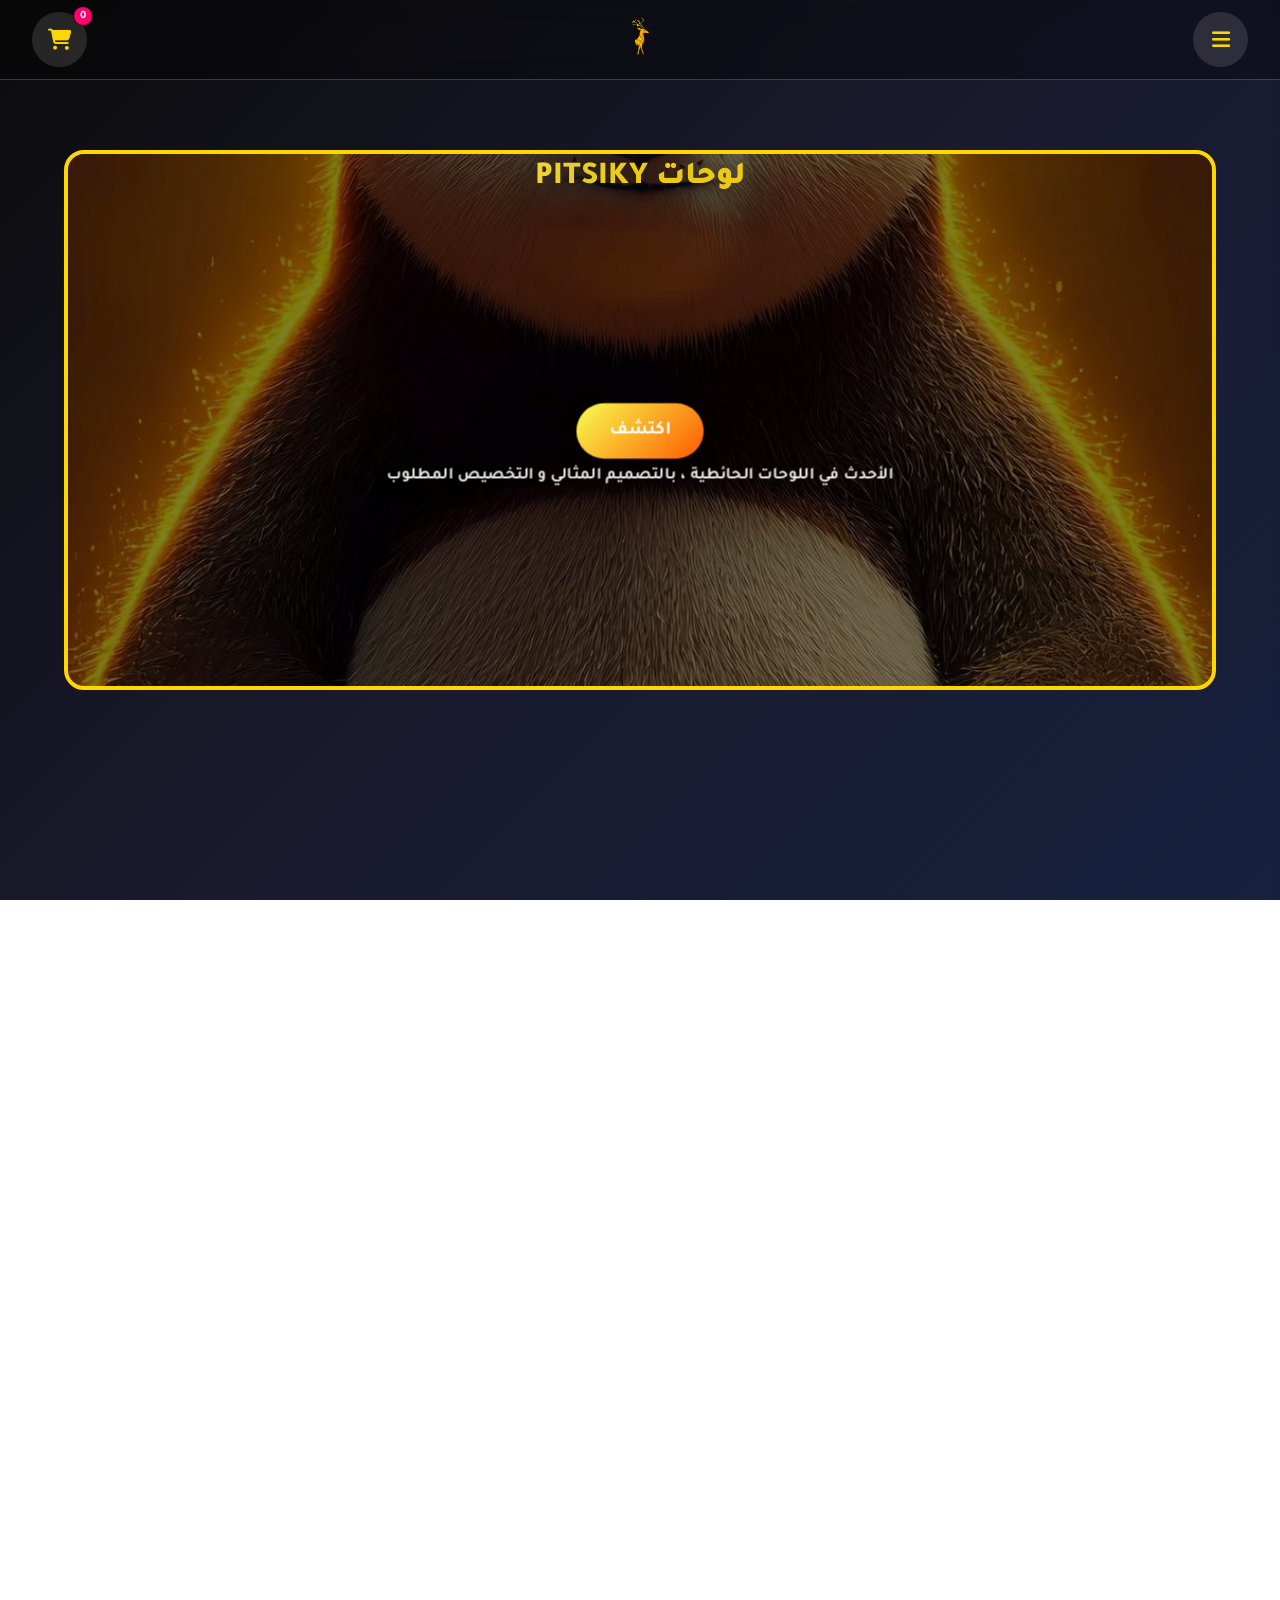
==== index.html @ 0c5f1da3 "Update index.html" ====
<!DOCTYPE html>
<html lang="ar" dir="rtl">
<head>
    <meta charset="UTF-8" />
    <meta name="viewport" content="width=device-width, initial-scale=1.0"/>
    <title>PITSIKY - HOME 🦌</title>
    <!-- PWA Meta Tags -->
<meta name="theme-color" content="#000000">
<meta name="apple-mobile-web-app-capable" content="yes">
<meta name="apple-mobile-web-app-status-bar-style" content="black-translucent">
<link rel="manifest" href="/manifest.json">
<link rel="icon" href="images/ptk.png" type="image/png">
<link rel="apple-touch-icon" href="images/ptk.png">
    <link rel="stylesheet" href="https://cdnjs.cloudflare.com/ajax/libs/font-awesome/6.4.0/css/all.min.css">
    <link href="https://fonts.googleapis.com/css2?family=Tajawal:wght@300;400;500;700;900&display=swap" rel="stylesheet">
    <style>
        :root {
            --primary-gradient: linear-gradient(135deg, #F8FE4F 0%, #FF5A00 100%);
            --secondary-gradient: linear-gradient(135deg, #F093FB 0%, #F5576C 100%);
            --accent-gradient: linear-gradient(135deg, #F8FE4F 0%, #00FE9C 100%);
            --gold-gradient: linear-gradient(135deg, #ffd89b 0%, #19547b 100%);
            --neon-blue: #00d4ff;
            --neon-purple: #b537f2;
            --neon-pink: #ff006e;
            --neon-green: #FF5A00;
            --glass-bg: rgba(255, 255, 255, 0.1);
            --glass-border: rgba(255, 255, 255, 0.2);
        }

        * {
            margin: 0;
            padding: 0;
            box-sizing: border-box;
            font-family: 'Tajawal', sans-serif;
        }

        html, body {
            height: 100%;
            overflow-x: hidden;
            background: linear-gradient(135deg, #0c0c0c 0%, #1a1a2e 50%, #16213e 100%);
            background-attachment: fixed;
            position: relative;
            -ms-content-zooming: none;
        }
        
        html {
            scroll-behavior: smooth;
        }

        body::before {
            content: '';
            position: fixed;
            top: 0;
            left: 0;
            width: 100%;
            height: 100%;
            background: url("images/161.png") center/cover;
            opacity: 0.3;
            z-index: -1;
        }

        .particles {
            position: fixed;
            top: 0;
            left: 0;
            width: 100%;
            height: 100%;
            pointer-events: none;
            z-index: 1;
        }

        /* Modern Header */
        .header {
            position: fixed;
            top: 0;
            left: 0;
            right: 0;
            height: 80px;
            background: rgba(0, 0, 0, 0.35);
            backdrop-filter: blur(10px);
            border-bottom: 1px solid var(--glass-border);
            z-index: 1000;
            display: flex;
            align-items: center;
            justify-content: space-between;
            padding: 0 2rem;
            transition: all 0.3s ease;
        }

        .header.scrolled {
            height: 60px;
            background: rgba(0, 0, 0, 0.95);
        }
        
        /* -- LOGO STYLE -- */
        .logo {
            height: 50px;
            transition: height 0.3s ease;
        }
        
        .header.scrolled .logo {
            height: 40px;
        }

        .brand-name {
            font-size: 2rem;
            font-weight: 900;
            background: var(--accent-gradient);
            -webkit-background-clip: text;
            -webkit-text-fill-color: transparent;
            text-shadow: 0 0 30px rgba(79, 172, 254, 0.5);
            position: relative;
        }

        .brand-name::after {
            content: '';
            position: absolute;
            bottom: -5px;
            left: 0;
            width: 100%;
            height: 2px;
            background: var(--accent-gradient);
            border-radius: 2px;
            animation: pulse 2s infinite;
        }

        @keyframes pulse {
            0%, 100% { opacity: 0.5; transform: scaleX(1); }
            50% { opacity: 1; transform: scaleX(1.1); }
        }


        .header-icon {
            width: 55px;
            height: 55px;
            border-radius: 50%;
            display: flex;
            align-items: center;
            justify-content: center;
            background: rgba(255, 255, 255, 0.12);
            color: gold;
            font-size: 1.3rem;
            cursor: pointer;
            transition: all 0.3s ease, transform 0.2s ease;
            text-decoration: none;
        }

        .header-icon::before {
            content: '';
            position: absolute;
            top: 50%;
            left: 50%;
            width: 0;
            height: 0;
            background: var(--neon-green);
            border-radius: 50%;
            transition: all 0.3s ease;
            transform: translate(-50%, -50%);
        }

        .header-icon:hover::before {
            width: 100%;
            height: 100%;
        }

        .header-icon:hover {
            transform: scale(1.1) rotate(10deg);
            box-shadow: 0 10px 25px rgba(240, 147, 251, 0.4);
        }

        .header-icon i {
            position: relative;
            z-index: 1;
        }

        .cart-count {
            position: absolute;
            top: -1px;
            right: -1px;
            background: var(--neon-pink);
            color: white;
            font-size: 0.7rem;
            z-index: 999;
            width: 20px;
            height: 20px;
            border-radius: 50%;
            display: flex;
            align-items: center;
            justify-content: center;
            font-weight: bold;
            animation: bounce 2s infinite;
        }

        @keyframes bounce {
            0%, 20%, 50%, 80%, 100% { transform: translateY(0); }
            40% { transform: translateY(-5px); }
            60% { transform: translateY(-3px); }
        }

        .main-content {
            padding-top: 80px;
        }

        .container {
            max-width: 1200px;
            margin: auto;
            padding: 20px;
            text-align: center;
        }

        h1 {
            font-size: 4rem;
            font-weight: 900;
            margin-bottom: 1rem;
            text-align: center;
            margin-top: 5rem;
            background: linear-gradient(135deg, #EAFFE7 0%, #FFCE00 50%, #F2C037 100%);
            -webkit-background-clip: text;
            -webkit-text-fill-color: transparent;
            text-shadow: 0 0 50px rgba(0, 212, 255, 0.5);
            animation: titleGlow 3s ease-in-out infinite alternate;
        }

        @keyframes titleGlow {
            0% { filter: brightness(1); }
            100% { filter: brightness(1.2); }
        }

        .subtitle {
            font-size: 1.5rem;
            color: rgba(255, 255, 255, 0.8);
            margin-bottom: 2rem;
            font-weight: 300;
            text-align: center;
        }
        
        
        
        
        
        .gallery {
            display: flex;
            text-align: center;
            justify-content: center;
            align-items: center;
            width: 100%;
            min-height: 500px;
            padding: 500px;
            gap: 40px;
            overflow-x: auto; 
            scrollbar-width: none; 
        }

        .gallery::-webkit-scrollbar {
            display: none;
        }

        .painting {
            width: 280px;
            height: 380px;
            position: relative;
            overflow: hidden;
            border-radius: 20px;
            background: var(--glass-bg);
            backdrop-filter: blur(20px);
            border: 1px solid var(--glass-border);
            transition: all 0.4s ease;
            cursor: pointer;
            flex-shrink: 0;
            box-shadow: 0 10px 30px rgba(0,0,0,0.5);
        }

        .painting::before {
            content: '';
            position: absolute;
            top: 0;
            left: 0;
            right: 0;
            bottom: 0;
            background: linear-gradient(135deg, var(--neon-blue), var(--neon-purple));
            opacity: 0;
            transition: opacity 0.3s ease;
            z-index: -1;
        }

        .painting:hover::before {
            opacity: 0.1;
        }

        .painting:hover {
            transform: translateY(-10px) scale(1.02);
            box-shadow: 0 25px 50px rgba(0, 212, 255, 0.3);
        }
        
        .painting img {
            width: 100%;
            height: 100%;
            object-fit: cover;
            transition: transform 0.5s ease;
        }
        
        .painting.left {
            transform: rotate(-12deg) translateY(30px);
        }
        
        .painting.right {
            transform: rotate(12deg) translateY(30px);
        }
        
        .painting.center {
            transform: scale(1.1);
            z-index: 10;
            box-shadow: 0 25px 50px rgba(0, 0, 0, 0.7);
            border: 5px solid var(--neon-blue);
        }
        
        .painting:hover {
            transform: scale(1.05) rotate(0deg) !important;
            box-shadow: 0 25px 50px rgba(0, 0, 0, 0.8);
            z-index: 20;
        }
        
        .painting:hover img {
            transform: scale(1.1);
        }
        
        .painting .info {
            position: absolute;
            bottom: 0;
            left: 0;
            right: 0;
            background: rgba(0, 0, 0, 0.8);
            padding: 15px;
            transform: translateY(100%);
            transition: transform 0.4s ease;
            z-index: 2;
        }
        
        .painting:hover .info {
            transform: translateY(0);
        }
        
        .painting h3 {
            font-size: 1.4rem;
            margin-bottom: 5px;
            color: var(--neon-blue);
        }
        
        .painting p {
            font-size: 0.95rem;
            color: #ddd;
        }
        
        .price-tag {
            position: absolute;
            top: 15px;
            right: 15px;
            background: var(--neon-pink);
            color: white;
            padding: 6px 12px;
            border-radius: 20px;
            font-weight: bold;
            z-index: 2;
            font-size: 0.9rem;
            opacity: 0;
            transition: opacity 0.3s ease;
        }
        
        .painting:hover .price-tag {
            opacity: 1;
        }
        
        .controls {
            display: flex;
            justify-content: center;
            gap: 20px;
            margin: 40px 0;
            flex-wrap: wrap;
        }
        
        .btn {
            background: var(--primary-gradient);
            color: white;
            padding: 1rem 2rem;
            border: none;
            border-radius: 50px;
            font-size: 1.1rem;
            font-weight: 600;
            cursor: pointer;
            transition: all 0.3s ease;
            position: relative;
            overflow: hidden;
            text-decoration: none;
            display: inline-block;
        }

        .btn:hover {
            transform: translateY(-3px);
            box-shadow: 0 15px 35px rgba(0, 0, 0, 0.3);
        }
        
        .btn a {
            color: white;
            text-decoration: none;
        }

        .btn::before {
            content: '';
            position: absolute;
            top: 0;
            left: -100%;
            width: 100%;
            height: 100%;
            background: linear-gradient(90deg, transparent, rgba(255, 255, 255, 0.2), transparent);
            transition: left 0.5s ease;
            z-index: 1;
        }

        .btn:hover::before {
            left: 100%;
        }

        .artists {
            display: flex;
            justify-content: center;
            gap: 30px;
            margin: 30px 0;
            flex-wrap: wrap;
        }

        .artist {
            background: var(--glass-bg);
            padding: 15px;
            border-radius: 15px;
            min-width: 150px;
            backdrop-filter: blur(20px);
            border: 1px solid var(--glass-border);
            transition: all 0.3s ease;
            position: relative;
            overflow: hidden;
        }
        
        .artist:hover {
            transform: translateY(-5px);
            box-shadow: 0 20px 40px rgba(181, 55, 242, 0.3);
        }

        .artist::before {
            content: '';
            position: absolute;
            top: -50%;
            left: -50%;
            width: 200%;
            height: 200%;
            background: conic-gradient(from 0deg, var(--neon-blue), var(--neon-purple), var(--neon-pink), var(--neon-blue));
            animation: rotate 4s linear infinite;
            opacity: 0;
            transition: opacity 0.3s ease;
            z-index: -1;
        }

        .artist:hover::before {
            opacity: 0.1;
        }
        
        @keyframes rotate {
            0% { transform: rotate(0deg); }
            100% { transform: rotate(360deg); }
        }

        .artist h4 {
            color: gold;
            margin-bottom: 8px;
            font-size: 1.1rem;
        }

        .artist p {
            font-size: 0.9rem;
            color: #ddd;
        }
        
        .floating {
            animation: floating 8s ease-in-out infinite;
        }

        @keyframes floating {
            0% { transform: rotate(-12deg) translateY(30px); }
            50% { transform: rotate(-12deg) translateY(10px); }
            100% { transform: rotate(-12deg) translateY(30px); }
        }

        .floating2 {
            animation: floating2 7s ease-in-out infinite;
            animation-delay: 1s;
        }

        @keyframes floating2 {
            0% { transform: rotate(12deg) translateY(30px); }
            50% { transform: rotate(12deg) translateY(10px); }
            100% { transform: rotate(12deg) translateY(30px); }
        }

        .floating-center {
            animation: floating-center 6s ease-in-out infinite;
        }
    
        @keyframes floating-center {
            0% { transform: scale(1.1) translateY(0); }
            50% { transform: scale(1.1) translateY(-15px); }
            100% { transform: scale(1.1) translateY(0); }
        }

        @media (max-width: 900px) {
            .gallery {
                justify-content: flex-start;
                padding: 20px;
            }
            
            .painting {
                width: 250px;
                height: 350px;
            }
        }
        
        @media (max-width: 600px) {
            h1 {
                font-size: 2.5rem;
            }
            
            .gallery {
                gap: 20px;
            }
            
            .painting {
                width: 220px;
                height: 320px;
            }
            
            .brand-name {
                font-size: 1.5rem;
            }
            
            .header-icon {
                width: 40px;
                height: 40px;
                font-size: 1.1rem;
            }
            
            .controls {
                flex-direction: column;
                gap: 15px;
            }
        }
        
        .car-brands {
            display: flex;
            justify-content: center;
            gap: 25px;
            margin: 40px 0;
            flex-wrap: wrap;
            padding: 20px;
        }
        
        .brand-logo {
            width: 100px;
            height: 100px;
            background: var(--glass-bg);
            border-radius: 50%;
            display: flex;
            align-items: center;
            justify-content: center;
            backdrop-filter: blur(10px);
            border: 1px solid var(--glass-border);
            transition: all 0.4s ease;
            box-shadow: 0 5px 15px rgba(0, 0, 0, 0.2);
            position: relative;
            overflow: hidden;
            cursor: pointer;
        }

        .brand-logo:hover {
            transform: translateY(-8px) scale(1.1);
            box-shadow: 0 12px 25px rgba(248, 213, 104, 0.3);
            border-color: rgba(248, 213, 104, 0.4);
        }
        
        .brand-logo img {
            width: 70%;
            height: 70%;
            object-fit: contain;
            filter: grayscale(0.3);
            transition: all 0.3s ease;
        }
        
        .brand-logo:hover img {
            filter: grayscale(0) brightness(1.2);
            transform: scale(1.1);
        }

        .brand-name {
            position: absolute;
            bottom: -25px;
            left: 0;
            right: 0;
            font-size: 0.85rem;
            color: white;
            opacity: 0;
            transition: opacity 0.3s ease;
            text-align: center;
            font-weight: bold;
            text-shadow: 0 0 5px rgba(0,0,0,0.5);
        }
        
        .brand-logo:hover .brand-name {
            opacity: 1;
        }
        
        /* ------- الأنماط المحسنة لـ Stacked Gallery ------- */
        .stacked-gallery-container {
            position: relative;
            width: 100%;
            max-width: 100%;
            height: auto;
            min-height: 500px;
            margin: 170px auto;
            top: 200px;
            perspective: 2000px;
            display: flex;
            flex-direction: column;
            align-items: center;
            justify-content: center;
        }

        .stacked-gallery {
            position: relative;
            width: 100%;
            height: 100%;
            transform-style: preserve-3d;
            transition: transform 1s cubic-bezier(0.68, -0.55, 0.27, 1.55);
            cursor: grab;
            display: flex;
            justify-content: center;
            align-items: center;
        }

        .stacked-gallery:active {
            cursor: grabbing;
        }

        .gallery-item {
            position: absolute;
            margin-top: 170px;
            width: auto;
            max-width: 600px;
            height: auto;
            border-radius: 20px;
            overflow: hidden;
            box-shadow: 0 25px 50px rgba(0, 0, 0, 0.5),
                        0 0 0 1px rgba(255, 255, 255, 0.1),
                        0 0 30px rgba(0, 212, 255, 0.3);
            transition: transform 0.8s cubic-bezier(0.34, 1.56, 0.64, 1),
                       opacity 0.8s ease,
                       filter 0.8s ease;
            transform-origin: center center -40px;
            backface-visibility: hidden;
            will-change: transform;
            background-color: rgba(0, 0, 0, 0.8);
        }

        .gallery-item img {
            width: 100%;
            height: auto;
            display: block;
            object-fit: contain;
            transition: transform 0.5s ease;
        }

        .gallery-item:hover img {
            transform: scale(1.05);
        }

        .gallery-item::before {
            content: '';
            position: absolute;
            top: 0;
            left: 0;
            right: 0;
            bottom: 0;
            background: linear-gradient(
                45deg,
                transparent 30%,
                rgba(0, 212, 255, 0.1) 50%,
                transparent 70%
            );
            opacity: 0;
            transition: opacity 0.5s ease;
            z-index: 2;
        }

        .gallery-item:hover::before {
            opacity: 1;
        }

        .gallery-item::after {
            content: '';
            position: absolute;
            inset: 0;
            background: linear-gradient(
                to bottom,
                transparent 60%,
                rgba(0, 0, 0, 0.7) 100%
            );
            border-radius: 20px;
            z-index: 1;
        }

        /* تأثير الإطار المتوهج للعنصر النشط */
        .gallery-item.active {
            box-shadow: 0 35px 70px rgba(0, 0, 0, 0.6),
                        0 0 0 2px rgba(248, 213, 104, 0.5),
                        0 0 50px rgba(248, 213, 104, 0.4),
                        0 0 100px rgba(248, 213, 104, 0.2);
            z-index: 10 !important;
        }

        /* مؤشرات التنقل */
        .gallery-nav {
            position: absolute;
            bottom: -60px;
            left: 0;
            right: 0;
            display: flex;
            justify-content: center;
            gap: 15px;
            z-index: 100;
            margin-top: 20px;
        }

        .nav-dot {
            width: 12px;
            height: 12px;
            border-radius: 50%;
            background: rgba(255, 255, 255, 0.3);
            border: 2px solid transparent;
            cursor: pointer;
            transition: all 0.3s ease;
            position: relative;
        }

        .nav-dot.active {
            background: var(--neon-blue);
            transform: scale(1.3);
            box-shadow: 0 0 10px var(--neon-blue),
                        0 0 20px var(--neon-blue);
        }

        .nav-dot:hover {
            background: var(--neon-purple);
            transform: scale(1.2);
        }

        .nav-dot::after {
            content: '';
            position: absolute;
            top: -8px;
            left: -8px;
            right: -8px;
            bottom: -8px;
            border-radius: 50%;
            border: 1px solid var(--neon-blue);
            opacity: 0;
            transition: opacity 0.3s ease;
        }

        .nav-dot.active::after {
            opacity: 0.5;
        }

        /* أزرار التنقل */
        .gallery-btn {
            position: absolute;
            top: 50%;
            transform: translateY(-50%);
            width: 60px;
            height: 60px;
            border-radius: 50%;
            background: rgba(0, 0, 0, 0.7);
            backdrop-filter: blur(10px);
            border: 2px solid rgba(255, 255, 255, 0.2);
            color: white;
            font-size: 1.5rem;
            cursor: pointer;
            z-index: 100;
            transition: all 0.3s ease;
            display: flex;
            align-items: center;
            justify-content: center;
            opacity: 0.7;
        }

        .stacked-gallery-container:hover .gallery-btn {
            opacity: 1;
        }

        .gallery-btn:hover {
            background: var(--neon-blue);
            border-color: var(--neon-blue);
            transform: translateY(-50%) scale(1.1);
            box-shadow: 0 0 30px rgba(0, 212, 255, 0.5);
        }

        .gallery-btn.prev {
            right: 20px;
        }

        .gallery-btn.next {
            left: 20px;
        }

        /* مؤشر الدوران */
        .rotation-indicator {
            position: absolute;
            top: -40px;
            left: 0;
            right: 0;
            text-align: center;
            color: rgba(255, 255, 255, 0.7);
            font-size: 0.9rem;
            display: flex;
            align-items: center;
            justify-content: center;
            gap: 10px;
        }

        .rotation-indicator i {
            color: var(--neon-blue);
            animation: pulse 2s infinite;
        }

        /* تأثيرات الحركة */
        @keyframes galleryFloat {
            0%, 100% { transform: translateY(0) rotateY(var(--rotate-y)) scale(var(--scale)); }
            50% { transform: translateY(-20px) rotateY(var(--rotate-y)) scale(var(--scale)); }
        }

        @keyframes glowPulse {
            0%, 100% { box-shadow: 0 25px 50px rgba(0, 0, 0, 0.5); }
            50% { box-shadow: 0 35px 70px rgba(0, 212, 255, 0.3); }
        }

        .auto-rotate-btn {
            margin-top: 100px;
            background: var(--glass-bg);
            border: 2px solid var(--neon-purple);
            color: white;
            padding: 10px 20px;
            border-radius: 25px;
            cursor: pointer;
            font-size: 0.9rem;
            transition: all 0.3s ease;
            backdrop-filter: blur(10px);
            z-index: 100;
        }

        .auto-rotate-btn:hover {
            background: var(--neon-purple);
            transform: scale(1.05);
            box-shadow: 0 0 30px rgba(181, 55, 242, 0.5);
        }

        .auto-rotate-btn.active {
            background: var(--neon-purple);
            animation: pulse 1.5s infinite;
        }

        /* تأثيرات الوسائط الصغيرة */
        @media (max-width: 1024px) {
            .stacked-gallery-container {
                height: auto;
                min-height: 400px;
            }
            
            .gallery-item {
                max-width: 400px;
            }
            
            .gallery-btn {
                width: 50px;
                height: 50px;
                font-size: 1.2rem;
            }
            
            .gallery-btn.prev {
                right: 10px;
            }
            
            .gallery-btn.next {
                left: 10px;
            }
        }

        @media (max-width: 768px) {
            .stacked-gallery-container {
                height: auto;
                min-height: 350px;
                margin: 30px auto;
            }
            
            .gallery-item {
                max-width: 300px;
                margin-top: 100px;
            }
            
            .gallery-btn {
                width: 40px;
                height: 40px;
                font-size: 1rem;
                opacity: 0.8;
            }
            
            .gallery-btn.prev {
                right: 5px;
            }
            
            .gallery-btn.next {
                left: 5px;
            }
            
            .rotation-indicator {
                top: -200px;
                font-size: 0.8rem;
            }
            
            .auto-rotate-btn {
                margin-top: 80px;
                padding: 8px 16px;
                font-size: 0.8rem;
            }
        }

        @media (max-width: 480px) {
            .stacked-gallery-container {
                height: auto;
                min-height: 300px;
                margin: 20px auto;
            }
            
            .gallery-item {
                max-width: 250px;
                margin-top: 80px;
            }
            
            .gallery-nav {
                bottom: -50px;
            }
            
            .nav-dot {
                width: 10px;
                height: 10px;
            }
            
            .auto-rotate-btn {
                margin-top: 70px;
            }
        }

        footer {
            background: rgba(0, 0, 0, 0.8);
            backdrop-filter: blur(20px);
            border-top: 1px solid var(--glass-border);
            padding: 3rem 2rem 1rem;
            text-align: center;
        }

        .footer-bottom {
            border-top: 1px solid var(--glass-border);
            padding-top: 1rem;
            color: rgba(255, 255, 255, 0.5);
            font-size: 0.9rem;
        }

        .contr {
            text-align: center;
            background: rgba(0, 0, 0, 0.5);
            backdrop-filter: blur(10px);
            border-radius: 20px;
            padding: 40px;
            box-shadow: 0 15px 35px rgba(0, 0, 0, 0.3);
            min-width: 96%;
            margin-top: 380px;
            width: 96%;
            margin-inline: 2%;
            margin-bottom: 50vh;
        }

        .contr h1 {
            color: white;
            margin-bottom: 30px;
            font-size: 2.5rem;
            text-shadow: 2px 2px 4px rgba(0, 0, 0, 0.1);
            position: relative;
            padding-bottom: 15px;
            background: none;
            -webkit-background-clip: unset;
            -webkit-text-fill-color: unset;
            text-shadow: none;
        }

        .contr h1::after {
            content: '';
            position: absolute;
            bottom: 0;
            left: 35%;
            width: 30%;
            height: 4px;
            border-radius: 2px;
        }

        .dashed-box {
            border: 4px dashed var(--neon-blue);
            border-radius: 15px;
            padding: 30px;
            background: rgba(255, 255, 255, 0.05);
            margin: 30px auto;
            max-width: 400px;
            position: relative;
            transition: all 0.4s ease;
            box-shadow: inset 0 0 15px rgba(0, 0, 0, 0.1);
        }

        .dashed-box:hover {
            transform: translateY(-5px);
            box-shadow: 0 10px 25px rgba(52, 152, 219, 0.3);
            background: rgba(255, 255, 255, 0.1);
        }

        .year-text {
            font-size: 3rem;
            font-weight: bold;
            background: gold;
            -webkit-background-clip: text;
            -webkit-text-fill-color: transparent;
            margin-bottom: 20px;
            text-shadow: 2px 2px 4px rgba(0, 0, 0, 0.1);
            position: relative;
            letter-spacing: 2px;
        }

        .year-text::after {
            content: '';
            position: absolute;
            bottom: -10px;
            left: 25%;
            width: 50%;
            height: 3px;
            background: var(--neon-blue);
            border-radius: 2px;
        }

        .detail-text {
            font-size: 2.2rem;
            color: white;
            font-weight: 600;
            margin-top: 25px;
            padding: 0 15px;
            background: linear-gradient(to right, #34DB43, #32EC8E);
            border: 2px dashed black;
            border-radius: 15px;
            display: inline-block;
            position: relative;
            overflow: hidden;
            z-index: 1;
            cursor: pointer;
            transition: all 0.3s ease;
        }

        .detail-text:hover {
            transform: scale(1.05);
        }

        .info {
            background: var(--glass-bg);
            backdrop-filter: blur(10px);
            border-radius: 10px;
            padding: 20px;
            margin-top: 40px;
            border-left: 4px solid var(--neon-pink);
        }

        .info img {
            width: 100%;
            height: 100%;
            padding: 0;
            border-radius: 20px;
        }

        .info h2 {
            color: var(--neon-blue);
            margin-bottom: 15px;
            font-size: 1.5rem;
        }

        .info p {
            color: #FFFFFF;
            line-height: 1.8;
            font-size: 1.5rem;
        }
        
        @media (max-width: 600px) {
            .contr {
                padding: 25px;
            }
            
            .contr h1 {
                font-size: 2rem;
            }
            
            .year-text {
                font-size: 2.5rem;
            }
            
            .detail-text {
                font-size: 1.8rem;
            }
        }
        
        a {
            text-decoration: none;
            color: white;
        }

        /* أنماط القائمة الجانبية المتقدمة */
        .sidebar {
            position: fixed;
            top: 0;
            right: -300px;
            width: 280px;
            height: 100%;
            background: BLACK;
            backdrop-filter: blur(90px);
            z-index: 1500;
            transition: right 0.4s ease;
            box-shadow: -5px 0 15px rgba(0, 0, 0, 0.5);
            display: flex;
            flex-direction: column;
            overflow-y: auto;
        }

        .sidebar.show {
            right: 0;
        }

        .sidebar-header {
            padding: 20px;
            border-bottom: 1px solid rgba(255, 255, 255, 0.1);
            display: flex;
            justify-content: space-between;
            align-items: center;
        }

        .sidebar-header h3 {
            color: orange;
            font-size: 1.5rem;
        }

        .close-sidebar {
            background: none;
            border: none;
            color: red;
            font-size: 1.5rem;
            cursor: pointer;
        }

        .sidebar-nav {
            flex: 1;
            padding: 20px;
            display: flex;
            flex-direction: column;
            gap: 10px;
        }

        .sidebar-link {
            display: flex;
            align-items: center;
            padding: 15px 20px;
            color: white;
            text-decoration: none;
            font-size: 1.2rem;
            border-radius: 8px;
            transition: all 0.3s ease;
            background: rgba(255, 255, 255, 0.05);
            position: relative;
            overflow: hidden;
            z-index: 1;
        }

        .sidebar-link i {
            margin-left: 15px;
            width: 30px;
            font-size: 1.3rem;
            color: YELLOW;
        }

        .sidebar-link:hover {
            background: rgba(255, 255, 255, 0.15);
            transform: translateX(-10px);
            color: ORANGE;
        }

        .sidebar-footer {
            padding: 20px;
            border-top: 1px solid rgba(255, 255, 255, 0.1);
            text-align: center;
            color: rgba(255, 255, 255, 0.5);
            font-size: 0.9rem;
        }
        
        .overlay {
            position: fixed;
            top: 0;
            left: 0;
            width: 100%;
            height: 100%;
            background: rgba(0, 0, 0, 0.6);
            backdrop-filter: blur(5px);
            display: none;
            z-index: 1499;
        }
        
        .overlay.active {
            display: block;
        }

        .shake {
            animation: shake 0.5s ease;
        }

        @keyframes shake {
            0%, 100% { transform: translateX(0); }
            20%, 60% { transform: translateX(-5px); }
            40%, 80% { transform: translateX(5px); }
        }

        @media (max-width: 480px) {
            .sidebar {
                width: 250px;
            }
        }

        .products-section {
            margin: 40px 0;
            padding: 0 20px;
        }
        
        .section-title {
            text-align: center;
            font-size: 3rem;
            font-weight: 700;
            margin-bottom: 3rem;
            background: var(--gold-gradient);
            -webkit-background-clip: text;
            -webkit-text-fill-color: transparent;
            position: relative;
            padding-bottom: 10px;
        }
        
        .section-title::after {
            content: '';
            position: absolute;
            bottom: 0;
            left: 35%;
            width: 30%;
            height: 3px;
            background: linear-gradient(to right, var(--neon-blue), var(--neon-purple));
            border-radius: 2px;
        }

        .products-container {
            display: flex;
            overflow-x: auto;
            gap: 25px;
            padding: 15px 10px;
            scrollbar-width: thin;
            scrollbar-color: var(--neon-blue) #2a2a2a;
            -webkit-overflow-scrolling: touch;
        }

        .products-container::-webkit-scrollbar {
            height: 8px;
        }

        .products-container::-webkit-scrollbar-track {
            background: #2a2a2a;
            border-radius: 10px;
        }

        .products-container::-webkit-scrollbar-thumb {
            background: var(--neon-blue);
            border-radius: 10px;
        }

        .product-card {
            min-width: 250px;
            max-width: 250px;
            background: var(--glass-bg);
            backdrop-filter: blur(20px);
            border: 1px solid var(--glass-border);
            border-radius: 20px;
            overflow: hidden;
            box-shadow: 0 8px 20px rgba(0, 0, 0, 0.3);
            transition: transform 0.4s ease;
            flex-shrink: 0;
        }
        
        .product-card:hover {
            transform: translateY(-10px);
        }

        .product-image {
            height: 160px;
            overflow: hidden;
            position: relative;
        }
        
        .product-image img {
            width: 100%;
            height: 100%;
            object-fit: cover;
            border-bottom: 1px solid rgba(255, 255, 255, 0.1);
            transition: transform 0.5s ease;
        }
        
        .product-card:hover .product-image img {
            transform: scale(1.05);
        }

        .product-info {
            padding: 15px;
            text-align: center;
        }

        .product-info h3 {
            color: white;
            font-size: 1.3rem;
            margin-bottom: 8px;
        }

        .product-info p {
            font-size: 0.85rem;
            color: #ddd;
            margin-bottom: 10px;
            height: 40px;
            overflow: hidden;
        }

        .price {
            font-size: 1rem;
            font-weight: bold;
            color: gold;
            margin-bottom: 15px;
        }

        .add-to-cart {
            background: var(--primary-gradient);
            color: white;
            padding: 10px 20px;
            border: none;
            border-radius: 50px;
            font-weight: 600;
            cursor: pointer;
            transition: 0.3s ease-in-out;
            display: inline-block;
            text-decoration: none;
            position: relative;
            overflow: hidden;
        }

        .add-to-cart::before {
            content: '';
            position: absolute;
            top: 0;
            left: -100%;
            width: 100%;
            height: 100%;
            background: linear-gradient(90deg, transparent, rgba(255, 255, 255, 0.2), transparent);
            transition: left 0.5s ease;
            z-index: 1;
        }

        .add-to-cart:hover::before {
            left: 100%;
        }
        
        .add-to-cart:hover {
            transform: translateY(-3px);
            box-shadow: 0 5px 15px rgba(102, 126, 234, 0.4);
        }

        .toast {
            position: fixed;
            bottom: 20px;
            right: 20px;
            background-color: var(--neon-blue);
            color: white;
            padding: 15px 25px;
            border-radius: 8px;
            box-shadow: 0 5px 15px rgba(0,0,0,0.3);
            z-index: 2000;
            transform: translateX(150%);
            transition: transform 0.3s ease;
            display: flex;
            align-items: center;
            gap: 10px;
        }
        
        .toast.show {
            transform: translateX(0);
        }

        .ras {
            position: relative;
            justify-content: center;
            padding: 0;
            width: 100%;
            min-width: 100%;
            height: auto;
            margin-bottom: 40px;
            border-radius: 20px;
            background: var(--glass-bg);
            backdrop-filter: blur(10px);
            border: 1px solid var(--glass-border);
            overflow: hidden;
            box-shadow: 0 10px 30px rgba(0,0,0,0.5);
        }

        .ras img {
            width: 100%;
            height: auto;
            border-radius: 20px 20px 0 0;
            object-fit: cover;
            transition: transform 0.5s ease;
            display: block;
        }

        .ras p {
            width: 100%;
            margin-top: 20px;
            text-align: center;
            padding: 15px;
            border-top: 3px solid var(--neon-blue);
            color: white;
            font-size: 1.2rem;
        }
        
        /* -- NEW HERO SECTION STYLES -- */
        /* إضافة حركة ثلاثية الأبعاد للصورة */
        @keyframes rotate3d {
            0%, 100% {
                transform: perspective(1200px) rotateY(0deg);
            }
            25% {
                transform: perspective(1200px) rotateY(15deg);
            }
            50% {
                transform: perspective(1200px) rotateY(0deg);
            }
            75% {
                transform: perspective(1200px) rotateY(-15deg);
            }
        }

        .hero-section {
            margin: 150px;
            position: relative;
            text-align: center;
            height: 60vh;
            display: flex;
            align-items: center;
            justify-content: center;
            margin-inline: 5%;
            width: 90%;
            max-width: 100%;
            text-align: center;
            border: 4px solid gold;
            border-radius: 20px;
            color: white;
            background: url('gif/publer-1759013197758.jpg') no-repeat center center/cover;
            padding-top: 80px;
            overflow: hidden;
            
            /* إضافة تأثير ثلاثي الأبعاد */
            transform-style: preserve-3d;
            perspective: 1200px;
            animation: rotate3d 6s infinite ease-in-out;
        }

        /* بقية الأكواد بدون تغيير */
        .hero-overlay {
            position: absolute;
            top: 0; left: 0; width: 100%; height: 100%;
            background: rgba(0, 0, 0, 0.5); /* شفافية للتحسين */
        }

        .hero-content {
            position: relative;
            z-index: 2;
            max-width: 800px;
            padding: 20px;
            
            /* منع تضرر المحتوى من التحويلات */
            transform: translateZ(50px);
        }

        .hero-content h1 {
            font-size: 4.5rem;
            margin: 0 0 1rem 0;
            animation: titleGlow 3s ease-in-out infinite alternate;
        }

        .hero-content p {
            font-size: 1.6rem;
            font-weight: 300;
            color: rgba(255, 255, 255, 0.9);
            margin-bottom: 2rem;
        }

        @media (max-width: 768px) {
            .hero-content h1 {
                font-size: 3rem;
            }
            .hero-content p {
                font-size: 1.2rem;
            }
        }
        
        /* -- NEW FOOTER STYLES -- */
        footer {
            padding: 4rem 2rem 1rem;
        }
        
        .footer-content {
            display: flex;
            justify-content: space-between;
            flex-wrap: wrap;
            gap: 2.5rem;
            margin-bottom: 3rem;
            text-align: right;
        }
        
        .footer-section {
            flex: 1;
            min-width: 220px;
        }
        
        .footer-section h4 {
            text-align: center;
            color: rgba(239, 255, 211, 0.94);
            font-size: 1.3rem;
            margin-bottom: 1.2rem;
            position: relative;
            padding-bottom: 0.5rem;
        }
        
        .footer-section h4::after {
            content: '';
            text-align: center;
            position: absolute;
            bottom: 0;
            right: 0;
            width: 100px;
            height: 2px;
            background: #eee;
        }
        
        .footer-section p, .footer-section a {
            color: orange;
            line-height: 1.8;
            font-weight: bold;
            transition: color 0.3s;
        }
        
        .footer-section a:hover {
            color: white;
        }
        
        .footer-section ul {
            list-style: none;
            padding: 2px;
            color: orange;
        }
        
        .footer-section ul li {
            margin-bottom: 0.7rem;
        }
        
        .footer-section .logo {
            height: 60px;
            margin-bottom: 1rem;
        }
        
        .social-icons {
            color: rgba(255, 248, 172, 0.9);
            font-size: 1.6rem;
            text-align: center;
            justify-content: center;
            margin-left: 1rem;
            transition: color 0.3s, transform 0.3s, text-shadow 0.3s;
            text-shadow: 0 0 5px rgba(255, 255, 172, 0.8),
                0 0 10px rgba(255, 240, 123, 0.7),
                0 0 20px rgba(255, 246, 172, 0.6);
        }
        
        .social-icons:hover {
            color: #FFE83E;
            transform: scale(1.2);
            text-shadow: 0 0 10px rgba(255, 216, 25, 1),
                0 0 15px rgba(255, 213, 91, 0.9),
                0 0 40px rgba(248, 239, 139, 0.8);
        }
        
        .social-icons a {
            color: rgba(255, 238, 73, 1);
            font-size: 1.6rem;
            text-align: center;
            justify-content: center;
            margin-left: 1rem;
            transition: color 0.3s, transform 0.3s;
        }
        
        .social-icons a:hover {
            color: var(--neon-pink);
            transform: translateY(-3px);
        }
        
        .cart-icon {
            position: relative;
        }

        .cart-count {
            position: absolute;
            top: 0;
            right: 0;
            background: var(--neon-pink);
            color: white;
            font-size: 0.7rem;
            width: 20px;
            height: 20px;
            border-radius: 50%;
            display: flex;
            align-items: center;
            justify-content: center;
            font-weight: bold;
            animation: bounce 2s infinite;
            transform: translate(30%, -30%);
            border: 1px solid #0c0c0c;
        }
        
        .cart-icon.shake { 
            animation: shake 0.5s ease; 
        }
        
        @keyframes shake {
            0%, 100% { transform: translateX(0); }
            20%, 60% { transform: translateX(-5px); }
            40%, 80% { transform: translateX(5px); }
        }
        
        .product-tag {
            background-color: #FFC35E;
            font-weight: bold;
            text-align: center;
            margin-inline: 10%;
            width: 80%;
            border-radius: 30px 30px 0 0;
        }
    </style>
</head>
<body>
    <div class="particles" id="particles"></div>
    
    <header class="header" id="header">
        <div class="header-icon" id="sidebar-open"><i class="fas fa-bars"></i></div>
        <a href="index.html"><img src="./gif/fst.gif" alt="PITSIKY Logo" class="logo"></a>
        <a href="crt.html" class="header-icon cart-icon" aria-label="عرض سلة التسوق">
            <i class="fas fa-shopping-cart"></i>
            <span class="cart-count">0</span>
        </a>
    </header>

    <div id="sidebar" class="sidebar">
        <div class="sidebar-header">
            <h3>قائمة التنقل</h3>
            <button class="close-sidebar" id="sidebar-close"><i class="fas fa-times"></i></button>
        </div>
        
        <nav class="sidebar-nav">
            <a href="index.html" class="sidebar-link"><i class="fas fa-home"></i> الرئيسية</a>
            <a href="pdc.html" class="sidebar-link"><i class="fas fa-store"></i> المنتجات</a>
            <a href="crt.html" class="sidebar-link"><i class="fas fa-shopping-cart"></i> السلة</a>
            <a href="chkt.html" class="sidebar-link"><i class="fas fa-check-circle"></i> التحقق</a>
            <a href="shpng.html" class="sidebar-link"><i class="fas fa-truck"></i> الشحن</a>
            <a href="usrrvw.html" class="sidebar-link"><i class="fas fa-comments"></i> آراء الزبناء</a>
            <a href="antr.html" class="sidebar-link"><i class="fas fa-pencil-alt"></i> طلب مخصص</a>
        </nav>
        
        <div class="sidebar-footer">
            PITSIKY &copy; 2025
        </div>
    </div>
    
    <div id="overlay" class="overlay"></div>

    <main>
        <section class="hero-section">
            <div class="hero-overlay"><h1 style="padding: 5px; text-align: center; margin-top: 0rem; font-size: 2rem">   لوحات PITSIKY</h1></div>
            
            <div class="hero-content">
                <a href="#products-section" class="btn"> اكتشف </a>
                <p style="font-weight: bold; font-size: 1rem; text-shadow: 0 10px 15px  black">الأحدث في اللوحات الحائطية ، بالتصميم المثالي و التخصيص المطلوب </p>
            </div>
        </section>

        <div class="container">
            <p class="subtitle" style="margin-top: 40px;">
              <p1  style="font-weight: 900; color: gold;">
              مع PITSIKY <br></p1>
            ، يرتقي المكان إلى مستوى جديد من الأناقة.
لوحات فنية بتصاميم راقية وخامات عالية الجودة، تمنح الجدران حضورًا فخمًا وتضفي على محيطك لمسة من الذوق الرفيع الذي يدوم</p>
        </div>
    </main>
    
    <div class="gallery">
        <div class="painting left floating">
            <div class="price-tag">كرتون</div>
            <img src="images/frst/simpson.jpeg" alt="لوحة فنية 1">
            <div class="info">
                <h3>كرتون</h3>
                <p style="font-size: 1rem;">لوحات بأشهر الرسوم المتحركة </p>
            </div>
        </div>
        
        <div class="painting center floating-center">
            <div class="price-tag">عالي</div>
            <img src="images/frst/gs1250.jpeg" alt="لوحة فنية 2">
            <div class="info">
                <h3>bmw 1250 GS</h3>
                <p style="font-size: 1rem;"> الألمانية الساحرة </p>
            </div>
        </div>
        
        <div class="painting right floating2">
            <div class="price-tag">ممتلئ</div>
            <img src="images/frst/gclass.jpeg" alt="لوحة فنية 3">
            <div class="info">
                <h3>plate</h3>
                <p style="font-size: 1rem;"> لوحة سيارتك في الواقع ~ لوحة سيارتك في التصميم </p>
            </div>
        </div>
        <div class="painting left floating">
            <div class="price-tag">آيات</div>
            <img src="images/frst/ayah.jpeg" alt="لوحة فنية 1">
            <div class="info">
                <h3>آيات وعبارات</h3>
                <p style="font-size: 1rem;">اطلب تصميم بالآية الأقرب الى قلبك </p>
            </div>
        </div>
    </div>
    
    <div class="controls">
        <button class="btn" style="margin-top: 30px; text-align: center; width: 96%; margin-inline: 2%;"><a href="pdc.html"><i class="fas fa-shopping-cart"></i> شراء اللوحات</a></button>
    </div>
    
    <h1 style="margin-bottom: 20px; text-align: center;">   بعض اللوحات  </h1>
    <div class="products-section" id="products-section">
        <div class="products-container" id="productsContainer"></div>
        <button class="btn" style="margin-top: 30px; text-align: center; width: 100%;"><a href="pdc.html"> التوجه الى المنتجات </a></button>
    </div>
    
    <div class="car-brands">
        <div class="brand-logo" data-category="BMW">
            <img src="https://upload.wikimedia.org/wikipedia/commons/thumb/f/f4/BMW_logo_%28gray%29.svg/800px-BMW_logo_%28gray%29.svg.png" alt="BMW">
            <span class="brand-name">BMW</span>
        </div>
        <div class="brand-logo" data-category="FOOTBALL">
  <img src="../cars/1000110906-removebg-preview.png" alt="Mercedes">
  <span class="brand-name">FOOTBALL</span>
</div>
        <div class="brand-logo" data-category="MERCEDES">
            <img src="https://upload.wikimedia.org/wikipedia/commons/thumb/9/90/Mercedes-Logo.svg/800px-Mercedes-Logo.svg.png" alt="Mercedes">
            <span class="brand-name">MERCEDES</span>
        </div>
        <div class="brand-logo" data-category="LANDROVER">
  <img src="./cars/lnd.png" alt="LANDROVER">
  <span class="brand-name">LANDROVER</span>
</div>
        <div class="brand-logo" data-category="CARTOON">
            <img src="./cars/crtn.png" alt="CARTOON" style="width: 90%;">
            <span class="brand-name">CARTOON</span>
        </div>
        <div class="brand-logo" data-category="BENTLEY">
            <img src="./cars/bntl.png" alt="Bentley" style="width: 90%; height: 90%;">
            <span class="brand-name">BENTLEY</span>
        </div>
        <div class="brand-logo" data-category="PORSCHE">
            <img src="./cars/porsche.png" alt="Porsche" style="width: 95%;">
            <span class="brand-name">PORSCHE</span>
        </div>
        <div class="brand-logo" data-category="FERRARI">
            <img src="./cars/ferrari.png" alt="Ferrari" style="width: 95%;">
            <span class="brand-name">FERRARI</span>
        </div>
        <div class="brand-logo" data-category="LAMBORGHINI">
            <img src="./cars/lamborghini.png" alt="Lamborghini" style="width: 90%;">
            <span class="brand-name">LAMBORGHINI</span>
        </div>
        <div class="brand-logo" data-category="AUDI">
            <img src="./cars/audi.png" alt="Audi" style="width: 95%;">
            <span class="brand-name">AUDI</span>
        </div>
        <div class="brand-logo" data-category="VOLKSWAGEN">
            <img src="./cars/volks.png" alt="Volkswagen" style="width: 90%;">
            <span class="brand-name">VOLKSWAGEN</span>
        </div>
        <div class="brand-logo" data-category="DACIA">
            <img src="./cars/dacia.png" alt="DACIA" style="width: 90%;">
            <span class="brand-name">DACIA</span>
        </div>
        <div class="brand-logo" data-category="NATURE">
  <img src="./cars/ntr.png" alt="NATURE" style="">
  <span class="brand-name">NATURE</span>
</div>
        <div class="brand-logo" data-category="AYATH">
            <img src="../images/111b4e62d71fca82a5a037f2ae71cce3.jpg" alt="ayath" style="border-radius: 50%;">
            <span class="brand-name">آيات</span>
        </div>
        <div class="brand-logo" data-category="MIRROR">
            <img src="../images/20251127e20afbd5778cce953cac749d.jpg" alt="mirror" style="border-radius: 50%">
            <span class="brand-name">MIRRORS</span>
        </div>
        <div class="brand-logo" data-category="HORSES">
            <img src="./cars/hos.png" alt="horses" style="border-radius: 50%; height: 70%">
            <span class="brand-name">HORSES</span>
        </div>
    </div>
    
    <div class="artists">
        <div class="artist"><h4>جودة عالية</h4><p>  معايير تصنيع دقيقة </p></div>
        <div class="artist"><h4>توصيل سريع</h4><p>3/10ايام </p>
        <p style="color: orange; font-size: 0.6rem">شاملة للتخصيص و التصنيع</p>
        </div>
        <div class="artist"><h4> دفع آمن </h4><p>ادفع بكل سهولة وأمان</p></div>
    </div>
    
    <h1>    ديما الجديد     </h1>
    
    <!-- قسم Stacked Gallery المحسن -->
    <div class="stacked-gallery-container">
        <div class="rotation-indicator">
            <i class="fas fa-arrows-alt-h"></i>
            اسحب لتدوير المعرض
            <i class="fas fa-arrows-alt-h"></i>
        </div>
        
        <div class="stacked-gallery" id="stackedGallery">
            <div class="gallery-item active" data-index="0">
                <img src="stacked/10.png" alt="لوحة 1">
            </div>
            <div class="gallery-item" data-index="1">
                <img src="images/crs/bmw/1763543805339.jpg" alt="لوحة 2">
            </div>
            <div class="gallery-item" data-index="2">
                <img src="stacked/8.png" alt="لوحة 3">
            </div>
            <div class="gallery-item" data-index="3">
                <img src="stacked/6.png" alt="لوحة 4">
            </div>
            <div class="gallery-item" data-index="4">
                <img src="stacked/5.png" alt="لوحة 5">
            </div>
            <div class="gallery-item" data-index="5">
            <img src="images/frst/gclass.jpeg" alt="6">
            </div>
            <div class="gallery-item" data-index="6">
                <img src="images/frst/publer-1764629203937.jpg" alt="لوحة 7">
            </div>
        </div>
        
        <button class="gallery-btn prev" id="prevBtn">
            <i class="fas fa-chevron-right"></i>
        </button>
        <button class="gallery-btn next" id="nextBtn">
            <i class="fas fa-chevron-left"></i>
        </button>
        
        <div class="gallery-nav" id="galleryNav">
            <div class="nav-dot active" data-index="0"></div>
            <div class="nav-dot" data-index="1"></div>
            <div class="nav-dot" data-index="2"></div>
            <div class="nav-dot" data-index="3"></div>
            <div class="nav-dot" data-index="4"></div>
        </div>
        
        <button class="auto-rotate-btn" id="autoRotateBtn">
            <i class="fas fa-play"></i> تشغيل الدوران التلقائي
        </button>
    </div>
    
    <div class="contr">
        <h1 style="margin-top: 2px; margin-bottom: 40px; color: gold; decoration: none;"> باغي تصميم مخصص؟</h1>
        <div class="dashed-box">
            <div class="year-text"> كليكي هنا 👇    </div>
            <a href="https://wa.me/+212700720490" target="_blank" style="text-decoration: none;">
  <button class="detail-text" style="color: black;">
    واتساب
  </button>
</a>
        </div>
    </div>
    
    <footer>
        <div class="footer-content">
            <div class="footer-section">
                <img src="./images/ptk.png" alt="PITSIKY Logo" class="logo"><p style="font-size: 1rem; color: white;"> وجهتك الجديدة ، و الصحيحة لترقية جدارك الى مستوى جديد يناسب ذوقك. </p>
            </div>
            <div class="footer-section">
                <h4>روابط سريعة</h4>
                <ul>
                    <li><a href="index.html">الرئيسية</a></li>
                    <li><a href="pdc.html">المنتجات</a></li>
                    <li><a href="antr.html">طلب مخصص</a></li>
                    <li><a href="#">سياسة الخصوصية</a></li>
                </ul>
            </div>
            <div class="footer-section">
                <h4>تواصل معنا</h4>
                <ul>
                    <li><i class="fas fa-map-marker-alt"></i> في كل مكان، المغرب</li>
                    <li><i class="fas fa-phone"></i>212-700-720-490+</li>
                    <li><i class="fas fa-envelope"></i> contact@pitsiky.com</li>
                </ul>
            </div>
        </div>
        
        <div class="social-icons">
            <a href="https://www.instagram.com/pitsiky" target="_blank"><i class="fab fa-instagram"></i></a>
            <a href="https://www.tiktok.com/@pitsiky?_r=1&_t=ZM-91cIkxxetJ6" target="_blank"><i class="fab fa-tiktok"></i></a>
            <a href="#" target="_blank"><i class="fab fa-facebook-f"></i></a>
        </div>
        
        <div class="footer-bottom">
            <p>PITSIKY  2025 - جميع الحقوق محفوظة ©</p>
        </div>
    </footer>
    
    <div class="toast" id="toast">
        <i class="fas fa-check-circle"></i>
        <span id="toastMessage">تمت إضافة المنتج إلى السلة</span>
    </div>
    
    <script>
        // بيانات المنتجات من pdc.js
        const productsData = [
            {
                id: 1,
                name: "BMW M4 GT3 ",
                description: "السيارة الأكثر قوة وأناقة في سلسلة BMW M5",
                price: 429,
                oldPrice: 499,
                images: [
                    "images/bmw/20251113_105539_4.jpg",
                    "images/extra1.jpg",
                    "images/extra2.jpg",
                    "images/extra3.jpg"
                ],
                tag: "الأكثر مبيعاً",
                category: "BMW",
                details: "هذه اللوحة الفنية تم رسمها بدقة عالية باستخدام ألوان زيتية على قماش فني عالي الجودة. تبرز اللوحة التفاصيل الدقيقة للسيارة من خلال استخدام الظلال والإضاءة المحترفة. الإطار الخشبي المصنوع يدوياً يضيف لمسة أنيقة وجمالية للعمل الفني."
            },
            {
                id: 2,
                name: "Banda | The Wise Gaze",
                description: "   ، دقيقة التصميم",
                price: 549,
                images: [
                    "images/some/20251011_004904_3.jpg",
                ],
                category: "cartoon",
                details: "🎨 The Wise Gaze A captivating art piece that blends calmness and strength through the thoughtful eyes of a panda. The vivid orange background and elegant golden frame bring warmth and style to any space — perfect for modern homes, offices, or art lovers."
            },
            {
                id: 3,
                name: "WANTED | مطلوب ",
                description: "البنفسجي المشع بتصميم أنيق يجذب الأنظار",
                price: 350,
                images: [
                    "images/wnt/20251113_132609_5.jpg",
                    "images/extra2.jpg",
                    "images/extra3.jpg"
                ],
                tag: "جديد",
                category: "لوحات السيارات",
                details: "لوحة فنية لسيارة مكلارن 320 باللون البنفسجي المشع، رسمت بالألوان المائية على ورق فني عالي الجودة. اللوحة تظهر السيارة في وضع ديناميكي مع خلفية تجريدية تبرز جمالها. الإطار الفضي المعدني يضيف لمسة عصرية."
            },
            {
                id: 4,
                name: "SIMPSON × AUDI ",
                description: "تصميم كلاسيكي يجمع بين الأصالة والحداثة",
                price: 310,
                oldPrice: 350,
                images: [
                    
                    "images/crtn/simpson/1763066019621.jpg",
                    "images/IMG_20250708_031134_255.jpg"
                ],
                category: "cartoon",
                details: "لوحة مرسيدس AMG برسم زيتي على خشب، تجمع بين الأصالة والحداثة في التصميم. الإطار الذهبي الكلاسيكي يعطي اللوحة مظهراً فاخراً. هذه القطعة الفنية مناسبة لغرف المعيشة والمكاتب."
            },
            {
                id: 5,
                name: "Maybach SL680",
                description: " الألمانية بتصميمها   ",
                price: 495,
                images: [
                    "images/crs/mrcds/20251114_022024_7.jpg",
                    "images/extra1.jpg",
                    "images/file_0000000034e061f4b428852514e78443.png"
                ],
                tag: "حصري",
                category: "mercedes ",
                details: "new collection",
            },
            {
                id: 6,
                name: "BMW M4 Competition",
                description: "السيارة الإيطالية الأسطورية بالأحمر الفاتن",
                price: 365,
                images: [
                    "images/crs/bmw/20251122_102533_9.jpg"
                ],
                category: "لوحات السيارات",
                details: "لوحة فيراري 488 بالأحمر الفاتن، مرسومة بألوان الأكريليك على قماش. اللوحة تظهر السيارة الإيطالية الأسطورية بأدق التفاصيل. الإطار الأحمر الجذاب يزيد من تأثير اللوحة ويجعلها تحفة فنية حقيقية."
            }
        ];

        // سلة التسوق
        let cart = [];
        
        // تحميل السلة من localStorage
        function loadCartFromStorage() {
            const savedCart = localStorage.getItem('artGalleryCart');
            if (savedCart) {
                cart = JSON.parse(savedCart);
            }
        }
        
        // حفظ السلة في localStorage
        function saveCartToStorage() {
            localStorage.setItem('artGalleryCart', JSON.stringify(cart));
        }
        
        // تحديث عداد السلة
        function updateCartCount() {
            const cartCount = document.querySelector('.cart-count');
            const count = cart.reduce((sum, item) => sum + item.quantity, 0);
            cartCount.textContent = count;
        }
        
        // عرض المنتجات في القسم الجديد
        function renderProducts() {
            const productsContainer = document.getElementById('productsContainer');
            if(!productsContainer) return;
            productsContainer.innerHTML = '';
            
            productsData.forEach(product => {
                const productCard = document.createElement('div');
                productCard.className = 'product-card';
                productCard.dataset.id = product.id;
                
                // عرض السعر القديم إذا كان متوفراً
                const priceHTML = product.oldPrice 
                    ? `<div class="price"> ${product.price.toFixed(2)} DH</div>`
                    : `<div class="price">${product.price.toFixed(2)} DH</div>`;
                
                productCard.innerHTML = `
                    <div class="product-image">
                        ${product.tag ? `<div class="product-tag">${product.tag}</div>` : ''}
                        <img src="${product.images[0]}" alt="${product.name}">
                        
                    </div>
                    <div class="product-info">
                        <h3>${product.name}</h3>
                        ${priceHTML}
                        <button class="add-to-cart"><i class="fas fa-shopping-cart"></i> إضافة للسلة</button>
                    </div>
                `;
                
                productsContainer.appendChild(productCard);
            });
            
            // إضافة أحداث البطاقات
            setupProductCardEvents();
        }
        
        // إعداد أحداث بطاقات المنتج
        function setupProductCardEvents() {
            const productCards = document.querySelectorAll('.product-card');
            productCards.forEach(card => {
                const addToCartBtn = card.querySelector('.add-to-cart');
                addToCartBtn.addEventListener('click', function(e) {
                    e.stopPropagation();
                    const productId = parseInt(card.dataset.id);
                    addToCart(productId, 1, this);
                });
                
                card.addEventListener('click', function() {
                    const productId = parseInt(card.dataset.id);
                    openProductDetailPage(productId);
                });
            });
        }
        
        // فتح صفحة تفاصيل المنتج
        function openProductDetailPage(productId) {
            window.location.href = `pdcdtl.html?id=${productId}`;
        }
        
        // عرض سريع للمنتج
        function showQuickView(productId) {
            const product = productsData.find(p => p.id === productId);
            if (!product) return;
            
            const message = `
                <strong>${product.name}</strong><br>
                ${product.description}<br>
                السعر: ${product.price.toFixed(2)} DH<br>
                ${product.details}
            `;
            
            showToast(message, 'info');
        }
        
        // إضافة منتج إلى السلة
        function addToCart(productId, quantity = 1, button = null) {
            const product = productsData.find(p => p.id === productId);
            if (!product) return;
            
            const existingItem = cart.find(item => item.id === productId);
            
            if (existingItem) {
                existingItem.quantity += quantity;
            } else {
                cart.push({
                    id: product.id,
                    name: product.name,
                    price: product.price,
                    image: product.images[0],
                    quantity: quantity
                });
            }
            
            saveCartToStorage();
            updateCartCount();
            showToast(`تمت إضافة ${product.name} إلى السلة`);
            
            if (button) {
                button.innerHTML = '<i class="fas fa-check"></i> تمت الإضافة';
                button.classList.add('added');
                
                setTimeout(() => {
                    button.innerHTML = '<i class="fas fa-shopping-cart"></i> إضافة للسلة';
                    button.classList.remove('added');
                }, 2000);
            }
        }
        
        // عرض إشعار
        function showToast(message, type = 'success') {
            const toast = document.getElementById('toast');
            const toastMessage = document.getElementById('toastMessage');
            
            toastMessage.innerHTML = message;
            toast.className = 'toast';
            
            if (type === 'error') {
                toast.classList.add('error');
            } else if (type === 'info') {
                toast.style.backgroundColor = '#3498db';
            }
            
            toast.classList.add('show');
            
            setTimeout(() => {
                toast.classList.remove('show');
                toast.classList.remove('error');
                toast.style.backgroundColor = '#2ecc71';
            }, 3000);
        }
        
        // تهيئة المتجر
        function initStore() {
            loadCartFromStorage();
            updateCartCount();
            renderProducts();
        }

        // الكود الجديد لـ Stacked Gallery
        function initStackedGallery() {
            const gallery = document.getElementById('stackedGallery');
            const items = document.querySelectorAll('.gallery-item');
            const navDots = document.querySelectorAll('.nav-dot');
            const prevBtn = document.getElementById('prevBtn');
            const nextBtn = document.getElementById('nextBtn');
            const autoRotateBtn = document.getElementById('autoRotateBtn');
            
            let currentIndex = 0;
            let totalItems = items.length;
            let isDragging = false;
            let startX = 0;
            let autoRotateInterval = null;
            let isAutoRotating = false;
            
            // تهيئة المواقع الأولية للعناصر
            function initGallery() {
                items.forEach((item, index) => {
                    const angle = (360 / totalItems) * index;
                    const distance = 500; // تقليل المسافة قليلاً
                    const scale = index === 0 ? 1 : 0.8;
                    const opacity = index === 0 ? 1 : 0.7;
                    const zIndex = index === 0 ? 10 : totalItems - index;
                    
                    item.style.transform = `
                        rotateY(${angle}deg)
                        translateZ(${distance}px)
                        scale(${scale})
                    `;
                    item.style.opacity = opacity;
                    item.style.zIndex = zIndex;
                    item.style.setProperty('--rotate-y', `${angle}deg`);
                    item.style.setProperty('--scale', scale);
                    
                    // إضافة أنميشن الطفو للعنصر النشط
                    if (index === 0) {
                        item.style.animation = 'galleryFloat 6s ease-in-out infinite';
                    }
                });
            }
            
            // تدوير المعرض إلى عنصر معين
            function rotateTo(index) {
                currentIndex = index;
                const angle = -(360 / totalItems) * currentIndex;
                
                gallery.style.transform = `rotateY(${angle}deg)`;
                
                // تحديث العناصر
                items.forEach((item, i) => {
                    const itemAngle = (360 / totalItems) * i;
                    const relativeAngle = Math.abs(itemAngle + angle) % 360;
                    const activeAngle = 360 / totalItems;
                    
                    let scale, opacity, zIndex;
                    
                    // تحديد إذا كان العنصر في المقدمة
                    if (relativeAngle < activeAngle / 2 || relativeAngle > 360 - activeAngle / 2) {
                        scale = 1;
                        opacity = 1;
                        zIndex = 10;
                        item.classList.add('active');
                        item.style.animation = 'galleryFloat 6s ease-in-out infinite, glowPulse 3s infinite';
                    } else {
                        scale = 0.8;
                        opacity = 0.7;
                        zIndex = totalItems - i;
                        item.classList.remove('active');
                        item.style.animation = 'none';
                    }
                    
                    item.style.transform = `
                        rotateY(${itemAngle}deg)
                        translateZ(500px)
                        scale(${scale})
                    `;
                    item.style.opacity = opacity;
                    item.style.zIndex = zIndex;
                    item.style.setProperty('--scale', scale);
                });
                
                // تحديث مؤشرات التنقل
                updateNavDots();
            }
            
            // تحديث مؤشرات التنقل
            function updateNavDots() {
                navDots.forEach((dot, index) => {
                    if (index === currentIndex) {
                        dot.classList.add('active');
                    } else {
                        dot.classList.remove('active');
                    }
                });
            }
            
            // التنقل إلى العنصر السابق
            function prevItem() {
                currentIndex = (currentIndex - 1 + totalItems) % totalItems;
                rotateTo(currentIndex);
            }
            
            // التنقل إلى العنصر التالي
            function nextItem() {
                currentIndex = (currentIndex + 1) % totalItems;
                rotateTo(currentIndex);
            }
            
            // تبديل الدوران التلقائي
            function toggleAutoRotate() {
                if (isAutoRotating) {
                    stopAutoRotate();
                    autoRotateBtn.innerHTML = '<i class="fas fa-play"></i> تشغيل الدوران التلقائي';
                    autoRotateBtn.classList.remove('active');
                } else {
                    startAutoRotate();
                    autoRotateBtn.innerHTML = '<i class="fas fa-pause"></i> إيقاف الدوران التلقائي';
                    autoRotateBtn.classList.add('active');
                }
                isAutoRotating = !isAutoRotating;
            }
            
            // بدء الدوران التلقائي
            function startAutoRotate() {
                if (autoRotateInterval) clearInterval(autoRotateInterval);
                autoRotateInterval = setInterval(() => {
                    nextItem();
                }, 3000); // تدوير كل 3 ثواني
            }
            
            // إيقاف الدوران التلقائي
            function stopAutoRotate() {
                if (autoRotateInterval) {
                    clearInterval(autoRotateInterval);
                    autoRotateInterval = null;
                }
            }
            
            // أحداث السحب على الهاتف
            gallery.addEventListener('touchstart', (e) => {
                isDragging = true;
                startX = e.touches[0].clientX;
                stopAutoRotate();
            });
            
            gallery.addEventListener('touchmove', (e) => {
                if (!isDragging) return;
                e.preventDefault();
                const currentX = e.touches[0].clientX;
                const diffX = startX - currentX;
                
                if (Math.abs(diffX) > 50) {
                    if (diffX > 0) {
                        nextItem();
                    } else {
                        prevItem();
                    }
                    isDragging = false;
                }
            });
            
            gallery.addEventListener('touchend', () => {
                isDragging = false;
            });
            
            // أحداث السحب بالماوس
            gallery.addEventListener('mousedown', (e) => {
                isDragging = true;
                startX = e.clientX;
                stopAutoRotate();
                gallery.style.cursor = 'grabbing';
            });
            
            gallery.addEventListener('mousemove', (e) => {
                if (!isDragging) return;
                const currentX = e.clientX;
                const diffX = startX - currentX;
                
                if (Math.abs(diffX) > 50) {
                    if (diffX > 0) {
                        nextItem();
                    } else {
                        prevItem();
                    }
                    isDragging = false;
                }
            });
            
            gallery.addEventListener('mouseup', () => {
                isDragging = false;
                gallery.style.cursor = 'grab';
            });
            
            gallery.addEventListener('mouseleave', () => {
                isDragging = false;
                gallery.style.cursor = 'grab';
            });
            
            // أحداث الأزرار
            prevBtn.addEventListener('click', (e) => {
                e.stopPropagation();
                prevItem();
                stopAutoRotate();
                if (isAutoRotating) {
                    autoRotateBtn.innerHTML = '<i class="fas fa-play"></i> تشغيل الدوران التلقائي';
                    autoRotateBtn.classList.remove('active');
                    isAutoRotating = false;
                }
            });
            
            nextBtn.addEventListener('click', (e) => {
                e.stopPropagation();
                nextItem();
                stopAutoRotate();
                if (isAutoRotating) {
                    autoRotateBtn.innerHTML = '<i class="fas fa-play"></i> تشغيل الدوران التلقائي';
                    autoRotateBtn.classList.remove('active');
                    isAutoRotating = false;
                }
            });
            
            // أحداث مؤشرات التنقل
            navDots.forEach(dot => {
                dot.addEventListener('click', () => {
                    const index = parseInt(dot.dataset.index);
                    rotateTo(index);
                    stopAutoRotate();
                    if (isAutoRotating) {
                        autoRotateBtn.innerHTML = '<i class="fas fa-play"></i> تشغيل الدوران التلقائي';
                        autoRotateBtn.classList.remove('active');
                        isAutoRotating = false;
                    }
                });
            });
            
            // حدث زر الدوران التلقائي
            autoRotateBtn.addEventListener('click', toggleAutoRotate);
            
            // تهيئة المعرض عند التحميل
            initGallery();
            
            // بدء الدوران التلقائي بعد 5 ثواني
            setTimeout(() => {
                startAutoRotate();
                autoRotateBtn.innerHTML = '<i class="fas fa-pause"></i> إيقاف الدوران التلقائي';
                autoRotateBtn.classList.add('active');
                isAutoRotating = true;
            }, 5000);
            
            // إضافة تأثير عند تمرير الماوس على العناصر
            items.forEach(item => {
                item.addEventListener('mouseenter', () => {
                    if (!item.classList.contains('active')) {
                        item.style.filter = 'brightness(1.2)';
                    }
                });
                
                item.addEventListener('mouseleave', () => {
                    item.style.filter = 'brightness(1)';
                });
                
                item.addEventListener('click', () => {
                    if (!item.classList.contains('active')) {
                        const index = parseInt(item.dataset.index);
                        rotateTo(index);
                        stopAutoRotate();
                        if (isAutoRotating) {
                            autoRotateBtn.innerHTML = '<i class="fas fa-play"></i> تشغيل الدوران التلقائي';
                            autoRotateBtn.classList.remove('active');
                            isAutoRotating = false;
                        }
                    }
                });
            });
        }
        
        document.addEventListener('DOMContentLoaded', function() {
            const paintings = document.querySelectorAll('.painting');
            
            paintings.forEach(painting => {
                painting.addEventListener('mouseenter', function() {
                    this.style.zIndex = '100';
                });
                
                painting.addEventListener('mouseleave', function() {
                    this.style.zIndex = '1';
                });
            });
            
            const artists = document.querySelectorAll('.artist');
            artists.forEach(artist => {
                artist.addEventListener('click', function() {
                    artists.forEach(a => a.style.background = 'rgba(255, 255, 255, 0.1)');
                    this.style.background = 'rgba(248, 213, 104, 0.3)';
                });
            });
            
            setTimeout(() => {
                document.body.style.opacity = 1;
            }, 300);
            
            const sidebar = document.getElementById('sidebar');
            const openBtn = document.getElementById('sidebar-open');
            const closeBtn = document.getElementById('sidebar-close');
            const overlay = document.getElementById('overlay');
            
            if (sidebar && openBtn && closeBtn && overlay) {
                openBtn.addEventListener('click', openSidebar);
                closeBtn.addEventListener('click', closeSidebar);
                overlay.addEventListener('click', closeSidebar);
                
                document.addEventListener('keydown', (e) => {
                    if (e.key === 'Escape' && sidebar.classList.contains('show')) {
                        closeSidebar();
                    }
                });
            }
            
            initStore();
            initStackedGallery();
        });
        
        function openSidebar() {
            const sidebar = document.getElementById('sidebar');
            const overlay = document.getElementById('overlay');
            
            sidebar.classList.add('show');
            overlay.classList.add('active');
            document.body.style.overflow = 'hidden';
        }
        
        function closeSidebar() {
            const sidebar = document.getElementById('sidebar');
            const overlay = document.getElementById('overlay');
            
            sidebar.classList.remove('show');
            overlay.classList.remove('active');
            document.body.style.overflow = 'auto';
        }
        
        function shakeCart() {
            const cartIcon = document.querySelector('.cart-icon');
            cartIcon.classList.add('shake');
            setTimeout(() => {
                cartIcon.classList.remove('shake');
            }, 500);
        }
    </script>
    
    <script>
        document.querySelectorAll('.brand-logo').forEach(logo => {
            logo.addEventListener('click', function() {
                const category = this.dataset.category;
                localStorage.setItem('selectedCategory', category);
                window.location.href = 'pdc.html';
            });
        });
    </script>
</body>
</html>
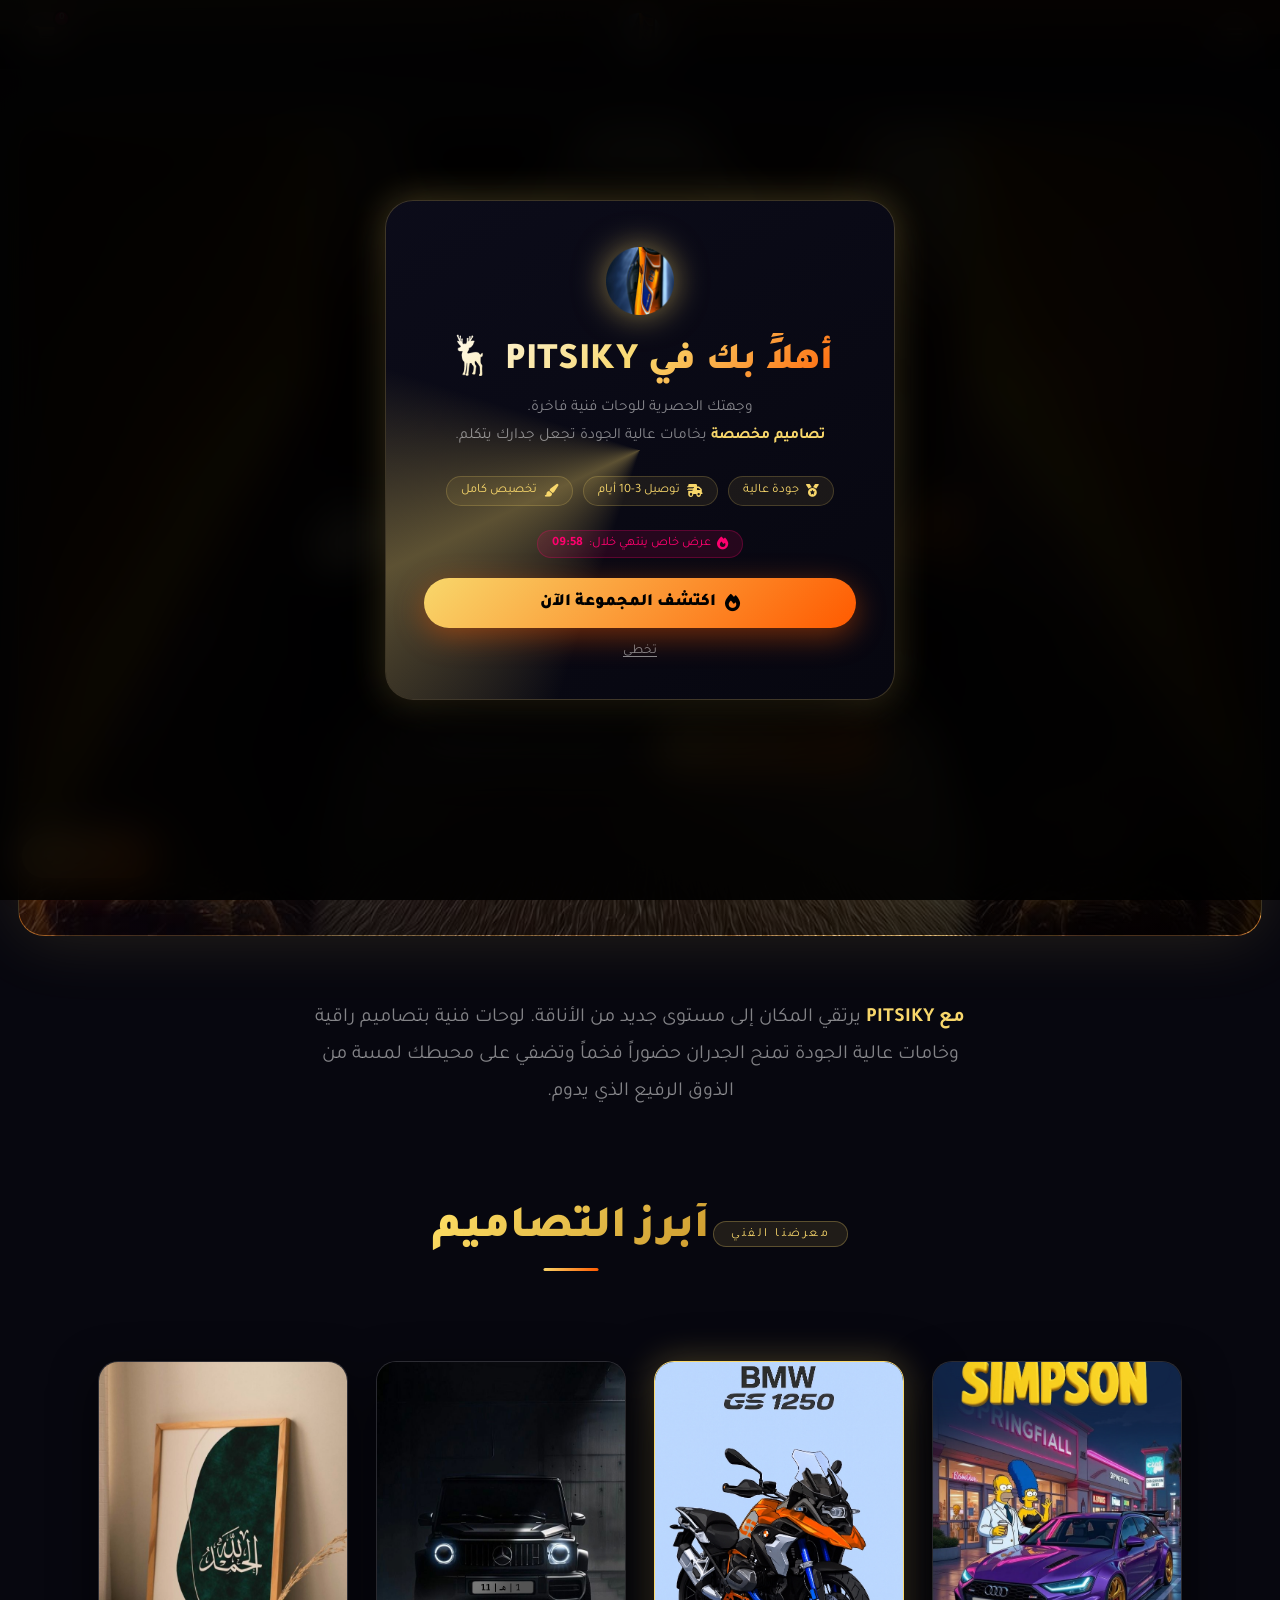
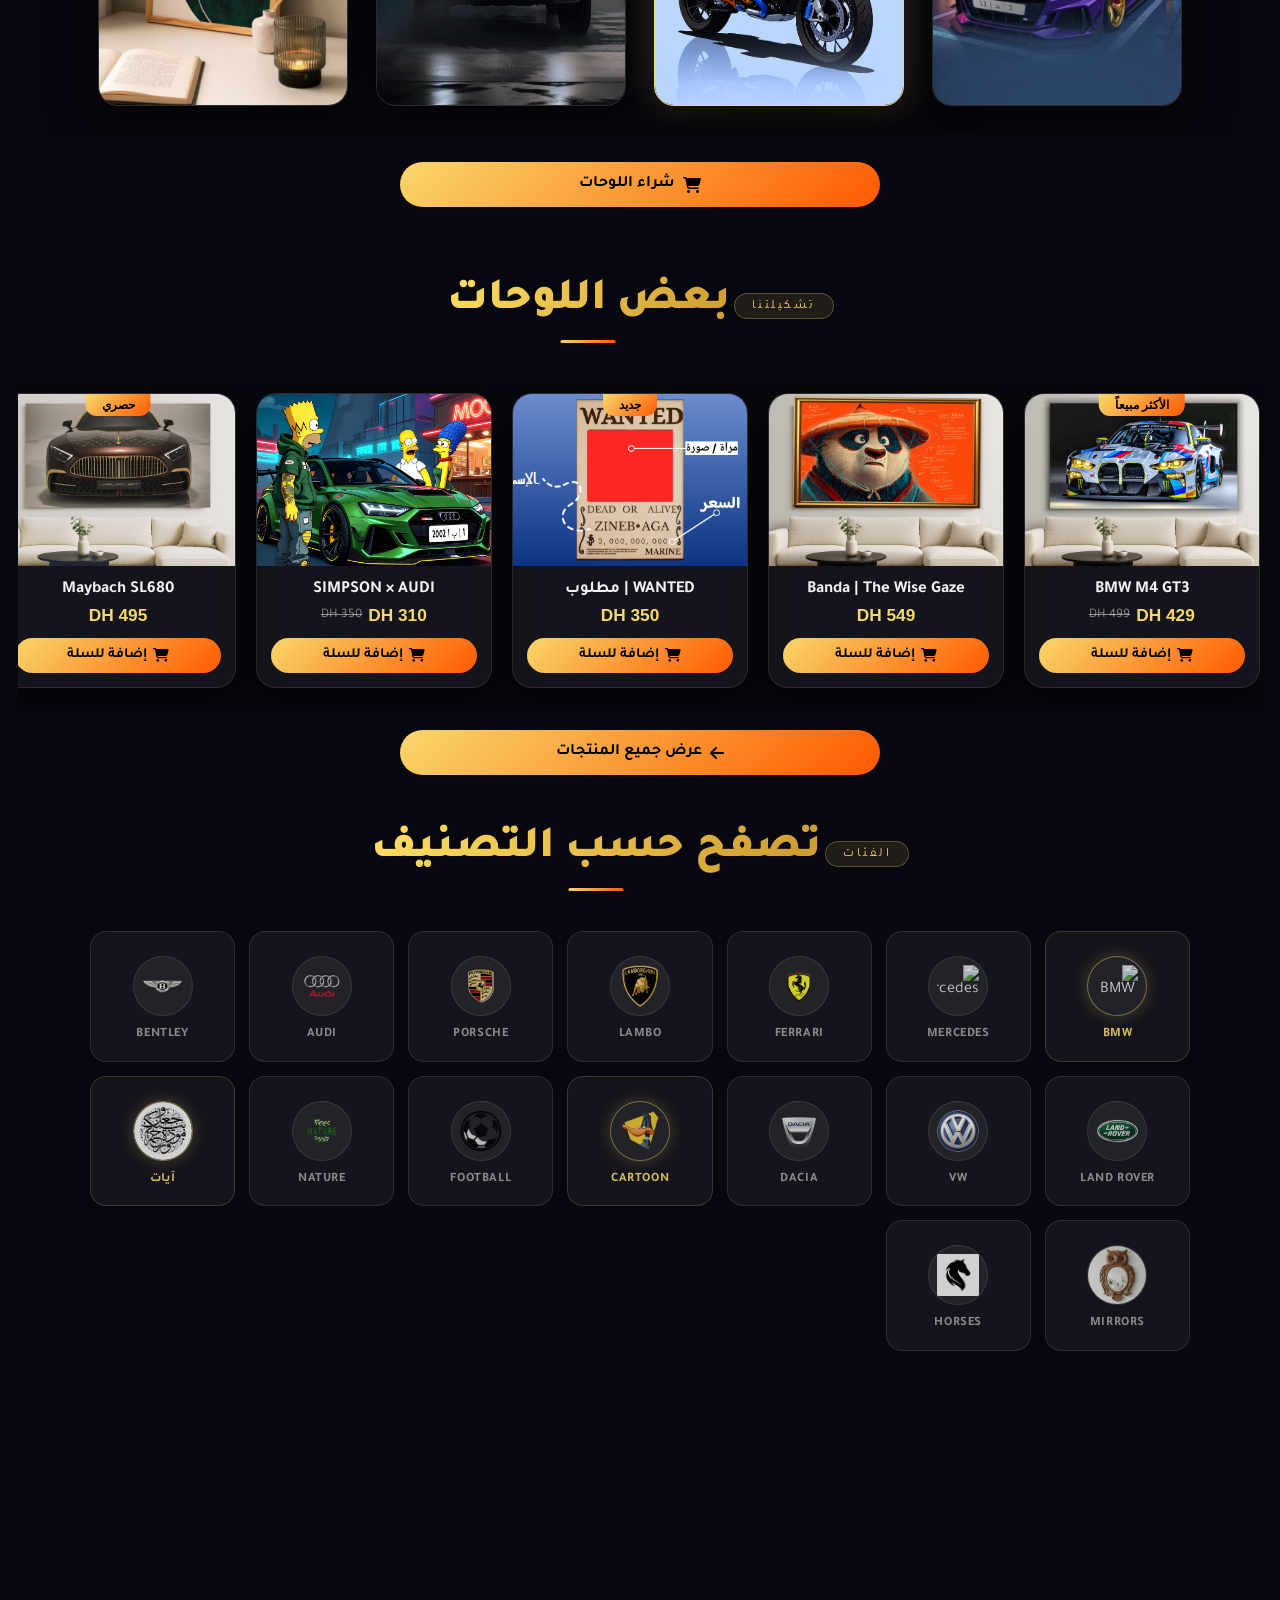
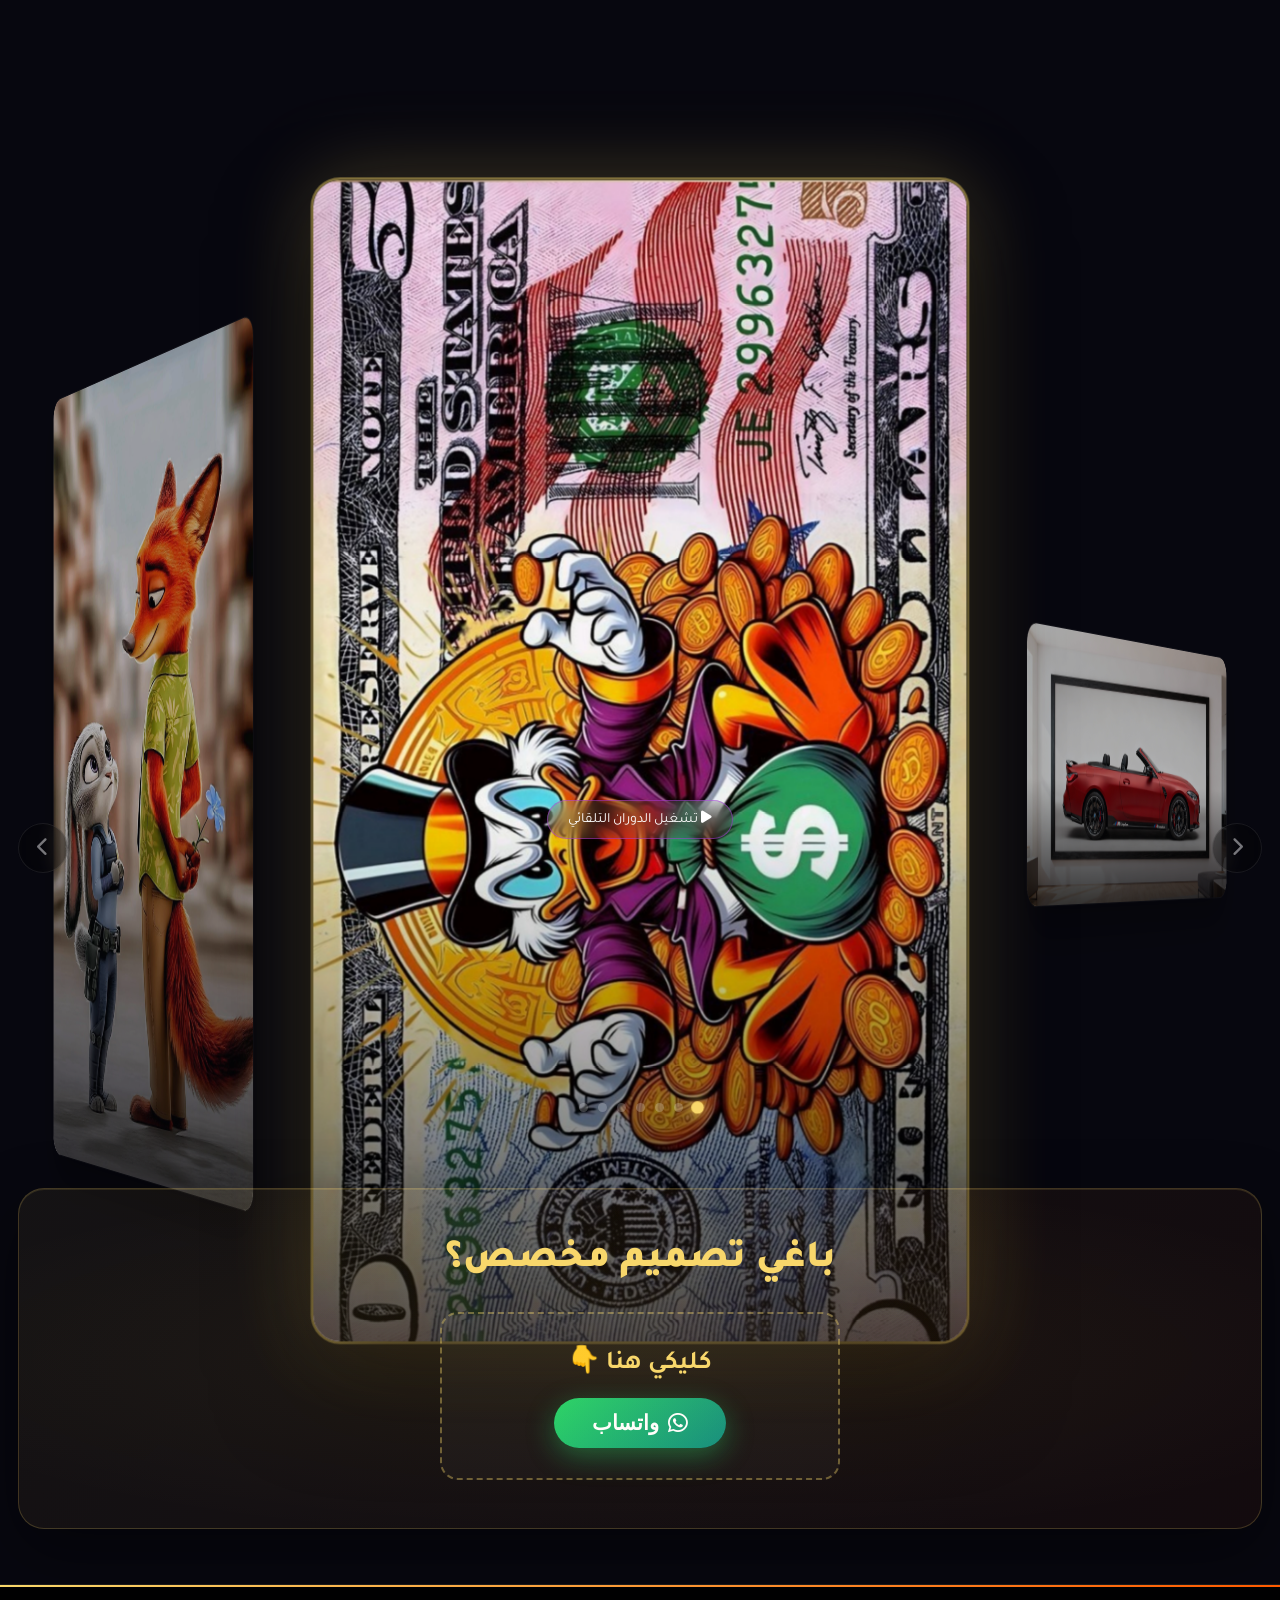
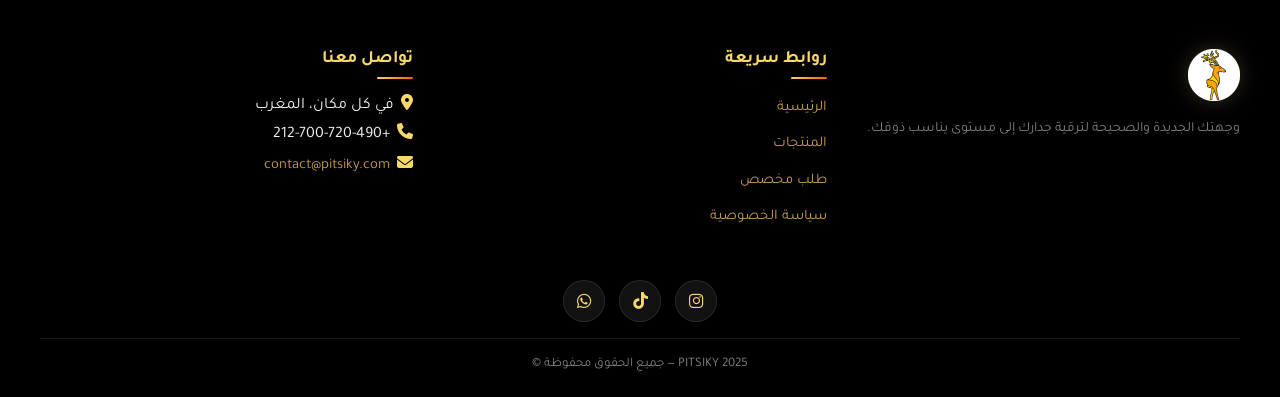
==== commit 80cbfebe: "Update fmt.Println message from 'Hello' to 'Goodbye'" ====
--- a/index.html
+++ b/index.html
@@ -1,2566 +1,1222 @@
 <!DOCTYPE html>
 <html lang="ar" dir="rtl">
 <head>
-    <meta charset="UTF-8" />
+    <meta charset="UTF-8"/>
     <meta name="viewport" content="width=device-width, initial-scale=1.0"/>
     <title>PITSIKY - HOME 🦌</title>
-    <!-- PWA Meta Tags -->
-<meta name="theme-color" content="#000000">
-<meta name="apple-mobile-web-app-capable" content="yes">
-<meta name="apple-mobile-web-app-status-bar-style" content="black-translucent">
-<link rel="manifest" href="/manifest.json">
-<link rel="icon" href="images/ptk.png" type="image/png">
-<link rel="apple-touch-icon" href="images/ptk.png">
+    <meta name="theme-color" content="#000000">
+    <meta name="apple-mobile-web-app-capable" content="yes">
+    <meta name="apple-mobile-web-app-status-bar-style" content="black-translucent">
+    <link rel="manifest" href="/manifest.json">
+    <link rel="icon" href="images/ptk.png" type="image/png">
+    <link rel="apple-touch-icon" href="images/ptk.png">
     <link rel="stylesheet" href="https://cdnjs.cloudflare.com/ajax/libs/font-awesome/6.4.0/css/all.min.css">
     <link href="https://fonts.googleapis.com/css2?family=Tajawal:wght@300;400;500;700;900&display=swap" rel="stylesheet">
     <style>
-        :root {
-            --primary-gradient: linear-gradient(135deg, #F8FE4F 0%, #FF5A00 100%);
-            --secondary-gradient: linear-gradient(135deg, #F093FB 0%, #F5576C 100%);
-            --accent-gradient: linear-gradient(135deg, #F8FE4F 0%, #00FE9C 100%);
-            --gold-gradient: linear-gradient(135deg, #ffd89b 0%, #19547b 100%);
-            --neon-blue: #00d4ff;
-            --neon-purple: #b537f2;
-            --neon-pink: #ff006e;
-            --neon-green: #FF5A00;
-            --glass-bg: rgba(255, 255, 255, 0.1);
-            --glass-border: rgba(255, 255, 255, 0.2);
-        }
-
-        * {
-            margin: 0;
-            padding: 0;
-            box-sizing: border-box;
-            font-family: 'Tajawal', sans-serif;
-        }
-
-        html, body {
-            height: 100%;
-            overflow-x: hidden;
-            background: linear-gradient(135deg, #0c0c0c 0%, #1a1a2e 50%, #16213e 100%);
-            background-attachment: fixed;
-            position: relative;
-            -ms-content-zooming: none;
-        }
-        
-        html {
-            scroll-behavior: smooth;
-        }
-
-        body::before {
-            content: '';
-            position: fixed;
-            top: 0;
-            left: 0;
-            width: 100%;
-            height: 100%;
-            background: url("images/161.png") center/cover;
-            opacity: 0.3;
-            z-index: -1;
-        }
-
-        .particles {
-            position: fixed;
-            top: 0;
-            left: 0;
-            width: 100%;
-            height: 100%;
-            pointer-events: none;
-            z-index: 1;
-        }
-
-        /* Modern Header */
-        .header {
-            position: fixed;
-            top: 0;
-            left: 0;
-            right: 0;
-            height: 80px;
-            background: rgba(0, 0, 0, 0.35);
-            backdrop-filter: blur(10px);
-            border-bottom: 1px solid var(--glass-border);
-            z-index: 1000;
-            display: flex;
-            align-items: center;
-            justify-content: space-between;
-            padding: 0 2rem;
-            transition: all 0.3s ease;
-        }
-
-        .header.scrolled {
-            height: 60px;
-            background: rgba(0, 0, 0, 0.95);
-        }
-        
-        /* -- LOGO STYLE -- */
-        .logo {
-            height: 50px;
-            transition: height 0.3s ease;
-        }
-        
-        .header.scrolled .logo {
-            height: 40px;
-        }
-
-        .brand-name {
-            font-size: 2rem;
-            font-weight: 900;
-            background: var(--accent-gradient);
-            -webkit-background-clip: text;
-            -webkit-text-fill-color: transparent;
-            text-shadow: 0 0 30px rgba(79, 172, 254, 0.5);
-            position: relative;
-        }
-
-        .brand-name::after {
-            content: '';
-            position: absolute;
-            bottom: -5px;
-            left: 0;
-            width: 100%;
-            height: 2px;
-            background: var(--accent-gradient);
-            border-radius: 2px;
-            animation: pulse 2s infinite;
-        }
-
-        @keyframes pulse {
-            0%, 100% { opacity: 0.5; transform: scaleX(1); }
-            50% { opacity: 1; transform: scaleX(1.1); }
-        }
-
-
-        .header-icon {
-            width: 55px;
-            height: 55px;
-            border-radius: 50%;
-            display: flex;
-            align-items: center;
-            justify-content: center;
-            background: rgba(255, 255, 255, 0.12);
-            color: gold;
-            font-size: 1.3rem;
-            cursor: pointer;
-            transition: all 0.3s ease, transform 0.2s ease;
-            text-decoration: none;
-        }
-
-        .header-icon::before {
-            content: '';
-            position: absolute;
-            top: 50%;
-            left: 50%;
-            width: 0;
-            height: 0;
-            background: var(--neon-green);
-            border-radius: 50%;
-            transition: all 0.3s ease;
-            transform: translate(-50%, -50%);
-        }
-
-        .header-icon:hover::before {
-            width: 100%;
-            height: 100%;
-        }
-
-        .header-icon:hover {
-            transform: scale(1.1) rotate(10deg);
-            box-shadow: 0 10px 25px rgba(240, 147, 251, 0.4);
-        }
-
-        .header-icon i {
-            position: relative;
-            z-index: 1;
-        }
-
-        .cart-count {
-            position: absolute;
-            top: -1px;
-            right: -1px;
-            background: var(--neon-pink);
-            color: white;
-            font-size: 0.7rem;
-            z-index: 999;
-            width: 20px;
-            height: 20px;
-            border-radius: 50%;
-            display: flex;
-            align-items: center;
-            justify-content: center;
-            font-weight: bold;
-            animation: bounce 2s infinite;
-        }
-
-        @keyframes bounce {
-            0%, 20%, 50%, 80%, 100% { transform: translateY(0); }
-            40% { transform: translateY(-5px); }
-            60% { transform: translateY(-3px); }
-        }
-
-        .main-content {
-            padding-top: 80px;
-        }
-
-        .container {
-            max-width: 1200px;
-            margin: auto;
-            padding: 20px;
-            text-align: center;
-        }
-
-        h1 {
-            font-size: 4rem;
-            font-weight: 900;
-            margin-bottom: 1rem;
-            text-align: center;
-            margin-top: 5rem;
-            background: linear-gradient(135deg, #EAFFE7 0%, #FFCE00 50%, #F2C037 100%);
-            -webkit-background-clip: text;
-            -webkit-text-fill-color: transparent;
-            text-shadow: 0 0 50px rgba(0, 212, 255, 0.5);
-            animation: titleGlow 3s ease-in-out infinite alternate;
-        }
-
-        @keyframes titleGlow {
-            0% { filter: brightness(1); }
-            100% { filter: brightness(1.2); }
-        }
-
-        .subtitle {
-            font-size: 1.5rem;
-            color: rgba(255, 255, 255, 0.8);
-            margin-bottom: 2rem;
-            font-weight: 300;
-            text-align: center;
-        }
-        
-        
-        
-        
-        
-        .gallery {
-            display: flex;
-            text-align: center;
-            justify-content: center;
-            align-items: center;
-            width: 100%;
-            min-height: 500px;
-            padding: 500px;
-            gap: 40px;
-            overflow-x: auto; 
-            scrollbar-width: none; 
-        }
-
-        .gallery::-webkit-scrollbar {
-            display: none;
-        }
-
-        .painting {
-            width: 280px;
-            height: 380px;
-            position: relative;
-            overflow: hidden;
-            border-radius: 20px;
-            background: var(--glass-bg);
-            backdrop-filter: blur(20px);
-            border: 1px solid var(--glass-border);
-            transition: all 0.4s ease;
-            cursor: pointer;
-            flex-shrink: 0;
-            box-shadow: 0 10px 30px rgba(0,0,0,0.5);
-        }
-
-        .painting::before {
-            content: '';
-            position: absolute;
-            top: 0;
-            left: 0;
-            right: 0;
-            bottom: 0;
-            background: linear-gradient(135deg, var(--neon-blue), var(--neon-purple));
-            opacity: 0;
-            transition: opacity 0.3s ease;
-            z-index: -1;
-        }
-
-        .painting:hover::before {
-            opacity: 0.1;
-        }
-
-        .painting:hover {
-            transform: translateY(-10px) scale(1.02);
-            box-shadow: 0 25px 50px rgba(0, 212, 255, 0.3);
-        }
-        
-        .painting img {
-            width: 100%;
-            height: 100%;
-            object-fit: cover;
-            transition: transform 0.5s ease;
-        }
-        
-        .painting.left {
-            transform: rotate(-12deg) translateY(30px);
-        }
-        
-        .painting.right {
-            transform: rotate(12deg) translateY(30px);
-        }
-        
-        .painting.center {
-            transform: scale(1.1);
-            z-index: 10;
-            box-shadow: 0 25px 50px rgba(0, 0, 0, 0.7);
-            border: 5px solid var(--neon-blue);
-        }
-        
-        .painting:hover {
-            transform: scale(1.05) rotate(0deg) !important;
-            box-shadow: 0 25px 50px rgba(0, 0, 0, 0.8);
-            z-index: 20;
-        }
-        
-        .painting:hover img {
-            transform: scale(1.1);
-        }
-        
-        .painting .info {
-            position: absolute;
-            bottom: 0;
-            left: 0;
-            right: 0;
-            background: rgba(0, 0, 0, 0.8);
-            padding: 15px;
-            transform: translateY(100%);
-            transition: transform 0.4s ease;
-            z-index: 2;
-        }
-        
-        .painting:hover .info {
-            transform: translateY(0);
-        }
-        
-        .painting h3 {
-            font-size: 1.4rem;
-            margin-bottom: 5px;
-            color: var(--neon-blue);
-        }
-        
-        .painting p {
-            font-size: 0.95rem;
-            color: #ddd;
-        }
-        
-        .price-tag {
-            position: absolute;
-            top: 15px;
-            right: 15px;
-            background: var(--neon-pink);
-            color: white;
-            padding: 6px 12px;
-            border-radius: 20px;
-            font-weight: bold;
-            z-index: 2;
-            font-size: 0.9rem;
-            opacity: 0;
-            transition: opacity 0.3s ease;
-        }
-        
-        .painting:hover .price-tag {
-            opacity: 1;
-        }
-        
-        .controls {
-            display: flex;
-            justify-content: center;
-            gap: 20px;
-            margin: 40px 0;
-            flex-wrap: wrap;
-        }
-        
-        .btn {
-            background: var(--primary-gradient);
-            color: white;
-            padding: 1rem 2rem;
-            border: none;
-            border-radius: 50px;
-            font-size: 1.1rem;
-            font-weight: 600;
-            cursor: pointer;
-            transition: all 0.3s ease;
-            position: relative;
-            overflow: hidden;
-            text-decoration: none;
-            display: inline-block;
-        }
-
-        .btn:hover {
-            transform: translateY(-3px);
-            box-shadow: 0 15px 35px rgba(0, 0, 0, 0.3);
-        }
-        
-        .btn a {
-            color: white;
-            text-decoration: none;
-        }
-
-        .btn::before {
-            content: '';
-            position: absolute;
-            top: 0;
-            left: -100%;
-            width: 100%;
-            height: 100%;
-            background: linear-gradient(90deg, transparent, rgba(255, 255, 255, 0.2), transparent);
-            transition: left 0.5s ease;
-            z-index: 1;
-        }
-
-        .btn:hover::before {
-            left: 100%;
-        }
-
-        .artists {
-            display: flex;
-            justify-content: center;
-            gap: 30px;
-            margin: 30px 0;
-            flex-wrap: wrap;
-        }
-
-        .artist {
-            background: var(--glass-bg);
-            padding: 15px;
-            border-radius: 15px;
-            min-width: 150px;
-            backdrop-filter: blur(20px);
-            border: 1px solid var(--glass-border);
-            transition: all 0.3s ease;
-            position: relative;
-            overflow: hidden;
-        }
-        
-        .artist:hover {
-            transform: translateY(-5px);
-            box-shadow: 0 20px 40px rgba(181, 55, 242, 0.3);
-        }
-
-        .artist::before {
-            content: '';
-            position: absolute;
-            top: -50%;
-            left: -50%;
-            width: 200%;
-            height: 200%;
-            background: conic-gradient(from 0deg, var(--neon-blue), var(--neon-purple), var(--neon-pink), var(--neon-blue));
-            animation: rotate 4s linear infinite;
-            opacity: 0;
-            transition: opacity 0.3s ease;
-            z-index: -1;
-        }
-
-        .artist:hover::before {
-            opacity: 0.1;
-        }
-        
-        @keyframes rotate {
-            0% { transform: rotate(0deg); }
-            100% { transform: rotate(360deg); }
-        }
-
-        .artist h4 {
-            color: gold;
-            margin-bottom: 8px;
-            font-size: 1.1rem;
-        }
-
-        .artist p {
-            font-size: 0.9rem;
-            color: #ddd;
-        }
-        
-        .floating {
-            animation: floating 8s ease-in-out infinite;
-        }
-
-        @keyframes floating {
-            0% { transform: rotate(-12deg) translateY(30px); }
-            50% { transform: rotate(-12deg) translateY(10px); }
-            100% { transform: rotate(-12deg) translateY(30px); }
-        }
-
-        .floating2 {
-            animation: floating2 7s ease-in-out infinite;
-            animation-delay: 1s;
-        }
-
-        @keyframes floating2 {
-            0% { transform: rotate(12deg) translateY(30px); }
-            50% { transform: rotate(12deg) translateY(10px); }
-            100% { transform: rotate(12deg) translateY(30px); }
-        }
-
-        .floating-center {
-            animation: floating-center 6s ease-in-out infinite;
-        }
-    
-        @keyframes floating-center {
-            0% { transform: scale(1.1) translateY(0); }
-            50% { transform: scale(1.1) translateY(-15px); }
-            100% { transform: scale(1.1) translateY(0); }
-        }
-
-        @media (max-width: 900px) {
-            .gallery {
-                justify-content: flex-start;
-                padding: 20px;
-            }
-            
-            .painting {
-                width: 250px;
-                height: 350px;
-            }
-        }
-        
-        @media (max-width: 600px) {
-            h1 {
-                font-size: 2.5rem;
-            }
-            
-            .gallery {
-                gap: 20px;
-            }
-            
-            .painting {
-                width: 220px;
-                height: 320px;
-            }
-            
-            .brand-name {
-                font-size: 1.5rem;
-            }
-            
-            .header-icon {
-                width: 40px;
-                height: 40px;
-                font-size: 1.1rem;
-            }
-            
-            .controls {
-                flex-direction: column;
-                gap: 15px;
-            }
-        }
-        
-        .car-brands {
-            display: flex;
-            justify-content: center;
-            gap: 25px;
-            margin: 40px 0;
-            flex-wrap: wrap;
-            padding: 20px;
-        }
-        
-        .brand-logo {
-            width: 100px;
-            height: 100px;
-            background: var(--glass-bg);
-            border-radius: 50%;
-            display: flex;
-            align-items: center;
-            justify-content: center;
-            backdrop-filter: blur(10px);
-            border: 1px solid var(--glass-border);
-            transition: all 0.4s ease;
-            box-shadow: 0 5px 15px rgba(0, 0, 0, 0.2);
-            position: relative;
-            overflow: hidden;
-            cursor: pointer;
-        }
-
-        .brand-logo:hover {
-            transform: translateY(-8px) scale(1.1);
-            box-shadow: 0 12px 25px rgba(248, 213, 104, 0.3);
-            border-color: rgba(248, 213, 104, 0.4);
-        }
-        
-        .brand-logo img {
-            width: 70%;
-            height: 70%;
-            object-fit: contain;
-            filter: grayscale(0.3);
-            transition: all 0.3s ease;
-        }
-        
-        .brand-logo:hover img {
-            filter: grayscale(0) brightness(1.2);
-            transform: scale(1.1);
-        }
-
-        .brand-name {
-            position: absolute;
-            bottom: -25px;
-            left: 0;
-            right: 0;
-            font-size: 0.85rem;
-            color: white;
-            opacity: 0;
-            transition: opacity 0.3s ease;
-            text-align: center;
-            font-weight: bold;
-            text-shadow: 0 0 5px rgba(0,0,0,0.5);
-        }
-        
-        .brand-logo:hover .brand-name {
-            opacity: 1;
-        }
-        
-        /* ------- الأنماط المحسنة لـ Stacked Gallery ------- */
-        .stacked-gallery-container {
-            position: relative;
-            width: 100%;
-            max-width: 100%;
-            height: auto;
-            min-height: 500px;
-            margin: 170px auto;
-            top: 200px;
-            perspective: 2000px;
-            display: flex;
-            flex-direction: column;
-            align-items: center;
-            justify-content: center;
-        }
-
-        .stacked-gallery {
-            position: relative;
-            width: 100%;
-            height: 100%;
-            transform-style: preserve-3d;
-            transition: transform 1s cubic-bezier(0.68, -0.55, 0.27, 1.55);
-            cursor: grab;
-            display: flex;
-            justify-content: center;
-            align-items: center;
-        }
-
-        .stacked-gallery:active {
-            cursor: grabbing;
-        }
-
-        .gallery-item {
-            position: absolute;
-            margin-top: 170px;
-            width: auto;
-            max-width: 600px;
-            height: auto;
-            border-radius: 20px;
-            overflow: hidden;
-            box-shadow: 0 25px 50px rgba(0, 0, 0, 0.5),
-                        0 0 0 1px rgba(255, 255, 255, 0.1),
-                        0 0 30px rgba(0, 212, 255, 0.3);
-            transition: transform 0.8s cubic-bezier(0.34, 1.56, 0.64, 1),
-                       opacity 0.8s ease,
-                       filter 0.8s ease;
-            transform-origin: center center -40px;
-            backface-visibility: hidden;
-            will-change: transform;
-            background-color: rgba(0, 0, 0, 0.8);
-        }
-
-        .gallery-item img {
-            width: 100%;
-            height: auto;
-            display: block;
-            object-fit: contain;
-            transition: transform 0.5s ease;
-        }
-
-        .gallery-item:hover img {
-            transform: scale(1.05);
-        }
-
-        .gallery-item::before {
-            content: '';
-            position: absolute;
-            top: 0;
-            left: 0;
-            right: 0;
-            bottom: 0;
-            background: linear-gradient(
-                45deg,
-                transparent 30%,
-                rgba(0, 212, 255, 0.1) 50%,
-                transparent 70%
-            );
-            opacity: 0;
-            transition: opacity 0.5s ease;
-            z-index: 2;
-        }
-
-        .gallery-item:hover::before {
-            opacity: 1;
-        }
-
-        .gallery-item::after {
-            content: '';
-            position: absolute;
-            inset: 0;
-            background: linear-gradient(
-                to bottom,
-                transparent 60%,
-                rgba(0, 0, 0, 0.7) 100%
-            );
-            border-radius: 20px;
-            z-index: 1;
-        }
-
-        /* تأثير الإطار المتوهج للعنصر النشط */
-        .gallery-item.active {
-            box-shadow: 0 35px 70px rgba(0, 0, 0, 0.6),
-                        0 0 0 2px rgba(248, 213, 104, 0.5),
-                        0 0 50px rgba(248, 213, 104, 0.4),
-                        0 0 100px rgba(248, 213, 104, 0.2);
-            z-index: 10 !important;
-        }
-
-        /* مؤشرات التنقل */
-        .gallery-nav {
-            position: absolute;
-            bottom: -60px;
-            left: 0;
-            right: 0;
-            display: flex;
-            justify-content: center;
-            gap: 15px;
-            z-index: 100;
-            margin-top: 20px;
-        }
-
-        .nav-dot {
-            width: 12px;
-            height: 12px;
-            border-radius: 50%;
-            background: rgba(255, 255, 255, 0.3);
-            border: 2px solid transparent;
-            cursor: pointer;
-            transition: all 0.3s ease;
-            position: relative;
-        }
-
-        .nav-dot.active {
-            background: var(--neon-blue);
-            transform: scale(1.3);
-            box-shadow: 0 0 10px var(--neon-blue),
-                        0 0 20px var(--neon-blue);
-        }
-
-        .nav-dot:hover {
-            background: var(--neon-purple);
-            transform: scale(1.2);
-        }
-
-        .nav-dot::after {
-            content: '';
-            position: absolute;
-            top: -8px;
-            left: -8px;
-            right: -8px;
-            bottom: -8px;
-            border-radius: 50%;
-            border: 1px solid var(--neon-blue);
-            opacity: 0;
-            transition: opacity 0.3s ease;
-        }
-
-        .nav-dot.active::after {
-            opacity: 0.5;
-        }
-
-        /* أزرار التنقل */
-        .gallery-btn {
-            position: absolute;
-            top: 50%;
-            transform: translateY(-50%);
-            width: 60px;
-            height: 60px;
-            border-radius: 50%;
-            background: rgba(0, 0, 0, 0.7);
-            backdrop-filter: blur(10px);
-            border: 2px solid rgba(255, 255, 255, 0.2);
-            color: white;
-            font-size: 1.5rem;
-            cursor: pointer;
-            z-index: 100;
-            transition: all 0.3s ease;
-            display: flex;
-            align-items: center;
-            justify-content: center;
-            opacity: 0.7;
-        }
-
-        .stacked-gallery-container:hover .gallery-btn {
-            opacity: 1;
-        }
-
-        .gallery-btn:hover {
-            background: var(--neon-blue);
-            border-color: var(--neon-blue);
-            transform: translateY(-50%) scale(1.1);
-            box-shadow: 0 0 30px rgba(0, 212, 255, 0.5);
-        }
-
-        .gallery-btn.prev {
-            right: 20px;
-        }
-
-        .gallery-btn.next {
-            left: 20px;
-        }
-
-        /* مؤشر الدوران */
-        .rotation-indicator {
-            position: absolute;
-            top: -40px;
-            left: 0;
-            right: 0;
-            text-align: center;
-            color: rgba(255, 255, 255, 0.7);
-            font-size: 0.9rem;
-            display: flex;
-            align-items: center;
-            justify-content: center;
-            gap: 10px;
-        }
-
-        .rotation-indicator i {
-            color: var(--neon-blue);
-            animation: pulse 2s infinite;
-        }
-
-        /* تأثيرات الحركة */
-        @keyframes galleryFloat {
-            0%, 100% { transform: translateY(0) rotateY(var(--rotate-y)) scale(var(--scale)); }
-            50% { transform: translateY(-20px) rotateY(var(--rotate-y)) scale(var(--scale)); }
-        }
-
-        @keyframes glowPulse {
-            0%, 100% { box-shadow: 0 25px 50px rgba(0, 0, 0, 0.5); }
-            50% { box-shadow: 0 35px 70px rgba(0, 212, 255, 0.3); }
-        }
-
-        .auto-rotate-btn {
-            margin-top: 100px;
-            background: var(--glass-bg);
-            border: 2px solid var(--neon-purple);
-            color: white;
-            padding: 10px 20px;
-            border-radius: 25px;
-            cursor: pointer;
-            font-size: 0.9rem;
-            transition: all 0.3s ease;
-            backdrop-filter: blur(10px);
-            z-index: 100;
-        }
-
-        .auto-rotate-btn:hover {
-            background: var(--neon-purple);
-            transform: scale(1.05);
-            box-shadow: 0 0 30px rgba(181, 55, 242, 0.5);
-        }
-
-        .auto-rotate-btn.active {
-            background: var(--neon-purple);
-            animation: pulse 1.5s infinite;
-        }
-
-        /* تأثيرات الوسائط الصغيرة */
-        @media (max-width: 1024px) {
-            .stacked-gallery-container {
-                height: auto;
-                min-height: 400px;
-            }
-            
-            .gallery-item {
-                max-width: 400px;
-            }
-            
-            .gallery-btn {
-                width: 50px;
-                height: 50px;
-                font-size: 1.2rem;
-            }
-            
-            .gallery-btn.prev {
-                right: 10px;
-            }
-            
-            .gallery-btn.next {
-                left: 10px;
-            }
-        }
-
-        @media (max-width: 768px) {
-            .stacked-gallery-container {
-                height: auto;
-                min-height: 350px;
-                margin: 30px auto;
-            }
-            
-            .gallery-item {
-                max-width: 300px;
-                margin-top: 100px;
-            }
-            
-            .gallery-btn {
-                width: 40px;
-                height: 40px;
-                font-size: 1rem;
-                opacity: 0.8;
-            }
-            
-            .gallery-btn.prev {
-                right: 5px;
-            }
-            
-            .gallery-btn.next {
-                left: 5px;
-            }
-            
-            .rotation-indicator {
-                top: -200px;
-                font-size: 0.8rem;
-            }
-            
-            .auto-rotate-btn {
-                margin-top: 80px;
-                padding: 8px 16px;
-                font-size: 0.8rem;
-            }
-        }
-
-        @media (max-width: 480px) {
-            .stacked-gallery-container {
-                height: auto;
-                min-height: 300px;
-                margin: 20px auto;
-            }
-            
-            .gallery-item {
-                max-width: 250px;
-                margin-top: 80px;
-            }
-            
-            .gallery-nav {
-                bottom: -50px;
-            }
-            
-            .nav-dot {
-                width: 10px;
-                height: 10px;
-            }
-            
-            .auto-rotate-btn {
-                margin-top: 70px;
-            }
-        }
-
-        footer {
-            background: rgba(0, 0, 0, 0.8);
-            backdrop-filter: blur(20px);
-            border-top: 1px solid var(--glass-border);
-            padding: 3rem 2rem 1rem;
-            text-align: center;
-        }
-
-        .footer-bottom {
-            border-top: 1px solid var(--glass-border);
-            padding-top: 1rem;
-            color: rgba(255, 255, 255, 0.5);
-            font-size: 0.9rem;
-        }
-
-        .contr {
-            text-align: center;
-            background: rgba(0, 0, 0, 0.5);
-            backdrop-filter: blur(10px);
-            border-radius: 20px;
-            padding: 40px;
-            box-shadow: 0 15px 35px rgba(0, 0, 0, 0.3);
-            min-width: 96%;
-            margin-top: 380px;
-            width: 96%;
-            margin-inline: 2%;
-            margin-bottom: 50vh;
-        }
-
-        .contr h1 {
-            color: white;
-            margin-bottom: 30px;
-            font-size: 2.5rem;
-            text-shadow: 2px 2px 4px rgba(0, 0, 0, 0.1);
-            position: relative;
-            padding-bottom: 15px;
-            background: none;
-            -webkit-background-clip: unset;
-            -webkit-text-fill-color: unset;
-            text-shadow: none;
-        }
-
-        .contr h1::after {
-            content: '';
-            position: absolute;
-            bottom: 0;
-            left: 35%;
-            width: 30%;
-            height: 4px;
-            border-radius: 2px;
-        }
-
-        .dashed-box {
-            border: 4px dashed var(--neon-blue);
-            border-radius: 15px;
-            padding: 30px;
-            background: rgba(255, 255, 255, 0.05);
-            margin: 30px auto;
-            max-width: 400px;
-            position: relative;
-            transition: all 0.4s ease;
-            box-shadow: inset 0 0 15px rgba(0, 0, 0, 0.1);
-        }
-
-        .dashed-box:hover {
-            transform: translateY(-5px);
-            box-shadow: 0 10px 25px rgba(52, 152, 219, 0.3);
-            background: rgba(255, 255, 255, 0.1);
-        }
-
-        .year-text {
-            font-size: 3rem;
-            font-weight: bold;
-            background: gold;
-            -webkit-background-clip: text;
-            -webkit-text-fill-color: transparent;
-            margin-bottom: 20px;
-            text-shadow: 2px 2px 4px rgba(0, 0, 0, 0.1);
-            position: relative;
-            letter-spacing: 2px;
-        }
-
-        .year-text::after {
-            content: '';
-            position: absolute;
-            bottom: -10px;
-            left: 25%;
-            width: 50%;
-            height: 3px;
-            background: var(--neon-blue);
-            border-radius: 2px;
-        }
-
-        .detail-text {
-            font-size: 2.2rem;
-            color: white;
-            font-weight: 600;
-            margin-top: 25px;
-            padding: 0 15px;
-            background: linear-gradient(to right, #34DB43, #32EC8E);
-            border: 2px dashed black;
-            border-radius: 15px;
-            display: inline-block;
-            position: relative;
-            overflow: hidden;
-            z-index: 1;
-            cursor: pointer;
-            transition: all 0.3s ease;
-        }
-
-        .detail-text:hover {
-            transform: scale(1.05);
-        }
-
-        .info {
-            background: var(--glass-bg);
-            backdrop-filter: blur(10px);
-            border-radius: 10px;
-            padding: 20px;
-            margin-top: 40px;
-            border-left: 4px solid var(--neon-pink);
-        }
-
-        .info img {
-            width: 100%;
-            height: 100%;
-            padding: 0;
-            border-radius: 20px;
-        }
-
-        .info h2 {
-            color: var(--neon-blue);
-            margin-bottom: 15px;
-            font-size: 1.5rem;
-        }
-
-        .info p {
-            color: #FFFFFF;
-            line-height: 1.8;
-            font-size: 1.5rem;
-        }
-        
-        @media (max-width: 600px) {
-            .contr {
-                padding: 25px;
-            }
-            
-            .contr h1 {
-                font-size: 2rem;
-            }
-            
-            .year-text {
-                font-size: 2.5rem;
-            }
-            
-            .detail-text {
-                font-size: 1.8rem;
-            }
-        }
-        
-        a {
-            text-decoration: none;
-            color: white;
-        }
-
-        /* أنماط القائمة الجانبية المتقدمة */
-        .sidebar {
-            position: fixed;
-            top: 0;
-            right: -300px;
-            width: 280px;
-            height: 100%;
-            background: BLACK;
-            backdrop-filter: blur(90px);
-            z-index: 1500;
-            transition: right 0.4s ease;
-            box-shadow: -5px 0 15px rgba(0, 0, 0, 0.5);
-            display: flex;
-            flex-direction: column;
-            overflow-y: auto;
-        }
-
-        .sidebar.show {
-            right: 0;
-        }
-
-        .sidebar-header {
-            padding: 20px;
-            border-bottom: 1px solid rgba(255, 255, 255, 0.1);
-            display: flex;
-            justify-content: space-between;
-            align-items: center;
-        }
-
-        .sidebar-header h3 {
-            color: orange;
-            font-size: 1.5rem;
-        }
-
-        .close-sidebar {
-            background: none;
-            border: none;
-            color: red;
-            font-size: 1.5rem;
-            cursor: pointer;
-        }
-
-        .sidebar-nav {
-            flex: 1;
-            padding: 20px;
-            display: flex;
-            flex-direction: column;
-            gap: 10px;
-        }
-
-        .sidebar-link {
-            display: flex;
-            align-items: center;
-            padding: 15px 20px;
-            color: white;
-            text-decoration: none;
-            font-size: 1.2rem;
-            border-radius: 8px;
-            transition: all 0.3s ease;
-            background: rgba(255, 255, 255, 0.05);
-            position: relative;
-            overflow: hidden;
-            z-index: 1;
-        }
-
-        .sidebar-link i {
-            margin-left: 15px;
-            width: 30px;
-            font-size: 1.3rem;
-            color: YELLOW;
-        }
-
-        .sidebar-link:hover {
-            background: rgba(255, 255, 255, 0.15);
-            transform: translateX(-10px);
-            color: ORANGE;
-        }
-
-        .sidebar-footer {
-            padding: 20px;
-            border-top: 1px solid rgba(255, 255, 255, 0.1);
-            text-align: center;
-            color: rgba(255, 255, 255, 0.5);
-            font-size: 0.9rem;
-        }
-        
-        .overlay {
-            position: fixed;
-            top: 0;
-            left: 0;
-            width: 100%;
-            height: 100%;
-            background: rgba(0, 0, 0, 0.6);
-            backdrop-filter: blur(5px);
-            display: none;
-            z-index: 1499;
-        }
-        
-        .overlay.active {
-            display: block;
-        }
-
-        .shake {
-            animation: shake 0.5s ease;
-        }
-
-        @keyframes shake {
-            0%, 100% { transform: translateX(0); }
-            20%, 60% { transform: translateX(-5px); }
-            40%, 80% { transform: translateX(5px); }
-        }
-
-        @media (max-width: 480px) {
-            .sidebar {
-                width: 250px;
-            }
-        }
-
-        .products-section {
-            margin: 40px 0;
-            padding: 0 20px;
-        }
-        
-        .section-title {
-            text-align: center;
-            font-size: 3rem;
-            font-weight: 700;
-            margin-bottom: 3rem;
-            background: var(--gold-gradient);
-            -webkit-background-clip: text;
-            -webkit-text-fill-color: transparent;
-            position: relative;
-            padding-bottom: 10px;
-        }
-        
-        .section-title::after {
-            content: '';
-            position: absolute;
-            bottom: 0;
-            left: 35%;
-            width: 30%;
-            height: 3px;
-            background: linear-gradient(to right, var(--neon-blue), var(--neon-purple));
-            border-radius: 2px;
-        }
-
-        .products-container {
-            display: flex;
-            overflow-x: auto;
-            gap: 25px;
-            padding: 15px 10px;
-            scrollbar-width: thin;
-            scrollbar-color: var(--neon-blue) #2a2a2a;
-            -webkit-overflow-scrolling: touch;
-        }
-
-        .products-container::-webkit-scrollbar {
-            height: 8px;
-        }
-
-        .products-container::-webkit-scrollbar-track {
-            background: #2a2a2a;
-            border-radius: 10px;
-        }
-
-        .products-container::-webkit-scrollbar-thumb {
-            background: var(--neon-blue);
-            border-radius: 10px;
-        }
-
-        .product-card {
-            min-width: 250px;
-            max-width: 250px;
-            background: var(--glass-bg);
-            backdrop-filter: blur(20px);
-            border: 1px solid var(--glass-border);
-            border-radius: 20px;
-            overflow: hidden;
-            box-shadow: 0 8px 20px rgba(0, 0, 0, 0.3);
-            transition: transform 0.4s ease;
-            flex-shrink: 0;
-        }
-        
-        .product-card:hover {
-            transform: translateY(-10px);
-        }
-
-        .product-image {
-            height: 160px;
-            overflow: hidden;
-            position: relative;
-        }
-        
-        .product-image img {
-            width: 100%;
-            height: 100%;
-            object-fit: cover;
-            border-bottom: 1px solid rgba(255, 255, 255, 0.1);
-            transition: transform 0.5s ease;
-        }
-        
-        .product-card:hover .product-image img {
-            transform: scale(1.05);
-        }
-
-        .product-info {
-            padding: 15px;
-            text-align: center;
-        }
-
-        .product-info h3 {
-            color: white;
-            font-size: 1.3rem;
-            margin-bottom: 8px;
-        }
-
-        .product-info p {
-            font-size: 0.85rem;
-            color: #ddd;
-            margin-bottom: 10px;
-            height: 40px;
-            overflow: hidden;
-        }
-
-        .price {
-            font-size: 1rem;
-            font-weight: bold;
-            color: gold;
-            margin-bottom: 15px;
-        }
-
-        .add-to-cart {
-            background: var(--primary-gradient);
-            color: white;
-            padding: 10px 20px;
-            border: none;
-            border-radius: 50px;
-            font-weight: 600;
-            cursor: pointer;
-            transition: 0.3s ease-in-out;
-            display: inline-block;
-            text-decoration: none;
-            position: relative;
-            overflow: hidden;
-        }
-
-        .add-to-cart::before {
-            content: '';
-            position: absolute;
-            top: 0;
-            left: -100%;
-            width: 100%;
-            height: 100%;
-            background: linear-gradient(90deg, transparent, rgba(255, 255, 255, 0.2), transparent);
-            transition: left 0.5s ease;
-            z-index: 1;
-        }
-
-        .add-to-cart:hover::before {
-            left: 100%;
-        }
-        
-        .add-to-cart:hover {
-            transform: translateY(-3px);
-            box-shadow: 0 5px 15px rgba(102, 126, 234, 0.4);
-        }
-
-        .toast {
-            position: fixed;
-            bottom: 20px;
-            right: 20px;
-            background-color: var(--neon-blue);
-            color: white;
-            padding: 15px 25px;
-            border-radius: 8px;
-            box-shadow: 0 5px 15px rgba(0,0,0,0.3);
-            z-index: 2000;
-            transform: translateX(150%);
-            transition: transform 0.3s ease;
-            display: flex;
-            align-items: center;
-            gap: 10px;
-        }
-        
-        .toast.show {
-            transform: translateX(0);
-        }
-
-        .ras {
-            position: relative;
-            justify-content: center;
-            padding: 0;
-            width: 100%;
-            min-width: 100%;
-            height: auto;
-            margin-bottom: 40px;
-            border-radius: 20px;
-            background: var(--glass-bg);
-            backdrop-filter: blur(10px);
-            border: 1px solid var(--glass-border);
-            overflow: hidden;
-            box-shadow: 0 10px 30px rgba(0,0,0,0.5);
-        }
-
-        .ras img {
-            width: 100%;
-            height: auto;
-            border-radius: 20px 20px 0 0;
-            object-fit: cover;
-            transition: transform 0.5s ease;
-            display: block;
-        }
-
-        .ras p {
-            width: 100%;
-            margin-top: 20px;
-            text-align: center;
-            padding: 15px;
-            border-top: 3px solid var(--neon-blue);
-            color: white;
-            font-size: 1.2rem;
-        }
-        
-        /* -- NEW HERO SECTION STYLES -- */
-        /* إضافة حركة ثلاثية الأبعاد للصورة */
-        @keyframes rotate3d {
-            0%, 100% {
-                transform: perspective(1200px) rotateY(0deg);
-            }
-            25% {
-                transform: perspective(1200px) rotateY(15deg);
-            }
-            50% {
-                transform: perspective(1200px) rotateY(0deg);
-            }
-            75% {
-                transform: perspective(1200px) rotateY(-15deg);
-            }
-        }
-
-        .hero-section {
-            margin: 150px;
-            position: relative;
-            text-align: center;
-            height: 60vh;
-            display: flex;
-            align-items: center;
-            justify-content: center;
-            margin-inline: 5%;
-            width: 90%;
-            max-width: 100%;
-            text-align: center;
-            border: 4px solid gold;
-            border-radius: 20px;
-            color: white;
-            background: url('gif/publer-1759013197758.jpg') no-repeat center center/cover;
-            padding-top: 80px;
-            overflow: hidden;
-            
-            /* إضافة تأثير ثلاثي الأبعاد */
-            transform-style: preserve-3d;
-            perspective: 1200px;
-            animation: rotate3d 6s infinite ease-in-out;
-        }
-
-        /* بقية الأكواد بدون تغيير */
-        .hero-overlay {
-            position: absolute;
-            top: 0; left: 0; width: 100%; height: 100%;
-            background: rgba(0, 0, 0, 0.5); /* شفافية للتحسين */
-        }
-
-        .hero-content {
-            position: relative;
-            z-index: 2;
-            max-width: 800px;
-            padding: 20px;
-            
-            /* منع تضرر المحتوى من التحويلات */
-            transform: translateZ(50px);
-        }
-
-        .hero-content h1 {
-            font-size: 4.5rem;
-            margin: 0 0 1rem 0;
-            animation: titleGlow 3s ease-in-out infinite alternate;
-        }
-
-        .hero-content p {
-            font-size: 1.6rem;
-            font-weight: 300;
-            color: rgba(255, 255, 255, 0.9);
-            margin-bottom: 2rem;
-        }
-
-        @media (max-width: 768px) {
-            .hero-content h1 {
-                font-size: 3rem;
-            }
-            .hero-content p {
-                font-size: 1.2rem;
-            }
-        }
-        
-        /* -- NEW FOOTER STYLES -- */
-        footer {
-            padding: 4rem 2rem 1rem;
-        }
-        
-        .footer-content {
-            display: flex;
-            justify-content: space-between;
-            flex-wrap: wrap;
-            gap: 2.5rem;
-            margin-bottom: 3rem;
-            text-align: right;
-        }
-        
-        .footer-section {
-            flex: 1;
-            min-width: 220px;
-        }
-        
-        .footer-section h4 {
-            text-align: center;
-            color: rgba(239, 255, 211, 0.94);
-            font-size: 1.3rem;
-            margin-bottom: 1.2rem;
-            position: relative;
-            padding-bottom: 0.5rem;
-        }
-        
-        .footer-section h4::after {
-            content: '';
-            text-align: center;
-            position: absolute;
-            bottom: 0;
-            right: 0;
-            width: 100px;
-            height: 2px;
-            background: #eee;
-        }
-        
-        .footer-section p, .footer-section a {
-            color: orange;
-            line-height: 1.8;
-            font-weight: bold;
-            transition: color 0.3s;
-        }
-        
-        .footer-section a:hover {
-            color: white;
-        }
-        
-        .footer-section ul {
-            list-style: none;
-            padding: 2px;
-            color: orange;
-        }
-        
-        .footer-section ul li {
-            margin-bottom: 0.7rem;
-        }
-        
-        .footer-section .logo {
-            height: 60px;
-            margin-bottom: 1rem;
-        }
-        
-        .social-icons {
-            color: rgba(255, 248, 172, 0.9);
-            font-size: 1.6rem;
-            text-align: center;
-            justify-content: center;
-            margin-left: 1rem;
-            transition: color 0.3s, transform 0.3s, text-shadow 0.3s;
-            text-shadow: 0 0 5px rgba(255, 255, 172, 0.8),
-                0 0 10px rgba(255, 240, 123, 0.7),
-                0 0 20px rgba(255, 246, 172, 0.6);
-        }
-        
-        .social-icons:hover {
-            color: #FFE83E;
-            transform: scale(1.2);
-            text-shadow: 0 0 10px rgba(255, 216, 25, 1),
-                0 0 15px rgba(255, 213, 91, 0.9),
-                0 0 40px rgba(248, 239, 139, 0.8);
-        }
-        
-        .social-icons a {
-            color: rgba(255, 238, 73, 1);
-            font-size: 1.6rem;
-            text-align: center;
-            justify-content: center;
-            margin-left: 1rem;
-            transition: color 0.3s, transform 0.3s;
-        }
-        
-        .social-icons a:hover {
-            color: var(--neon-pink);
-            transform: translateY(-3px);
-        }
-        
-        .cart-icon {
-            position: relative;
-        }
-
-        .cart-count {
-            position: absolute;
-            top: 0;
-            right: 0;
-            background: var(--neon-pink);
-            color: white;
-            font-size: 0.7rem;
-            width: 20px;
-            height: 20px;
-            border-radius: 50%;
-            display: flex;
-            align-items: center;
-            justify-content: center;
-            font-weight: bold;
-            animation: bounce 2s infinite;
-            transform: translate(30%, -30%);
-            border: 1px solid #0c0c0c;
-        }
-        
-        .cart-icon.shake { 
-            animation: shake 0.5s ease; 
-        }
-        
-        @keyframes shake {
-            0%, 100% { transform: translateX(0); }
-            20%, 60% { transform: translateX(-5px); }
-            40%, 80% { transform: translateX(5px); }
-        }
-        
-        .product-tag {
-            background-color: #FFC35E;
-            font-weight: bold;
-            text-align: center;
-            margin-inline: 10%;
-            width: 80%;
-            border-radius: 30px 30px 0 0;
-        }
+    :root {
+        --gold:#F8D76B; --gold-deep:#C9962A; --gold-light:#FFF0A0;
+        --orange:#FF5A00; --neon-blue:#00d4ff; --neon-purple:#b537f2; --neon-pink:#ff006e;
+        --dark-bg:#07070f; --dark-card:rgba(255,255,255,0.055);
+        --dark-card-h:rgba(255,255,255,0.09);
+        --glass-border:rgba(255,255,255,0.10); --glass-gold:rgba(248,215,107,0.22);
+        --text-primary:#F2F2F2; --text-muted:rgba(255,255,255,0.50);
+        --gp:linear-gradient(135deg,#F8D76B 0%,#FF5A00 100%);
+        --gg:linear-gradient(135deg,#ffe066 0%,#c9962a 100%);
+        --r:20px; --rsm:12px;
+        --sh:0 14px 45px rgba(0,0,0,0.60);
+        --shg:0 0 35px rgba(248,215,107,0.30);
+        --tr:0.35s cubic-bezier(0.4,0,0.2,1);
+    }
+    *, *::before, *::after {
+    margin: 0;
+    padding: 0;
+    box-sizing: border-box;
+}
+
+body {
+    font-family: 'Tajawal', sans-serif;
+    background: var(--dark-bg);
+    color: var(--text-primary);
+    overflow-x: hidden;
+    opacity: 0;
+    transition: opacity .55s ease;
+}
+
+    html{scroll-behavior:smooth;overflow-x:hidden;}
+    a{text-decoration:none;color:inherit;}
+    button{font-family:'Tajawal',sans-serif;cursor:pointer;}
+    img{display:block;max-width:100%;}
+
+    body{background:var(--dark-bg);color:var(--text-primary);overflow-x:hidden;opacity:0;transition:opacity .55s ease;}
+    body.loaded{opacity:1;}
+
+    body::before{
+        content:'';position:fixed;inset:0;z-index:-2;
+        background:
+            radial-gradient(ellipse 90% 70% at 15% 5%,rgba(200,150,40,.09) 0%,transparent 55%),
+            radial-gradient(ellipse 70% 55% at 85% 85%,rgba(0,212,255,.055) 0%,transparent 50%),
+            radial-gradient(ellipse 60% 60% at 50% 50%,rgba(181,55,242,.04) 0%,transparent 60%),
+            linear-gradient(160deg,#0a0a14 0%,#0d0d1a 55%,#060610 100%);
+        pointer-events:none;
+    }
+    body::after{content:'';position:fixed;inset:0;z-index:-1;background:url("images/161.png") center/cover no-repeat;opacity:.06;pointer-events:none;}
+
+    /* PARTICLES */
+    #particles{position:fixed;inset:0;pointer-events:none;z-index:0;overflow:hidden;}
+    .particle{position:absolute;border-radius:50%;pointer-events:none;animation:pD linear infinite;}
+    @keyframes pD{0%{transform:translateY(105vh) scale(0);opacity:0;}8%{opacity:.7;}92%{opacity:.3;}100%{transform:translateY(-80px) scale(1);opacity:0;}}
+
+    /* SCROLL REVEAL */
+    .reveal{opacity:0;transform:translateY(32px);transition:opacity .7s ease,transform .7s ease;}
+    .reveal.visible{opacity:1;transform:none;}
+    .stagger>*{opacity:0;transform:translateY(22px);transition:opacity .5s ease,transform .5s ease;}
+    .stagger.visible>*:nth-child(1){opacity:1;transform:none;transition-delay:0s;}
+    .stagger.visible>*:nth-child(2){opacity:1;transform:none;transition-delay:.1s;}
+    .stagger.visible>*:nth-child(3){opacity:1;transform:none;transition-delay:.2s;}
+    .stagger.visible>*:nth-child(4){opacity:1;transform:none;transition-delay:.3s;}
+    .stagger.visible>*:nth-child(5){opacity:1;transform:none;transition-delay:.4s;}
+    .stagger.visible>*:nth-child(6){opacity:1;transform:none;transition-delay:.5s;}
+    .stagger.visible>*:nth-child(7){opacity:1;transform:none;transition-delay:.6s;}
+    .stagger.visible>*:nth-child(8){opacity:1;transform:none;transition-delay:.7s;}
+    .stagger.visible>*:nth-child(n+9){opacity:1;transform:none;transition-delay:.75s;}
+
+    /* ===================== WELCOME MODAL ===================== */
+    #welcomeModal{
+        position:fixed;inset:0;z-index:9999;
+        display:flex;align-items:center;justify-content:center;
+        background:rgba(0,0,0,.90);
+        backdrop-filter:blur(20px);-webkit-backdrop-filter:blur(20px);
+        animation:wmIn .5s ease both;
+    }
+    #welcomeModal.hiding{animation:wmOut .45s ease both;pointer-events:none;}
+    @keyframes wmIn {from{opacity:0;}to{opacity:1;}}
+    @keyframes wmOut{from{opacity:1;}to{opacity:0;}}
+
+    .wm-box{
+        background:linear-gradient(148deg,rgba(12,12,26,.98),rgba(7,7,16,.99));
+        border:1px solid var(--glass-gold);border-radius:28px;
+        padding:46px 38px 38px;max-width:510px;width:92%;
+        text-align:center;position:relative;
+        box-shadow:0 32px 96px rgba(0,0,0,.75),var(--shg);
+        animation:wbIn .65s cubic-bezier(.34,1.56,.64,1) .1s both;
+        overflow:hidden;
+    }
+    @keyframes wbIn{from{opacity:0;transform:scale(.82) translateY(28px);}to{opacity:1;transform:none;}}
+
+    /* spinning shimmer border */
+    .wm-box::before{
+        content:'';position:absolute;inset:-2px;border-radius:30px;
+        background:conic-gradient(from 0deg,transparent 55%,rgba(248,215,107,.35) 68%,transparent 80%);
+        animation:wbSpin 5s linear infinite;z-index:0;pointer-events:none;
+    }
+    @keyframes wbSpin{to{transform:rotate(360deg);}}
+    .wm-box>*{position:relative;z-index:1;}
+
+    .wm-logo{height:68px;margin:0 auto 18px;filter:drop-shadow(0 0 16px rgba(248,215,107,.55));}
+
+    .wm-title{
+        font-size:clamp(1.65rem,5vw,2.35rem);font-weight:900;margin-bottom:10px;
+        background:linear-gradient(135deg,#fff 0%,#F8D76B 50%,#FF5A00 100%);
+        -webkit-background-clip:text;-webkit-text-fill-color:transparent;background-clip:text;
+        animation:tGlow 3s ease-in-out infinite alternate;
+    }
+    .wm-sub{font-size:.97rem;color:var(--text-muted);line-height:1.78;margin-bottom:26px;}
+    .wm-sub strong{color:var(--gold);}
+
+    .wm-perks{display:flex;gap:10px;justify-content:center;flex-wrap:wrap;margin-bottom:24px;}
+    .wm-perk{
+        display:flex;align-items:center;gap:7px;
+        background:rgba(248,215,107,.08);border:1px solid rgba(248,215,107,.20);
+        border-radius:50px;padding:6px 14px;font-size:.8rem;color:var(--gold);
+    }
+
+    .wm-countdown{
+        display:inline-flex;align-items:center;gap:6px;
+        background:rgba(255,0,110,.12);border:1px solid rgba(255,0,110,.25);
+        border-radius:50px;padding:5px 14px;color:var(--neon-pink);font-size:.8rem;
+        margin-bottom:20px;
+    }
+    #wmTimer{font-weight:700;}
+
+    .wm-btn{
+        display:flex;align-items:center;justify-content:center;gap:9px;
+        background:var(--gp);color:#000;font-weight:900;font-size:1.08rem;
+        padding:15px 40px;border-radius:50px;border:none;width:100%;
+        box-shadow:0 8px 30px rgba(255,90,0,.44);
+        transition:all var(--tr);margin-bottom:14px;
+        position:relative;overflow:hidden;
+    }
+    .wm-btn::before{content:'';position:absolute;top:0;left:-100%;width:100%;height:100%;background:linear-gradient(90deg,transparent,rgba(255,255,255,.28),transparent);transition:left .5s;}
+    .wm-btn:hover::before{left:100%;}
+    .wm-btn:hover{transform:translateY(-3px) scale(1.02);box-shadow:0 14px 40px rgba(255,90,0,.62);}
+    .wm-btn:active{transform:scale(.97);}
+
+    .wm-skip{font-size:.84rem;color:var(--text-muted);background:none;border:none;transition:color .3s;text-decoration:underline;text-underline-offset:3px;}
+    .wm-skip:hover{color:var(--gold);}
+
+    /* URGENCY BAR */
+    .urgency-bar{
+        background:var(--gp);color:#000;text-align:center;
+        padding:9px 20px;font-weight:800;font-size:.88rem;
+        display:flex;align-items:center;justify-content:center;gap:10px;
+        position:relative;z-index:998;
+    }
+    .fire{display:inline-block;animation:fS .45s ease-in-out infinite alternate;}
+    @keyframes fS{0%{transform:rotate(-8deg) scale(1);}100%{transform:rotate(8deg) scale(1.1);}}
+
+    /* HEADER */
+    .header{
+        position:fixed;top:0;left:0;right:0;height:70px;
+        background:rgba(7,7,15,.78);backdrop-filter:blur(20px);-webkit-backdrop-filter:blur(20px);
+        border-bottom:1px solid var(--glass-border);z-index:1000;
+        display:flex;align-items:center;justify-content:space-between;
+        padding:0 1.4rem;transition:all .4s ease;
+    }
+    .header.scrolled{height:56px;background:rgba(4,4,12,.97);border-bottom-color:var(--glass-gold);box-shadow:0 4px 30px rgba(0,0,0,.55);}
+    .logo{height:44px;transition:height .3s;filter:drop-shadow(0 0 8px rgba(248,215,107,.3));}
+    .header.scrolled .logo{height:36px;}
+
+    .header-icon{
+        width:46px;height:46px;border-radius:50%;
+        display:flex;align-items:center;justify-content:center;
+        background:rgba(255,255,255,.07);border:1px solid var(--glass-border);
+        color:var(--gold);font-size:1.1rem;cursor:pointer;
+        transition:all .3s;text-decoration:none;position:relative;
+    }
+    .header-icon:hover{background:rgba(248,215,107,.15);border-color:var(--glass-gold);transform:scale(1.1);box-shadow:var(--shg);}
+
+    .cart-count{
+        position:absolute;top:-3px;right:-3px;background:var(--neon-pink);color:#fff;
+        font-size:.62rem;font-weight:700;width:17px;height:17px;border-radius:50%;
+        display:flex;align-items:center;justify-content:center;
+        border:2px solid var(--dark-bg);animation:cB 2.5s ease infinite;
+    }
+    @keyframes cB{0%,100%{transform:scale(1);}50%{transform:scale(1.35);}}
+
+    /* SIDEBAR */
+    .sidebar{
+        position:fixed;top:0;right:-300px;width:280px;height:100%;
+        background:rgba(7,7,18,.99);backdrop-filter:blur(30px);
+        border-left:1px solid var(--glass-gold);z-index:1500;
+        transition:right .4s cubic-bezier(.4,0,.2,1);
+        display:flex;flex-direction:column;overflow-y:auto;
+    }
+    .sidebar.show{right:0;}
+    .sidebar-header{padding:22px 18px;border-bottom:1px solid var(--glass-gold);display:flex;justify-content:space-between;align-items:center;}
+    .sidebar-header h3{background:var(--gg);-webkit-background-clip:text;-webkit-text-fill-color:transparent;background-clip:text;font-size:1.35rem;font-weight:700;}
+    .close-sidebar{background:rgba(255,0,110,.12);border:1px solid rgba(255,0,110,.3);color:var(--neon-pink);width:34px;height:34px;border-radius:50%;display:flex;align-items:center;justify-content:center;font-size:1rem;transition:all .3s;}
+    .close-sidebar:hover{background:var(--neon-pink);color:#fff;}
+    .sidebar-nav{flex:1;padding:18px;display:flex;flex-direction:column;gap:7px;}
+    .sidebar-link{
+        display:flex;align-items:center;padding:13px 16px;
+        color:var(--text-primary);font-size:1.05rem;border-radius:var(--rsm);
+        transition:all .3s;background:rgba(255,255,255,.04);
+        border:1px solid transparent;position:relative;overflow:hidden;
+    }
+    .sidebar-link::after{content:'';position:absolute;inset:0;background:var(--gg);opacity:0;transition:opacity .3s;z-index:0;}
+    .sidebar-link:hover::after{opacity:.1;}
+    .sidebar-link:hover{border-color:var(--glass-gold);transform:translateX(-5px);color:var(--gold);}
+    .sidebar-link i{margin-left:13px;width:24px;color:var(--gold);position:relative;z-index:1;}
+    .sidebar-link span{position:relative;z-index:1;}
+    .sidebar-footer{padding:16px;border-top:1px solid var(--glass-border);text-align:center;color:var(--text-muted);font-size:.82rem;}
+
+    .overlay{position:fixed;inset:0;background:rgba(0,0,0,.72);backdrop-filter:blur(5px);display:none;z-index:1499;}
+    .overlay.active{display:block;}
+
+    /* MAIN */
+    .main-content{padding-top:70px;}
+
+    /* HERO */
+    .hero-section{
+        position:relative;min-height:90vh;
+        display:flex;align-items:center;justify-content:center;
+        margin:22px 18px 0;border-radius:26px;overflow:hidden;
+        border:1.5px solid var(--glass-gold);
+        box-shadow:0 0 70px rgba(248,215,107,.14),inset 0 0 90px rgba(0,0,0,.35);
+        background:url('gif/publer-1759013197758.jpg') no-repeat center center/cover;
+    }
+    .hero-overlay{
+        position:absolute;inset:0;
+        background:linear-gradient(160deg,rgba(0,0,0,.78) 0%,rgba(8,8,16,.50) 50%,rgba(0,0,0,.82) 100%);
+    }
+    .hero-label{position:absolute;top:20px;left:0;right:0;text-align:center;font-size:clamp(.82rem,2vw,1.05rem);font-weight:500;letter-spacing:5px;text-transform:uppercase;color:rgba(255,255,255,.38);z-index:2;}
+
+    .hero-content{position:relative;z-index:2;text-align:center;padding:36px 24px;max-width:820px;}
+    .hero-badge{
+        display:inline-flex;align-items:center;gap:8px;
+        background:rgba(248,215,107,.13);border:1px solid rgba(248,215,107,.33);
+        padding:7px 20px;border-radius:50px;font-size:.88rem;color:var(--gold);
+        margin-bottom:1.4rem;backdrop-filter:blur(8px);
+        animation:fD .8s .2s both;
+    }
+    @keyframes fD{from{opacity:0;transform:translateY(-18px);}to{opacity:1;transform:none;}}
+    @keyframes fU{from{opacity:0;transform:translateY(28px);}to{opacity:1;transform:none;}}
+    @keyframes tGlow{0%{filter:brightness(1) drop-shadow(0 0 22px rgba(248,215,107,.40));}100%{filter:brightness(1.18) drop-shadow(0 0 42px rgba(255,90,0,.55));}}
+
+    .hero-title{
+        font-size:clamp(2.4rem,7vw,5.5rem);font-weight:900;line-height:1.08;margin-bottom:1.1rem;
+        background:linear-gradient(135deg,#fff 0%,#F8D76B 55%,#FF5A00 100%);
+        -webkit-background-clip:text;-webkit-text-fill-color:transparent;background-clip:text;
+        animation:tGlow 3s ease-in-out infinite alternate,fD .9s .1s both;
+    }
+    .hero-subtitle{font-size:clamp(.95rem,2.4vw,1.35rem);color:rgba(255,255,255,.85);margin-bottom:2.5rem;line-height:1.75;font-weight:300;animation:fU .9s .4s both;}
+    .hero-subtitle strong{color:var(--gold);font-weight:700;}
+    .hero-buttons{display:flex;gap:14px;justify-content:center;flex-wrap:wrap;animation:fU .9s .65s both;}
+
+    /* BUTTONS */
+    .btn-primary{
+        background:var(--gp);color:#000;padding:14px 34px;border:none;border-radius:50px;
+        font-size:1.1rem;font-weight:800;display:inline-flex;align-items:center;gap:9px;
+        text-decoration:none;position:relative;overflow:hidden;
+        box-shadow:0 6px 28px rgba(255,90,0,.40);transition:all var(--tr);
+    }
+    .btn-primary::before{content:'';position:absolute;top:0;left:-100%;width:100%;height:100%;background:linear-gradient(90deg,transparent,rgba(255,255,255,.28),transparent);transition:left .5s;}
+    .btn-primary:hover::before{left:100%;}
+    .btn-primary:hover{transform:translateY(-3px) scale(1.03);box-shadow:0 12px 38px rgba(255,90,0,.58);}
+    .btn-primary:active{transform:scale(.97);}
+
+    .btn-secondary{
+        background:rgba(255,255,255,.07);color:var(--text-primary);
+        padding:13px 28px;border:1.5px solid rgba(255,255,255,.22);border-radius:50px;
+        font-size:1rem;font-weight:600;display:inline-flex;align-items:center;gap:9px;
+        text-decoration:none;backdrop-filter:blur(8px);transition:all var(--tr);
+    }
+    .btn-secondary:hover{border-color:var(--gold);color:var(--gold);background:rgba(248,215,107,.10);transform:translateY(-2px);}
+
+    .btn{
+        background:var(--gp);color:#000;padding:13px 28px;border:none;border-radius:50px;
+        font-size:1rem;font-weight:700;display:inline-flex;align-items:center;justify-content:center;gap:8px;
+        text-decoration:none;position:relative;overflow:hidden;transition:all var(--tr);
+    }
+    .btn a{color:#000;text-decoration:none;display:flex;align-items:center;gap:7px;}
+    .btn::before{content:'';position:absolute;top:0;left:-100%;width:100%;height:100%;background:linear-gradient(90deg,transparent,rgba(255,255,255,.25),transparent);transition:left .5s;}
+    .btn:hover::before{left:100%;}
+    .btn:hover{transform:translateY(-3px);box-shadow:0 10px 28px rgba(255,90,0,.42);}
+    .btn:active{transform:scale(.97);}
+
+    /* TYPOGRAPHY */
+    h1{font-size:clamp(1.8rem,4.5vw,3.2rem);font-weight:900;text-align:center;margin:2.5rem 0 1.2rem;background:linear-gradient(135deg,#eaffe7 0%,#F8D76B 60%,#F2C037 100%);-webkit-background-clip:text;-webkit-text-fill-color:transparent;background-clip:text;}
+
+    .section-heading{text-align:center;margin-bottom:2.5rem;}
+    .section-heading h2{font-size:clamp(1.6rem,4vw,2.8rem);font-weight:900;background:var(--gg);-webkit-background-clip:text;-webkit-text-fill-color:transparent;background-clip:text;position:relative;padding-bottom:14px;display:inline-block;}
+    .section-heading h2::after{content:'';position:absolute;bottom:0;left:50%;transform:translateX(-50%);width:55px;height:3px;background:var(--gp);border-radius:4px;}
+
+    .section-label{display:inline-block;background:rgba(248,215,107,.10);border:1px solid rgba(248,215,107,.28);color:var(--gold);font-size:.78rem;letter-spacing:2.5px;text-transform:uppercase;padding:5px 17px;border-radius:50px;margin-bottom:.9rem;}
+
+    .subtitle{font-size:clamp(.95rem,2vw,1.25rem);color:var(--text-muted);line-height:1.85;max-width:680px;margin:0 auto 2rem;text-align:center;}
+
+    /* GALLERY */
+    .gallery-section{padding:40px 20px 20px;}
+    .gallery{display:flex;justify-content:center;align-items:flex-end;width:100%;min-height:400px;padding:50px 20px 28px;gap:28px;overflow-x:auto;scrollbar-width:none;}
+    .gallery::-webkit-scrollbar{display:none;}
+
+    .painting{width:250px;height:345px;position:relative;overflow:hidden;border-radius:var(--r);background:var(--dark-card);border:1px solid var(--glass-border);transition:all .45s cubic-bezier(.34,1.56,.64,1);cursor:pointer;flex-shrink:0;box-shadow:var(--sh);}
+    .painting::after{content:'';position:absolute;inset:0;border-radius:var(--r);border:2px solid transparent;transition:border-color .35s;pointer-events:none;}
+    .painting:hover::after{border-color:rgba(248,215,107,.55);}
+    .painting img{width:100%;height:100%;object-fit:cover;transition:transform .55s;}
+    .painting:hover img{transform:scale(1.09);}
+    .painting.left{transform:rotate(-9deg) translateY(16px);}
+    .painting.right{transform:rotate(9deg) translateY(16px);}
+    .painting.center{transform:scale(1.09);z-index:10;border-color:var(--gold);box-shadow:0 28px 65px rgba(0,0,0,.72),var(--shg);}
+    .painting:hover{transform:scale(1.06) rotate(0deg) translateY(-8px)!important;box-shadow:0 32px 65px rgba(0,0,0,.82),0 0 40px rgba(248,215,107,.28)!important;z-index:20!important;}
+    .painting .info{position:absolute;bottom:0;left:0;right:0;background:linear-gradient(to top,rgba(0,0,0,.96),rgba(0,0,0,.60) 60%,transparent);padding:22px 14px 14px;transform:translateY(100%);transition:transform .4s;z-index:2;}
+    .painting:hover .info{transform:translateY(0);}
+    .painting h3{font-size:1.15rem;color:var(--gold);margin-bottom:4px;}
+    .painting .info p{font-size:.88rem;color:rgba(255,255,255,.8);}
+
+    .price-tag{position:absolute;top:13px;right:13px;background:var(--gp);color:#000;padding:4px 13px;border-radius:20px;font-weight:800;z-index:2;font-size:.82rem;opacity:0;transform:scale(.82);transition:opacity .3s,transform .3s;}
+    .painting:hover .price-tag{opacity:1;transform:scale(1);}
+
+    .floating{animation:fl1 8s ease-in-out infinite;}
+    .floating2{animation:fl2 7s ease-in-out infinite;animation-delay:1s;}
+    .floating-center{animation:flc 6s ease-in-out infinite;}
+    @keyframes fl1{0%,100%{transform:rotate(-9deg) translateY(16px);}50%{transform:rotate(-9deg) translateY(3px);}}
+    @keyframes fl2{0%,100%{transform:rotate(9deg) translateY(16px);}50%{transform:rotate(9deg) translateY(3px);}}
+    @keyframes flc{0%,100%{transform:scale(1.09) translateY(0);}50%{transform:scale(1.09) translateY(-12px);}}
+
+    .controls{display:flex;justify-content:center;gap:14px;margin:28px 0;flex-wrap:wrap;padding:0 18px;}
+
+    /* PRODUCTS */
+    .products-section{margin:20px 0;padding:0 18px;}
+    .products-container{display:flex;overflow-x:auto;gap:20px;padding:10px 2px 18px;scrollbar-width:thin;scrollbar-color:var(--gold-deep) #181818;-webkit-overflow-scrolling:touch;}
+    .products-container::-webkit-scrollbar{height:4px;}
+    .products-container::-webkit-scrollbar-track{background:#181818;border-radius:10px;}
+    .products-container::-webkit-scrollbar-thumb{background:var(--gold-deep);border-radius:10px;}
+
+    .product-card{min-width:236px;max-width:236px;background:var(--dark-card);border:1px solid var(--glass-border);border-radius:var(--r);overflow:hidden;box-shadow:var(--sh);transition:transform .4s,box-shadow .4s,border-color .3s;flex-shrink:0;cursor:pointer;}
+    .product-card:hover{transform:translateY(-12px) scale(1.02);box-shadow:0 26px 64px rgba(0,0,0,.68),0 0 32px rgba(248,215,107,.18);border-color:rgba(248,215,107,.32);}
+    .product-image{height:172px;overflow:hidden;position:relative;background:rgba(255,255,255,.03);}
+    .product-image img{width:100%;height:100%;object-fit:cover;transition:transform .55s;}
+    .product-card:hover .product-image img{transform:scale(1.11);}
+    .product-tag{position:absolute;top:0;left:50%;transform:translateX(-50%);background:var(--gp);color:#000;font-weight:800;font-size:.76rem;padding:4px 16px;border-radius:0 0 11px 11px;white-space:nowrap;z-index:3;}
+    .product-info{padding:14px;text-align:center;}
+    .product-info h3{color:var(--text-primary);font-size:1.05rem;margin-bottom:5px;font-weight:700;}
+    .product-info p{font-size:.78rem;color:var(--text-muted);margin-bottom:9px;height:34px;overflow:hidden;}
+    .price{font-size:1.08rem;font-weight:800;color:var(--gold);margin-bottom:12px;display:flex;align-items:center;justify-content:center;gap:6px;}
+    .price .old-price{font-size:.82rem;color:var(--text-muted);text-decoration:line-through;font-weight:400;}
+    .add-to-cart{background:var(--gp);color:#000;padding:9px 18px;border:none;border-radius:50px;font-weight:700;font-size:.88rem;cursor:pointer;transition:all .3s;display:inline-flex;align-items:center;gap:6px;width:100%;justify-content:center;position:relative;overflow:hidden;}
+    .add-to-cart::before{content:'';position:absolute;top:0;left:-100%;width:100%;height:100%;background:linear-gradient(90deg,transparent,rgba(255,255,255,.28),transparent);transition:left .5s;}
+    .add-to-cart:hover::before{left:100%;}
+    .add-to-cart:hover{transform:translateY(-2px);box-shadow:0 6px 18px rgba(255,90,0,.45);}
+    .add-to-cart.added{background:linear-gradient(135deg,#34DB43,#2ECC71);color:#fff;}
+
+    /* ===================== CATEGORIES — EXPERT GRID ===================== */
+    .categories-section{padding:20px 18px 50px;}
+
+    .cat-grid{
+        display:grid;
+        grid-template-columns:repeat(auto-fill,minmax(132px,1fr));
+        gap:14px;max-width:1100px;margin:0 auto;
+    }
+
+    .cat-card{
+        position:relative;
+        background:var(--dark-card);
+        border:1px solid var(--glass-border);
+        border-radius:16px;
+        padding:24px 12px 17px;
+        text-align:center;cursor:pointer;overflow:hidden;
+        transition:all var(--tr);
+        display:flex;flex-direction:column;align-items:center;gap:11px;
+    }
+    /* top accent bar */
+    .cat-card::before{
+        content:'';position:absolute;top:0;left:0;right:0;height:2px;
+        background:var(--gp);transform:scaleX(0);transform-origin:right;
+        transition:transform .42s ease;
+    }
+    /* radial glow under card */
+    .cat-card::after{
+        content:'';position:absolute;inset:0;border-radius:16px;
+        background:radial-gradient(ellipse 80% 55% at 50% 115%,rgba(248,215,107,.20),transparent 70%);
+        opacity:0;transition:opacity .4s;
+    }
+    .cat-card:hover::before{transform:scaleX(1);transform-origin:left;}
+    .cat-card:hover::after{opacity:1;}
+    .cat-card:hover{
+        background:var(--dark-card-h);
+        border-color:rgba(248,215,107,.38);
+        transform:translateY(-7px) scale(1.04);
+        box-shadow:0 20px 48px rgba(0,0,0,.58),0 0 28px rgba(248,215,107,.15);
+    }
+    .cat-card:active{transform:translateY(-2px) scale(1.01);}
+
+    .cat-icon-wrap{
+        width:60px;height:60px;border-radius:50%;
+        background:rgba(255,255,255,.06);
+        border:1px solid var(--glass-border);
+        display:flex;align-items:center;justify-content:center;
+        overflow:hidden;position:relative;z-index:1;
+        transition:all var(--tr);flex-shrink:0;
+    }
+    .cat-card:hover .cat-icon-wrap{
+        border-color:rgba(248,215,107,.48);
+        box-shadow:0 0 22px rgba(248,215,107,.28);
+        transform:scale(1.12) rotate(3deg);
+    }
+    .cat-icon-wrap img{
+        width:72%;height:72%;object-fit:contain;
+        filter:brightness(.82) grayscale(.18);
+        transition:all .35s;
+    }
+    .cat-card:hover .cat-icon-wrap img{filter:brightness(1.28) grayscale(0);transform:scale(1.08);}
+
+    .cat-name{
+        font-size:.8rem;font-weight:700;color:var(--text-muted);
+        letter-spacing:.6px;text-transform:uppercase;z-index:1;
+        transition:color .3s;line-height:1.3;
+    }
+    .cat-card:hover .cat-name{color:var(--gold);}
+
+    /* Featured cards get a gold glow ring from the start */
+    .cat-card.featured .cat-icon-wrap{
+        border-color:rgba(248,215,107,.42);
+        box-shadow:0 0 16px rgba(248,215,107,.22);
+    }
+    .cat-card.featured .cat-name{color:rgba(248,215,107,.85);}
+    .cat-card.featured{border-color:rgba(248,215,107,.18);}
+
+    /* FEATURES */
+    .features-section{padding:40px 18px;}
+    .artists{display:flex;justify-content:center;gap:18px;flex-wrap:wrap;}
+    .artist{flex:1;min-width:190px;max-width:270px;background:var(--dark-card);padding:26px 20px;border-radius:var(--r);border:1px solid var(--glass-border);text-align:center;position:relative;overflow:hidden;transition:all .4s;}
+    .artist::before{content:'';position:absolute;top:0;left:0;right:0;height:3px;background:var(--gp);transform:scaleX(0);transform-origin:left;transition:transform .4s;}
+    .artist:hover::before{transform:scaleX(1);}
+    .artist:hover{transform:translateY(-8px);border-color:rgba(248,215,107,.3);box-shadow:0 22px 55px rgba(0,0,0,.52),0 0 32px rgba(248,215,107,.10);}
+    .artist-icon{width:58px;height:58px;border-radius:50%;background:rgba(248,215,107,.10);border:1px solid rgba(248,215,107,.22);display:flex;align-items:center;justify-content:center;font-size:1.5rem;color:var(--gold);margin:0 auto 14px;transition:all .4s;}
+    .artist:hover .artist-icon{background:rgba(248,215,107,.20);box-shadow:0 0 20px rgba(248,215,107,.3);}
+    .artist h4{color:var(--gold);margin-bottom:7px;font-size:1.1rem;font-weight:700;}
+    .artist p{font-size:.88rem;color:var(--text-muted);line-height:1.65;}
+    .artist .artist-note{color:rgba(255,170,0,.72);font-size:.76rem;margin-top:4px;}
+
+    /* STACKED GALLERY */
+    .stacked-gallery-container{position:relative;width:100%;max-width:100%;margin:50px auto;perspective:2000px;display:flex;flex-direction:column;align-items:center;justify-content:center;padding:0 18px 130px;min-height:580px;}
+    .stacked-gallery{position:relative;width:100%;height:100%;transform-style:preserve-3d;transition:transform 1s cubic-bezier(.68,-.55,.27,1.55);cursor:grab;display:flex;justify-content:center;align-items:center;}
+    .stacked-gallery:active{cursor:grabbing;}
+    .gallery-item{position:absolute;margin-top:110px;width:auto;max-width:490px;height:auto;border-radius:var(--r);overflow:hidden;box-shadow:0 26px 55px rgba(0,0,0,.52),0 0 0 1px rgba(255,255,255,.07);transition:transform .8s cubic-bezier(.34,1.56,.64,1),opacity .8s,filter .8s;transform-origin:center center -40px;backface-visibility:hidden;will-change:transform;background:rgba(0,0,0,.8);}
+    .gallery-item img{width:100%;height:auto;display:block;object-fit:contain;transition:transform .5s;}
+    .gallery-item:hover img{transform:scale(1.04);}
+    .gallery-item::after{content:'';position:absolute;inset:0;border-radius:var(--r);background:linear-gradient(to bottom,transparent 55%,rgba(0,0,0,.72)100%);z-index:1;}
+    .gallery-item.active{box-shadow:0 35px 72px rgba(0,0,0,.62),0 0 0 2px rgba(248,215,107,.5),0 0 65px rgba(248,215,107,.28);z-index:10!important;}
+
+    .gallery-nav{position:absolute;bottom:26px;left:0;right:0;display:flex;justify-content:center;gap:10px;z-index:100;}
+    .nav-dot{width:9px;height:9px;border-radius:50%;background:rgba(255,255,255,.22);cursor:pointer;transition:all .3s;}
+    .nav-dot.active{background:var(--gold);transform:scale(1.4);box-shadow:0 0 10px var(--gold);}
+    .nav-dot:hover{background:var(--gold-deep);transform:scale(1.2);}
+
+    .gallery-btn{position:absolute;top:50%;transform:translateY(-50%);width:50px;height:50px;border-radius:50%;background:rgba(0,0,0,.62);backdrop-filter:blur(10px);border:1.5px solid rgba(255,255,255,.18);color:#fff;font-size:1.2rem;cursor:pointer;z-index:100;transition:all .3s;display:flex;align-items:center;justify-content:center;opacity:.45;}
+    .stacked-gallery-container:hover .gallery-btn{opacity:1;}
+    .gallery-btn:hover{background:rgba(248,215,107,.18);border-color:var(--gold);color:var(--gold);transform:translateY(-50%) scale(1.1);box-shadow:0 0 24px rgba(248,215,107,.28);}
+    .gallery-btn.prev{right:18px;}.gallery-btn.next{left:18px;}
+
+    .rotation-indicator{position:absolute;top:8px;left:0;right:0;text-align:center;color:var(--text-muted);font-size:.82rem;display:flex;align-items:center;justify-content:center;gap:9px;}
+    .rotation-indicator i{color:var(--gold);}
+
+    .auto-rotate-btn{margin-top:72px;background:rgba(255,255,255,.05);border:1.5px solid rgba(181,55,242,.45);color:#fff;padding:9px 20px;border-radius:25px;font-size:.88rem;transition:all .3s;backdrop-filter:blur(10px);z-index:100;}
+    .auto-rotate-btn:hover{background:rgba(181,55,242,.22);transform:scale(1.05);}
+    .auto-rotate-btn.active{background:rgba(181,55,242,.28);animation:aPulse 1.5s infinite;}
+    @keyframes aPulse{0%,100%{opacity:.8;}50%{opacity:1;}}
+    @keyframes galleryFloat{0%,100%{transform:translateY(0) rotateY(var(--rotate-y)) scale(var(--scale));}50%{transform:translateY(-18px) rotateY(var(--rotate-y)) scale(var(--scale));}}
+
+    /* CTA */
+    .contr{text-align:center;background:linear-gradient(135deg,rgba(248,215,107,.06) 0%,rgba(255,90,0,.05)100%);border:1px solid rgba(248,215,107,.20);border-radius:26px;padding:48px 36px;margin:38px 18px 55px;box-shadow:0 22px 65px rgba(0,0,0,.42),inset 0 1px 0 rgba(248,215,107,.13);position:relative;overflow:hidden;}
+    .contr::before{content:'';position:absolute;inset:0;background:radial-gradient(ellipse 65% 55% at 50% 50%,rgba(248,215,107,.06),transparent);pointer-events:none;}
+    .contr h1{color:var(--gold);font-size:clamp(1.5rem,4vw,2.4rem);margin-bottom:28px;margin-top:0;background:none;-webkit-background-clip:unset;-webkit-text-fill-color:var(--gold);background-clip:unset;}
+    .dashed-box{border:2px dashed rgba(248,215,107,.38);border-radius:18px;padding:30px 26px;background:rgba(255,255,255,.03);margin:0 auto;max-width:400px;transition:all .4s;}
+    .dashed-box:hover{transform:translateY(-4px);box-shadow:0 14px 38px rgba(248,215,107,.14);border-color:rgba(248,215,107,.62);background:rgba(248,215,107,.04);}
+    .year-text{font-size:1.6rem;font-weight:700;color:var(--gold);margin-bottom:18px;}
+    .detail-text{display:inline-flex;align-items:center;gap:9px;font-size:1.3rem;font-weight:800;background:linear-gradient(135deg,#25D366,#128C7E);color:#fff;border:none;border-radius:50px;padding:13px 38px;box-shadow:0 8px 28px rgba(37,211,102,.40);transition:all var(--tr);text-decoration:none;}
+    .detail-text:hover{transform:scale(1.06) translateY(-2px);box-shadow:0 14px 38px rgba(37,211,102,.55);}
+    .detail-text i{font-size:1.4rem;}
+
+    /* FOOTER */
+    footer{background:rgba(0,0,0,.92);backdrop-filter:blur(22px);border-top:1px solid var(--glass-border);padding:4rem 2rem 1.5rem;position:relative;}
+    footer::before{content:'';position:absolute;top:0;left:0;right:0;height:2px;background:var(--gp);}
+    .footer-content{display:flex;justify-content:space-between;flex-wrap:wrap;gap:2.5rem;margin-bottom:2.5rem;max-width:1200px;margin-inline:auto;}
+    .footer-section{flex:1;min-width:190px;}
+    .footer-section h4{color:var(--gold);font-size:1.1rem;font-weight:700;margin-bottom:.9rem;position:relative;padding-bottom:9px;}
+    .footer-section h4::after{content:'';position:absolute;bottom:0;right:0;width:36px;height:2px;background:var(--gp);border-radius:2px;}
+    .footer-section p,.footer-section a{color:rgba(255,200,100,.78);line-height:2;font-size:.92rem;transition:color .3s;}
+    .footer-section a:hover{color:#fff;}
+    .footer-section ul{list-style:none;}
+    .footer-section ul li{margin-bottom:.45rem;}
+    .footer-section .logo{height:52px;margin-bottom:.9rem;filter:drop-shadow(0 0 10px rgba(248,215,107,.2));}
+    .footer-desc{color:rgba(255,255,255,.5)!important;font-size:.88rem!important;line-height:1.85!important;}
+    .social-icons{display:flex;gap:14px;justify-content:center;margin:1rem 0;}
+    .social-icons a{width:42px;height:42px;border-radius:50%;background:rgba(255,255,255,.07);border:1px solid var(--glass-border);display:flex;align-items:center;justify-content:center;color:var(--gold);font-size:1.05rem;transition:all .3s;}
+    .social-icons a:hover{background:rgba(248,215,107,.18);border-color:var(--gold);transform:translateY(-4px);box-shadow:0 8px 20px rgba(248,215,107,.24);}
+    .footer-bottom{border-top:1px solid var(--glass-border);padding-top:1.1rem;color:var(--text-muted);font-size:.82rem;text-align:center;max-width:1200px;margin-inline:auto;}
+
+    /* TOAST */
+    .toast{position:fixed;bottom:88px;left:18px;background:linear-gradient(135deg,#141426,#0d0d1c);border:1px solid rgba(248,215,107,.33);color:#fff;padding:13px 18px;border-radius:13px;box-shadow:0 12px 42px rgba(0,0,0,.55),0 0 22px rgba(248,215,107,.10);z-index:2000;transform:translateX(-130%);transition:transform .4s cubic-bezier(.34,1.56,.64,1);display:flex;align-items:center;gap:11px;max-width:275px;}
+    .toast.show{transform:translateX(0);}
+    .toast-icon{color:var(--gold);font-size:1.15rem;}
+
+    /* FLOATING CTA */
+    .floating-cta{position:fixed;bottom:22px;left:22px;background:var(--gp);color:#000;font-weight:800;font-size:.95rem;padding:13px 22px;border-radius:50px;border:none;cursor:pointer;z-index:900;box-shadow:0 6px 28px rgba(255,90,0,.52);display:flex;align-items:center;gap:9px;text-decoration:none;transition:all .3s;animation:fPulse 2.5s ease-in-out infinite;}
+    .floating-cta:hover{transform:translateY(-3px) scale(1.05);box-shadow:0 12px 38px rgba(255,90,0,.65);animation:none;}
+    @keyframes fPulse{0%,100%{transform:translateY(0);box-shadow:0 6px 28px rgba(255,90,0,.52);}50%{transform:translateY(-5px);box-shadow:0 12px 38px rgba(255,90,0,.65);}}
+
+    .cart-icon.shake{animation:cShk .5s ease;}
+    @keyframes cShk{0%,100%{transform:none;}25%{transform:translateX(-5px);}75%{transform:translateX(5px);}}
+
+    /* RESPONSIVE */
+    @media(max-width:900px){.cat-grid{grid-template-columns:repeat(auto-fill,minmax(110px,1fr));gap:11px;}}
+    @media(max-width:768px){
+        .hero-section{margin:14px 12px 0;min-height:74vh;}
+        .gallery{padding:36px 14px 20px;gap:18px;}
+        .painting{width:215px;height:300px;}
+        .stacked-gallery-container{margin:328px auto;padding-bottom:105px;min-height:430px;}
+        .gallery-item{max-width:290px;margin-top:72px;}
+        .gallery-btn.prev{right:7px;}.gallery-btn.next{left:7px;}
+        .contr{padding:28px 18px;margin:26px 12px 40px;}
+        .cat-grid{grid-template-columns:repeat(auto-fill,minmax(94px,1fr));gap:9px;}
+        .cat-card{padding:18px 8px 13px;}
+        .cat-icon-wrap{width:50px;height:50px;}
+        footer{padding:2.8rem 1.4rem 1.2rem;}
+    }
+    @media(max-width:480px){
+        .hero-title{font-size:2.1rem;}
+        .painting{width:195px;height:270px;}
+        .stacked-gallery-container{min-height:255px;}
+        .gallery-item{max-width:240px;margin-top:155px;}
+        .sidebar{width:255px;}
+        .controls{flex-direction:column;padding:0 14px;}
+        .btn{width:100%;}
+        .artists{gap:12px;}
+        .cat-grid{grid-template-columns:repeat(4,1fr);gap:7px;}
+        .cat-name{font-size:.68rem;letter-spacing:0;}
+        .floating-cta{padding:11px 18px;font-size:.88rem;}
+    }
     </style>
 </head>
 <body>
-    <div class="particles" id="particles"></div>
-    
-    <header class="header" id="header">
-        <div class="header-icon" id="sidebar-open"><i class="fas fa-bars"></i></div>
-        <a href="index.html"><img src="./gif/fst.gif" alt="PITSIKY Logo" class="logo"></a>
-        <a href="crt.html" class="header-icon cart-icon" aria-label="عرض سلة التسوق">
-            <i class="fas fa-shopping-cart"></i>
-            <span class="cart-count">0</span>
-        </a>
-    </header>
-
-    <div id="sidebar" class="sidebar">
-        <div class="sidebar-header">
-            <h3>قائمة التنقل</h3>
-            <button class="close-sidebar" id="sidebar-close"><i class="fas fa-times"></i></button>
-        </div>
-        
-        <nav class="sidebar-nav">
-            <a href="index.html" class="sidebar-link"><i class="fas fa-home"></i> الرئيسية</a>
-            <a href="pdc.html" class="sidebar-link"><i class="fas fa-store"></i> المنتجات</a>
-            <a href="crt.html" class="sidebar-link"><i class="fas fa-shopping-cart"></i> السلة</a>
-            <a href="chkt.html" class="sidebar-link"><i class="fas fa-check-circle"></i> التحقق</a>
-            <a href="shpng.html" class="sidebar-link"><i class="fas fa-truck"></i> الشحن</a>
-            <a href="usrrvw.html" class="sidebar-link"><i class="fas fa-comments"></i> آراء الزبناء</a>
-            <a href="antr.html" class="sidebar-link"><i class="fas fa-pencil-alt"></i> طلب مخصص</a>
-        </nav>
-        
-        <div class="sidebar-footer">
-            PITSIKY &copy; 2025
-        </div>
+
+<!-- ====================================================
+     WELCOME MODAL — shown once per session
+==================================================== -->
+<div id="welcomeModal">
+    <div class="wm-box">
+        <img src="./gif/fst.gif" alt="PITSIKY" class="wm-logo" onerror="this.src='images/ptk.png'">
+        <div class="wm-title">أهلاً بك في PITSIKY 🦌</div>
+        <p class="wm-sub">
+            وجهتك الحصرية للوحات فنية فاخرة.<br>
+            <strong>تصاميم مخصصة</strong> بخامات عالية الجودة تجعل جدارك يتكلم.
+        </p>
+        <div class="wm-perks">
+            <span class="wm-perk"><i class="fas fa-medal"></i> جودة عالية</span>
+            <span class="wm-perk"><i class="fas fa-shipping-fast"></i> توصيل 3-10 أيام</span>
+            <span class="wm-perk"><i class="fas fa-paint-brush"></i> تخصيص كامل</span>
+        </div>
+        <div class="wm-countdown">
+            <i class="fas fa-fire"></i>
+            عرض خاص ينتهي خلال: <span id="wmTimer">10:00</span>
+        </div>
+        <button class="wm-btn" id="wmEnter">
+            <i class="fas fa-fire"></i>
+            اكتشف المجموعة الآن
+        </button>
+        <button class="wm-skip" id="wmSkip">تخطى</button>
     </div>
-    
-    <div id="overlay" class="overlay"></div>
-
-    <main>
-        <section class="hero-section">
-            <div class="hero-overlay"><h1 style="padding: 5px; text-align: center; margin-top: 0rem; font-size: 2rem">   لوحات PITSIKY</h1></div>
-            
-            <div class="hero-content">
-                <a href="#products-section" class="btn"> اكتشف </a>
-                <p style="font-weight: bold; font-size: 1rem; text-shadow: 0 10px 15px  black">الأحدث في اللوحات الحائطية ، بالتصميم المثالي و التخصيص المطلوب </p>
-            </div>
-        </section>
-
-        <div class="container">
-            <p class="subtitle" style="margin-top: 40px;">
-              <p1  style="font-weight: 900; color: gold;">
-              مع PITSIKY <br></p1>
-            ، يرتقي المكان إلى مستوى جديد من الأناقة.
-لوحات فنية بتصاميم راقية وخامات عالية الجودة، تمنح الجدران حضورًا فخمًا وتضفي على محيطك لمسة من الذوق الرفيع الذي يدوم</p>
-        </div>
-    </main>
-    
-    <div class="gallery">
-        <div class="painting left floating">
-            <div class="price-tag">كرتون</div>
-            <img src="images/frst/simpson.jpeg" alt="لوحة فنية 1">
-            <div class="info">
-                <h3>كرتون</h3>
-                <p style="font-size: 1rem;">لوحات بأشهر الرسوم المتحركة </p>
-            </div>
-        </div>
-        
-        <div class="painting center floating-center">
-            <div class="price-tag">عالي</div>
-            <img src="images/frst/gs1250.jpeg" alt="لوحة فنية 2">
-            <div class="info">
-                <h3>bmw 1250 GS</h3>
-                <p style="font-size: 1rem;"> الألمانية الساحرة </p>
-            </div>
-        </div>
-        
-        <div class="painting right floating2">
-            <div class="price-tag">ممتلئ</div>
-            <img src="images/frst/gclass.jpeg" alt="لوحة فنية 3">
-            <div class="info">
-                <h3>plate</h3>
-                <p style="font-size: 1rem;"> لوحة سيارتك في الواقع ~ لوحة سيارتك في التصميم </p>
-            </div>
-        </div>
-        <div class="painting left floating">
-            <div class="price-tag">آيات</div>
-            <img src="images/frst/ayah.jpeg" alt="لوحة فنية 1">
-            <div class="info">
-                <h3>آيات وعبارات</h3>
-                <p style="font-size: 1rem;">اطلب تصميم بالآية الأقرب الى قلبك </p>
-            </div>
-        </div>
+</div>
+
+<!-- URGENCY BAR -->
+<div class="urgency-bar">
+    <span class="fire">🔥</span>
+    عروض محدودة — اطلب الآن وتوصل خلال 3-10 أيام!
+    <span class="fire">🔥</span>
+</div>
+
+<!-- PARTICLES -->
+<div id="particles"></div>
+
+<!-- HEADER -->
+<header class="header" id="header">
+    <div class="header-icon" id="sidebar-open"><i class="fas fa-bars"></i></div>
+    <a href="index.html">
+        <img src="./gif/fst.gif" alt="PITSIKY Logo" class="logo" onerror="this.src='images/ptk.png'">
+    </a>
+    <a href="crt.html" class="header-icon cart-icon" aria-label="عرض سلة التسوق">
+        <i class="fas fa-shopping-cart"></i>
+        <span class="cart-count">0</span>
+    </a>
+</header>
+
+<!-- SIDEBAR -->
+<div id="sidebar" class="sidebar">
+    <div class="sidebar-header">
+        <h3>قائمة التنقل</h3>
+        <button class="close-sidebar" id="sidebar-close"><i class="fas fa-times"></i></button>
     </div>
-    
-    <div class="controls">
-        <button class="btn" style="margin-top: 30px; text-align: center; width: 96%; margin-inline: 2%;"><a href="pdc.html"><i class="fas fa-shopping-cart"></i> شراء اللوحات</a></button>
+    <nav class="sidebar-nav">
+        <a href="index.html"  class="sidebar-link"><i class="fas fa-home"></i><span>الرئيسية</span></a>
+        <a href="pdc.html"    class="sidebar-link"><i class="fas fa-store"></i><span>المنتجات</span></a>
+        <a href="crt.html"    class="sidebar-link"><i class="fas fa-shopping-cart"></i><span>السلة</span></a>
+        <a href="chkt.html"   class="sidebar-link"><i class="fas fa-check-circle"></i><span>التحقق</span></a>
+        <a href="shpng.html"  class="sidebar-link"><i class="fas fa-truck"></i><span>الشحن</span></a>
+        <a href="usrrvw.html" class="sidebar-link"><i class="fas fa-comments"></i><span>آراء الزبناء</span></a>
+        <a href="antr.html"   class="sidebar-link"><i class="fas fa-pencil-alt"></i><span>طلب مخصص</span></a>
+    </nav>
+    <div class="sidebar-footer">PITSIKY &copy; 2025</div>
+</div>
+<div id="overlay" class="overlay"></div>
+
+<!-- MAIN -->
+<main class="main-content">
+
+    <!-- HERO -->
+    <section class="hero-section">
+        <div class="hero-overlay"></div>
+        <div class="hero-label">لوحات PITSIKY</div>
+        <div class="hero-content">
+            <div class="hero-badge"><i class="fas fa-star"></i> تصاميم حصرية — مخصصة لك</div>
+            <h1 class="hero-title">ارتقِ بجدارك<br>إلى مستوى الفن</h1>
+            <p class="hero-subtitle">
+                <strong>مع PITSIKY</strong>، يصبح كل جدار لوحة تحكي قصة.<br>
+                لوحات راقية بخامات عالية الجودة وتخصيص مطلق.
+            </p>
+            <div class="hero-buttons">
+                <a href="#products-section" class="btn-primary">
+                    <i class="fas fa-fire"></i> اكتشف المجموعة
+                </a>
+                <a href="antr.html" class="btn-secondary">
+                    <i class="fas fa-pencil-alt"></i> اطلب تصميم مخصص
+                </a>
+            </div>
+        </div>
+    </section>
+
+    <!-- SUBTITLE -->
+    <div style="max-width:1100px;margin:0 auto;padding:20px;">
+        <p class="subtitle reveal" style="margin-top:44px;">
+            <strong style="color:var(--gold)">مع PITSIKY</strong> يرتقي المكان إلى مستوى جديد من الأناقة.
+            لوحات فنية بتصاميم راقية وخامات عالية الجودة تمنح الجدران حضوراً فخماً
+            وتضفي على محيطك لمسة من الذوق الرفيع الذي يدوم.
+        </p>
     </div>
-    
-    <h1 style="margin-bottom: 20px; text-align: center;">   بعض اللوحات  </h1>
-    <div class="products-section" id="products-section">
+
+    <!-- PAINTINGS -->
+    <section class="gallery-section">
+        <div class="section-heading reveal">
+            <span class="section-label">معرضنا الفني</span>
+            <h2>أبرز التصاميم</h2>
+        </div>
+        <div class="gallery stagger">
+            <div class="painting left floating">
+                <div class="price-tag">كرتون</div>
+                <img src="images/frst/simpson.jpeg" alt="كرتون" loading="lazy">
+                <div class="info"><h3>كرتون</h3><p>لوحات بأشهر الرسوم المتحركة</p></div>
+            </div>
+            <div class="painting center floating-center">
+                <div class="price-tag">حصري</div>
+                <img src="images/frst/gs1250.jpeg" alt="BMW GS1250" loading="lazy">
+                <div class="info"><h3>BMW 1250 GS</h3><p>الألمانية الساحرة</p></div>
+            </div>
+            <div class="painting right floating2">
+                <div class="price-tag">مميز</div>
+                <img src="images/frst/gclass.jpeg" alt="Plate" loading="lazy">
+                <div class="info"><h3>Plate</h3><p>لوحة سيارتك في الواقع ~ في التصميم</p></div>
+            </div>
+            <div class="painting left floating">
+                <div class="price-tag">آيات</div>
+                <img src="images/frst/ayah.jpeg" alt="آيات" loading="lazy">
+                <div class="info"><h3>آيات وعبارات</h3><p>اطلب تصميم بالآية الأقرب إلى قلبك</p></div>
+            </div>
+        </div>
+        <div class="controls reveal">
+            <a href="pdc.html" class="btn" style="width:min(96%,480px);">
+                <i class="fas fa-shopping-cart"></i> شراء اللوحات
+            </a>
+        </div>
+    </section>
+
+    <!-- PRODUCTS -->
+    <section class="products-section" id="products-section">
+        <div class="section-heading reveal">
+            <span class="section-label">تشكيلتنا</span>
+            <h2>بعض اللوحات</h2>
+        </div>
         <div class="products-container" id="productsContainer"></div>
-        <button class="btn" style="margin-top: 30px; text-align: center; width: 100%;"><a href="pdc.html"> التوجه الى المنتجات </a></button>
+        <div class="controls reveal" style="margin-top:24px;">
+            <a href="pdc.html" class="btn" style="width:min(96%,480px);">
+                <i class="fas fa-arrow-left"></i> عرض جميع المنتجات
+            </a>
+        </div>
+    </section>
+
+    <!-- ===================== CATEGORIES ===================== -->
+    <section class="categories-section reveal">
+        <div class="section-heading">
+            <span class="section-label">الفئات</span>
+            <h2>تصفح حسب التصنيف</h2>
+        </div>
+        <div class="cat-grid stagger">
+
+            <div class="cat-card featured" data-category="BMW">
+                <div class="cat-icon-wrap">
+                    <img src="https://upload.wikimedia.org/wikipedia/commons/thumb/f/f4/BMW_logo_%28gray%29.svg/800px-BMW_logo_%28gray%29.svg.png" alt="BMW">
+                </div>
+                <span class="cat-name">BMW</span>
+            </div>
+
+            <div class="cat-card" data-category="MERCEDES">
+                <div class="cat-icon-wrap">
+                    <img src="https://upload.wikimedia.org/wikipedia/commons/thumb/9/90/Mercedes-Logo.svg/800px-Mercedes-Logo.svg.png" alt="Mercedes">
+                </div>
+                <span class="cat-name">Mercedes</span>
+            </div>
+
+            <div class="cat-card" data-category="FERRARI">
+                <div class="cat-icon-wrap">
+                    <img src="./cars/ferrari.png" alt="Ferrari">
+                </div>
+                <span class="cat-name">Ferrari</span>
+            </div>
+
+            <div class="cat-card" data-category="LAMBORGHINI">
+                <div class="cat-icon-wrap">
+                    <img src="./cars/lamborghini.png" alt="Lamborghini">
+                </div>
+                <span class="cat-name">Lambo</span>
+            </div>
+
+            <div class="cat-card" data-category="PORSCHE">
+                <div class="cat-icon-wrap">
+                    <img src="./cars/porsche.png" alt="Porsche">
+                </div>
+                <span class="cat-name">Porsche</span>
+            </div>
+
+            <div class="cat-card" data-category="AUDI">
+                <div class="cat-icon-wrap">
+                    <img src="./cars/audi.png" alt="Audi">
+                </div>
+                <span class="cat-name">Audi</span>
+            </div>
+
+            <div class="cat-card" data-category="BENTLEY">
+                <div class="cat-icon-wrap">
+                    <img src="./cars/bntl.png" alt="Bentley">
+                </div>
+                <span class="cat-name">Bentley</span>
+            </div>
+
+            <div class="cat-card" data-category="LANDROVER">
+                <div class="cat-icon-wrap">
+                    <img src="./cars/lnd.png" alt="Land Rover">
+                </div>
+                <span class="cat-name">Land Rover</span>
+            </div>
+
+            <div class="cat-card" data-category="VOLKSWAGEN">
+                <div class="cat-icon-wrap">
+                    <img src="./cars/volks.png" alt="Volkswagen">
+                </div>
+                <span class="cat-name">VW</span>
+            </div>
+
+            <div class="cat-card" data-category="DACIA">
+                <div class="cat-icon-wrap">
+                    <img src="./cars/dacia.png" alt="Dacia">
+                </div>
+                <span class="cat-name">Dacia</span>
+            </div>
+
+            <div class="cat-card featured" data-category="CARTOON">
+                <div class="cat-icon-wrap">
+                    <img src="./cars/crtn.png" alt="Cartoon">
+                </div>
+                <span class="cat-name">Cartoon</span>
+            </div>
+
+            <div class="cat-card" data-category="FOOTBALL">
+                <div class="cat-icon-wrap">
+                    <img src="../cars/1000110906-removebg-preview.png" alt="Football">
+                </div>
+                <span class="cat-name">Football</span>
+            </div>
+
+            <div class="cat-card" data-category="NATURE">
+                <div class="cat-icon-wrap">
+                    <img src="./cars/ntr.png" alt="Nature">
+                </div>
+                <span class="cat-name">Nature</span>
+            </div>
+
+            <div class="cat-card featured" data-category="AYATH">
+                <div class="cat-icon-wrap" style="overflow:hidden;">
+                    <img src="../images/111b4e62d71fca82a5a037f2ae71cce3.jpg" alt="آيات" style="width:100%;height:100%;object-fit:cover;border-radius:50%;">
+                </div>
+                <span class="cat-name">آيات</span>
+            </div>
+
+            <div class="cat-card" data-category="MIRROR">
+                <div class="cat-icon-wrap" style="overflow:hidden;">
+                    <img src="../images/20251127e20afbd5778cce953cac749d.jpg" alt="Mirrors" style="width:100%;height:100%;object-fit:cover;">
+                </div>
+                <span class="cat-name">Mirrors</span>
+            </div>
+
+            <div class="cat-card" data-category="HORSES">
+                <div class="cat-icon-wrap">
+                    <img src="./cars/hos.png" alt="Horses">
+                </div>
+                <span class="cat-name">Horses</span>
+            </div>
+
+        </div>
+    </section>
+
+    <!-- WHY US -->
+    <section class="features-section">
+        <div class="section-heading reveal">
+            <span class="section-label">لماذا PITSIKY؟</span>
+            <h2>مميزاتنا</h2>
+        </div>
+        <div class="artists stagger">
+            <div class="artist">
+                <div class="artist-icon"><i class="fas fa-medal"></i></div>
+                <h4>جودة عالية</h4>
+                <p>معايير تصنيع دقيقة وخامات مختارة بعناية</p>
+            </div>
+            <div class="artist">
+                <div class="artist-icon"><i class="fas fa-shipping-fast"></i></div>
+                <h4>توصيل سريع</h4>
+                <p>من 3 إلى 10 أيام</p>
+                <p class="artist-note">شاملة وقت التخصيص والتصنيع</p>
+            </div>
+            <div class="artist">
+                <div class="artist-icon"><i class="fas fa-shield-alt"></i></div>
+                <h4>دفع آمن</h4>
+                <p>ادفع بكل سهولة وأمان مضمون</p>
+            </div>
+        </div>
+    </section>
+
+    <!-- ALWAYS NEW -->
+    <div class="section-heading reveal" style="padding:0 18px;">
+        <span class="section-label">الأحدث دائماً</span>
+        <h2>ديما الجديد</h2>
     </div>
-    
-    <div class="car-brands">
-        <div class="brand-logo" data-category="BMW">
-            <img src="https://upload.wikimedia.org/wikipedia/commons/thumb/f/f4/BMW_logo_%28gray%29.svg/800px-BMW_logo_%28gray%29.svg.png" alt="BMW">
-            <span class="brand-name">BMW</span>
-        </div>
-        <div class="brand-logo" data-category="FOOTBALL">
-  <img src="../cars/1000110906-removebg-preview.png" alt="Mercedes">
-  <span class="brand-name">FOOTBALL</span>
-</div>
-        <div class="brand-logo" data-category="MERCEDES">
-            <img src="https://upload.wikimedia.org/wikipedia/commons/thumb/9/90/Mercedes-Logo.svg/800px-Mercedes-Logo.svg.png" alt="Mercedes">
-            <span class="brand-name">MERCEDES</span>
-        </div>
-        <div class="brand-logo" data-category="LANDROVER">
-  <img src="./cars/lnd.png" alt="LANDROVER">
-  <span class="brand-name">LANDROVER</span>
-</div>
-        <div class="brand-logo" data-category="CARTOON">
-            <img src="./cars/crtn.png" alt="CARTOON" style="width: 90%;">
-            <span class="brand-name">CARTOON</span>
-        </div>
-        <div class="brand-logo" data-category="BENTLEY">
-            <img src="./cars/bntl.png" alt="Bentley" style="width: 90%; height: 90%;">
-            <span class="brand-name">BENTLEY</span>
-        </div>
-        <div class="brand-logo" data-category="PORSCHE">
-            <img src="./cars/porsche.png" alt="Porsche" style="width: 95%;">
-            <span class="brand-name">PORSCHE</span>
-        </div>
-        <div class="brand-logo" data-category="FERRARI">
-            <img src="./cars/ferrari.png" alt="Ferrari" style="width: 95%;">
-            <span class="brand-name">FERRARI</span>
-        </div>
-        <div class="brand-logo" data-category="LAMBORGHINI">
-            <img src="./cars/lamborghini.png" alt="Lamborghini" style="width: 90%;">
-            <span class="brand-name">LAMBORGHINI</span>
-        </div>
-        <div class="brand-logo" data-category="AUDI">
-            <img src="./cars/audi.png" alt="Audi" style="width: 95%;">
-            <span class="brand-name">AUDI</span>
-        </div>
-        <div class="brand-logo" data-category="VOLKSWAGEN">
-            <img src="./cars/volks.png" alt="Volkswagen" style="width: 90%;">
-            <span class="brand-name">VOLKSWAGEN</span>
-        </div>
-        <div class="brand-logo" data-category="DACIA">
-            <img src="./cars/dacia.png" alt="DACIA" style="width: 90%;">
-            <span class="brand-name">DACIA</span>
-        </div>
-        <div class="brand-logo" data-category="NATURE">
-  <img src="./cars/ntr.png" alt="NATURE" style="">
-  <span class="brand-name">NATURE</span>
-</div>
-        <div class="brand-logo" data-category="AYATH">
-            <img src="../images/111b4e62d71fca82a5a037f2ae71cce3.jpg" alt="ayath" style="border-radius: 50%;">
-            <span class="brand-name">آيات</span>
-        </div>
-        <div class="brand-logo" data-category="MIRROR">
-            <img src="../images/20251127e20afbd5778cce953cac749d.jpg" alt="mirror" style="border-radius: 50%">
-            <span class="brand-name">MIRRORS</span>
-        </div>
-        <div class="brand-logo" data-category="HORSES">
-            <img src="./cars/hos.png" alt="horses" style="border-radius: 50%; height: 70%">
-            <span class="brand-name">HORSES</span>
-        </div>
-    </div>
-    
-    <div class="artists">
-        <div class="artist"><h4>جودة عالية</h4><p>  معايير تصنيع دقيقة </p></div>
-        <div class="artist"><h4>توصيل سريع</h4><p>3/10ايام </p>
-        <p style="color: orange; font-size: 0.6rem">شاملة للتخصيص و التصنيع</p>
-        </div>
-        <div class="artist"><h4> دفع آمن </h4><p>ادفع بكل سهولة وأمان</p></div>
-    </div>
-    
-    <h1>    ديما الجديد     </h1>
-    
-    <!-- قسم Stacked Gallery المحسن -->
-    <div class="stacked-gallery-container">
-        <div class="rotation-indicator">
-            <i class="fas fa-arrows-alt-h"></i>
-            اسحب لتدوير المعرض
-            <i class="fas fa-arrows-alt-h"></i>
-        </div>
-        
+
+    <!-- STACKED GALLERY -->
+    <div class="stacked-gallery-container" style="margin-top: 300px;">
+        <div class="rotation-indicator" style="margin-top: -300px;">
+            <i class="fas fa-arrows-alt-h"></i> اسحب لتدوير المعرض <i class="fas fa-arrows-alt-h"></i>
+        </div>
         <div class="stacked-gallery" id="stackedGallery">
-            <div class="gallery-item active" data-index="0">
-                <img src="stacked/10.png" alt="لوحة 1">
-            </div>
-            <div class="gallery-item" data-index="1">
-                <img src="images/crs/bmw/1763543805339.jpg" alt="لوحة 2">
-            </div>
-            <div class="gallery-item" data-index="2">
-                <img src="stacked/8.png" alt="لوحة 3">
-            </div>
-            <div class="gallery-item" data-index="3">
-                <img src="stacked/6.png" alt="لوحة 4">
-            </div>
-            <div class="gallery-item" data-index="4">
-                <img src="stacked/5.png" alt="لوحة 5">
-            </div>
-            <div class="gallery-item" data-index="5">
-            <img src="images/frst/gclass.jpeg" alt="6">
-            </div>
-            <div class="gallery-item" data-index="6">
-                <img src="images/frst/publer-1764629203937.jpg" alt="لوحة 7">
-            </div>
-        </div>
-        
-        <button class="gallery-btn prev" id="prevBtn">
-            <i class="fas fa-chevron-right"></i>
-        </button>
-        <button class="gallery-btn next" id="nextBtn">
-            <i class="fas fa-chevron-left"></i>
-        </button>
-        
-        <div class="gallery-nav" id="galleryNav">
+            <div class="gallery-item active" data-index="0"><img src="stacked/10.png" alt="لوحة 1"></div>
+            <div class="gallery-item"        data-index="1"><img src="images/crs/bmw/1763543805339.jpg" alt="لوحة 2"></div>
+            <div class="gallery-item"        data-index="2"><img src="stacked/8.png" alt="لوحة 3"></div>
+            <div class="gallery-item"        data-index="3"><img src="stacked/6.png" alt="لوحة 4"></div>
+            <div class="gallery-item"        data-index="4"><img src="stacked/5.png" alt="لوحة 5"></div>
+            <div class="gallery-item"        data-index="5"><img src="images/frst/gclass.jpeg" alt="لوحة 6"></div>
+            <div class="gallery-item"        data-index="6"><img src="images/frst/publer-1764629203937.jpg" alt="لوحة 7"></div>
+        </div>
+        <button class="gallery-btn prev" id="prevBtn"><i class="fas fa-chevron-right"></i></button>
+        <button class="gallery-btn next" id="nextBtn"><i class="fas fa-chevron-left"></i></button>
+        <div class="gallery-nav" id="galleryNav" style="margin-top: 7%">
             <div class="nav-dot active" data-index="0"></div>
-            <div class="nav-dot" data-index="1"></div>
-            <div class="nav-dot" data-index="2"></div>
-            <div class="nav-dot" data-index="3"></div>
-            <div class="nav-dot" data-index="4"></div>
-        </div>
-        
+            <div class="nav-dot"        data-index="1"></div>
+            <div class="nav-dot"        data-index="2"></div>
+            <div class="nav-dot"        data-index="3"></div>
+            <div class="nav-dot"        data-index="4"></div>
+            <div class="nav-dot"        data-index="5"></div>
+            <div class="nav-dot"        data-index="6"></div>
+        </div>
         <button class="auto-rotate-btn" id="autoRotateBtn">
             <i class="fas fa-play"></i> تشغيل الدوران التلقائي
         </button>
     </div>
-    
-    <div class="contr">
-        <h1 style="margin-top: 2px; margin-bottom: 40px; color: gold; decoration: none;"> باغي تصميم مخصص؟</h1>
+
+    <!-- CUSTOM ORDER -->
+    <div class="contr reveal" style="margin-top: 5% auto">
+        <h1>باغي تصميم مخصص؟</h1>
         <div class="dashed-box">
-            <div class="year-text"> كليكي هنا 👇    </div>
-            <a href="https://wa.me/+212700720490" target="_blank" style="text-decoration: none;">
-  <button class="detail-text" style="color: black;">
-    واتساب
-  </button>
+            <div class="year-text">كليكي هنا 👇</div>
+            <a href="https://wa.me/+212700720490" target="_blank" rel="noopener" class="detail-text">
+                <i class="fab fa-whatsapp"></i> واتساب
+            </a>
+        </div>
+    </div>
+
+</main>
+
+<!-- FOOTER -->
+<footer>
+    <div class="footer-content">
+        <div class="footer-section">
+            <img src="./images/ptk.png" alt="PITSIKY" class="logo" onerror="this.style.display='none'">
+            <p class="footer-desc">وجهتك الجديدة والصحيحة لترقية جدارك إلى مستوى يناسب ذوقك.</p>
+        </div>
+        <div class="footer-section">
+            <h4>روابط سريعة</h4>
+            <ul>
+                <li><a href="index.html">الرئيسية</a></li>
+                <li><a href="pdc.html">المنتجات</a></li>
+                <li><a href="antr.html">طلب مخصص</a></li>
+                <li><a href="#">سياسة الخصوصية</a></li>
+            </ul>
+        </div>
+        <div class="footer-section">
+            <h4>تواصل معنا</h4>
+            <ul>
+                <li><i class="fas fa-map-marker-alt" style="color:var(--gold);margin-left:7px;"></i>في كل مكان، المغرب</li>
+                <li><i class="fas fa-phone" style="color:var(--gold);margin-left:7px;"></i>+212-700-720-490</li>
+                <li><i class="fas fa-envelope" style="color:var(--gold);margin-left:7px;"></i><a href="mailto:contact@pitsiky.com">contact@pitsiky.com</a></li>
+            </ul>
+        </div>
+    </div>
+    <div class="social-icons">
+        <a href="https://www.instagram.com/pitsiky" target="_blank" rel="noopener" aria-label="Instagram"><i class="fab fa-instagram"></i></a>
+        <a href="https://www.tiktok.com/@pitsiky"   target="_blank" rel="noopener" aria-label="TikTok"><i class="fab fa-tiktok"></i></a>
+        <a href="https://wa.me/+212700720490"        target="_blank" rel="noopener" aria-label="WhatsApp"><i class="fab fa-whatsapp"></i></a>
+    </div>
+    <div class="footer-bottom">
+        <p>PITSIKY 2025 — جميع الحقوق محفوظة ©</p>
+    </div>
+</footer>
+
+<!-- TOAST -->
+<div class="toast" id="toast">
+    <span class="toast-icon"><i class="fas fa-check-circle"></i></span>
+    <span id="toastMessage">تمت إضافة المنتج إلى السلة</span>
+</div>
+
+<!-- FLOATING CTA -->
+<a href="pdc.html" class="floating-cta">
+    <i class="fas fa-shopping-bag"></i> تسوق الآن
 </a>
-        </div>
-    </div>
-    
-    <footer>
-        <div class="footer-content">
-            <div class="footer-section">
-                <img src="./images/ptk.png" alt="PITSIKY Logo" class="logo"><p style="font-size: 1rem; color: white;"> وجهتك الجديدة ، و الصحيحة لترقية جدارك الى مستوى جديد يناسب ذوقك. </p>
-            </div>
-            <div class="footer-section">
-                <h4>روابط سريعة</h4>
-                <ul>
-                    <li><a href="index.html">الرئيسية</a></li>
-                    <li><a href="pdc.html">المنتجات</a></li>
-                    <li><a href="antr.html">طلب مخصص</a></li>
-                    <li><a href="#">سياسة الخصوصية</a></li>
-                </ul>
-            </div>
-            <div class="footer-section">
-                <h4>تواصل معنا</h4>
-                <ul>
-                    <li><i class="fas fa-map-marker-alt"></i> في كل مكان، المغرب</li>
-                    <li><i class="fas fa-phone"></i>212-700-720-490+</li>
-                    <li><i class="fas fa-envelope"></i> contact@pitsiky.com</li>
-                </ul>
-            </div>
-        </div>
-        
-        <div class="social-icons">
-            <a href="https://www.instagram.com/pitsiky" target="_blank"><i class="fab fa-instagram"></i></a>
-            <a href="https://www.tiktok.com/@pitsiky?_r=1&_t=ZM-91cIkxxetJ6" target="_blank"><i class="fab fa-tiktok"></i></a>
-            <a href="#" target="_blank"><i class="fab fa-facebook-f"></i></a>
-        </div>
-        
-        <div class="footer-bottom">
-            <p>PITSIKY  2025 - جميع الحقوق محفوظة ©</p>
-        </div>
-    </footer>
-    
-    <div class="toast" id="toast">
-        <i class="fas fa-check-circle"></i>
-        <span id="toastMessage">تمت إضافة المنتج إلى السلة</span>
-    </div>
-    
-    <script>
-        // بيانات المنتجات من pdc.js
-        const productsData = [
-            {
-                id: 1,
-                name: "BMW M4 GT3 ",
-                description: "السيارة الأكثر قوة وأناقة في سلسلة BMW M5",
-                price: 429,
-                oldPrice: 499,
-                images: [
-                    "images/bmw/20251113_105539_4.jpg",
-                    "images/extra1.jpg",
-                    "images/extra2.jpg",
-                    "images/extra3.jpg"
-                ],
-                tag: "الأكثر مبيعاً",
-                category: "BMW",
-                details: "هذه اللوحة الفنية تم رسمها بدقة عالية باستخدام ألوان زيتية على قماش فني عالي الجودة. تبرز اللوحة التفاصيل الدقيقة للسيارة من خلال استخدام الظلال والإضاءة المحترفة. الإطار الخشبي المصنوع يدوياً يضيف لمسة أنيقة وجمالية للعمل الفني."
-            },
-            {
-                id: 2,
-                name: "Banda | The Wise Gaze",
-                description: "   ، دقيقة التصميم",
-                price: 549,
-                images: [
-                    "images/some/20251011_004904_3.jpg",
-                ],
-                category: "cartoon",
-                details: "🎨 The Wise Gaze A captivating art piece that blends calmness and strength through the thoughtful eyes of a panda. The vivid orange background and elegant golden frame bring warmth and style to any space — perfect for modern homes, offices, or art lovers."
-            },
-            {
-                id: 3,
-                name: "WANTED | مطلوب ",
-                description: "البنفسجي المشع بتصميم أنيق يجذب الأنظار",
-                price: 350,
-                images: [
-                    "images/wnt/20251113_132609_5.jpg",
-                    "images/extra2.jpg",
-                    "images/extra3.jpg"
-                ],
-                tag: "جديد",
-                category: "لوحات السيارات",
-                details: "لوحة فنية لسيارة مكلارن 320 باللون البنفسجي المشع، رسمت بالألوان المائية على ورق فني عالي الجودة. اللوحة تظهر السيارة في وضع ديناميكي مع خلفية تجريدية تبرز جمالها. الإطار الفضي المعدني يضيف لمسة عصرية."
-            },
-            {
-                id: 4,
-                name: "SIMPSON × AUDI ",
-                description: "تصميم كلاسيكي يجمع بين الأصالة والحداثة",
-                price: 310,
-                oldPrice: 350,
-                images: [
-                    
-                    "images/crtn/simpson/1763066019621.jpg",
-                    "images/IMG_20250708_031134_255.jpg"
-                ],
-                category: "cartoon",
-                details: "لوحة مرسيدس AMG برسم زيتي على خشب، تجمع بين الأصالة والحداثة في التصميم. الإطار الذهبي الكلاسيكي يعطي اللوحة مظهراً فاخراً. هذه القطعة الفنية مناسبة لغرف المعيشة والمكاتب."
-            },
-            {
-                id: 5,
-                name: "Maybach SL680",
-                description: " الألمانية بتصميمها   ",
-                price: 495,
-                images: [
-                    "images/crs/mrcds/20251114_022024_7.jpg",
-                    "images/extra1.jpg",
-                    "images/file_0000000034e061f4b428852514e78443.png"
-                ],
-                tag: "حصري",
-                category: "mercedes ",
-                details: "new collection",
-            },
-            {
-                id: 6,
-                name: "BMW M4 Competition",
-                description: "السيارة الإيطالية الأسطورية بالأحمر الفاتن",
-                price: 365,
-                images: [
-                    "images/crs/bmw/20251122_102533_9.jpg"
-                ],
-                category: "لوحات السيارات",
-                details: "لوحة فيراري 488 بالأحمر الفاتن، مرسومة بألوان الأكريليك على قماش. اللوحة تظهر السيارة الإيطالية الأسطورية بأدق التفاصيل. الإطار الأحمر الجذاب يزيد من تأثير اللوحة ويجعلها تحفة فنية حقيقية."
-            }
-        ];
-
-        // سلة التسوق
-        let cart = [];
-        
-        // تحميل السلة من localStorage
-        function loadCartFromStorage() {
-            const savedCart = localStorage.getItem('artGalleryCart');
-            if (savedCart) {
-                cart = JSON.parse(savedCart);
-            }
-        }
-        
-        // حفظ السلة في localStorage
-        function saveCartToStorage() {
-            localStorage.setItem('artGalleryCart', JSON.stringify(cart));
-        }
-        
-        // تحديث عداد السلة
-        function updateCartCount() {
-            const cartCount = document.querySelector('.cart-count');
-            const count = cart.reduce((sum, item) => sum + item.quantity, 0);
-            cartCount.textContent = count;
-        }
-        
-        // عرض المنتجات في القسم الجديد
-        function renderProducts() {
-            const productsContainer = document.getElementById('productsContainer');
-            if(!productsContainer) return;
-            productsContainer.innerHTML = '';
-            
-            productsData.forEach(product => {
-                const productCard = document.createElement('div');
-                productCard.className = 'product-card';
-                productCard.dataset.id = product.id;
-                
-                // عرض السعر القديم إذا كان متوفراً
-                const priceHTML = product.oldPrice 
-                    ? `<div class="price"> ${product.price.toFixed(2)} DH</div>`
-                    : `<div class="price">${product.price.toFixed(2)} DH</div>`;
-                
-                productCard.innerHTML = `
-                    <div class="product-image">
-                        ${product.tag ? `<div class="product-tag">${product.tag}</div>` : ''}
-                        <img src="${product.images[0]}" alt="${product.name}">
-                        
-                    </div>
-                    <div class="product-info">
-                        <h3>${product.name}</h3>
-                        ${priceHTML}
-                        <button class="add-to-cart"><i class="fas fa-shopping-cart"></i> إضافة للسلة</button>
-                    </div>
-                `;
-                
-                productsContainer.appendChild(productCard);
-            });
-            
-            // إضافة أحداث البطاقات
-            setupProductCardEvents();
-        }
-        
-        // إعداد أحداث بطاقات المنتج
-        function setupProductCardEvents() {
-            const productCards = document.querySelectorAll('.product-card');
-            productCards.forEach(card => {
-                const addToCartBtn = card.querySelector('.add-to-cart');
-                addToCartBtn.addEventListener('click', function(e) {
-                    e.stopPropagation();
-                    const productId = parseInt(card.dataset.id);
-                    addToCart(productId, 1, this);
-                });
-                
-                card.addEventListener('click', function() {
-                    const productId = parseInt(card.dataset.id);
-                    openProductDetailPage(productId);
-                });
-            });
-        }
-        
-        // فتح صفحة تفاصيل المنتج
-        function openProductDetailPage(productId) {
-            window.location.href = `pdcdtl.html?id=${productId}`;
-        }
-        
-        // عرض سريع للمنتج
-        function showQuickView(productId) {
-            const product = productsData.find(p => p.id === productId);
-            if (!product) return;
-            
-            const message = `
-                <strong>${product.name}</strong><br>
-                ${product.description}<br>
-                السعر: ${product.price.toFixed(2)} DH<br>
-                ${product.details}
-            `;
-            
-            showToast(message, 'info');
-        }
-        
-        // إضافة منتج إلى السلة
-        function addToCart(productId, quantity = 1, button = null) {
-            const product = productsData.find(p => p.id === productId);
-            if (!product) return;
-            
-            const existingItem = cart.find(item => item.id === productId);
-            
-            if (existingItem) {
-                existingItem.quantity += quantity;
-            } else {
-                cart.push({
-                    id: product.id,
-                    name: product.name,
-                    price: product.price,
-                    image: product.images[0],
-                    quantity: quantity
-                });
-            }
-            
-            saveCartToStorage();
-            updateCartCount();
-            showToast(`تمت إضافة ${product.name} إلى السلة`);
-            
-            if (button) {
-                button.innerHTML = '<i class="fas fa-check"></i> تمت الإضافة';
-                button.classList.add('added');
-                
-                setTimeout(() => {
-                    button.innerHTML = '<i class="fas fa-shopping-cart"></i> إضافة للسلة';
-                    button.classList.remove('added');
-                }, 2000);
-            }
-        }
-        
-        // عرض إشعار
-        function showToast(message, type = 'success') {
-            const toast = document.getElementById('toast');
-            const toastMessage = document.getElementById('toastMessage');
-            
-            toastMessage.innerHTML = message;
-            toast.className = 'toast';
-            
-            if (type === 'error') {
-                toast.classList.add('error');
-            } else if (type === 'info') {
-                toast.style.backgroundColor = '#3498db';
-            }
-            
-            toast.classList.add('show');
-            
-            setTimeout(() => {
-                toast.classList.remove('show');
-                toast.classList.remove('error');
-                toast.style.backgroundColor = '#2ecc71';
-            }, 3000);
-        }
-        
-        // تهيئة المتجر
-        function initStore() {
-            loadCartFromStorage();
-            updateCartCount();
-            renderProducts();
-        }
-
-        // الكود الجديد لـ Stacked Gallery
-        function initStackedGallery() {
-            const gallery = document.getElementById('stackedGallery');
-            const items = document.querySelectorAll('.gallery-item');
-            const navDots = document.querySelectorAll('.nav-dot');
-            const prevBtn = document.getElementById('prevBtn');
-            const nextBtn = document.getElementById('nextBtn');
-            const autoRotateBtn = document.getElementById('autoRotateBtn');
-            
-            let currentIndex = 0;
-            let totalItems = items.length;
-            let isDragging = false;
-            let startX = 0;
-            let autoRotateInterval = null;
-            let isAutoRotating = false;
-            
-            // تهيئة المواقع الأولية للعناصر
-            function initGallery() {
-                items.forEach((item, index) => {
-                    const angle = (360 / totalItems) * index;
-                    const distance = 500; // تقليل المسافة قليلاً
-                    const scale = index === 0 ? 1 : 0.8;
-                    const opacity = index === 0 ? 1 : 0.7;
-                    const zIndex = index === 0 ? 10 : totalItems - index;
-                    
-                    item.style.transform = `
-                        rotateY(${angle}deg)
-                        translateZ(${distance}px)
-                        scale(${scale})
-                    `;
-                    item.style.opacity = opacity;
-                    item.style.zIndex = zIndex;
-                    item.style.setProperty('--rotate-y', `${angle}deg`);
-                    item.style.setProperty('--scale', scale);
-                    
-                    // إضافة أنميشن الطفو للعنصر النشط
-                    if (index === 0) {
-                        item.style.animation = 'galleryFloat 6s ease-in-out infinite';
-                    }
-                });
-            }
-            
-            // تدوير المعرض إلى عنصر معين
-            function rotateTo(index) {
-                currentIndex = index;
-                const angle = -(360 / totalItems) * currentIndex;
-                
-                gallery.style.transform = `rotateY(${angle}deg)`;
-                
-                // تحديث العناصر
-                items.forEach((item, i) => {
-                    const itemAngle = (360 / totalItems) * i;
-                    const relativeAngle = Math.abs(itemAngle + angle) % 360;
-                    const activeAngle = 360 / totalItems;
-                    
-                    let scale, opacity, zIndex;
-                    
-                    // تحديد إذا كان العنصر في المقدمة
-                    if (relativeAngle < activeAngle / 2 || relativeAngle > 360 - activeAngle / 2) {
-                        scale = 1;
-                        opacity = 1;
-                        zIndex = 10;
-                        item.classList.add('active');
-                        item.style.animation = 'galleryFloat 6s ease-in-out infinite, glowPulse 3s infinite';
-                    } else {
-                        scale = 0.8;
-                        opacity = 0.7;
-                        zIndex = totalItems - i;
-                        item.classList.remove('active');
-                        item.style.animation = 'none';
-                    }
-                    
-                    item.style.transform = `
-                        rotateY(${itemAngle}deg)
-                        translateZ(500px)
-                        scale(${scale})
-                    `;
-                    item.style.opacity = opacity;
-                    item.style.zIndex = zIndex;
-                    item.style.setProperty('--scale', scale);
-                });
-                
-                // تحديث مؤشرات التنقل
-                updateNavDots();
-            }
-            
-            // تحديث مؤشرات التنقل
-            function updateNavDots() {
-                navDots.forEach((dot, index) => {
-                    if (index === currentIndex) {
-                        dot.classList.add('active');
-                    } else {
-                        dot.classList.remove('active');
-                    }
-                });
-            }
-            
-            // التنقل إلى العنصر السابق
-            function prevItem() {
-                currentIndex = (currentIndex - 1 + totalItems) % totalItems;
-                rotateTo(currentIndex);
-            }
-            
-            // التنقل إلى العنصر التالي
-            function nextItem() {
-                currentIndex = (currentIndex + 1) % totalItems;
-                rotateTo(currentIndex);
-            }
-            
-            // تبديل الدوران التلقائي
-            function toggleAutoRotate() {
-                if (isAutoRotating) {
-                    stopAutoRotate();
-                    autoRotateBtn.innerHTML = '<i class="fas fa-play"></i> تشغيل الدوران التلقائي';
-                    autoRotateBtn.classList.remove('active');
-                } else {
-                    startAutoRotate();
-                    autoRotateBtn.innerHTML = '<i class="fas fa-pause"></i> إيقاف الدوران التلقائي';
-                    autoRotateBtn.classList.add('active');
-                }
-                isAutoRotating = !isAutoRotating;
-            }
-            
-            // بدء الدوران التلقائي
-            function startAutoRotate() {
-                if (autoRotateInterval) clearInterval(autoRotateInterval);
-                autoRotateInterval = setInterval(() => {
-                    nextItem();
-                }, 3000); // تدوير كل 3 ثواني
-            }
-            
-            // إيقاف الدوران التلقائي
-            function stopAutoRotate() {
-                if (autoRotateInterval) {
-                    clearInterval(autoRotateInterval);
-                    autoRotateInterval = null;
-                }
-            }
-            
-            // أحداث السحب على الهاتف
-            gallery.addEventListener('touchstart', (e) => {
-                isDragging = true;
-                startX = e.touches[0].clientX;
-                stopAutoRotate();
-            });
-            
-            gallery.addEventListener('touchmove', (e) => {
-                if (!isDragging) return;
-                e.preventDefault();
-                const currentX = e.touches[0].clientX;
-                const diffX = startX - currentX;
-                
-                if (Math.abs(diffX) > 50) {
-                    if (diffX > 0) {
-                        nextItem();
-                    } else {
-                        prevItem();
-                    }
-                    isDragging = false;
-                }
-            });
-            
-            gallery.addEventListener('touchend', () => {
-                isDragging = false;
-            });
-            
-            // أحداث السحب بالماوس
-            gallery.addEventListener('mousedown', (e) => {
-                isDragging = true;
-                startX = e.clientX;
-                stopAutoRotate();
-                gallery.style.cursor = 'grabbing';
-            });
-            
-            gallery.addEventListener('mousemove', (e) => {
-                if (!isDragging) return;
-                const currentX = e.clientX;
-                const diffX = startX - currentX;
-                
-                if (Math.abs(diffX) > 50) {
-                    if (diffX > 0) {
-                        nextItem();
-                    } else {
-                        prevItem();
-                    }
-                    isDragging = false;
-                }
-            });
-            
-            gallery.addEventListener('mouseup', () => {
-                isDragging = false;
-                gallery.style.cursor = 'grab';
-            });
-            
-            gallery.addEventListener('mouseleave', () => {
-                isDragging = false;
-                gallery.style.cursor = 'grab';
-            });
-            
-            // أحداث الأزرار
-            prevBtn.addEventListener('click', (e) => {
-                e.stopPropagation();
-                prevItem();
-                stopAutoRotate();
-                if (isAutoRotating) {
-                    autoRotateBtn.innerHTML = '<i class="fas fa-play"></i> تشغيل الدوران التلقائي';
-                    autoRotateBtn.classList.remove('active');
-                    isAutoRotating = false;
-                }
-            });
-            
-            nextBtn.addEventListener('click', (e) => {
-                e.stopPropagation();
-                nextItem();
-                stopAutoRotate();
-                if (isAutoRotating) {
-                    autoRotateBtn.innerHTML = '<i class="fas fa-play"></i> تشغيل الدوران التلقائي';
-                    autoRotateBtn.classList.remove('active');
-                    isAutoRotating = false;
-                }
-            });
-            
-            // أحداث مؤشرات التنقل
-            navDots.forEach(dot => {
-                dot.addEventListener('click', () => {
-                    const index = parseInt(dot.dataset.index);
-                    rotateTo(index);
-                    stopAutoRotate();
-                    if (isAutoRotating) {
-                        autoRotateBtn.innerHTML = '<i class="fas fa-play"></i> تشغيل الدوران التلقائي';
-                        autoRotateBtn.classList.remove('active');
-                        isAutoRotating = false;
-                    }
-                });
-            });
-            
-            // حدث زر الدوران التلقائي
-            autoRotateBtn.addEventListener('click', toggleAutoRotate);
-            
-            // تهيئة المعرض عند التحميل
-            initGallery();
-            
-            // بدء الدوران التلقائي بعد 5 ثواني
-            setTimeout(() => {
-                startAutoRotate();
-                autoRotateBtn.innerHTML = '<i class="fas fa-pause"></i> إيقاف الدوران التلقائي';
-                autoRotateBtn.classList.add('active');
-                isAutoRotating = true;
-            }, 5000);
-            
-            // إضافة تأثير عند تمرير الماوس على العناصر
-            items.forEach(item => {
-                item.addEventListener('mouseenter', () => {
-                    if (!item.classList.contains('active')) {
-                        item.style.filter = 'brightness(1.2)';
-                    }
-                });
-                
-                item.addEventListener('mouseleave', () => {
-                    item.style.filter = 'brightness(1)';
-                });
-                
-                item.addEventListener('click', () => {
-                    if (!item.classList.contains('active')) {
-                        const index = parseInt(item.dataset.index);
-                        rotateTo(index);
-                        stopAutoRotate();
-                        if (isAutoRotating) {
-                            autoRotateBtn.innerHTML = '<i class="fas fa-play"></i> تشغيل الدوران التلقائي';
-                            autoRotateBtn.classList.remove('active');
-                            isAutoRotating = false;
-                        }
-                    }
-                });
-            });
-        }
-        
-        document.addEventListener('DOMContentLoaded', function() {
-            const paintings = document.querySelectorAll('.painting');
-            
-            paintings.forEach(painting => {
-                painting.addEventListener('mouseenter', function() {
-                    this.style.zIndex = '100';
-                });
-                
-                painting.addEventListener('mouseleave', function() {
-                    this.style.zIndex = '1';
-                });
-            });
-            
-            const artists = document.querySelectorAll('.artist');
-            artists.forEach(artist => {
-                artist.addEventListener('click', function() {
-                    artists.forEach(a => a.style.background = 'rgba(255, 255, 255, 0.1)');
-                    this.style.background = 'rgba(248, 213, 104, 0.3)';
-                });
-            });
-            
-            setTimeout(() => {
-                document.body.style.opacity = 1;
-            }, 300);
-            
-            const sidebar = document.getElementById('sidebar');
-            const openBtn = document.getElementById('sidebar-open');
-            const closeBtn = document.getElementById('sidebar-close');
-            const overlay = document.getElementById('overlay');
-            
-            if (sidebar && openBtn && closeBtn && overlay) {
-                openBtn.addEventListener('click', openSidebar);
-                closeBtn.addEventListener('click', closeSidebar);
-                overlay.addEventListener('click', closeSidebar);
-                
-                document.addEventListener('keydown', (e) => {
-                    if (e.key === 'Escape' && sidebar.classList.contains('show')) {
-                        closeSidebar();
-                    }
-                });
-            }
-            
-            initStore();
-            initStackedGallery();
+
+<!-- ==================== JS ==================== -->
+<script>
+"use strict";
+
+/* PRODUCTS */
+const productsData=[
+    {id:1,name:"BMW M4 GT3",description:"السيارة الأكثر قوة وأناقة",price:429,oldPrice:499,images:["images/bmw/20251113_105539_4.jpg"],tag:"الأكثر مبيعاً",category:"BMW"},
+    {id:2,name:"Banda | The Wise Gaze",description:"دقيقة التصميم",price:549,images:["images/some/20251011_004904_3.jpg"],category:"cartoon"},
+    {id:3,name:"WANTED | مطلوب",description:"البنفسجي المشع",price:350,images:["images/wnt/20251113_132609_5.jpg"],tag:"جديد",category:"سيارات"},
+    {id:4,name:"SIMPSON × AUDI",description:"كلاسيك وحداثة",price:310,oldPrice:350,images:["images/crtn/simpson/1763066019621.jpg"],category:"cartoon"},
+    {id:5,name:"Maybach SL680",description:"الألمانية الساحرة",price:495,images:["images/crs/mrcds/20251114_022024_7.jpg"],tag:"حصري",category:"mercedes"},
+    {id:6,name:"BMW M4 Competition",description:"السيارة الأسطورية",price:365,images:["images/crs/bmw/20251122_102533_9.jpg"],category:"سيارات"}
+];
+
+/* CART */
+let cart=[];
+function loadCart(){try{const s=localStorage.getItem('artGalleryCart');if(s)cart=JSON.parse(s);}catch(e){}}
+function saveCart(){try{localStorage.setItem('artGalleryCart',JSON.stringify(cart));}catch(e){}}
+function updateCartCount(){const el=document.querySelector('.cart-count');if(el)el.textContent=cart.reduce((s,i)=>s+i.quantity,0);}
+
+function addToCart(id,qty,btn){
+    const p=productsData.find(x=>x.id===id);if(!p)return;
+    const ex=cart.find(x=>x.id===id);
+    if(ex)ex.quantity+=qty;
+    else cart.push({id:p.id,name:p.name,price:p.price,image:p.images[0],quantity:qty});
+    saveCart();updateCartCount();
+    showToast('✅ تمت إضافة "'+p.name+'" إلى السلة');
+    shakeCart();
+    if(btn){
+        btn.innerHTML='<i class="fas fa-check"></i> تمت الإضافة!';
+        btn.classList.add('added');
+        setTimeout(()=>{btn.innerHTML='<i class="fas fa-shopping-cart"></i> إضافة للسلة';btn.classList.remove('added');},2200);
+    }
+}
+
+function renderProducts(){
+    const c=document.getElementById('productsContainer');if(!c)return;
+    c.innerHTML='';
+    productsData.forEach(p=>{
+        const card=document.createElement('div');
+        card.className='product-card';card.dataset.id=p.id;
+        const priceH=p.oldPrice
+            ?`<div class="price"><span>${p.price} DH</span><span class="old-price">${p.oldPrice} DH</span></div>`
+            :`<div class="price">${p.price} DH</div>`;
+        card.innerHTML=`
+          <div class="product-image">
+            ${p.tag?`<div class="product-tag">${p.tag}</div>`:''}
+            <img src="${p.images[0]}" alt="${p.name}" loading="lazy">
+          </div>
+          <div class="product-info">
+            <h3>${p.name}</h3>
+            ${priceH}
+            <button class="add-to-cart"><i class="fas fa-shopping-cart"></i> إضافة للسلة</button>
+          </div>`;
+        const btn=card.querySelector('.add-to-cart');
+        btn.addEventListener('click',e=>{e.stopPropagation();addToCart(p.id,1,btn);});
+        card.addEventListener('click',()=>window.location.href=`pdcdtl.html?id=${p.id}`);
+        c.appendChild(card);
+    });
+}
+
+/* TOAST */
+function showToast(msg){
+    const t=document.getElementById('toast'),m=document.getElementById('toastMessage');
+    if(!t||!m)return;
+    m.textContent=msg;t.classList.add('show');
+    clearTimeout(t._t);t._t=setTimeout(()=>t.classList.remove('show'),3200);
+}
+
+/* SHAKE CART */
+function shakeCart(){
+    const c=document.querySelector('.cart-icon');if(!c)return;
+    c.classList.add('shake');setTimeout(()=>c.classList.remove('shake'),520);
+}
+
+/* WELCOME MODAL */
+function initWelcomeModal(){
+    const modal=document.getElementById('welcomeModal');
+    const enterBtn=document.getElementById('wmEnter');
+    const skipBtn=document.getElementById('wmSkip');
+    const timerEl=document.getElementById('wmTimer');
+    if(!modal)return;
+
+    if(sessionStorage.getItem('pitsiky_welcomed')){modal.style.display='none';return;}
+
+    let sec=600;
+    const tick=setInterval(()=>{
+        sec=Math.max(0,sec-1);
+        if(timerEl)timerEl.textContent=String(Math.floor(sec/60)).padStart(2,'0')+':'+String(sec%60).padStart(2,'0');
+        if(sec<=0)clearInterval(tick);
+    },1000);
+
+    function closeModal(){
+        modal.classList.add('hiding');
+        setTimeout(()=>modal.style.display='none',460);
+        sessionStorage.setItem('pitsiky_welcomed','1');
+        clearInterval(tick);
+    }
+
+    enterBtn.addEventListener('click',()=>{
+        closeModal();
+        setTimeout(()=>{
+            const s=document.getElementById('products-section');
+            if(s)s.scrollIntoView({behavior:'smooth'});
+        },500);
+    });
+    skipBtn.addEventListener('click',closeModal);
+    modal.addEventListener('click',e=>{if(e.target===modal)closeModal();});
+    document.addEventListener('keydown',e=>{if(e.key==='Escape'&&modal.style.display!=='none')closeModal();});
+}
+
+/* HEADER SCROLL */
+window.addEventListener('scroll',()=>{
+    document.getElementById('header').classList.toggle('scrolled',window.scrollY>55);
+},{passive:true});
+
+/* SIDEBAR */
+function openSidebar(){document.getElementById('sidebar').classList.add('show');document.getElementById('overlay').classList.add('active');document.body.style.overflow='hidden';}
+function closeSidebar(){document.getElementById('sidebar').classList.remove('show');document.getElementById('overlay').classList.remove('active');document.body.style.overflow='';}
+
+/* SCROLL REVEAL */
+function initScrollReveal(){
+    const obs=new IntersectionObserver(entries=>{
+        entries.forEach(e=>{if(e.isIntersecting){e.target.classList.add('visible');obs.unobserve(e.target);}});
+    },{threshold:0.08,rootMargin:'0px 0px -25px 0px'});
+    document.querySelectorAll('.reveal,.stagger').forEach(el=>obs.observe(el));
+}
+
+/* PARTICLES */
+function initParticles(){
+    const c=document.getElementById('particles');if(!c)return;
+    const cols=['rgba(248,215,107,.45)','rgba(255,90,0,.32)','rgba(0,212,255,.28)','rgba(181,55,242,.28)'];
+    for(let i=0;i<32;i++){
+        const p=document.createElement('div');p.className='particle';
+        const sz=Math.random()*4+1.5;
+        p.style.cssText=`width:${sz}px;height:${sz}px;background:${cols[i%cols.length]};left:${Math.random()*100}%;animation-duration:${Math.random()*18+12}s;animation-delay:-${Math.random()*18}s;`;
+        c.appendChild(p);
+    }
+}
+
+/* CATEGORIES */
+/* CATEGORIES */
+function initCategories() {
+  document.querySelectorAll('.cat-card').forEach(card => {
+    card.addEventListener('click', () => {
+      // حفظ الفئة في التخزين المحلي تماماً كما في الكود الذي يعمل
+      const category = card.dataset.category;
+      localStorage.setItem('selectedCategory', category);
+      
+      // التوجه إلى صفحة المنتجات
+      window.location.href = 'pdc.html';
+    });
+  });
+}
+
+/* SMOOTH SCROLL */
+function initSmoothLinks(){
+    document.querySelectorAll('a[href^="#"]').forEach(a=>{
+        a.addEventListener('click',e=>{
+            const id=a.getAttribute('href').slice(1);
+            const t=document.getElementById(id);
+            if(t){e.preventDefault();t.scrollIntoView({behavior:'smooth',block:'start'});}
         });
-        
-        function openSidebar() {
-            const sidebar = document.getElementById('sidebar');
-            const overlay = document.getElementById('overlay');
-            
-            sidebar.classList.add('show');
-            overlay.classList.add('active');
-            document.body.style.overflow = 'hidden';
-        }
-        
-        function closeSidebar() {
-            const sidebar = document.getElementById('sidebar');
-            const overlay = document.getElementById('overlay');
-            
-            sidebar.classList.remove('show');
-            overlay.classList.remove('active');
-            document.body.style.overflow = 'auto';
-        }
-        
-        function shakeCart() {
-            const cartIcon = document.querySelector('.cart-icon');
-            cartIcon.classList.add('shake');
-            setTimeout(() => {
-                cartIcon.classList.remove('shake');
-            }, 500);
-        }
-    </script>
-    
-    <script>
-        document.querySelectorAll('.brand-logo').forEach(logo => {
-            logo.addEventListener('click', function() {
-                const category = this.dataset.category;
-                localStorage.setItem('selectedCategory', category);
-                window.location.href = 'pdc.html';
-            });
+    });
+}
+
+/* STACKED GALLERY */
+function initStackedGallery(){
+    const gallery=document.getElementById('stackedGallery');
+    const items=document.querySelectorAll('.gallery-item');
+    const dots=document.querySelectorAll('.nav-dot');
+    const prevBtn=document.getElementById('prevBtn');
+    const nextBtn=document.getElementById('nextBtn');
+    const autoBtn=document.getElementById('autoRotateBtn');
+    if(!gallery||!items.length)return;
+
+    let cur=0,total=items.length,drag=false,startX=0,autoIv=null,isAuto=false;
+
+    function initG(){
+        items.forEach((item,i)=>{
+            const a=(360/total)*i,d=500,sc=i===0?1:.8,op=i===0?1:.7,z=i===0?10:total-i;
+            item.style.transform=`rotateY(${a}deg) translateZ(${d}px) scale(${sc})`;
+            item.style.opacity=op;item.style.zIndex=z;
+            item.style.setProperty('--rotate-y',`${a}deg`);item.style.setProperty('--scale',sc);
+            if(i===0)item.style.animation='galleryFloat 6s ease-in-out infinite';
         });
-    </script>
+    }
+
+    function rotateTo(idx){
+        cur=idx;
+        const ang=-(360/total)*cur;
+        gallery.style.transform=`rotateY(${ang}deg)`;
+        items.forEach((item,i)=>{
+            const ia=(360/total)*i,ra=Math.abs(ia+ang)%360,aa=360/total;
+            let sc,op,z;
+            if(ra<aa/2||ra>360-aa/2){sc=1;op=1;z=10;item.classList.add('active');item.style.animation='galleryFloat 6s ease-in-out infinite';}
+            else{sc=.8;op=.7;z=total-i;item.classList.remove('active');item.style.animation='none';}
+            item.style.transform=`rotateY(${ia}deg) translateZ(500px) scale(${sc})`;
+            item.style.opacity=op;item.style.zIndex=z;item.style.setProperty('--scale',sc);
+        });
+        dots.forEach((d,i)=>d.classList.toggle('active',i===cur));
+    }
+
+    const prev=()=>{cur=(cur-1+total)%total;rotateTo(cur);};
+    const next=()=>{cur=(cur+1)%total;rotateTo(cur);};
+
+    function startAuto(){if(autoIv)clearInterval(autoIv);autoIv=setInterval(next,3000);}
+    function stopAuto(){if(autoIv){clearInterval(autoIv);autoIv=null;}}
+    function toggleAuto(){
+        isAuto=!isAuto;
+        if(isAuto){startAuto();autoBtn.innerHTML='<i class="fas fa-pause"></i> إيقاف الدوران التلقائي';autoBtn.classList.add('active');}
+        else{stopAuto();autoBtn.innerHTML='<i class="fas fa-play"></i> تشغيل الدوران التلقائي';autoBtn.classList.remove('active');}
+    }
+
+    gallery.addEventListener('touchstart',e=>{drag=true;startX=e.touches[0].clientX;stopAuto();},{passive:true});
+    gallery.addEventListener('touchmove',e=>{
+        if(!drag)return;e.preventDefault();
+        const d=startX-e.touches[0].clientX;
+        if(Math.abs(d)>48){d>0?next():prev();drag=false;}
+    },{passive:false});
+    gallery.addEventListener('touchend',()=>drag=false);
+    gallery.addEventListener('mousedown',e=>{drag=true;startX=e.clientX;stopAuto();gallery.style.cursor='grabbing';});
+    gallery.addEventListener('mousemove',e=>{if(!drag)return;const d=startX-e.clientX;if(Math.abs(d)>48){d>0?next():prev();drag=false;}});
+    gallery.addEventListener('mouseup',()=>{drag=false;gallery.style.cursor='grab';});
+    gallery.addEventListener('mouseleave',()=>{drag=false;gallery.style.cursor='grab';});
+
+    prevBtn.addEventListener('click',e=>{e.stopPropagation();prev();if(isAuto)toggleAuto();});
+    nextBtn.addEventListener('click',e=>{e.stopPropagation();next();if(isAuto)toggleAuto();});
+    dots.forEach(d=>d.addEventListener('click',()=>{rotateTo(parseInt(d.dataset.index));if(isAuto)toggleAuto();}));
+    autoBtn.addEventListener('click',toggleAuto);
+
+    items.forEach(item=>{
+        item.addEventListener('mouseenter',()=>{if(!item.classList.contains('active'))item.style.filter='brightness(1.2)';});
+        item.addEventListener('mouseleave',()=>item.style.filter='brightness(1)');
+        item.addEventListener('click',()=>{if(!item.classList.contains('active')){rotateTo(parseInt(item.dataset.index));if(isAuto)toggleAuto();}});
+    });
+
+    initG();
+    setTimeout(()=>{startAuto();autoBtn.innerHTML='<i class="fas fa-pause"></i> إيقاف الدوران التلقائي';autoBtn.classList.add('active');isAuto=true;},5000);
+}
+
+/* INIT */
+document.addEventListener('DOMContentLoaded',()=>{
+    setTimeout(()=>document.body.classList.add('loaded'),80);
+
+    loadCart();updateCartCount();
+    renderProducts();
+    initStackedGallery();
+    initScrollReveal();
+    initParticles();
+    initCategories();
+    initSmoothLinks();
+    initWelcomeModal();
+
+    const openBtn=document.getElementById('sidebar-open');
+    const closeBtn=document.getElementById('sidebar-close');
+    const overlay=document.getElementById('overlay');
+    if(openBtn)openBtn.addEventListener('click',openSidebar);
+    if(closeBtn)closeBtn.addEventListener('click',closeSidebar);
+    if(overlay)overlay.addEventListener('click',closeSidebar);
+    document.addEventListener('keydown',e=>{if(e.key==='Escape')closeSidebar();});
+
+    document.querySelectorAll('.painting').forEach(p=>{
+        p.addEventListener('mouseenter',()=>p.style.zIndex='100');
+        p.addEventListener('mouseleave',()=>p.style.zIndex='1');
+    });
+
+    setTimeout(()=>showToast('🔥 طلبات محدودة — اطلب الآن قبل نفاد الكمية!'),12000);
+});
+</script>
 </body>
 </html>
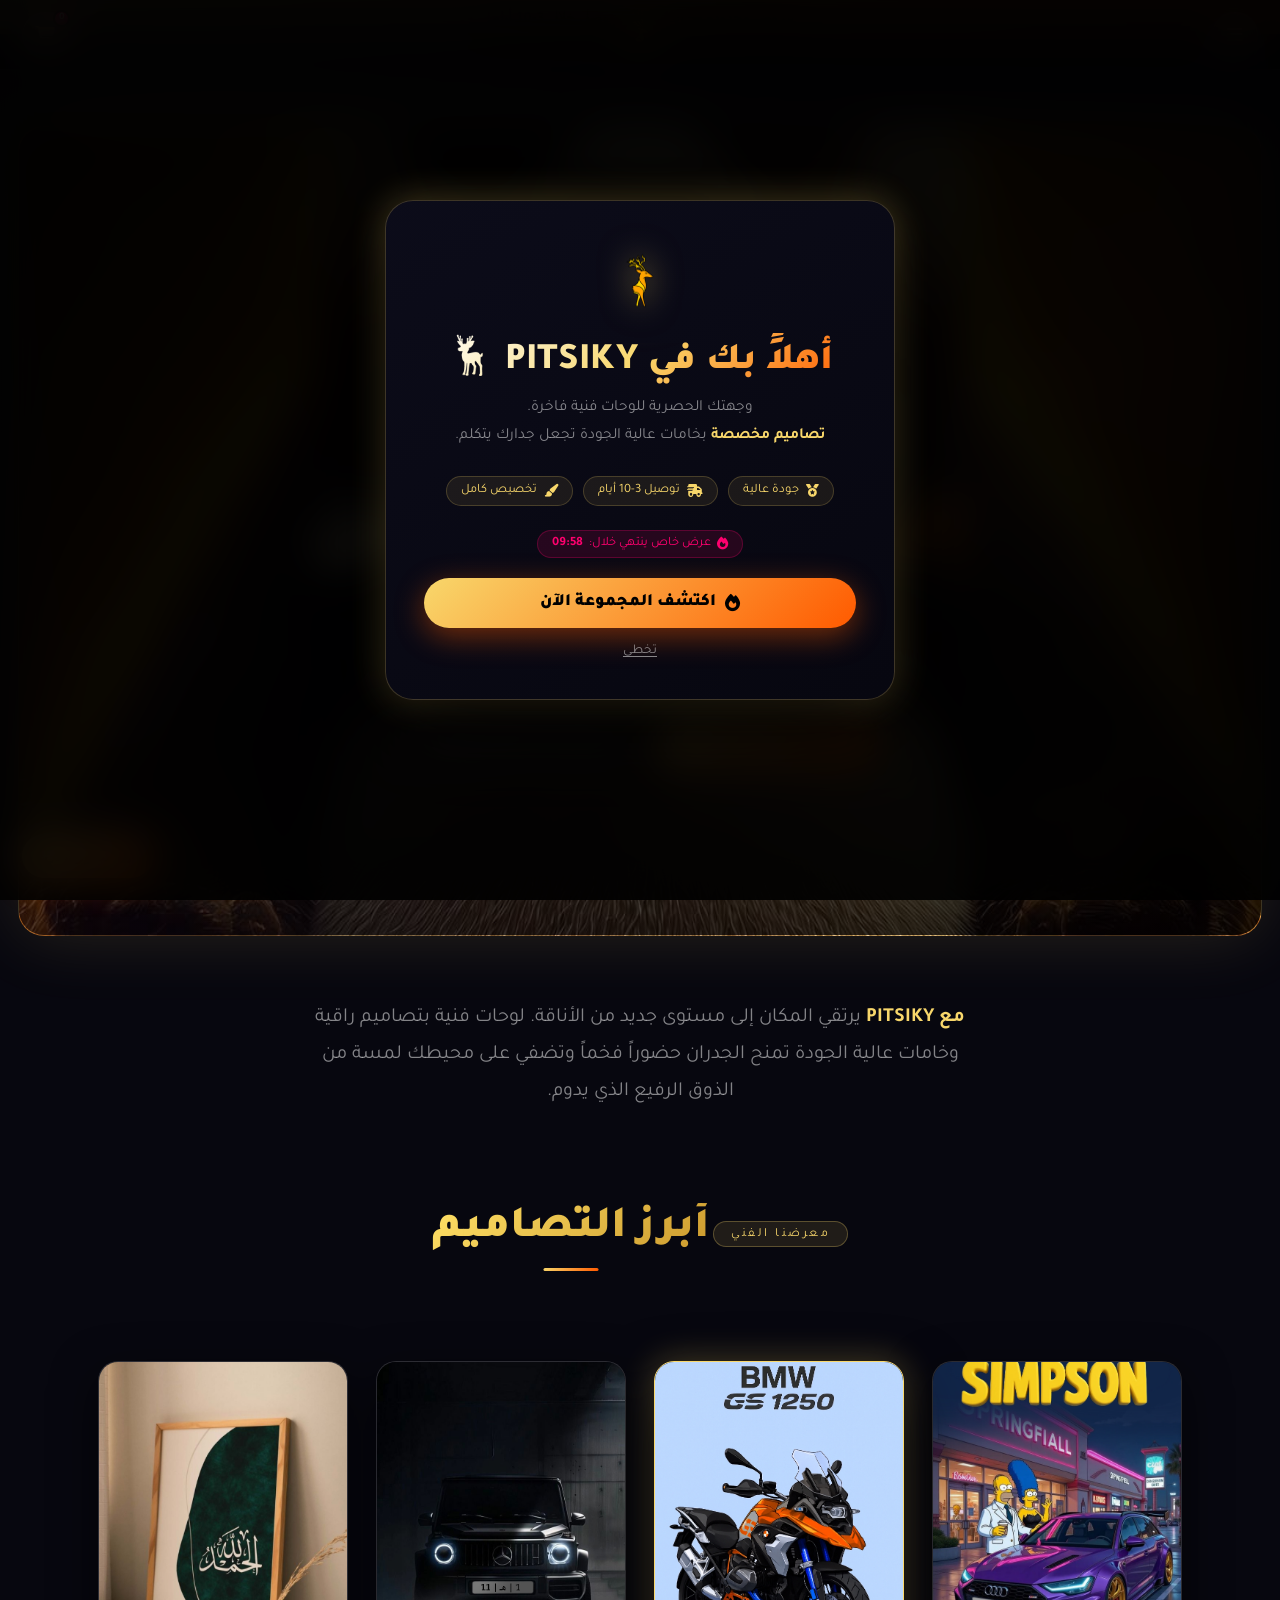
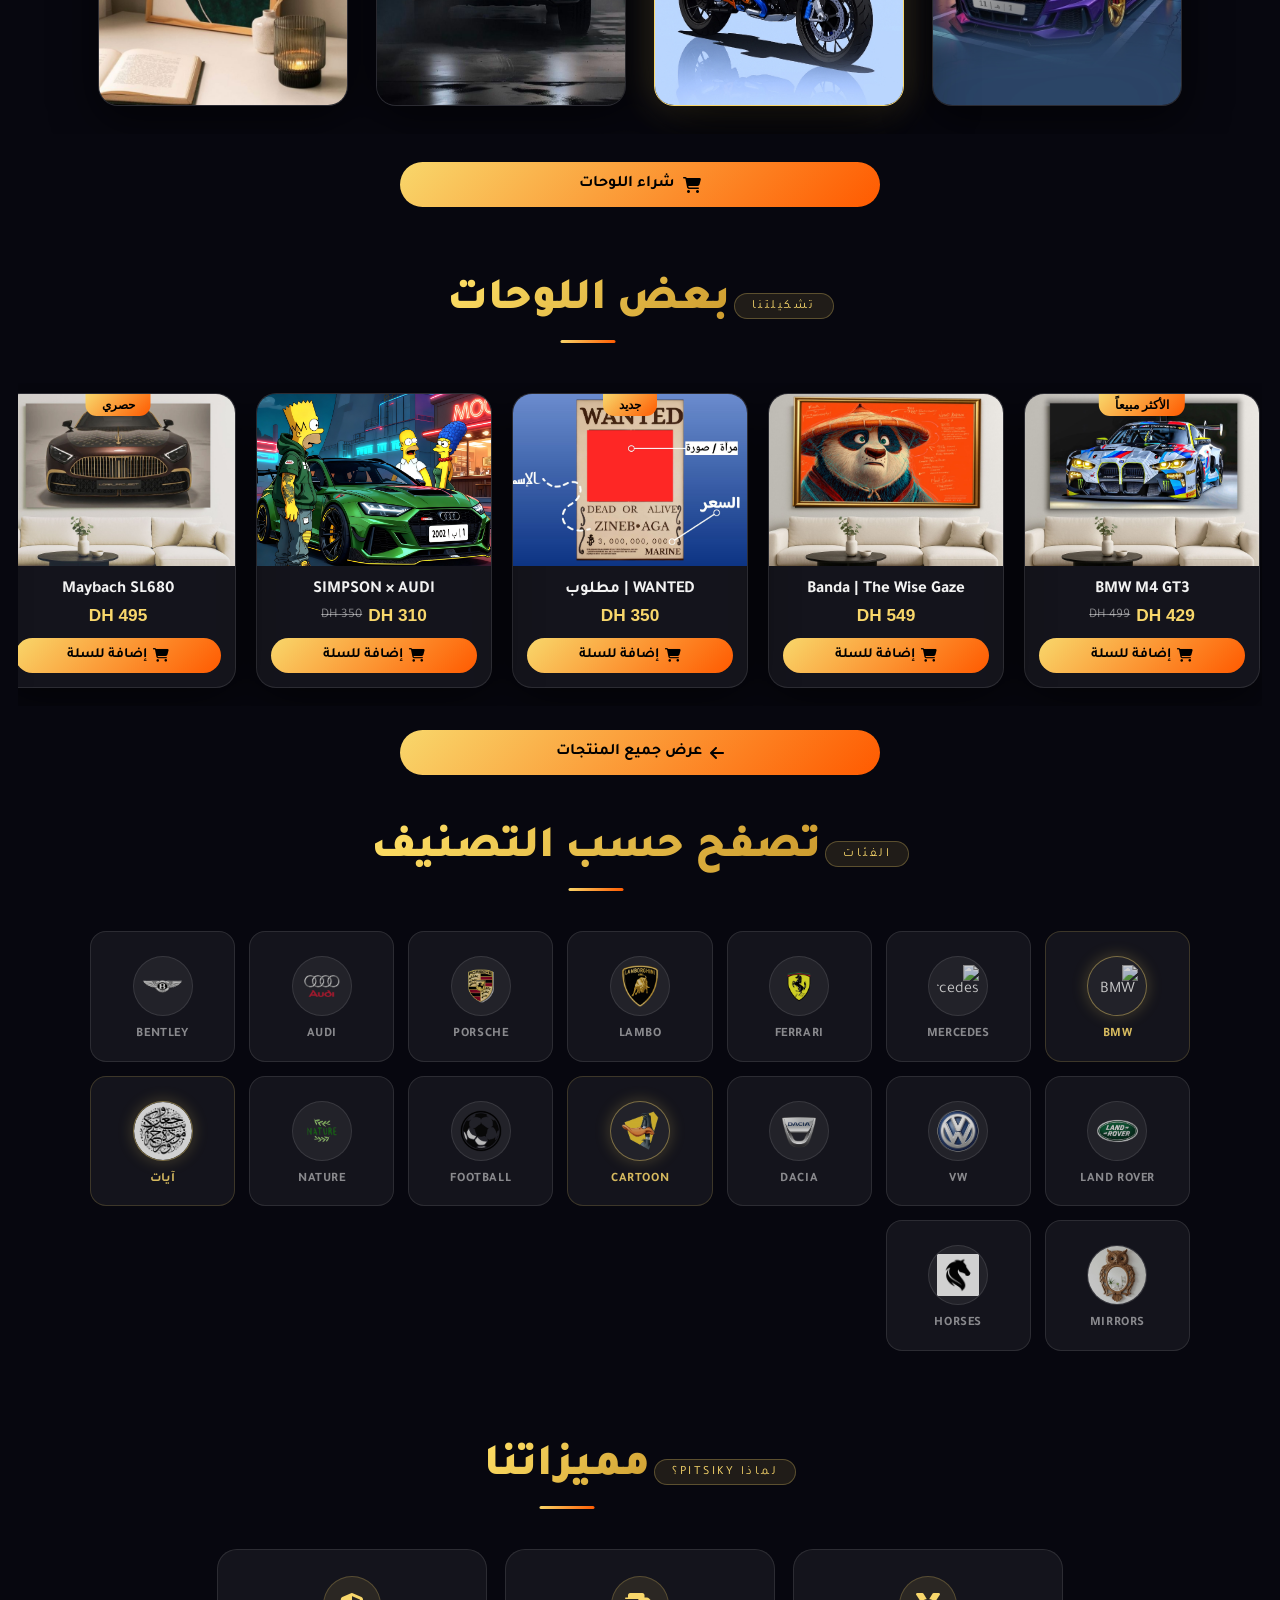
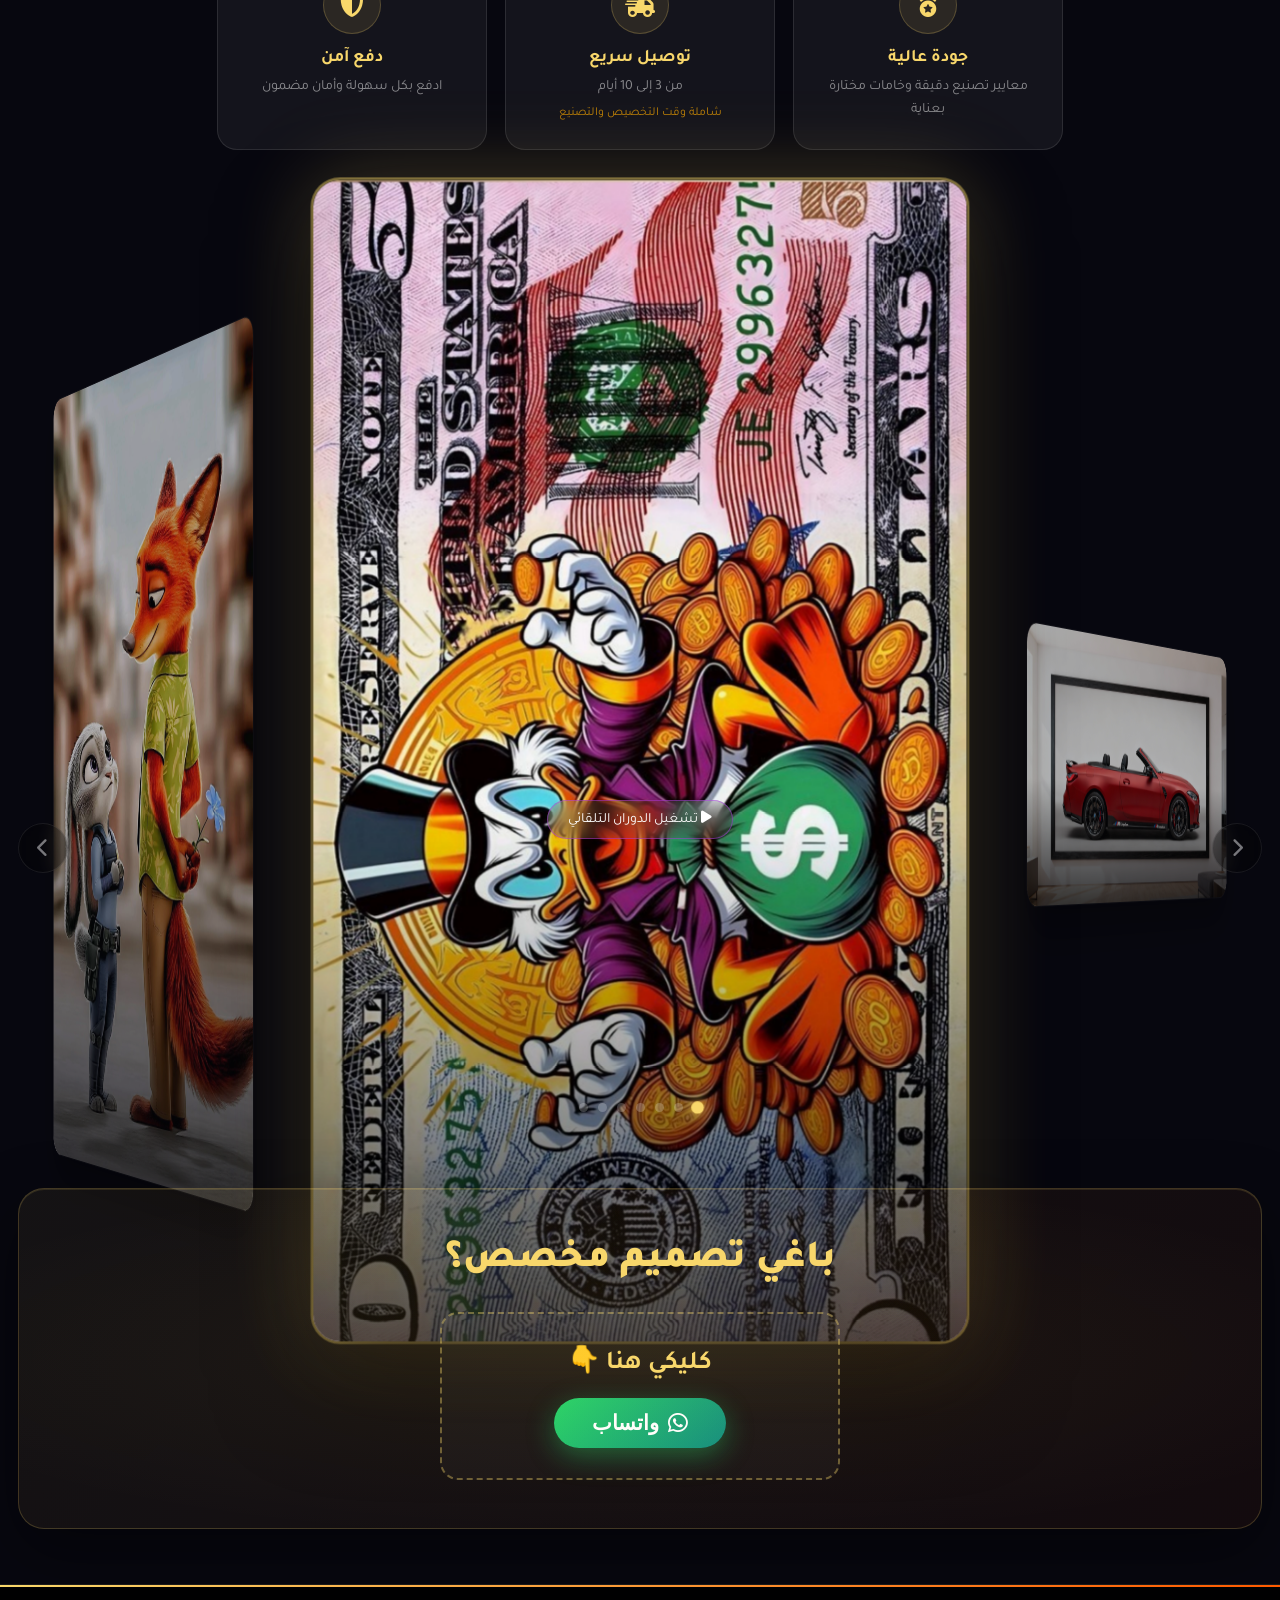
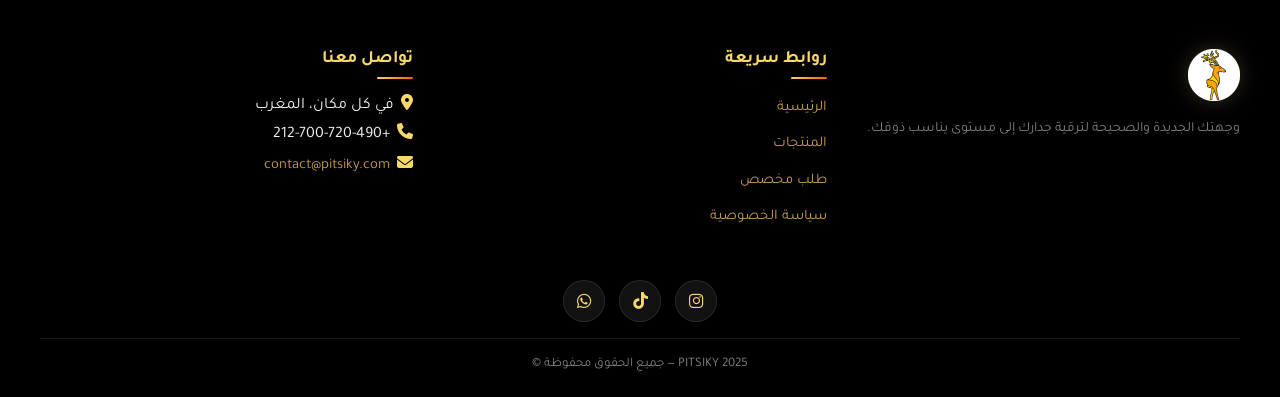
==== commit bb31790b: "Adjust animation durations and delays in CSS" ====
--- a/index.html
+++ b/index.html
@@ -86,7 +86,7 @@
         display:flex;align-items:center;justify-content:center;
         background:rgba(0,0,0,.90);
         backdrop-filter:blur(20px);-webkit-backdrop-filter:blur(20px);
-        animation:wmIn .5s ease both;
+        animation:wmIn .6s ease both;
     }
     #welcomeModal.hiding{animation:wmOut .45s ease both;pointer-events:none;}
     @keyframes wmIn {from{opacity:0;}to{opacity:1;}}
@@ -98,7 +98,7 @@
         padding:46px 38px 38px;max-width:510px;width:92%;
         text-align:center;position:relative;
         box-shadow:0 32px 96px rgba(0,0,0,.75),var(--shg);
-        animation:wbIn .65s cubic-bezier(.34,1.56,.64,1) .1s both;
+        animation:wbIn .65s cubic-bezier(.34,1.56,.64,1) 0.3s both;
         overflow:hidden;
     }
     @keyframes wbIn{from{opacity:0;transform:scale(.82) translateY(28px);}to{opacity:1;transform:none;}}
@@ -106,8 +106,8 @@
     /* spinning shimmer border */
     .wm-box::before{
         content:'';position:absolute;inset:-2px;border-radius:30px;
-        background:conic-gradient(from 0deg,transparent 55%,rgba(248,215,107,.35) 68%,transparent 80%);
-        animation:wbSpin 5s linear infinite;z-index:0;pointer-events:none;
+      /*  background:conic-gradient(from 0deg,transparent 55%,rgba(248,215,107,.35) 368%,transparent 360%);
+        animation:wbSpin 50s linear infinite;z-index:0;pointer-events:none;*/
     }
     @keyframes wbSpin{to{transform:rotate(360deg);}}
     .wm-box>*{position:relative;z-index:1;}
@@ -328,7 +328,7 @@
     .painting:hover .price-tag{opacity:1;transform:scale(1);}
 
     .floating{animation:fl1 8s ease-in-out infinite;}
-    .floating2{animation:fl2 7s ease-in-out infinite;animation-delay:1s;}
+    .floating2{animation:fl2 1s ease-in-out infinite;animation-delay:1s;}
     .floating-center{animation:flc 6s ease-in-out infinite;}
     @keyframes fl1{0%,100%{transform:rotate(-9deg) translateY(16px);}50%{transform:rotate(-9deg) translateY(3px);}}
     @keyframes fl2{0%,100%{transform:rotate(9deg) translateY(16px);}50%{transform:rotate(9deg) translateY(3px);}}
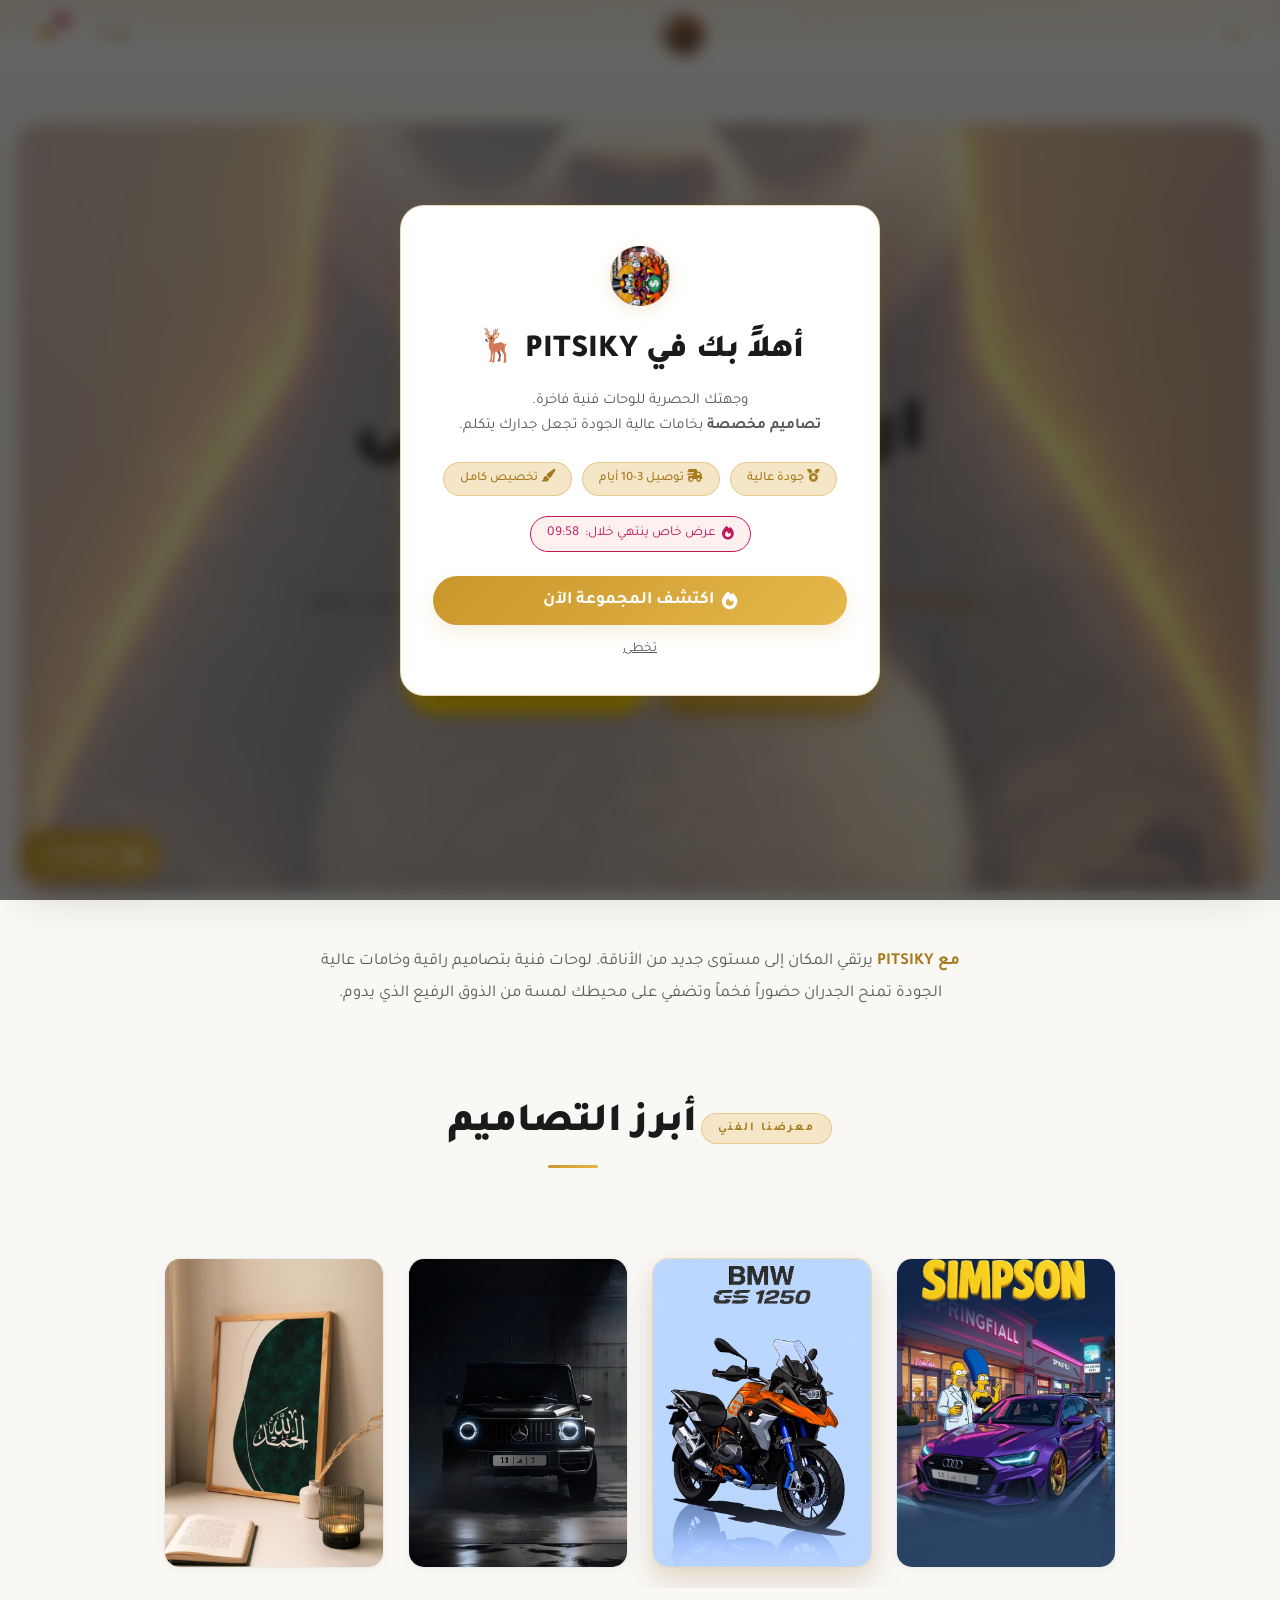
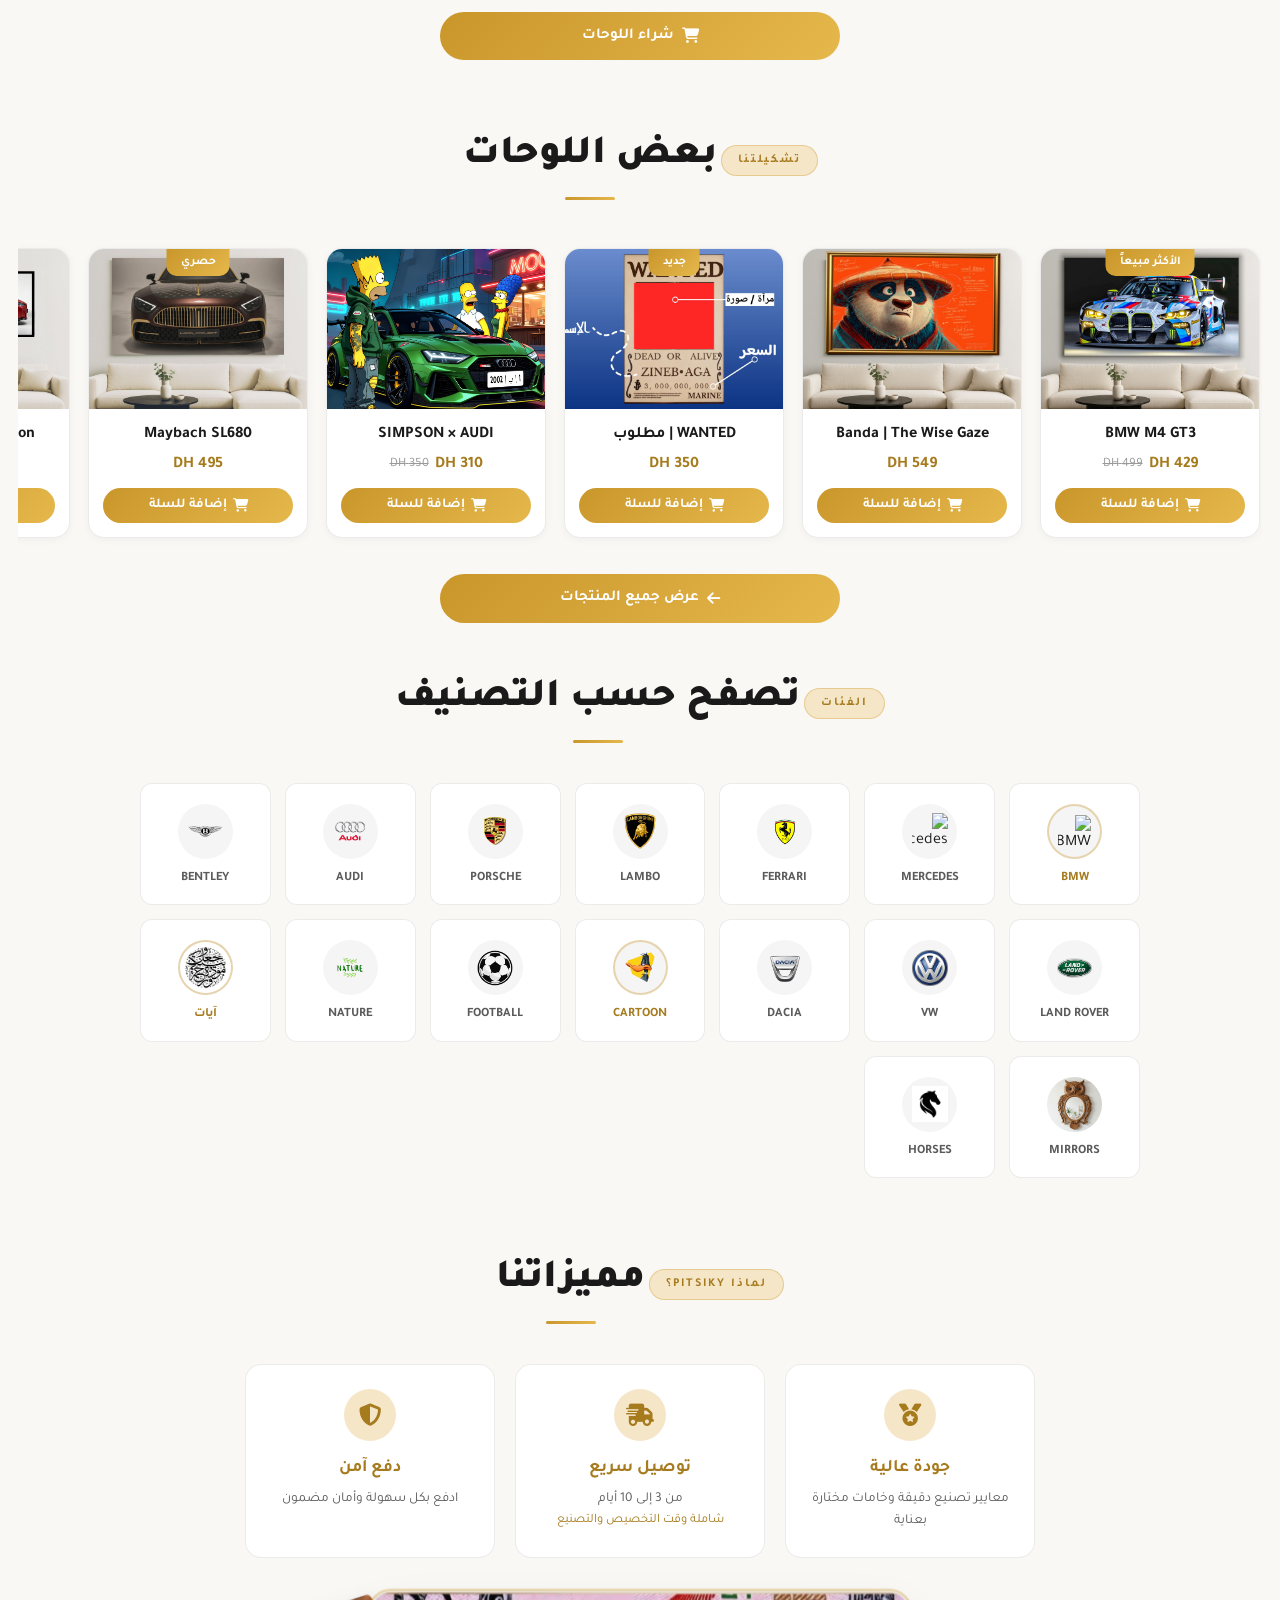
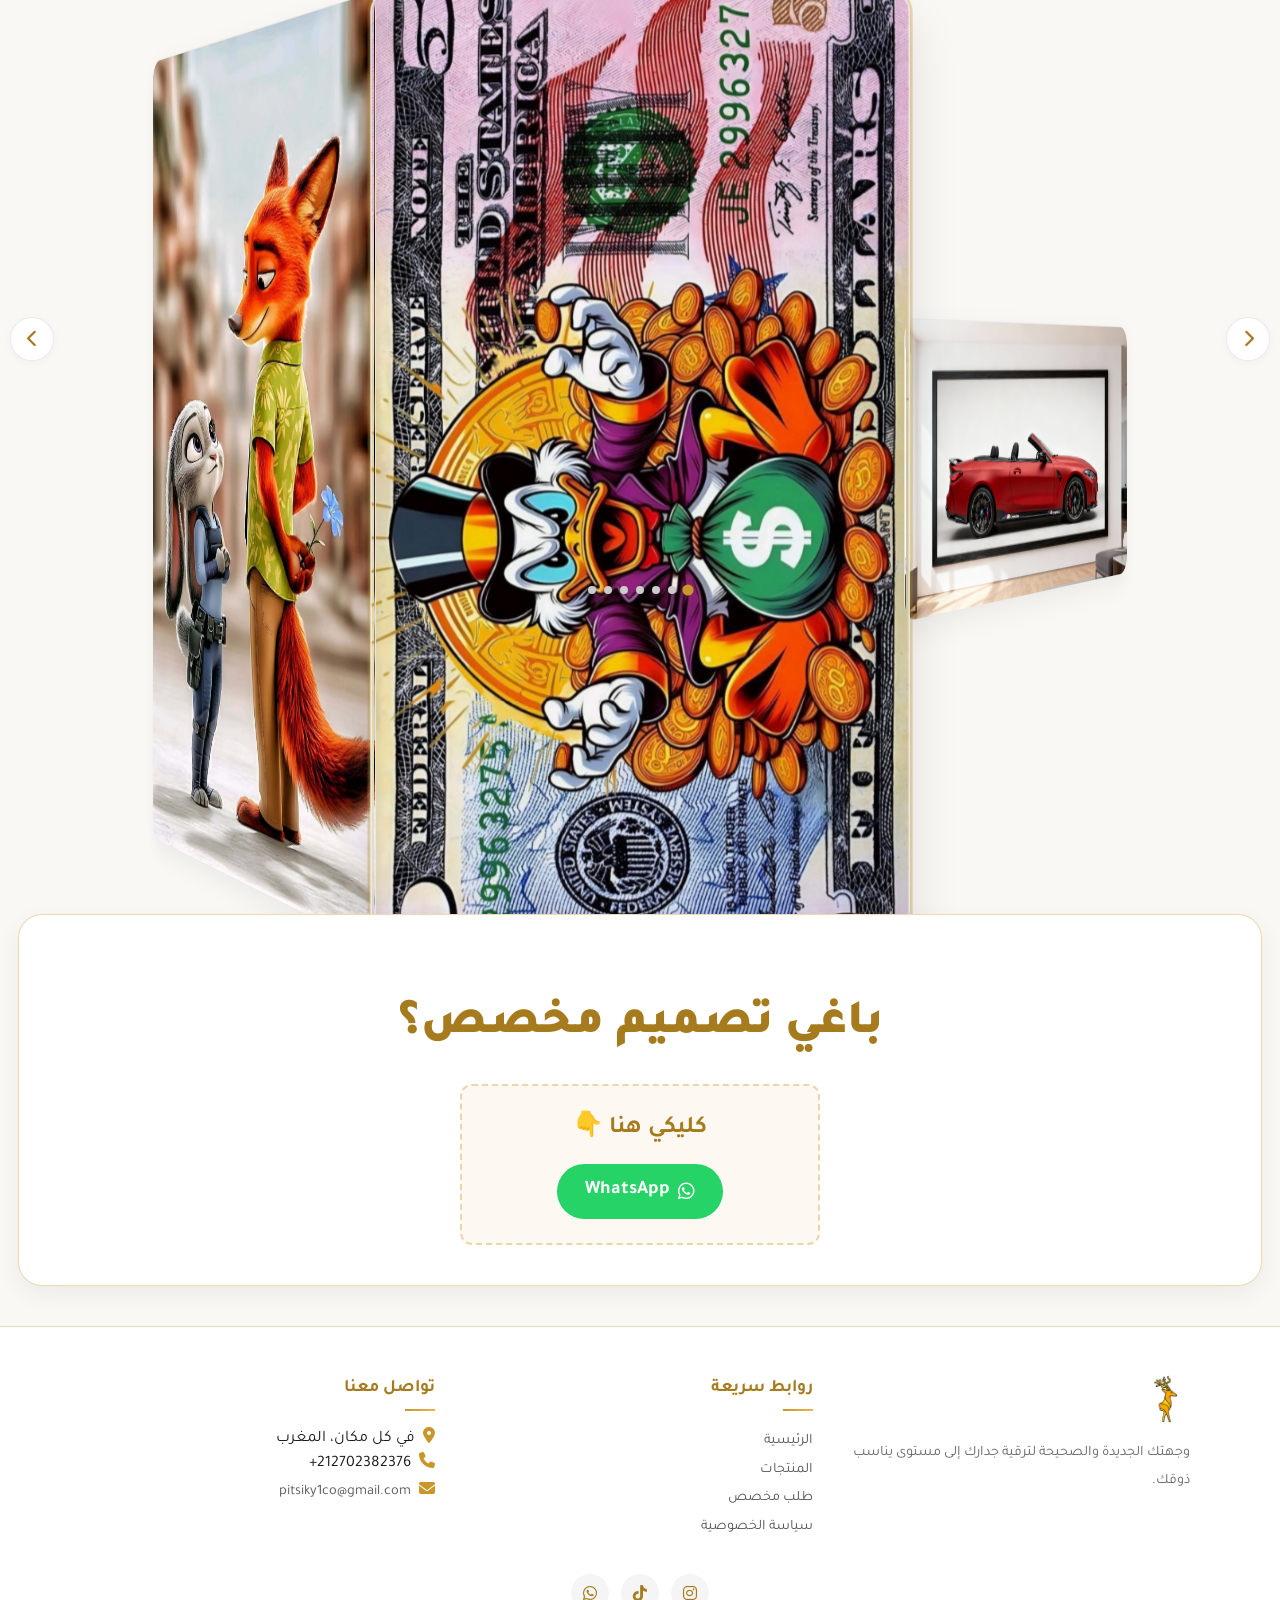
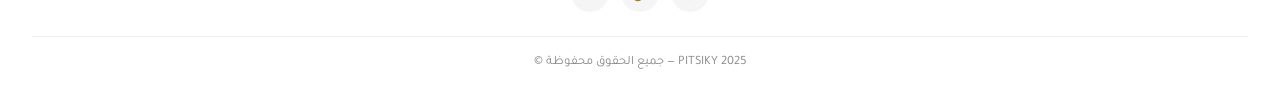
==== commit d71980df: "Update fmt.Println message from 'Hello' to 'Goodbye'" ====
--- a/index.html
+++ b/index.html
@@ -4,586 +4,1409 @@
     <meta charset="UTF-8"/>
     <meta name="viewport" content="width=device-width, initial-scale=1.0"/>
     <title>PITSIKY - HOME 🦌</title>
-    <meta name="theme-color" content="#000000">
+    <meta name="theme-color" content="#f8f6f2">
     <meta name="apple-mobile-web-app-capable" content="yes">
-    <meta name="apple-mobile-web-app-status-bar-style" content="black-translucent">
+    <meta name="apple-mobile-web-app-status-bar-style" content="default">
     <link rel="manifest" href="/manifest.json">
     <link rel="icon" href="images/ptk.png" type="image/png">
     <link rel="apple-touch-icon" href="images/ptk.png">
     <link rel="stylesheet" href="https://cdnjs.cloudflare.com/ajax/libs/font-awesome/6.4.0/css/all.min.css">
-    <link href="https://fonts.googleapis.com/css2?family=Tajawal:wght@300;400;500;700;900&display=swap" rel="stylesheet">
+    <link rel="preconnect" href="https://fonts.googleapis.com">
+    <link rel="preconnect" href="https://fonts.gstatic.com" crossorigin>
+    <link href="https://fonts.googleapis.com/css2?family=Tajawal:wght@300;400;500;700;900&display=swap" rel="stylesheet" media="print" onload="this.media='all'">
     <style>
     :root {
-        --gold:#F8D76B; --gold-deep:#C9962A; --gold-light:#FFF0A0;
-        --orange:#FF5A00; --neon-blue:#00d4ff; --neon-purple:#b537f2; --neon-pink:#ff006e;
-        --dark-bg:#07070f; --dark-card:rgba(255,255,255,0.055);
-        --dark-card-h:rgba(255,255,255,0.09);
-        --glass-border:rgba(255,255,255,0.10); --glass-gold:rgba(248,215,107,0.22);
-        --text-primary:#F2F2F2; --text-muted:rgba(255,255,255,0.50);
-        --gp:linear-gradient(135deg,#F8D76B 0%,#FF5A00 100%);
-        --gg:linear-gradient(135deg,#ffe066 0%,#c9962a 100%);
-        --r:20px; --rsm:12px;
-        --sh:0 14px 45px rgba(0,0,0,0.60);
-        --shg:0 0 35px rgba(248,215,107,0.30);
-        --tr:0.35s cubic-bezier(0.4,0,0.2,1);
-    }
-    *, *::before, *::after {
-    margin: 0;
-    padding: 0;
-    box-sizing: border-box;
-}
-
-body {
-    font-family: 'Tajawal', sans-serif;
-    background: var(--dark-bg);
-    color: var(--text-primary);
-    overflow-x: hidden;
-    opacity: 0;
-    transition: opacity .55s ease;
-}
-
-    html{scroll-behavior:smooth;overflow-x:hidden;}
-    a{text-decoration:none;color:inherit;}
-    button{font-family:'Tajawal',sans-serif;cursor:pointer;}
-    img{display:block;max-width:100%;}
-
-    body{background:var(--dark-bg);color:var(--text-primary);overflow-x:hidden;opacity:0;transition:opacity .55s ease;}
-    body.loaded{opacity:1;}
-
-    body::before{
-        content:'';position:fixed;inset:0;z-index:-2;
-        background:
-            radial-gradient(ellipse 90% 70% at 15% 5%,rgba(200,150,40,.09) 0%,transparent 55%),
-            radial-gradient(ellipse 70% 55% at 85% 85%,rgba(0,212,255,.055) 0%,transparent 50%),
-            radial-gradient(ellipse 60% 60% at 50% 50%,rgba(181,55,242,.04) 0%,transparent 60%),
-            linear-gradient(160deg,#0a0a14 0%,#0d0d1a 55%,#060610 100%);
-        pointer-events:none;
-    }
-    body::after{content:'';position:fixed;inset:0;z-index:-1;background:url("images/161.png") center/cover no-repeat;opacity:.06;pointer-events:none;}
-
-    /* PARTICLES */
-    #particles{position:fixed;inset:0;pointer-events:none;z-index:0;overflow:hidden;}
-    .particle{position:absolute;border-radius:50%;pointer-events:none;animation:pD linear infinite;}
-    @keyframes pD{0%{transform:translateY(105vh) scale(0);opacity:0;}8%{opacity:.7;}92%{opacity:.3;}100%{transform:translateY(-80px) scale(1);opacity:0;}}
-
-    /* SCROLL REVEAL */
-    .reveal{opacity:0;transform:translateY(32px);transition:opacity .7s ease,transform .7s ease;}
-    .reveal.visible{opacity:1;transform:none;}
-    .stagger>*{opacity:0;transform:translateY(22px);transition:opacity .5s ease,transform .5s ease;}
-    .stagger.visible>*:nth-child(1){opacity:1;transform:none;transition-delay:0s;}
-    .stagger.visible>*:nth-child(2){opacity:1;transform:none;transition-delay:.1s;}
-    .stagger.visible>*:nth-child(3){opacity:1;transform:none;transition-delay:.2s;}
-    .stagger.visible>*:nth-child(4){opacity:1;transform:none;transition-delay:.3s;}
-    .stagger.visible>*:nth-child(5){opacity:1;transform:none;transition-delay:.4s;}
-    .stagger.visible>*:nth-child(6){opacity:1;transform:none;transition-delay:.5s;}
-    .stagger.visible>*:nth-child(7){opacity:1;transform:none;transition-delay:.6s;}
-    .stagger.visible>*:nth-child(8){opacity:1;transform:none;transition-delay:.7s;}
-    .stagger.visible>*:nth-child(n+9){opacity:1;transform:none;transition-delay:.75s;}
-
-    /* ===================== WELCOME MODAL ===================== */
-    #welcomeModal{
-        position:fixed;inset:0;z-index:9999;
-        display:flex;align-items:center;justify-content:center;
-        background:rgba(0,0,0,.90);
-        backdrop-filter:blur(20px);-webkit-backdrop-filter:blur(20px);
-        animation:wmIn .6s ease both;
-    }
-    #welcomeModal.hiding{animation:wmOut .45s ease both;pointer-events:none;}
-    @keyframes wmIn {from{opacity:0;}to{opacity:1;}}
-    @keyframes wmOut{from{opacity:1;}to{opacity:0;}}
-
-    .wm-box{
-        background:linear-gradient(148deg,rgba(12,12,26,.98),rgba(7,7,16,.99));
-        border:1px solid var(--glass-gold);border-radius:28px;
-        padding:46px 38px 38px;max-width:510px;width:92%;
-        text-align:center;position:relative;
-        box-shadow:0 32px 96px rgba(0,0,0,.75),var(--shg);
-        animation:wbIn .65s cubic-bezier(.34,1.56,.64,1) 0.3s both;
-        overflow:hidden;
-    }
-    @keyframes wbIn{from{opacity:0;transform:scale(.82) translateY(28px);}to{opacity:1;transform:none;}}
-
-    /* spinning shimmer border */
-    .wm-box::before{
-        content:'';position:absolute;inset:-2px;border-radius:30px;
-      /*  background:conic-gradient(from 0deg,transparent 55%,rgba(248,215,107,.35) 368%,transparent 360%);
-        animation:wbSpin 50s linear infinite;z-index:0;pointer-events:none;*/
-    }
-    @keyframes wbSpin{to{transform:rotate(360deg);}}
-    .wm-box>*{position:relative;z-index:1;}
-
-    .wm-logo{height:68px;margin:0 auto 18px;filter:drop-shadow(0 0 16px rgba(248,215,107,.55));}
-
-    .wm-title{
-        font-size:clamp(1.65rem,5vw,2.35rem);font-weight:900;margin-bottom:10px;
-        background:linear-gradient(135deg,#fff 0%,#F8D76B 50%,#FF5A00 100%);
-        -webkit-background-clip:text;-webkit-text-fill-color:transparent;background-clip:text;
-        animation:tGlow 3s ease-in-out infinite alternate;
-    }
-    .wm-sub{font-size:.97rem;color:var(--text-muted);line-height:1.78;margin-bottom:26px;}
-    .wm-sub strong{color:var(--gold);}
-
-    .wm-perks{display:flex;gap:10px;justify-content:center;flex-wrap:wrap;margin-bottom:24px;}
-    .wm-perk{
-        display:flex;align-items:center;gap:7px;
-        background:rgba(248,215,107,.08);border:1px solid rgba(248,215,107,.20);
-        border-radius:50px;padding:6px 14px;font-size:.8rem;color:var(--gold);
-    }
-
-    .wm-countdown{
-        display:inline-flex;align-items:center;gap:6px;
-        background:rgba(255,0,110,.12);border:1px solid rgba(255,0,110,.25);
-        border-radius:50px;padding:5px 14px;color:var(--neon-pink);font-size:.8rem;
-        margin-bottom:20px;
-    }
-    #wmTimer{font-weight:700;}
-
-    .wm-btn{
-        display:flex;align-items:center;justify-content:center;gap:9px;
-        background:var(--gp);color:#000;font-weight:900;font-size:1.08rem;
-        padding:15px 40px;border-radius:50px;border:none;width:100%;
-        box-shadow:0 8px 30px rgba(255,90,0,.44);
-        transition:all var(--tr);margin-bottom:14px;
-        position:relative;overflow:hidden;
-    }
-    .wm-btn::before{content:'';position:absolute;top:0;left:-100%;width:100%;height:100%;background:linear-gradient(90deg,transparent,rgba(255,255,255,.28),transparent);transition:left .5s;}
-    .wm-btn:hover::before{left:100%;}
-    .wm-btn:hover{transform:translateY(-3px) scale(1.02);box-shadow:0 14px 40px rgba(255,90,0,.62);}
-    .wm-btn:active{transform:scale(.97);}
-
-    .wm-skip{font-size:.84rem;color:var(--text-muted);background:none;border:none;transition:color .3s;text-decoration:underline;text-underline-offset:3px;}
-    .wm-skip:hover{color:var(--gold);}
-
-    /* URGENCY BAR */
-    .urgency-bar{
-        background:var(--gp);color:#000;text-align:center;
-        padding:9px 20px;font-weight:800;font-size:.88rem;
-        display:flex;align-items:center;justify-content:center;gap:10px;
-        position:relative;z-index:998;
-    }
-    .fire{display:inline-block;animation:fS .45s ease-in-out infinite alternate;}
-    @keyframes fS{0%{transform:rotate(-8deg) scale(1);}100%{transform:rotate(8deg) scale(1.1);}}
-
-    /* HEADER */
-    .header{
-        position:fixed;top:0;left:0;right:0;height:70px;
-        background:rgba(7,7,15,.78);backdrop-filter:blur(20px);-webkit-backdrop-filter:blur(20px);
-        border-bottom:1px solid var(--glass-border);z-index:1000;
-        display:flex;align-items:center;justify-content:space-between;
-        padding:0 1.4rem;transition:all .4s ease;
-    }
-    .header.scrolled{height:56px;background:rgba(4,4,12,.97);border-bottom-color:var(--glass-gold);box-shadow:0 4px 30px rgba(0,0,0,.55);}
-    .logo{height:44px;transition:height .3s;filter:drop-shadow(0 0 8px rgba(248,215,107,.3));}
-    .header.scrolled .logo{height:36px;}
-
-    .header-icon{
-        width:46px;height:46px;border-radius:50%;
-        display:flex;align-items:center;justify-content:center;
-        background:rgba(255,255,255,.07);border:1px solid var(--glass-border);
-        color:var(--gold);font-size:1.1rem;cursor:pointer;
-        transition:all .3s;text-decoration:none;position:relative;
-    }
-    .header-icon:hover{background:rgba(248,215,107,.15);border-color:var(--glass-gold);transform:scale(1.1);box-shadow:var(--shg);}
-
-    .cart-count{
-        position:absolute;top:-3px;right:-3px;background:var(--neon-pink);color:#fff;
-        font-size:.62rem;font-weight:700;width:17px;height:17px;border-radius:50%;
-        display:flex;align-items:center;justify-content:center;
-        border:2px solid var(--dark-bg);animation:cB 2.5s ease infinite;
-    }
-    @keyframes cB{0%,100%{transform:scale(1);}50%{transform:scale(1.35);}}
-
-    /* SIDEBAR */
-    .sidebar{
-        position:fixed;top:0;right:-300px;width:280px;height:100%;
-        background:rgba(7,7,18,.99);backdrop-filter:blur(30px);
-        border-left:1px solid var(--glass-gold);z-index:1500;
-        transition:right .4s cubic-bezier(.4,0,.2,1);
-        display:flex;flex-direction:column;overflow-y:auto;
-    }
-    .sidebar.show{right:0;}
-    .sidebar-header{padding:22px 18px;border-bottom:1px solid var(--glass-gold);display:flex;justify-content:space-between;align-items:center;}
-    .sidebar-header h3{background:var(--gg);-webkit-background-clip:text;-webkit-text-fill-color:transparent;background-clip:text;font-size:1.35rem;font-weight:700;}
-    .close-sidebar{background:rgba(255,0,110,.12);border:1px solid rgba(255,0,110,.3);color:var(--neon-pink);width:34px;height:34px;border-radius:50%;display:flex;align-items:center;justify-content:center;font-size:1rem;transition:all .3s;}
-    .close-sidebar:hover{background:var(--neon-pink);color:#fff;}
-    .sidebar-nav{flex:1;padding:18px;display:flex;flex-direction:column;gap:7px;}
-    .sidebar-link{
-        display:flex;align-items:center;padding:13px 16px;
-        color:var(--text-primary);font-size:1.05rem;border-radius:var(--rsm);
-        transition:all .3s;background:rgba(255,255,255,.04);
-        border:1px solid transparent;position:relative;overflow:hidden;
-    }
-    .sidebar-link::after{content:'';position:absolute;inset:0;background:var(--gg);opacity:0;transition:opacity .3s;z-index:0;}
-    .sidebar-link:hover::after{opacity:.1;}
-    .sidebar-link:hover{border-color:var(--glass-gold);transform:translateX(-5px);color:var(--gold);}
-    .sidebar-link i{margin-left:13px;width:24px;color:var(--gold);position:relative;z-index:1;}
-    .sidebar-link span{position:relative;z-index:1;}
-    .sidebar-footer{padding:16px;border-top:1px solid var(--glass-border);text-align:center;color:var(--text-muted);font-size:.82rem;}
-
-    .overlay{position:fixed;inset:0;background:rgba(0,0,0,.72);backdrop-filter:blur(5px);display:none;z-index:1499;}
-    .overlay.active{display:block;}
-
-    /* MAIN */
-    .main-content{padding-top:70px;}
-
-    /* HERO */
-    .hero-section{
-        position:relative;min-height:90vh;
-        display:flex;align-items:center;justify-content:center;
-        margin:22px 18px 0;border-radius:26px;overflow:hidden;
-        border:1.5px solid var(--glass-gold);
-        box-shadow:0 0 70px rgba(248,215,107,.14),inset 0 0 90px rgba(0,0,0,.35);
-        background:url('gif/publer-1759013197758.jpg') no-repeat center center/cover;
-    }
-    .hero-overlay{
-        position:absolute;inset:0;
-        background:linear-gradient(160deg,rgba(0,0,0,.78) 0%,rgba(8,8,16,.50) 50%,rgba(0,0,0,.82) 100%);
-    }
-    .hero-label{position:absolute;top:20px;left:0;right:0;text-align:center;font-size:clamp(.82rem,2vw,1.05rem);font-weight:500;letter-spacing:5px;text-transform:uppercase;color:rgba(255,255,255,.38);z-index:2;}
-
-    .hero-content{position:relative;z-index:2;text-align:center;padding:36px 24px;max-width:820px;}
-    .hero-badge{
-        display:inline-flex;align-items:center;gap:8px;
-        background:rgba(248,215,107,.13);border:1px solid rgba(248,215,107,.33);
-        padding:7px 20px;border-radius:50px;font-size:.88rem;color:var(--gold);
-        margin-bottom:1.4rem;backdrop-filter:blur(8px);
-        animation:fD .8s .2s both;
-    }
-    @keyframes fD{from{opacity:0;transform:translateY(-18px);}to{opacity:1;transform:none;}}
-    @keyframes fU{from{opacity:0;transform:translateY(28px);}to{opacity:1;transform:none;}}
-    @keyframes tGlow{0%{filter:brightness(1) drop-shadow(0 0 22px rgba(248,215,107,.40));}100%{filter:brightness(1.18) drop-shadow(0 0 42px rgba(255,90,0,.55));}}
-
-    .hero-title{
-        font-size:clamp(2.4rem,7vw,5.5rem);font-weight:900;line-height:1.08;margin-bottom:1.1rem;
-        background:linear-gradient(135deg,#fff 0%,#F8D76B 55%,#FF5A00 100%);
-        -webkit-background-clip:text;-webkit-text-fill-color:transparent;background-clip:text;
-        animation:tGlow 3s ease-in-out infinite alternate,fD .9s .1s both;
-    }
-    .hero-subtitle{font-size:clamp(.95rem,2.4vw,1.35rem);color:rgba(255,255,255,.85);margin-bottom:2.5rem;line-height:1.75;font-weight:300;animation:fU .9s .4s both;}
-    .hero-subtitle strong{color:var(--gold);font-weight:700;}
-    .hero-buttons{display:flex;gap:14px;justify-content:center;flex-wrap:wrap;animation:fU .9s .65s both;}
-
-    /* BUTTONS */
-    .btn-primary{
-        background:var(--gp);color:#000;padding:14px 34px;border:none;border-radius:50px;
-        font-size:1.1rem;font-weight:800;display:inline-flex;align-items:center;gap:9px;
-        text-decoration:none;position:relative;overflow:hidden;
-        box-shadow:0 6px 28px rgba(255,90,0,.40);transition:all var(--tr);
-    }
-    .btn-primary::before{content:'';position:absolute;top:0;left:-100%;width:100%;height:100%;background:linear-gradient(90deg,transparent,rgba(255,255,255,.28),transparent);transition:left .5s;}
-    .btn-primary:hover::before{left:100%;}
-    .btn-primary:hover{transform:translateY(-3px) scale(1.03);box-shadow:0 12px 38px rgba(255,90,0,.58);}
-    .btn-primary:active{transform:scale(.97);}
-
-    .btn-secondary{
-        background:rgba(255,255,255,.07);color:var(--text-primary);
-        padding:13px 28px;border:1.5px solid rgba(255,255,255,.22);border-radius:50px;
-        font-size:1rem;font-weight:600;display:inline-flex;align-items:center;gap:9px;
-        text-decoration:none;backdrop-filter:blur(8px);transition:all var(--tr);
-    }
-    .btn-secondary:hover{border-color:var(--gold);color:var(--gold);background:rgba(248,215,107,.10);transform:translateY(-2px);}
-
-    .btn{
-        background:var(--gp);color:#000;padding:13px 28px;border:none;border-radius:50px;
-        font-size:1rem;font-weight:700;display:inline-flex;align-items:center;justify-content:center;gap:8px;
-        text-decoration:none;position:relative;overflow:hidden;transition:all var(--tr);
-    }
-    .btn a{color:#000;text-decoration:none;display:flex;align-items:center;gap:7px;}
-    .btn::before{content:'';position:absolute;top:0;left:-100%;width:100%;height:100%;background:linear-gradient(90deg,transparent,rgba(255,255,255,.25),transparent);transition:left .5s;}
-    .btn:hover::before{left:100%;}
-    .btn:hover{transform:translateY(-3px);box-shadow:0 10px 28px rgba(255,90,0,.42);}
-    .btn:active{transform:scale(.97);}
-
-    /* TYPOGRAPHY */
-    h1{font-size:clamp(1.8rem,4.5vw,3.2rem);font-weight:900;text-align:center;margin:2.5rem 0 1.2rem;background:linear-gradient(135deg,#eaffe7 0%,#F8D76B 60%,#F2C037 100%);-webkit-background-clip:text;-webkit-text-fill-color:transparent;background-clip:text;}
-
-    .section-heading{text-align:center;margin-bottom:2.5rem;}
-    .section-heading h2{font-size:clamp(1.6rem,4vw,2.8rem);font-weight:900;background:var(--gg);-webkit-background-clip:text;-webkit-text-fill-color:transparent;background-clip:text;position:relative;padding-bottom:14px;display:inline-block;}
-    .section-heading h2::after{content:'';position:absolute;bottom:0;left:50%;transform:translateX(-50%);width:55px;height:3px;background:var(--gp);border-radius:4px;}
-
-    .section-label{display:inline-block;background:rgba(248,215,107,.10);border:1px solid rgba(248,215,107,.28);color:var(--gold);font-size:.78rem;letter-spacing:2.5px;text-transform:uppercase;padding:5px 17px;border-radius:50px;margin-bottom:.9rem;}
-
-    .subtitle{font-size:clamp(.95rem,2vw,1.25rem);color:var(--text-muted);line-height:1.85;max-width:680px;margin:0 auto 2rem;text-align:center;}
-
-    /* GALLERY */
-    .gallery-section{padding:40px 20px 20px;}
-    .gallery{display:flex;justify-content:center;align-items:flex-end;width:100%;min-height:400px;padding:50px 20px 28px;gap:28px;overflow-x:auto;scrollbar-width:none;}
-    .gallery::-webkit-scrollbar{display:none;}
-
-    .painting{width:250px;height:345px;position:relative;overflow:hidden;border-radius:var(--r);background:var(--dark-card);border:1px solid var(--glass-border);transition:all .45s cubic-bezier(.34,1.56,.64,1);cursor:pointer;flex-shrink:0;box-shadow:var(--sh);}
-    .painting::after{content:'';position:absolute;inset:0;border-radius:var(--r);border:2px solid transparent;transition:border-color .35s;pointer-events:none;}
-    .painting:hover::after{border-color:rgba(248,215,107,.55);}
-    .painting img{width:100%;height:100%;object-fit:cover;transition:transform .55s;}
-    .painting:hover img{transform:scale(1.09);}
-    .painting.left{transform:rotate(-9deg) translateY(16px);}
-    .painting.right{transform:rotate(9deg) translateY(16px);}
-    .painting.center{transform:scale(1.09);z-index:10;border-color:var(--gold);box-shadow:0 28px 65px rgba(0,0,0,.72),var(--shg);}
-    .painting:hover{transform:scale(1.06) rotate(0deg) translateY(-8px)!important;box-shadow:0 32px 65px rgba(0,0,0,.82),0 0 40px rgba(248,215,107,.28)!important;z-index:20!important;}
-    .painting .info{position:absolute;bottom:0;left:0;right:0;background:linear-gradient(to top,rgba(0,0,0,.96),rgba(0,0,0,.60) 60%,transparent);padding:22px 14px 14px;transform:translateY(100%);transition:transform .4s;z-index:2;}
-    .painting:hover .info{transform:translateY(0);}
-    .painting h3{font-size:1.15rem;color:var(--gold);margin-bottom:4px;}
-    .painting .info p{font-size:.88rem;color:rgba(255,255,255,.8);}
-
-    .price-tag{position:absolute;top:13px;right:13px;background:var(--gp);color:#000;padding:4px 13px;border-radius:20px;font-weight:800;z-index:2;font-size:.82rem;opacity:0;transform:scale(.82);transition:opacity .3s,transform .3s;}
-    .painting:hover .price-tag{opacity:1;transform:scale(1);}
-
-    .floating{animation:fl1 8s ease-in-out infinite;}
-    .floating2{animation:fl2 1s ease-in-out infinite;animation-delay:1s;}
-    .floating-center{animation:flc 6s ease-in-out infinite;}
-    @keyframes fl1{0%,100%{transform:rotate(-9deg) translateY(16px);}50%{transform:rotate(-9deg) translateY(3px);}}
-    @keyframes fl2{0%,100%{transform:rotate(9deg) translateY(16px);}50%{transform:rotate(9deg) translateY(3px);}}
-    @keyframes flc{0%,100%{transform:scale(1.09) translateY(0);}50%{transform:scale(1.09) translateY(-12px);}}
-
-    .controls{display:flex;justify-content:center;gap:14px;margin:28px 0;flex-wrap:wrap;padding:0 18px;}
-
-    /* PRODUCTS */
-    .products-section{margin:20px 0;padding:0 18px;}
-    .products-container{display:flex;overflow-x:auto;gap:20px;padding:10px 2px 18px;scrollbar-width:thin;scrollbar-color:var(--gold-deep) #181818;-webkit-overflow-scrolling:touch;}
-    .products-container::-webkit-scrollbar{height:4px;}
-    .products-container::-webkit-scrollbar-track{background:#181818;border-radius:10px;}
-    .products-container::-webkit-scrollbar-thumb{background:var(--gold-deep);border-radius:10px;}
-
-    .product-card{min-width:236px;max-width:236px;background:var(--dark-card);border:1px solid var(--glass-border);border-radius:var(--r);overflow:hidden;box-shadow:var(--sh);transition:transform .4s,box-shadow .4s,border-color .3s;flex-shrink:0;cursor:pointer;}
-    .product-card:hover{transform:translateY(-12px) scale(1.02);box-shadow:0 26px 64px rgba(0,0,0,.68),0 0 32px rgba(248,215,107,.18);border-color:rgba(248,215,107,.32);}
-    .product-image{height:172px;overflow:hidden;position:relative;background:rgba(255,255,255,.03);}
-    .product-image img{width:100%;height:100%;object-fit:cover;transition:transform .55s;}
-    .product-card:hover .product-image img{transform:scale(1.11);}
-    .product-tag{position:absolute;top:0;left:50%;transform:translateX(-50%);background:var(--gp);color:#000;font-weight:800;font-size:.76rem;padding:4px 16px;border-radius:0 0 11px 11px;white-space:nowrap;z-index:3;}
-    .product-info{padding:14px;text-align:center;}
-    .product-info h3{color:var(--text-primary);font-size:1.05rem;margin-bottom:5px;font-weight:700;}
-    .product-info p{font-size:.78rem;color:var(--text-muted);margin-bottom:9px;height:34px;overflow:hidden;}
-    .price{font-size:1.08rem;font-weight:800;color:var(--gold);margin-bottom:12px;display:flex;align-items:center;justify-content:center;gap:6px;}
-    .price .old-price{font-size:.82rem;color:var(--text-muted);text-decoration:line-through;font-weight:400;}
-    .add-to-cart{background:var(--gp);color:#000;padding:9px 18px;border:none;border-radius:50px;font-weight:700;font-size:.88rem;cursor:pointer;transition:all .3s;display:inline-flex;align-items:center;gap:6px;width:100%;justify-content:center;position:relative;overflow:hidden;}
-    .add-to-cart::before{content:'';position:absolute;top:0;left:-100%;width:100%;height:100%;background:linear-gradient(90deg,transparent,rgba(255,255,255,.28),transparent);transition:left .5s;}
-    .add-to-cart:hover::before{left:100%;}
-    .add-to-cart:hover{transform:translateY(-2px);box-shadow:0 6px 18px rgba(255,90,0,.45);}
-    .add-to-cart.added{background:linear-gradient(135deg,#34DB43,#2ECC71);color:#fff;}
-
-    /* ===================== CATEGORIES — EXPERT GRID ===================== */
-    .categories-section{padding:20px 18px 50px;}
-
-    .cat-grid{
-        display:grid;
-        grid-template-columns:repeat(auto-fill,minmax(132px,1fr));
-        gap:14px;max-width:1100px;margin:0 auto;
-    }
-
-    .cat-card{
-        position:relative;
-        background:var(--dark-card);
-        border:1px solid var(--glass-border);
-        border-radius:16px;
-        padding:24px 12px 17px;
-        text-align:center;cursor:pointer;overflow:hidden;
-        transition:all var(--tr);
-        display:flex;flex-direction:column;align-items:center;gap:11px;
-    }
-    /* top accent bar */
-    .cat-card::before{
-        content:'';position:absolute;top:0;left:0;right:0;height:2px;
-        background:var(--gp);transform:scaleX(0);transform-origin:right;
-        transition:transform .42s ease;
-    }
-    /* radial glow under card */
-    .cat-card::after{
-        content:'';position:absolute;inset:0;border-radius:16px;
-        background:radial-gradient(ellipse 80% 55% at 50% 115%,rgba(248,215,107,.20),transparent 70%);
-        opacity:0;transition:opacity .4s;
-    }
-    .cat-card:hover::before{transform:scaleX(1);transform-origin:left;}
-    .cat-card:hover::after{opacity:1;}
-    .cat-card:hover{
-        background:var(--dark-card-h);
-        border-color:rgba(248,215,107,.38);
-        transform:translateY(-7px) scale(1.04);
-        box-shadow:0 20px 48px rgba(0,0,0,.58),0 0 28px rgba(248,215,107,.15);
-    }
-    .cat-card:active{transform:translateY(-2px) scale(1.01);}
-
-    .cat-icon-wrap{
-        width:60px;height:60px;border-radius:50%;
-        background:rgba(255,255,255,.06);
-        border:1px solid var(--glass-border);
-        display:flex;align-items:center;justify-content:center;
-        overflow:hidden;position:relative;z-index:1;
-        transition:all var(--tr);flex-shrink:0;
-    }
-    .cat-card:hover .cat-icon-wrap{
-        border-color:rgba(248,215,107,.48);
-        box-shadow:0 0 22px rgba(248,215,107,.28);
-        transform:scale(1.12) rotate(3deg);
-    }
-    .cat-icon-wrap img{
-        width:72%;height:72%;object-fit:contain;
-        filter:brightness(.82) grayscale(.18);
-        transition:all .35s;
-    }
-    .cat-card:hover .cat-icon-wrap img{filter:brightness(1.28) grayscale(0);transform:scale(1.08);}
-
-    .cat-name{
-        font-size:.8rem;font-weight:700;color:var(--text-muted);
-        letter-spacing:.6px;text-transform:uppercase;z-index:1;
-        transition:color .3s;line-height:1.3;
-    }
-    .cat-card:hover .cat-name{color:var(--gold);}
-
-    /* Featured cards get a gold glow ring from the start */
-    .cat-card.featured .cat-icon-wrap{
-        border-color:rgba(248,215,107,.42);
-        box-shadow:0 0 16px rgba(248,215,107,.22);
-    }
-    .cat-card.featured .cat-name{color:rgba(248,215,107,.85);}
-    .cat-card.featured{border-color:rgba(248,215,107,.18);}
-
-    /* FEATURES */
-    .features-section{padding:40px 18px;}
-    .artists{display:flex;justify-content:center;gap:18px;flex-wrap:wrap;}
-    .artist{flex:1;min-width:190px;max-width:270px;background:var(--dark-card);padding:26px 20px;border-radius:var(--r);border:1px solid var(--glass-border);text-align:center;position:relative;overflow:hidden;transition:all .4s;}
-    .artist::before{content:'';position:absolute;top:0;left:0;right:0;height:3px;background:var(--gp);transform:scaleX(0);transform-origin:left;transition:transform .4s;}
-    .artist:hover::before{transform:scaleX(1);}
-    .artist:hover{transform:translateY(-8px);border-color:rgba(248,215,107,.3);box-shadow:0 22px 55px rgba(0,0,0,.52),0 0 32px rgba(248,215,107,.10);}
-    .artist-icon{width:58px;height:58px;border-radius:50%;background:rgba(248,215,107,.10);border:1px solid rgba(248,215,107,.22);display:flex;align-items:center;justify-content:center;font-size:1.5rem;color:var(--gold);margin:0 auto 14px;transition:all .4s;}
-    .artist:hover .artist-icon{background:rgba(248,215,107,.20);box-shadow:0 0 20px rgba(248,215,107,.3);}
-    .artist h4{color:var(--gold);margin-bottom:7px;font-size:1.1rem;font-weight:700;}
-    .artist p{font-size:.88rem;color:var(--text-muted);line-height:1.65;}
-    .artist .artist-note{color:rgba(255,170,0,.72);font-size:.76rem;margin-top:4px;}
-
-    /* STACKED GALLERY */
-    .stacked-gallery-container{position:relative;width:100%;max-width:100%;margin:50px auto;perspective:2000px;display:flex;flex-direction:column;align-items:center;justify-content:center;padding:0 18px 130px;min-height:580px;}
-    .stacked-gallery{position:relative;width:100%;height:100%;transform-style:preserve-3d;transition:transform 1s cubic-bezier(.68,-.55,.27,1.55);cursor:grab;display:flex;justify-content:center;align-items:center;}
-    .stacked-gallery:active{cursor:grabbing;}
-    .gallery-item{position:absolute;margin-top:110px;width:auto;max-width:490px;height:auto;border-radius:var(--r);overflow:hidden;box-shadow:0 26px 55px rgba(0,0,0,.52),0 0 0 1px rgba(255,255,255,.07);transition:transform .8s cubic-bezier(.34,1.56,.64,1),opacity .8s,filter .8s;transform-origin:center center -40px;backface-visibility:hidden;will-change:transform;background:rgba(0,0,0,.8);}
-    .gallery-item img{width:100%;height:auto;display:block;object-fit:contain;transition:transform .5s;}
-    .gallery-item:hover img{transform:scale(1.04);}
-    .gallery-item::after{content:'';position:absolute;inset:0;border-radius:var(--r);background:linear-gradient(to bottom,transparent 55%,rgba(0,0,0,.72)100%);z-index:1;}
-    .gallery-item.active{box-shadow:0 35px 72px rgba(0,0,0,.62),0 0 0 2px rgba(248,215,107,.5),0 0 65px rgba(248,215,107,.28);z-index:10!important;}
-
-    .gallery-nav{position:absolute;bottom:26px;left:0;right:0;display:flex;justify-content:center;gap:10px;z-index:100;}
-    .nav-dot{width:9px;height:9px;border-radius:50%;background:rgba(255,255,255,.22);cursor:pointer;transition:all .3s;}
-    .nav-dot.active{background:var(--gold);transform:scale(1.4);box-shadow:0 0 10px var(--gold);}
-    .nav-dot:hover{background:var(--gold-deep);transform:scale(1.2);}
-
-    .gallery-btn{position:absolute;top:50%;transform:translateY(-50%);width:50px;height:50px;border-radius:50%;background:rgba(0,0,0,.62);backdrop-filter:blur(10px);border:1.5px solid rgba(255,255,255,.18);color:#fff;font-size:1.2rem;cursor:pointer;z-index:100;transition:all .3s;display:flex;align-items:center;justify-content:center;opacity:.45;}
-    .stacked-gallery-container:hover .gallery-btn{opacity:1;}
-    .gallery-btn:hover{background:rgba(248,215,107,.18);border-color:var(--gold);color:var(--gold);transform:translateY(-50%) scale(1.1);box-shadow:0 0 24px rgba(248,215,107,.28);}
-    .gallery-btn.prev{right:18px;}.gallery-btn.next{left:18px;}
-
-    .rotation-indicator{position:absolute;top:8px;left:0;right:0;text-align:center;color:var(--text-muted);font-size:.82rem;display:flex;align-items:center;justify-content:center;gap:9px;}
-    .rotation-indicator i{color:var(--gold);}
-
-    .auto-rotate-btn{margin-top:72px;background:rgba(255,255,255,.05);border:1.5px solid rgba(181,55,242,.45);color:#fff;padding:9px 20px;border-radius:25px;font-size:.88rem;transition:all .3s;backdrop-filter:blur(10px);z-index:100;}
-    .auto-rotate-btn:hover{background:rgba(181,55,242,.22);transform:scale(1.05);}
-    .auto-rotate-btn.active{background:rgba(181,55,242,.28);animation:aPulse 1.5s infinite;}
-    @keyframes aPulse{0%,100%{opacity:.8;}50%{opacity:1;}}
-    @keyframes galleryFloat{0%,100%{transform:translateY(0) rotateY(var(--rotate-y)) scale(var(--scale));}50%{transform:translateY(-18px) rotateY(var(--rotate-y)) scale(var(--scale));}}
-
-    /* CTA */
-    .contr{text-align:center;background:linear-gradient(135deg,rgba(248,215,107,.06) 0%,rgba(255,90,0,.05)100%);border:1px solid rgba(248,215,107,.20);border-radius:26px;padding:48px 36px;margin:38px 18px 55px;box-shadow:0 22px 65px rgba(0,0,0,.42),inset 0 1px 0 rgba(248,215,107,.13);position:relative;overflow:hidden;}
-    .contr::before{content:'';position:absolute;inset:0;background:radial-gradient(ellipse 65% 55% at 50% 50%,rgba(248,215,107,.06),transparent);pointer-events:none;}
-    .contr h1{color:var(--gold);font-size:clamp(1.5rem,4vw,2.4rem);margin-bottom:28px;margin-top:0;background:none;-webkit-background-clip:unset;-webkit-text-fill-color:var(--gold);background-clip:unset;}
-    .dashed-box{border:2px dashed rgba(248,215,107,.38);border-radius:18px;padding:30px 26px;background:rgba(255,255,255,.03);margin:0 auto;max-width:400px;transition:all .4s;}
-    .dashed-box:hover{transform:translateY(-4px);box-shadow:0 14px 38px rgba(248,215,107,.14);border-color:rgba(248,215,107,.62);background:rgba(248,215,107,.04);}
-    .year-text{font-size:1.6rem;font-weight:700;color:var(--gold);margin-bottom:18px;}
-    .detail-text{display:inline-flex;align-items:center;gap:9px;font-size:1.3rem;font-weight:800;background:linear-gradient(135deg,#25D366,#128C7E);color:#fff;border:none;border-radius:50px;padding:13px 38px;box-shadow:0 8px 28px rgba(37,211,102,.40);transition:all var(--tr);text-decoration:none;}
-    .detail-text:hover{transform:scale(1.06) translateY(-2px);box-shadow:0 14px 38px rgba(37,211,102,.55);}
-    .detail-text i{font-size:1.4rem;}
-
-    /* FOOTER */
-    footer{background:rgba(0,0,0,.92);backdrop-filter:blur(22px);border-top:1px solid var(--glass-border);padding:4rem 2rem 1.5rem;position:relative;}
-    footer::before{content:'';position:absolute;top:0;left:0;right:0;height:2px;background:var(--gp);}
-    .footer-content{display:flex;justify-content:space-between;flex-wrap:wrap;gap:2.5rem;margin-bottom:2.5rem;max-width:1200px;margin-inline:auto;}
-    .footer-section{flex:1;min-width:190px;}
-    .footer-section h4{color:var(--gold);font-size:1.1rem;font-weight:700;margin-bottom:.9rem;position:relative;padding-bottom:9px;}
-    .footer-section h4::after{content:'';position:absolute;bottom:0;right:0;width:36px;height:2px;background:var(--gp);border-radius:2px;}
-    .footer-section p,.footer-section a{color:rgba(255,200,100,.78);line-height:2;font-size:.92rem;transition:color .3s;}
-    .footer-section a:hover{color:#fff;}
-    .footer-section ul{list-style:none;}
-    .footer-section ul li{margin-bottom:.45rem;}
-    .footer-section .logo{height:52px;margin-bottom:.9rem;filter:drop-shadow(0 0 10px rgba(248,215,107,.2));}
-    .footer-desc{color:rgba(255,255,255,.5)!important;font-size:.88rem!important;line-height:1.85!important;}
-    .social-icons{display:flex;gap:14px;justify-content:center;margin:1rem 0;}
-    .social-icons a{width:42px;height:42px;border-radius:50%;background:rgba(255,255,255,.07);border:1px solid var(--glass-border);display:flex;align-items:center;justify-content:center;color:var(--gold);font-size:1.05rem;transition:all .3s;}
-    .social-icons a:hover{background:rgba(248,215,107,.18);border-color:var(--gold);transform:translateY(-4px);box-shadow:0 8px 20px rgba(248,215,107,.24);}
-    .footer-bottom{border-top:1px solid var(--glass-border);padding-top:1.1rem;color:var(--text-muted);font-size:.82rem;text-align:center;max-width:1200px;margin-inline:auto;}
-
-    /* TOAST */
-    .toast{position:fixed;bottom:88px;left:18px;background:linear-gradient(135deg,#141426,#0d0d1c);border:1px solid rgba(248,215,107,.33);color:#fff;padding:13px 18px;border-radius:13px;box-shadow:0 12px 42px rgba(0,0,0,.55),0 0 22px rgba(248,215,107,.10);z-index:2000;transform:translateX(-130%);transition:transform .4s cubic-bezier(.34,1.56,.64,1);display:flex;align-items:center;gap:11px;max-width:275px;}
-    .toast.show{transform:translateX(0);}
-    .toast-icon{color:var(--gold);font-size:1.15rem;}
-
-    /* FLOATING CTA */
-    .floating-cta{position:fixed;bottom:22px;left:22px;background:var(--gp);color:#000;font-weight:800;font-size:.95rem;padding:13px 22px;border-radius:50px;border:none;cursor:pointer;z-index:900;box-shadow:0 6px 28px rgba(255,90,0,.52);display:flex;align-items:center;gap:9px;text-decoration:none;transition:all .3s;animation:fPulse 2.5s ease-in-out infinite;}
-    .floating-cta:hover{transform:translateY(-3px) scale(1.05);box-shadow:0 12px 38px rgba(255,90,0,.65);animation:none;}
-    @keyframes fPulse{0%,100%{transform:translateY(0);box-shadow:0 6px 28px rgba(255,90,0,.52);}50%{transform:translateY(-5px);box-shadow:0 12px 38px rgba(255,90,0,.65);}}
-
-    .cart-icon.shake{animation:cShk .5s ease;}
-    @keyframes cShk{0%,100%{transform:none;}25%{transform:translateX(-5px);}75%{transform:translateX(5px);}}
-
-    /* RESPONSIVE */
-    @media(max-width:900px){.cat-grid{grid-template-columns:repeat(auto-fill,minmax(110px,1fr));gap:11px;}}
-    @media(max-width:768px){
-        .hero-section{margin:14px 12px 0;min-height:74vh;}
-        .gallery{padding:36px 14px 20px;gap:18px;}
-        .painting{width:215px;height:300px;}
-        .stacked-gallery-container{margin:328px auto;padding-bottom:105px;min-height:430px;}
-        .gallery-item{max-width:290px;margin-top:72px;}
-        .gallery-btn.prev{right:7px;}.gallery-btn.next{left:7px;}
-        .contr{padding:28px 18px;margin:26px 12px 40px;}
-        .cat-grid{grid-template-columns:repeat(auto-fill,minmax(94px,1fr));gap:9px;}
-        .cat-card{padding:18px 8px 13px;}
-        .cat-icon-wrap{width:50px;height:50px;}
-        footer{padding:2.8rem 1.4rem 1.2rem;}
-    }
-    @media(max-width:480px){
-        .hero-title{font-size:2.1rem;}
-        .painting{width:195px;height:270px;}
-        .stacked-gallery-container{min-height:255px;}
-        .gallery-item{max-width:240px;margin-top:155px;}
-        .sidebar{width:255px;}
-        .controls{flex-direction:column;padding:0 14px;}
-        .btn{width:100%;}
-        .artists{gap:12px;}
-        .cat-grid{grid-template-columns:repeat(4,1fr);gap:7px;}
-        .cat-name{font-size:.68rem;letter-spacing:0;}
-        .floating-cta{padding:11px 18px;font-size:.88rem;}
+        /* Light Mode Palette */
+        --gold: #C9962A;
+        --gold-deep: #A67B1E;
+        --gold-light: #F5E6C8;
+        --orange: #E65A00;
+        --accent-blue: #1E3A5F;
+        --accent-purple: #6B2FA0;
+        --accent-pink: #C0185A;
+        --bg-primary: #FAF8F5;
+        --bg-card: #FFFFFF;
+        --bg-card-hover: #FDF9F2;
+        --border-light: rgba(0,0,0,0.08);
+        --border-gold: rgba(201,150,42,0.35);
+        --text-primary: #1A1A1A;
+        --text-muted: #5A5A5A;
+        --shadow-sm: 0 2px 8px rgba(0,0,0,0.04);
+        --shadow-md: 0 8px 24px rgba(0,0,0,0.06);
+        --shadow-lg: 0 16px 40px rgba(0,0,0,0.09);
+        --shadow-gold: 0 8px 20px rgba(201,150,42,0.15);
+        --transition: 0.3s cubic-bezier(0.4, 0, 0.2, 1);
+        --radius-lg: 24px;
+        --radius-md: 16px;
+        --radius-sm: 12px;
+        /* Gradients */
+        --gradient-gold: linear-gradient(135deg, #C9962A 0%, #E6B84C 100%);
+        --gradient-gold-vertical: linear-gradient(180deg, #F5E6C8 0%, #C9962A 100%);
+    }
+
+    * {
+        margin: 0;
+        padding: 0;
+        box-sizing: border-box;
+    }
+
+    body {
+        font-family: 'Tajawal', sans-serif;
+        background: var(--bg-primary);
+        color: var(--text-primary);
+        overflow-x: hidden;
+        opacity: 0;
+        transition: opacity 0.5s ease;
+        line-height: 1.6;
+    }
+
+    html {
+        scroll-behavior: smooth;
+        overflow-x: hidden;
+    }
+
+    a {
+        text-decoration: none;
+        color: inherit;
+    }
+
+    button {
+        font-family: 'Tajawal', sans-serif;
+        cursor: pointer;
+        border: none;
+        outline: none;
+    }
+
+    img {
+        display: block;
+        max-width: 100%;
+    }
+
+    body.loaded {
+        opacity: 1;
+    }
+
+    /* Background subtle pattern */
+    body::before {
+        content: '';
+        position: fixed;
+        inset: 0;
+        z-index: -2;
+        background-image: radial-gradient(circle at 25% 25%, rgba(201,150,42,0.04) 0%, transparent 50%),
+                          radial-gradient(circle at 75% 75%, rgba(30,58,95,0.03) 0%, transparent 50%);
+        pointer-events: none;
+    }
+
+    /* Reduced particles for performance */
+    #particles {
+        position: fixed;
+        inset: 0;
+        pointer-events: none;
+        z-index: -1;
+        overflow: hidden;
+    }
+    .particle {
+        position: absolute;
+        border-radius: 50%;
+        pointer-events: none;
+        animation: particleFloat linear infinite;
+        opacity: 0;
+    }
+    @keyframes particleFloat {
+        0% { transform: translateY(105vh) scale(0); opacity: 0; }
+        10% { opacity: 0.15; }
+        90% { opacity: 0.1; }
+        100% { transform: translateY(-80px) scale(1); opacity: 0; }
+    }
+
+    /* Scroll Reveal */
+    .reveal {
+        opacity: 0;
+        transform: translateY(24px);
+        transition: opacity 0.7s ease, transform 0.7s ease;
+    }
+    .reveal.visible {
+        opacity: 1;
+        transform: translateY(0);
+    }
+    .stagger > * {
+        opacity: 0;
+        transform: translateY(20px);
+        transition: opacity 0.5s ease, transform 0.5s ease;
+    }
+    .stagger.visible > *:nth-child(1) { opacity: 1; transform: none; transition-delay: 0s; }
+    .stagger.visible > *:nth-child(2) { opacity: 1; transform: none; transition-delay: 0.1s; }
+    .stagger.visible > *:nth-child(3) { opacity: 1; transform: none; transition-delay: 0.2s; }
+    .stagger.visible > *:nth-child(4) { opacity: 1; transform: none; transition-delay: 0.3s; }
+    .stagger.visible > *:nth-child(5) { opacity: 1; transform: none; transition-delay: 0.4s; }
+    .stagger.visible > *:nth-child(6) { opacity: 1; transform: none; transition-delay: 0.5s; }
+    .stagger.visible > *:nth-child(7) { opacity: 1; transform: none; transition-delay: 0.6s; }
+    .stagger.visible > *:nth-child(8) { opacity: 1; transform: none; transition-delay: 0.7s; }
+    .stagger.visible > *:nth-child(n+9) { opacity: 1; transform: none; transition-delay: 0.75s; }
+
+    /* Welcome Modal */
+    #welcomeModal {
+        position: fixed;
+        inset: 0;
+        z-index: 9999;
+        display: flex;
+        align-items: center;
+        justify-content: center;
+        background: rgba(0,0,0,0.6);
+        backdrop-filter: blur(8px);
+        animation: fadeIn 0.4s ease both;
+    }
+    #welcomeModal.hiding {
+        animation: fadeOut 0.35s ease both;
+        pointer-events: none;
+    }
+    @keyframes fadeIn { from { opacity: 0; } to { opacity: 1; } }
+    @keyframes fadeOut { from { opacity: 1; } to { opacity: 0; } }
+
+    .wm-box {
+        background: #fff;
+        border: 1px solid var(--border-gold);
+        border-radius: var(--radius-lg);
+        padding: 40px 32px 32px;
+        max-width: 480px;
+        width: 92%;
+        text-align: center;
+        box-shadow: var(--shadow-lg), var(--shadow-gold);
+        animation: scaleIn 0.5s cubic-bezier(0.34, 1.56, 0.64, 1) 0.2s both;
+        position: relative;
+    }
+    @keyframes scaleIn {
+        from { opacity: 0; transform: scale(0.9) translateY(20px); }
+        to { opacity: 1; transform: scale(1) translateY(0); }
+    }
+
+    .wm-logo {
+        height: 60px;
+        margin: 0 auto 20px;
+        filter: drop-shadow(0 4px 8px rgba(201,150,42,0.2));
+    }
+    .wm-title {
+        font-size: 2rem;
+        font-weight: 900;
+        margin-bottom: 12px;
+        color: #1A1A1A;
+    }
+    .wm-sub {
+        font-size: 0.95rem;
+        color: var(--text-muted);
+        margin-bottom: 24px;
+    }
+    .wm-perks {
+        display: flex;
+        gap: 10px;
+        justify-content: center;
+        flex-wrap: wrap;
+        margin-bottom: 20px;
+    }
+    .wm-perk {
+        background: var(--gold-light);
+        border: 1px solid var(--border-gold);
+        border-radius: 50px;
+        padding: 6px 16px;
+        font-size: 0.8rem;
+        color: var(--gold-deep);
+        font-weight: 500;
+    }
+    .wm-countdown {
+        display: inline-flex;
+        align-items: center;
+        gap: 6px;
+        background: #FFF0F0;
+        border: 1px solid var(--accent-pink);
+        color: var(--accent-pink);
+        border-radius: 50px;
+        padding: 6px 16px;
+        font-size: 0.85rem;
+        margin-bottom: 24px;
+    }
+    .wm-btn {
+        display: flex;
+        align-items: center;
+        justify-content: center;
+        gap: 8px;
+        background: var(--gradient-gold);
+        color: #fff;
+        font-weight: 700;
+        font-size: 1.1rem;
+        padding: 14px 32px;
+        border-radius: 50px;
+        width: 100%;
+        box-shadow: var(--shadow-gold);
+        transition: all var(--transition);
+        margin-bottom: 12px;
+    }
+    .wm-btn:hover {
+        transform: translateY(-2px);
+        box-shadow: 0 12px 24px rgba(201,150,42,0.25);
+    }
+    .wm-skip {
+        background: none;
+        border: none;
+        color: var(--text-muted);
+        font-size: 0.85rem;
+        text-decoration: underline;
+        cursor: pointer;
+        transition: color 0.2s;
+    }
+    .wm-skip:hover {
+        color: var(--gold);
+    }
+
+    /* Urgency Bar */
+    .urgency-bar {
+        background: var(--gradient-gold);
+        color: #fff;
+        text-align: center;
+        padding: 8px 16px;
+        font-weight: 700;
+        font-size: 0.9rem;
+        display: flex;
+        align-items: center;
+        justify-content: center;
+        gap: 10px;
+        position: relative;
+        z-index: 998;
+    }
+    .fire {
+        display: inline-block;
+        animation: firePulse 0.5s ease-in-out infinite alternate;
+    }
+    @keyframes firePulse {
+        0% { transform: scale(1); }
+        100% { transform: scale(1.15); }
+    }
+
+    /* Header */
+    .header {
+        position: fixed;
+        top: 0;
+        left: 0;
+        right: 0;
+        height: 70px;
+        background: rgba(255,255,255,0.85);
+        backdrop-filter: blur(12px);
+        -webkit-backdrop-filter: blur(12px);
+        border-bottom: 1px solid var(--border-light);
+        z-index: 1000;
+        display: flex;
+        align-items: center;
+        justify-content: space-between;
+        padding: 0 1.5rem;
+        transition: all 0.3s ease;
+    }
+    .header.scrolled {
+        height: 60px;
+        background: rgba(255,255,255,0.95);
+        box-shadow: 0 2px 12px rgba(0,0,0,0.04);
+        border-bottom-color: var(--border-gold);
+    }
+    .logo {
+        height: 42px;
+        transition: height 0.3s;
+    }
+    .header.scrolled .logo {
+        height: 36px;
+    }
+
+    .header-icon {
+        width: 44px;
+        height: 44px;
+        border-radius: 50%;
+        display: flex;
+        align-items: center;
+        justify-content: center;
+        background: var(--bg-card);
+        border: 1px solid var(--border-light);
+        color: var(--gold);
+        font-size: 1.1rem;
+        cursor: pointer;
+        transition: all var(--transition);
+        position: relative;
+    }
+    .header-icon:hover {
+        background: var(--gold-light);
+        border-color: var(--border-gold);
+        box-shadow: var(--shadow-gold);
+    }
+
+    .cart-count {
+        position: absolute;
+        top: -4px;
+        right: -4px;
+        background: var(--accent-pink);
+        color: #fff;
+        font-size: 0.65rem;
+        font-weight: 700;
+        width: 18px;
+        height: 18px;
+        border-radius: 50%;
+        display: flex;
+        align-items: center;
+        justify-content: center;
+        border: 2px solid #fff;
+        animation: bounce 2.5s ease infinite;
+    }
+    @keyframes bounce {
+        0%, 100% { transform: scale(1); }
+        50% { transform: scale(1.3); }
+    }
+
+    .lang-switch {
+        margin: 0 0.5rem 0 auto;
+        background: var(--bg-card);
+        border: 1px solid var(--border-light);
+        color: var(--gold-deep);
+        border-radius: 50px;
+        padding: 8px 16px;
+        font-weight: 600;
+        font-size: 0.8rem;
+        display: flex;
+        align-items: center;
+        gap: 6px;
+        transition: all var(--transition);
+    }
+    .lang-switch:hover {
+        background: var(--gold-light);
+        border-color: var(--border-gold);
+    }
+
+    /* Sidebar */
+    .sidebar {
+        position: fixed;
+        top: 0;
+        right: -300px;
+        width: 280px;
+        height: 100%;
+        background: #fff;
+        border-left: 1px solid var(--border-gold);
+        z-index: 1500;
+        transition: right 0.35s cubic-bezier(0.4,0,0.2,1);
+        display: flex;
+        flex-direction: column;
+        box-shadow: var(--shadow-lg);
+    }
+    .sidebar.show {
+        right: 0;
+    }
+    .sidebar-header {
+        padding: 20px;
+        border-bottom: 1px solid var(--border-light);
+        display: flex;
+        justify-content: space-between;
+        align-items: center;
+    }
+    .sidebar-header h3 {
+        color: var(--gold-deep);
+        font-size: 1.3rem;
+        font-weight: 700;
+    }
+    .close-sidebar {
+        background: #FFF0F0;
+        border: 1px solid var(--accent-pink);
+        color: var(--accent-pink);
+        width: 32px;
+        height: 32px;
+        border-radius: 50%;
+        display: flex;
+        align-items: center;
+        justify-content: center;
+        font-size: 1rem;
+        cursor: pointer;
+        transition: all 0.2s;
+    }
+    .close-sidebar:hover {
+        background: var(--accent-pink);
+        color: #fff;
+    }
+    .sidebar-nav {
+        flex: 1;
+        padding: 16px;
+        display: flex;
+        flex-direction: column;
+        gap: 6px;
+    }
+    .sidebar-link {
+        display: flex;
+        align-items: center;
+        padding: 12px 16px;
+        color: var(--text-primary);
+        font-size: 1rem;
+        border-radius: var(--radius-sm);
+        transition: all 0.2s;
+        background: transparent;
+        border: 1px solid transparent;
+    }
+    .sidebar-link:hover {
+        background: var(--gold-light);
+        border-color: var(--border-gold);
+        color: var(--gold-deep);
+        transform: translateX(-4px);
+    }
+    .sidebar-link i {
+        margin-left: 12px;
+        width: 20px;
+        color: var(--gold);
+    }
+    .sidebar-footer {
+        padding: 16px;
+        border-top: 1px solid var(--border-light);
+        text-align: center;
+        color: var(--text-muted);
+        font-size: 0.8rem;
+    }
+    .overlay {
+        position: fixed;
+        inset: 0;
+        background: rgba(0,0,0,0.4);
+        backdrop-filter: blur(3px);
+        display: none;
+        z-index: 1499;
+    }
+    .overlay.active {
+        display: block;
+    }
+
+    /* Main Content */
+    .main-content {
+        padding-top: 70px;
+    }
+
+    /* Hero */
+    .hero-section {
+        position: relative;
+        min-height: 85vh;
+        display: flex;
+        align-items: center;
+        justify-content: center;
+        margin: 16px 18px 0;
+        border-radius: var(--radius-lg);
+        overflow: hidden;
+        border: 1px solid var(--border-gold);
+        background: url('gif/publer-1759013197758.jpg') no-repeat center center/cover;
+        box-shadow: var(--shadow-lg);
+    }
+    .hero-overlay {
+        position: absolute;
+        inset: 0;
+        background: linear-gradient(135deg, rgba(255,255,255,0.7) 0%, rgba(250,248,245,0.5) 100%);
+    }
+    .hero-label {
+        position: absolute;
+        top: 20px;
+        left: 0;
+        right: 0;
+        text-align: center;
+        font-size: 0.9rem;
+        font-weight: 500;
+        letter-spacing: 4px;
+        text-transform: uppercase;
+        color: var(--gold-deep);
+        z-index: 2;
+    }
+    .hero-content {
+        position: relative;
+        z-index: 2;
+        text-align: center;
+        padding: 24px;
+        max-width: 750px;
+    }
+    .hero-badge {
+        display: inline-flex;
+        align-items: center;
+        gap: 8px;
+        background: rgba(255,255,255,0.8);
+        border: 1px solid var(--border-gold);
+        padding: 6px 20px;
+        border-radius: 50px;
+        font-size: 0.85rem;
+        color: var(--gold-deep);
+        margin-bottom: 1.5rem;
+        backdrop-filter: blur(4px);
+    }
+    .hero-title {
+        font-size: clamp(2.5rem, 8vw, 5rem);
+        font-weight: 900;
+        line-height: 1.1;
+        margin-bottom: 1.2rem;
+        color: #1A1A1A;
+    }
+    .hero-subtitle {
+        font-size: 1.1rem;
+        color: #333;
+        margin-bottom: 2.5rem;
+        line-height: 1.8;
+    }
+    .hero-subtitle strong {
+        color: var(--gold-deep);
+    }
+    .hero-buttons {
+        display: flex;
+        gap: 14px;
+        justify-content: center;
+        flex-wrap: wrap;
+    }
+
+    /* Buttons */
+    .btn-primary {
+        background: var(--gradient-gold);
+        color: #fff;
+        padding: 14px 32px;
+        border-radius: 50px;
+        font-size: 1rem;
+        font-weight: 700;
+        display: inline-flex;
+        align-items: center;
+        gap: 8px;
+        text-decoration: none;
+        box-shadow: var(--shadow-gold);
+        transition: all var(--transition);
+    }
+    .btn-primary:hover {
+        transform: translateY(-2px);
+        box-shadow: 0 12px 24px rgba(201,150,42,0.25);
+    }
+    .btn-secondary {
+        background: transparent;
+        color: var(--gold-deep);
+        padding: 13px 28px;
+        border: 1.5px solid var(--border-gold);
+        border-radius: 50px;
+        font-size: 1rem;
+        font-weight: 600;
+        display: inline-flex;
+        align-items: center;
+        gap: 8px;
+        text-decoration: none;
+        transition: all var(--transition);
+    }
+    .btn-secondary:hover {
+        background: var(--gold-light);
+        border-color: var(--gold);
+        transform: translateY(-2px);
+    }
+
+    .btn {
+        background: var(--gradient-gold);
+        color: #fff;
+        padding: 12px 28px;
+        border-radius: 50px;
+        font-size: 0.95rem;
+        font-weight: 600;
+        display: inline-flex;
+        align-items: center;
+        justify-content: center;
+        gap: 8px;
+        text-decoration: none;
+        transition: all var(--transition);
+        border: none;
+        cursor: pointer;
+    }
+    .btn:hover {
+        background: #B8860B;
+        box-shadow: var(--shadow-gold);
+        transform: translateY(-1px);
+    }
+
+    /* Typography */
+    h1 {
+        font-size: clamp(1.8rem, 4.5vw, 3rem);
+        font-weight: 900;
+        text-align: center;
+        margin: 2rem 0 1rem;
+        color: var(--gold-deep);
+    }
+    .section-heading {
+        text-align: center;
+        margin-bottom: 2.5rem;
+    }
+    .section-heading h2 {
+        font-size: clamp(1.6rem, 4vw, 2.5rem);
+        font-weight: 900;
+        color: #1A1A1A;
+        position: relative;
+        padding-bottom: 12px;
+        display: inline-block;
+    }
+    .section-heading h2::after {
+        content: '';
+        position: absolute;
+        bottom: 0;
+        left: 50%;
+        transform: translateX(-50%);
+        width: 50px;
+        height: 3px;
+        background: var(--gradient-gold);
+        border-radius: 4px;
+    }
+    .section-label {
+        display: inline-block;
+        background: var(--gold-light);
+        border: 1px solid var(--border-gold);
+        color: var(--gold-deep);
+        font-size: 0.75rem;
+        letter-spacing: 2px;
+        text-transform: uppercase;
+        padding: 5px 16px;
+        border-radius: 50px;
+        margin-bottom: 0.8rem;
+        font-weight: 600;
+    }
+    .subtitle {
+        font-size: 1.05rem;
+        color: var(--text-muted);
+        line-height: 1.9;
+        max-width: 680px;
+        margin: 0 auto 2rem;
+        text-align: center;
+    }
+
+    /* Gallery */
+    .gallery-section {
+        padding: 30px 20px 20px;
+    }
+    .gallery {
+        display: flex;
+        justify-content: center;
+        align-items: flex-end;
+        width: 100%;
+        min-height: 380px;
+        padding: 40px 16px 20px;
+        gap: 24px;
+        overflow-x: auto;
+        scrollbar-width: none;
+    }
+    .gallery::-webkit-scrollbar {
+        display: none;
+    }
+    .painting {
+        width: 220px;
+        height: 310px;
+        position: relative;
+        overflow: hidden;
+        border-radius: var(--radius-md);
+        background: #fff;
+        border: 1px solid var(--border-light);
+        transition: all 0.4s cubic-bezier(0.34,1.56,0.64,1);
+        cursor: pointer;
+        flex-shrink: 0;
+        box-shadow: var(--shadow-sm);
+    }
+    .painting::after {
+        content: '';
+        position: absolute;
+        inset: 0;
+        border-radius: var(--radius-md);
+        border: 2px solid transparent;
+        transition: border-color 0.3s;
+        pointer-events: none;
+    }
+    .painting:hover::after {
+        border-color: var(--border-gold);
+    }
+    .painting img {
+        width: 100%;
+        height: 100%;
+        object-fit: cover;
+        transition: transform 0.5s;
+    }
+    .painting:hover img {
+        transform: scale(1.07);
+    }
+    .painting.left {
+        transform: rotate(-8deg) translateY(15px);
+    }
+    .painting.right {
+        transform: rotate(8deg) translateY(15px);
+    }
+    .painting.center {
+        transform: scale(1.08);
+        z-index: 10;
+        border-color: var(--border-gold);
+        box-shadow: var(--shadow-lg), var(--shadow-gold);
+    }
+    .painting:hover {
+        transform: scale(1.05) rotate(0deg) translateY(-6px) !important;
+        box-shadow: 0 24px 48px rgba(0,0,0,0.12), 0 0 20px rgba(201,150,42,0.2) !important;
+        z-index: 20 !important;
+    }
+    .painting .info {
+        position: absolute;
+        bottom: 0;
+        left: 0;
+        right: 0;
+        background: linear-gradient(to top, rgba(0,0,0,0.8), transparent);
+        padding: 20px 14px 12px;
+        transform: translateY(100%);
+        transition: transform 0.3s;
+        z-index: 2;
+    }
+    .painting:hover .info {
+        transform: translateY(0);
+    }
+    .painting h3 {
+        font-size: 1.1rem;
+        color: var(--gold-light);
+        margin-bottom: 4px;
+    }
+    .painting .info p {
+        font-size: 0.85rem;
+        color: #eee;
+    }
+    .price-tag {
+        position: absolute;
+        top: 12px;
+        right: 12px;
+        background: var(--gradient-gold);
+        color: #fff;
+        padding: 4px 14px;
+        border-radius: 20px;
+        font-weight: 700;
+        z-index: 2;
+        font-size: 0.8rem;
+        opacity: 0;
+        transform: scale(0.9);
+        transition: opacity 0.3s, transform 0.3s;
+    }
+    .painting:hover .price-tag {
+        opacity: 1;
+        transform: scale(1);
+    }
+
+    .floating { animation: floatLeft 7s ease-in-out infinite; }
+    .floating2 { animation: floatRight 7s ease-in-out infinite 0.5s; }
+    .floating-center { animation: floatCenter 6s ease-in-out infinite; }
+    @keyframes floatLeft {
+        0%, 100% { transform: rotate(-8deg) translateY(15px); }
+        50% { transform: rotate(-8deg) translateY(5px); }
+    }
+    @keyframes floatRight {
+        0%, 100% { transform: rotate(8deg) translateY(15px); }
+        50% { transform: rotate(8deg) translateY(5px); }
+    }
+    @keyframes floatCenter {
+        0%, 100% { transform: scale(1.08) translateY(0); }
+        50% { transform: scale(1.08) translateY(-10px); }
+    }
+
+    .controls {
+        display: flex;
+        justify-content: center;
+        gap: 12px;
+        margin: 24px 0;
+        flex-wrap: wrap;
+        padding: 0 16px;
+    }
+
+    /* Products */
+    .products-section {
+        margin: 20px 0;
+        padding: 0 18px;
+    }
+    .products-container {
+        display: flex;
+        overflow-x: auto;
+        gap: 18px;
+        padding: 8px 2px 16px;
+        scrollbar-width: thin;
+        scrollbar-color: var(--gold) #eee;
+    }
+    .products-container::-webkit-scrollbar {
+        height: 4px;
+    }
+    .products-container::-webkit-scrollbar-track {
+        background: #eee;
+        border-radius: 10px;
+    }
+    .products-container::-webkit-scrollbar-thumb {
+        background: var(--gold);
+        border-radius: 10px;
+    }
+    .product-card {
+        min-width: 220px;
+        max-width: 220px;
+        background: #fff;
+        border: 1px solid var(--border-light);
+        border-radius: var(--radius-md);
+        overflow: hidden;
+        box-shadow: var(--shadow-sm);
+        transition: all 0.3s;
+        flex-shrink: 0;
+        cursor: pointer;
+    }
+    .product-card:hover {
+        transform: translateY(-8px);
+        box-shadow: var(--shadow-md), var(--shadow-gold);
+        border-color: var(--border-gold);
+    }
+    .product-image {
+        height: 160px;
+        overflow: hidden;
+        position: relative;
+        background: #f9f9f9;
+    }
+    .product-image img {
+        width: 100%;
+        height: 100%;
+        object-fit: cover;
+        transition: transform 0.5s;
+    }
+    .product-card:hover .product-image img {
+        transform: scale(1.08);
+    }
+    .product-tag {
+        position: absolute;
+        top: 0;
+        left: 50%;
+        transform: translateX(-50%);
+        background: var(--gradient-gold);
+        color: #fff;
+        font-weight: 700;
+        font-size: 0.75rem;
+        padding: 4px 14px;
+        border-radius: 0 0 10px 10px;
+        white-space: nowrap;
+        z-index: 3;
+    }
+    .product-info {
+        padding: 14px;
+        text-align: center;
+    }
+    .product-info h3 {
+        color: var(--text-primary);
+        font-size: 1rem;
+        margin-bottom: 4px;
+        font-weight: 700;
+    }
+    .product-info p {
+        font-size: 0.75rem;
+        color: var(--text-muted);
+        margin-bottom: 8px;
+        height: 32px;
+        overflow: hidden;
+    }
+    .price {
+        font-size: 1rem;
+        font-weight: 700;
+        color: var(--gold-deep);
+        margin-bottom: 10px;
+        display: flex;
+        align-items: center;
+        justify-content: center;
+        gap: 6px;
+    }
+    .old-price {
+        font-size: 0.8rem;
+        color: #999;
+        text-decoration: line-through;
+        font-weight: 400;
+    }
+    .add-to-cart {
+        background: var(--gradient-gold);
+        color: #fff;
+        padding: 9px 16px;
+        border-radius: 50px;
+        font-weight: 600;
+        font-size: 0.85rem;
+        cursor: pointer;
+        transition: all 0.3s;
+        display: inline-flex;
+        align-items: center;
+        gap: 6px;
+        width: 100%;
+        justify-content: center;
+    }
+    .add-to-cart:hover {
+        background: #B8860B;
+        box-shadow: var(--shadow-gold);
+    }
+    .add-to-cart.added {
+        background: #2E7D32;
+    }
+
+    /* Categories */
+    .categories-section {
+        padding: 20px 18px 40px;
+    }
+    .cat-grid {
+        display: grid;
+        grid-template-columns: repeat(auto-fill, minmax(120px, 1fr));
+        gap: 14px;
+        max-width: 1000px;
+        margin: 0 auto;
+    }
+    .cat-card {
+        background: #fff;
+        border: 1px solid var(--border-light);
+        border-radius: var(--radius-sm);
+        padding: 20px 10px 15px;
+        text-align: center;
+        cursor: pointer;
+        transition: all var(--transition);
+        display: flex;
+        flex-direction: column;
+        align-items: center;
+        gap: 10px;
+    }
+    .cat-card:hover {
+        background: var(--bg-card-hover);
+        border-color: var(--border-gold);
+        transform: translateY(-5px);
+        box-shadow: var(--shadow-md);
+    }
+    .cat-icon-wrap {
+        width: 55px;
+        height: 55px;
+        border-radius: 50%;
+        background: #f5f5f5;
+        display: flex;
+        align-items: center;
+        justify-content: center;
+        overflow: hidden;
+        transition: all var(--transition);
+    }
+    .cat-card:hover .cat-icon-wrap {
+        background: var(--gold-light);
+        box-shadow: 0 0 0 4px rgba(201,150,42,0.1);
+    }
+    .cat-icon-wrap img {
+        width: 65%;
+        height: 65%;
+        object-fit: contain;
+        transition: transform 0.3s;
+    }
+    .cat-card:hover .cat-icon-wrap img {
+        transform: scale(1.1);
+    }
+    .cat-name {
+        font-size: 0.8rem;
+        font-weight: 600;
+        color: var(--text-muted);
+        text-transform: uppercase;
+    }
+    .cat-card:hover .cat-name {
+        color: var(--gold-deep);
+    }
+    .cat-card.featured .cat-icon-wrap {
+        border: 2px solid var(--border-gold);
+    }
+    .cat-card.featured .cat-name {
+        color: var(--gold-deep);
+    }
+
+    /* Features */
+    .features-section {
+        padding: 30px 18px;
+    }
+    .artists {
+        display: flex;
+        justify-content: center;
+        gap: 20px;
+        flex-wrap: wrap;
+    }
+    .artist {
+        flex: 1;
+        min-width: 180px;
+        max-width: 250px;
+        background: #fff;
+        padding: 24px 18px;
+        border-radius: var(--radius-md);
+        border: 1px solid var(--border-light);
+        text-align: center;
+        transition: all 0.3s;
+    }
+    .artist:hover {
+        border-color: var(--border-gold);
+        transform: translateY(-6px);
+        box-shadow: var(--shadow-md);
+    }
+    .artist-icon {
+        width: 52px;
+        height: 52px;
+        border-radius: 50%;
+        background: var(--gold-light);
+        color: var(--gold-deep);
+        display: flex;
+        align-items: center;
+        justify-content: center;
+        font-size: 1.4rem;
+        margin: 0 auto 14px;
+    }
+    .artist h4 {
+        color: var(--gold-deep);
+        margin-bottom: 6px;
+        font-size: 1.1rem;
+    }
+    .artist p {
+        font-size: 0.85rem;
+        color: var(--text-muted);
+        line-height: 1.6;
+    }
+
+    /* Stacked Gallery */
+    .stacked-gallery-container {
+        position: relative;
+        width: 100%;
+        max-width: 100%;
+        margin: 40px auto;
+        perspective: 1800px;
+        display: flex;
+        flex-direction: column;
+        align-items: center;
+        justify-content: center;
+        padding: 0 18px 120px;
+        min-height: 500px;
+    }
+    .stacked-gallery {
+        position: relative;
+        width: 100%;
+        height: 100%;
+        transform-style: preserve-3d;
+        transition: transform 0.9s cubic-bezier(0.68, -0.55, 0.27, 1.55);
+        cursor: grab;
+        display: flex;
+        justify-content: center;
+        align-items: center;
+    }
+    .gallery-item {
+        position: absolute;
+        margin-top: 300px;
+        max-width: 420px;
+        border-radius: var(--radius-md);
+        overflow: hidden;
+        box-shadow: var(--shadow-md);
+        transition: all 0.7s cubic-bezier(0.34,1.56,0.64,1);
+        transform-origin: center center -30px;
+        backface-visibility: hidden;
+        background: #fff;
+        border: 1px solid var(--border-light);
+    }
+    .gallery-item img {
+        width: 100%;
+        height: auto;
+        display: block;
+    }
+    .gallery-item.active {
+        box-shadow: 0 20px 40px rgba(0,0,0,0.12), 0 0 0 2px var(--border-gold);
+        z-index: 10 !important;
+    }
+    .gallery-nav {
+        position: absolute;
+        bottom: 20px;
+        left: 0;
+        right: 0;
+        display: flex;
+        justify-content: center;
+        gap: 8px;
+        z-index: 100;
+    }
+    .nav-dot {
+        width: 8px;
+        height: 8px;
+        border-radius: 50%;
+        background: #ccc;
+        cursor: pointer;
+        transition: all 0.3s;
+    }
+    .nav-dot.active {
+        background: var(--gold);
+        transform: scale(1.4);
+    }
+    .gallery-btn {
+        position: absolute;
+        top: 45%;
+        transform: translateY(-50%);
+        width: 44px;
+        height: 44px;
+        border-radius: 50%;
+        background: #fff;
+        border: 1px solid var(--border-light);
+        color: var(--gold-deep);
+        font-size: 1.1rem;
+        cursor: pointer;
+        z-index: 100;
+        display: flex;
+        align-items: center;
+        justify-content: center;
+        box-shadow: var(--shadow-sm);
+        transition: all 0.3s;
+    }
+    .gallery-btn:hover {
+        background: var(--gold-light);
+        border-color: var(--border-gold);
+    }
+    .gallery-btn.prev { left: 10px; }
+    .gallery-btn.next { right: 10px; }
+
+    .rotation-indicator {
+        position: absolute;
+        top: 0;
+        left: 0;
+        right: 0;
+        text-align: center;
+        color: var(--text-muted);
+        font-size: 0.85rem;
+        margin-bottom: 16px;
+    }
+    .auto-rotate-btn {
+        margin-top: 16px;
+        background: #fff;
+        border: 1px solid var(--border-light);
+        color: var(--text-primary);
+        padding: 8px 20px;
+        border-radius: 25px;
+        font-size: 0.85rem;
+        cursor: pointer;
+        transition: all 0.3s;
+    }
+    .auto-rotate-btn.active {
+        background: var(--gold-light);
+        border-color: var(--border-gold);
+        color: var(--gold-deep);
+    }
+
+    /* CTA Section */
+    .contr {
+        text-align: center;
+        background: #fff;
+        border: 1px solid var(--border-gold);
+        border-radius: var(--radius-lg);
+        padding: 40px 24px;
+        margin: 300px 18px 40px;
+        box-shadow: var(--shadow-md);
+    }
+    .contr h1 {
+        color: var(--gold-deep);
+        margin-bottom: 20px;
+    }
+    .dashed-box {
+        border: 2px dashed var(--border-gold);
+        border-radius: var(--radius-sm);
+        padding: 24px 20px;
+        background: var(--bg-card-hover);
+        max-width: 360px;
+        margin: 0 auto;
+        transition: all 0.3s;
+    }
+    .dashed-box:hover {
+        border-style: solid;
+        box-shadow: var(--shadow-gold);
+    }
+    .year-text {
+        font-size: 1.5rem;
+        font-weight: 700;
+        color: var(--gold-deep);
+        margin-bottom: 16px;
+    }
+    .detail-text {
+        display: inline-flex;
+        align-items: center;
+        gap: 8px;
+        font-size: 1.2rem;
+        font-weight: 700;
+        background: #25D366;
+        color: #fff;
+        border-radius: 50px;
+        padding: 12px 28px;
+        text-decoration: none;
+        transition: all 0.3s;
+    }
+    .detail-text:hover {
+        background: #128C7E;
+        transform: scale(1.03);
+    }
+
+    /* Footer */
+    footer {
+        background: #fff;
+        border-top: 1px solid var(--border-gold);
+        padding: 3rem 2rem 1.5rem;
+        margin-top: 20px;
+    }
+    .footer-content {
+        display: flex;
+        justify-content: space-between;
+        flex-wrap: wrap;
+        gap: 2rem;
+        margin-bottom: 2rem;
+        max-width: 1100px;
+        margin-inline: auto;
+    }
+    .footer-section {
+        flex: 1;
+        min-width: 170px;
+    }
+    .footer-section h4 {
+        color: var(--gold-deep);
+        font-size: 1.1rem;
+        margin-bottom: 1rem;
+        position: relative;
+        padding-bottom: 8px;
+    }
+    .footer-section h4::after {
+        content: '';
+        position: absolute;
+        bottom: 0;
+        right: 0;
+        width: 30px;
+        height: 2px;
+        background: var(--gradient-gold);
+    }
+    .footer-section p, .footer-section a {
+        color: #555;
+        font-size: 0.9rem;
+        line-height: 2;
+    }
+    .footer-section a:hover {
+        color: var(--gold-deep);
+    }
+    .footer-section ul {
+        list-style: none;
+    }
+    .footer-section .logo {
+        height: 48px;
+        margin-bottom: 1rem;
+    }
+    .social-icons {
+        display: flex;
+        gap: 12px;
+        justify-content: center;
+        margin: 1.5rem 0;
+    }
+    .social-icons a {
+        width: 38px;
+        height: 38px;
+        border-radius: 50%;
+        background: #f5f5f5;
+        display: flex;
+        align-items: center;
+        justify-content: center;
+        color: var(--gold-deep);
+        font-size: 1rem;
+        transition: all 0.3s;
+    }
+    .social-icons a:hover {
+        background: var(--gold-light);
+        color: #fff;
+        background-color: var(--gold);
+    }
+    .footer-bottom {
+        text-align: center;
+        color: #888;
+        font-size: 0.8rem;
+        border-top: 1px solid #eee;
+        padding-top: 1rem;
+    }
+
+    /* Toast */
+    .toast {
+        position: fixed;
+        bottom: 80px;
+        left: 20px;
+        background: #fff;
+        border: 1px solid var(--border-gold);
+        color: #1A1A1A;
+        padding: 12px 18px;
+        border-radius: 12px;
+        box-shadow: var(--shadow-md);
+        z-index: 2000;
+        transform: translateX(-120%);
+        transition: transform 0.4s cubic-bezier(0.34,1.56,0.64,1);
+        display: flex;
+        align-items: center;
+        gap: 10px;
+        font-weight: 500;
+    }
+    .toast.show {
+        transform: translateX(0);
+    }
+
+    .floating-cta {
+        position: fixed;
+        bottom: 20px;
+        left: 20px;
+        background: var(--gradient-gold);
+        color: #fff;
+        font-weight: 700;
+        padding: 12px 22px;
+        border-radius: 50px;
+        z-index: 900;
+        box-shadow: var(--shadow-gold);
+        display: flex;
+        align-items: center;
+        gap: 8px;
+        text-decoration: none;
+        transition: all 0.3s;
+    }
+    .floating-cta:hover {
+        transform: translateY(-3px);
+    }
+
+    /* Responsive */
+    @media (max-width: 768px) {
+        .hero-section {
+            margin: 12px 10px 0;
+            min-height: 70vh;
+        }
+        .painting {
+            width: 180px;
+            height: 260px;
+        }
+        .stacked-gallery-container {
+            min-height: 400px;
+        }
+        .gallery-item {
+            max-width: 280px;
+        }
+    }
+    @media (max-width: 480px) {
+        .cat-grid {
+            grid-template-columns: repeat(3, 1fr);
+            gap: 8px;
+        }
+        .painting {
+            width: 150px;
+            height: 220px;
+        }
     }
     </style>
 </head>
 <body>
 
-<!-- ====================================================
-     WELCOME MODAL — shown once per session
-==================================================== -->
+<!-- WELCOME MODAL -->
 <div id="welcomeModal">
     <div class="wm-box">
         <img src="./gif/fst.gif" alt="PITSIKY" class="wm-logo" onerror="this.src='images/ptk.png'">
-        <div class="wm-title">أهلاً بك في PITSIKY 🦌</div>
+        <div class="wm-title" data-i18n="welcome_title">أهلاً بك في PITSIKY 🦌</div>
         <p class="wm-sub">
-            وجهتك الحصرية للوحات فنية فاخرة.<br>
-            <strong>تصاميم مخصصة</strong> بخامات عالية الجودة تجعل جدارك يتكلم.
+            <span data-i18n="welcome_desc1">وجهتك الحصرية للوحات فنية فاخرة.</span><br>
+            <strong data-i18n="welcome_desc2">تصاميم مخصصة</strong> <span data-i18n="welcome_desc3">بخامات عالية الجودة تجعل جدارك يتكلم.</span>
         </p>
         <div class="wm-perks">
-            <span class="wm-perk"><i class="fas fa-medal"></i> جودة عالية</span>
-            <span class="wm-perk"><i class="fas fa-shipping-fast"></i> توصيل 3-10 أيام</span>
-            <span class="wm-perk"><i class="fas fa-paint-brush"></i> تخصيص كامل</span>
+            <span class="wm-perk"><i class="fas fa-medal"></i> <span data-i18n="perk_quality">جودة عالية</span></span>
+            <span class="wm-perk"><i class="fas fa-shipping-fast"></i> <span data-i18n="perk_shipping">توصيل 3-10 أيام</span></span>
+            <span class="wm-perk"><i class="fas fa-paint-brush"></i> <span data-i18n="perk_custom">تخصيص كامل</span></span>
         </div>
         <div class="wm-countdown">
             <i class="fas fa-fire"></i>
-            عرض خاص ينتهي خلال: <span id="wmTimer">10:00</span>
+            <span data-i18n="countdown_text">عرض خاص ينتهي خلال:</span> <span id="wmTimer">10:00</span>
         </div>
         <button class="wm-btn" id="wmEnter">
             <i class="fas fa-fire"></i>
-            اكتشف المجموعة الآن
+            <span data-i18n="discover_now">اكتشف المجموعة الآن</span>
         </button>
-        <button class="wm-skip" id="wmSkip">تخطى</button>
+        <button class="wm-skip" id="wmSkip" data-i18n="skip">تخطى</button>
     </div>
 </div>
 
 <!-- URGENCY BAR -->
 <div class="urgency-bar">
     <span class="fire">🔥</span>
-    عروض محدودة — اطلب الآن وتوصل خلال 3-10 أيام!
+    <span data-i18n="urgency_msg">عروض محدودة — اطلب الآن وتوصل خلال 3-10 أيام!</span>
     <span class="fire">🔥</span>
 </div>
 
@@ -596,26 +1419,31 @@
     <a href="index.html">
         <img src="./gif/fst.gif" alt="PITSIKY Logo" class="logo" onerror="this.src='images/ptk.png'">
     </a>
-    <a href="crt.html" class="header-icon cart-icon" aria-label="عرض سلة التسوق">
-        <i class="fas fa-shopping-cart"></i>
-        <span class="cart-count">0</span>
-    </a>
+    <div style="display:flex; align-items:center; gap:10px;">
+        <button class="lang-switch" id="langSwitch" aria-label="Switch Language">
+            <i class="fas fa-globe"></i> <span>EN</span>
+        </button>
+        <a href="crt.html" class="header-icon cart-icon" aria-label="عرض سلة التسوق">
+            <i class="fas fa-shopping-cart"></i>
+            <span class="cart-count">0</span>
+        </a>
+    </div>
 </header>
 
 <!-- SIDEBAR -->
 <div id="sidebar" class="sidebar">
     <div class="sidebar-header">
-        <h3>قائمة التنقل</h3>
+        <h3 data-i18n="nav_title">قائمة التنقل</h3>
         <button class="close-sidebar" id="sidebar-close"><i class="fas fa-times"></i></button>
     </div>
     <nav class="sidebar-nav">
-        <a href="index.html"  class="sidebar-link"><i class="fas fa-home"></i><span>الرئيسية</span></a>
-        <a href="pdc.html"    class="sidebar-link"><i class="fas fa-store"></i><span>المنتجات</span></a>
-        <a href="crt.html"    class="sidebar-link"><i class="fas fa-shopping-cart"></i><span>السلة</span></a>
-        <a href="chkt.html"   class="sidebar-link"><i class="fas fa-check-circle"></i><span>التحقق</span></a>
-        <a href="shpng.html"  class="sidebar-link"><i class="fas fa-truck"></i><span>الشحن</span></a>
-        <a href="usrrvw.html" class="sidebar-link"><i class="fas fa-comments"></i><span>آراء الزبناء</span></a>
-        <a href="antr.html"   class="sidebar-link"><i class="fas fa-pencil-alt"></i><span>طلب مخصص</span></a>
+        <a href="index.html"  class="sidebar-link"><i class="fas fa-home"></i><span data-i18n="nav_home">الرئيسية</span></a>
+        <a href="pdc.html"    class="sidebar-link"><i class="fas fa-store"></i><span data-i18n="nav_products">المنتجات</span></a>
+        <a href="crt.html"    class="sidebar-link"><i class="fas fa-shopping-cart"></i><span data-i18n="nav_cart">السلة</span></a>
+        <a href="chkt.html"   class="sidebar-link"><i class="fas fa-check-circle"></i><span data-i18n="nav_checkout">التحقق</span></a>
+        <a href="shpng.html"  class="sidebar-link"><i class="fas fa-truck"></i><span data-i18n="nav_shipping">الشحن</span></a>
+        <a href="usrrvw.html" class="sidebar-link"><i class="fas fa-comments"></i><span data-i18n="nav_reviews">آراء الزبناء</span></a>
+        <a href="antr.html"   class="sidebar-link"><i class="fas fa-pencil-alt"></i><span data-i18n="nav_custom">طلب مخصص</span></a>
     </nav>
     <div class="sidebar-footer">PITSIKY &copy; 2025</div>
 </div>
@@ -623,246 +1451,147 @@
 
 <!-- MAIN -->
 <main class="main-content">
-
     <!-- HERO -->
     <section class="hero-section">
         <div class="hero-overlay"></div>
-        <div class="hero-label">لوحات PITSIKY</div>
+        <div class="hero-label">PITSIKY</div>
         <div class="hero-content">
-            <div class="hero-badge"><i class="fas fa-star"></i> تصاميم حصرية — مخصصة لك</div>
-            <h1 class="hero-title">ارتقِ بجدارك<br>إلى مستوى الفن</h1>
+            <div class="hero-badge"><i class="fas fa-star"></i> <span data-i18n="hero_badge">تصاميم حصرية — مخصصة لك</span></div>
+            <h1 class="hero-title" data-i18n="hero_title">ارتقِ بجدارك<br>إلى مستوى الفن</h1>
             <p class="hero-subtitle">
-                <strong>مع PITSIKY</strong>، يصبح كل جدار لوحة تحكي قصة.<br>
-                لوحات راقية بخامات عالية الجودة وتخصيص مطلق.
+                <strong data-i18n="hero_subtitle_strong">مع PITSIKY</strong><span data-i18n="hero_subtitle">، يصبح كل جدار لوحة تحكي قصة.<br>لوحات راقية بخامات عالية الجودة وتخصيص مطلق.</span>
             </p>
             <div class="hero-buttons">
                 <a href="#products-section" class="btn-primary">
-                    <i class="fas fa-fire"></i> اكتشف المجموعة
+                    <i class="fas fa-fire"></i> <span data-i18n="discover_collection">اكتشف المجموعة</span>
                 </a>
-                <a href="antr.html" class="btn-secondary">
-                    <i class="fas fa-pencil-alt"></i> اطلب تصميم مخصص
+                <a href="antr.html" class="btn-secondary" style="background: gold">
+                    <i class="fas fa-pencil-alt"></i> <span data-i18n="custom_order" style="color:black">اطلب تصميم مخصص</span>
                 </a>
             </div>
         </div>
     </section>
 
-    <!-- SUBTITLE -->
-    <div style="max-width:1100px;margin:0 auto;padding:20px;">
-        <p class="subtitle reveal" style="margin-top:44px;">
-            <strong style="color:var(--gold)">مع PITSIKY</strong> يرتقي المكان إلى مستوى جديد من الأناقة.
+    <!-- Subtitle -->
+    <div style="max-width:1000px;margin:0 auto;padding:20px;">
+        <p class="subtitle reveal" style="margin-top:36px;" data-i18n="intro_text">
+            <strong style="color:var(--gold-deep)">مع PITSIKY</strong> يرتقي المكان إلى مستوى جديد من الأناقة.
             لوحات فنية بتصاميم راقية وخامات عالية الجودة تمنح الجدران حضوراً فخماً
             وتضفي على محيطك لمسة من الذوق الرفيع الذي يدوم.
         </p>
     </div>
 
-    <!-- PAINTINGS -->
+    <!-- Gallery -->
     <section class="gallery-section">
         <div class="section-heading reveal">
-            <span class="section-label">معرضنا الفني</span>
-            <h2>أبرز التصاميم</h2>
+            <span class="section-label" data-i18n="gallery_label">معرضنا الفني</span>
+            <h2 data-i18n="gallery_heading">أبرز التصاميم</h2>
         </div>
         <div class="gallery stagger">
             <div class="painting left floating">
-                <div class="price-tag">كرتون</div>
+                <div class="price-tag" data-i18n="tag_cartoon">كرتون</div>
                 <img src="images/frst/simpson.jpeg" alt="كرتون" loading="lazy">
-                <div class="info"><h3>كرتون</h3><p>لوحات بأشهر الرسوم المتحركة</p></div>
+                <div class="info"><h3 data-i18n="cat_cartoon">كرتون</h3><p data-i18n="cat_cartoon_desc">لوحات بأشهر الرسوم المتحركة</p></div>
             </div>
             <div class="painting center floating-center">
-                <div class="price-tag">حصري</div>
+                <div class="price-tag" data-i18n="tag_exclusive">حصري</div>
                 <img src="images/frst/gs1250.jpeg" alt="BMW GS1250" loading="lazy">
-                <div class="info"><h3>BMW 1250 GS</h3><p>الألمانية الساحرة</p></div>
+                <div class="info"><h3>BMW 1250 GS</h3><p data-i18n="cat_bmw_desc">الألمانية الساحرة</p></div>
             </div>
             <div class="painting right floating2">
-                <div class="price-tag">مميز</div>
+                <div class="price-tag" data-i18n="tag_featured">مميز</div>
                 <img src="images/frst/gclass.jpeg" alt="Plate" loading="lazy">
-                <div class="info"><h3>Plate</h3><p>لوحة سيارتك في الواقع ~ في التصميم</p></div>
+                <div class="info"><h3>Plate</h3><p data-i18n="cat_plate_desc">لوحة سيارتك في الواقع ~ في التصميم</p></div>
             </div>
             <div class="painting left floating">
-                <div class="price-tag">آيات</div>
+                <div class="price-tag" data-i18n="cat_ayat">آيات</div>
                 <img src="images/frst/ayah.jpeg" alt="آيات" loading="lazy">
-                <div class="info"><h3>آيات وعبارات</h3><p>اطلب تصميم بالآية الأقرب إلى قلبك</p></div>
+                <div class="info"><h3 data-i18n="cat_ayat">آيات وعبارات</h3><p data-i18n="cat_ayat_desc">اطلب تصميم بالآية الأقرب إلى قلبك</p></div>
             </div>
         </div>
         <div class="controls reveal">
-            <a href="pdc.html" class="btn" style="width:min(96%,480px);">
-                <i class="fas fa-shopping-cart"></i> شراء اللوحات
+            <a href="pdc.html" class="btn" style="width:min(96%,400px);">
+                <i class="fas fa-shopping-cart"></i> <span data-i18n="buy_paintings">شراء اللوحات</span>
             </a>
         </div>
     </section>
 
-    <!-- PRODUCTS -->
+    <!-- Products -->
     <section class="products-section" id="products-section">
         <div class="section-heading reveal">
-            <span class="section-label">تشكيلتنا</span>
-            <h2>بعض اللوحات</h2>
+            <span class="section-label" data-i18n="products_label">تشكيلتنا</span>
+            <h2 data-i18n="products_heading">بعض اللوحات</h2>
         </div>
         <div class="products-container" id="productsContainer"></div>
-        <div class="controls reveal" style="margin-top:24px;">
-            <a href="pdc.html" class="btn" style="width:min(96%,480px);">
-                <i class="fas fa-arrow-left"></i> عرض جميع المنتجات
+        <div class="controls reveal" style="margin-top:20px;">
+            <a href="pdc.html" class="btn" style="width:min(96%,400px);">
+                <i class="fas fa-arrow-left"></i> <span data-i18n="view_all_products">عرض جميع المنتجات</span>
             </a>
         </div>
     </section>
 
-    <!-- ===================== CATEGORIES ===================== -->
+    <!-- Categories -->
     <section class="categories-section reveal">
         <div class="section-heading">
-            <span class="section-label">الفئات</span>
-            <h2>تصفح حسب التصنيف</h2>
+            <span class="section-label" data-i18n="categories_label">الفئات</span>
+            <h2 data-i18n="categories_heading">تصفح حسب التصنيف</h2>
         </div>
         <div class="cat-grid stagger">
-
-            <div class="cat-card featured" data-category="BMW">
-                <div class="cat-icon-wrap">
-                    <img src="https://upload.wikimedia.org/wikipedia/commons/thumb/f/f4/BMW_logo_%28gray%29.svg/800px-BMW_logo_%28gray%29.svg.png" alt="BMW">
-                </div>
-                <span class="cat-name">BMW</span>
-            </div>
-
-            <div class="cat-card" data-category="MERCEDES">
-                <div class="cat-icon-wrap">
-                    <img src="https://upload.wikimedia.org/wikipedia/commons/thumb/9/90/Mercedes-Logo.svg/800px-Mercedes-Logo.svg.png" alt="Mercedes">
-                </div>
-                <span class="cat-name">Mercedes</span>
-            </div>
-
-            <div class="cat-card" data-category="FERRARI">
-                <div class="cat-icon-wrap">
-                    <img src="./cars/ferrari.png" alt="Ferrari">
-                </div>
-                <span class="cat-name">Ferrari</span>
-            </div>
-
-            <div class="cat-card" data-category="LAMBORGHINI">
-                <div class="cat-icon-wrap">
-                    <img src="./cars/lamborghini.png" alt="Lamborghini">
-                </div>
-                <span class="cat-name">Lambo</span>
-            </div>
-
-            <div class="cat-card" data-category="PORSCHE">
-                <div class="cat-icon-wrap">
-                    <img src="./cars/porsche.png" alt="Porsche">
-                </div>
-                <span class="cat-name">Porsche</span>
-            </div>
-
-            <div class="cat-card" data-category="AUDI">
-                <div class="cat-icon-wrap">
-                    <img src="./cars/audi.png" alt="Audi">
-                </div>
-                <span class="cat-name">Audi</span>
-            </div>
-
-            <div class="cat-card" data-category="BENTLEY">
-                <div class="cat-icon-wrap">
-                    <img src="./cars/bntl.png" alt="Bentley">
-                </div>
-                <span class="cat-name">Bentley</span>
-            </div>
-
-            <div class="cat-card" data-category="LANDROVER">
-                <div class="cat-icon-wrap">
-                    <img src="./cars/lnd.png" alt="Land Rover">
-                </div>
-                <span class="cat-name">Land Rover</span>
-            </div>
-
-            <div class="cat-card" data-category="VOLKSWAGEN">
-                <div class="cat-icon-wrap">
-                    <img src="./cars/volks.png" alt="Volkswagen">
-                </div>
-                <span class="cat-name">VW</span>
-            </div>
-
-            <div class="cat-card" data-category="DACIA">
-                <div class="cat-icon-wrap">
-                    <img src="./cars/dacia.png" alt="Dacia">
-                </div>
-                <span class="cat-name">Dacia</span>
-            </div>
-
-            <div class="cat-card featured" data-category="CARTOON">
-                <div class="cat-icon-wrap">
-                    <img src="./cars/crtn.png" alt="Cartoon">
-                </div>
-                <span class="cat-name">Cartoon</span>
-            </div>
-
-            <div class="cat-card" data-category="FOOTBALL">
-                <div class="cat-icon-wrap">
-                    <img src="../cars/1000110906-removebg-preview.png" alt="Football">
-                </div>
-                <span class="cat-name">Football</span>
-            </div>
-
-            <div class="cat-card" data-category="NATURE">
-                <div class="cat-icon-wrap">
-                    <img src="./cars/ntr.png" alt="Nature">
-                </div>
-                <span class="cat-name">Nature</span>
-            </div>
-
-            <div class="cat-card featured" data-category="AYATH">
-                <div class="cat-icon-wrap" style="overflow:hidden;">
-                    <img src="../images/111b4e62d71fca82a5a037f2ae71cce3.jpg" alt="آيات" style="width:100%;height:100%;object-fit:cover;border-radius:50%;">
-                </div>
-                <span class="cat-name">آيات</span>
-            </div>
-
-            <div class="cat-card" data-category="MIRROR">
-                <div class="cat-icon-wrap" style="overflow:hidden;">
-                    <img src="../images/20251127e20afbd5778cce953cac749d.jpg" alt="Mirrors" style="width:100%;height:100%;object-fit:cover;">
-                </div>
-                <span class="cat-name">Mirrors</span>
-            </div>
-
-            <div class="cat-card" data-category="HORSES">
-                <div class="cat-icon-wrap">
-                    <img src="./cars/hos.png" alt="Horses">
-                </div>
-                <span class="cat-name">Horses</span>
-            </div>
-
+            <div class="cat-card featured" data-category="BMW"><div class="cat-icon-wrap"><img src="https://upload.wikimedia.org/wikipedia/commons/thumb/f/f4/BMW_logo_%28gray%29.svg/800px-BMW_logo_%28gray%29.svg.png" alt="BMW"></div><span class="cat-name">BMW</span></div>
+            <div class="cat-card" data-category="MERCEDES"><div class="cat-icon-wrap"><img src="https://upload.wikimedia.org/wikipedia/commons/thumb/9/90/Mercedes-Logo.svg/800px-Mercedes-Logo.svg.png" alt="Mercedes"></div><span class="cat-name">Mercedes</span></div>
+            <div class="cat-card" data-category="FERRARI"><div class="cat-icon-wrap"><img src="./cars/ferrari.png" alt="Ferrari"></div><span class="cat-name">Ferrari</span></div>
+            <div class="cat-card" data-category="LAMBORGHINI"><div class="cat-icon-wrap"><img src="./cars/lamborghini.png" alt="Lamborghini"></div><span class="cat-name">Lambo</span></div>
+            <div class="cat-card" data-category="PORSCHE"><div class="cat-icon-wrap"><img src="./cars/porsche.png" alt="Porsche"></div><span class="cat-name">Porsche</span></div>
+            <div class="cat-card" data-category="AUDI"><div class="cat-icon-wrap"><img src="./cars/audi.png" alt="Audi"></div><span class="cat-name">Audi</span></div>
+            <div class="cat-card" data-category="BENTLEY"><div class="cat-icon-wrap"><img src="./cars/bntl.png" alt="Bentley"></div><span class="cat-name">Bentley</span></div>
+            <div class="cat-card" data-category="LANDROVER"><div class="cat-icon-wrap"><img src="./cars/lnd.png" alt="Land Rover"></div><span class="cat-name">Land Rover</span></div>
+            <div class="cat-card" data-category="VOLKSWAGEN"><div class="cat-icon-wrap"><img src="./cars/volks.png" alt="Volkswagen"></div><span class="cat-name">VW</span></div>
+            <div class="cat-card" data-category="DACIA"><div class="cat-icon-wrap"><img src="./cars/dacia.png" alt="Dacia"></div><span class="cat-name">Dacia</span></div>
+            <div class="cat-card featured" data-category="CARTOON"><div class="cat-icon-wrap"><img src="./cars/crtn.png" alt="Cartoon"></div><span class="cat-name">Cartoon</span></div>
+            <div class="cat-card" data-category="FOOTBALL"><div class="cat-icon-wrap"><img src="cars/1000110906-removebg-preview.png" alt="Football" onerror="this.src='images/placeholder.png'"></div><span class="cat-name">Football</span></div>
+            <div class="cat-card" data-category="NATURE"><div class="cat-icon-wrap"><img src="./cars/ntr.png" alt="Nature"></div><span class="cat-name">Nature</span></div>
+            <div class="cat-card featured" data-category="AYATH"><div class="cat-icon-wrap" style="overflow:hidden;"><img src="images/111b4e62d71fca82a5a037f2ae71cce3.jpg" alt="آيات" style="width:100%;height:100%;object-fit:cover;border-radius:50%;" onerror="this.style.display='none'"></div><span class="cat-name">آيات</span></div>
+            <div class="cat-card" data-category="MIRROR"><div class="cat-icon-wrap" style="overflow:hidden;"><img src="images/20251127e20afbd5778cce953cac749d.jpg" alt="Mirrors" style="width:100%;height:100%;object-fit:cover;" onerror="this.style.display='none'"></div><span class="cat-name">Mirrors</span></div>
+            <div class="cat-card" data-category="HORSES"><div class="cat-icon-wrap"><img src="./cars/hos.png" alt="Horses"></div><span class="cat-name">Horses</span></div>
         </div>
     </section>
 
-    <!-- WHY US -->
+    <!-- Why Us -->
     <section class="features-section">
         <div class="section-heading reveal">
-            <span class="section-label">لماذا PITSIKY؟</span>
-            <h2>مميزاتنا</h2>
+            <span class="section-label" data-i18n="why_us_label">لماذا PITSIKY؟</span>
+            <h2 data-i18n="why_us_heading">مميزاتنا</h2>
         </div>
         <div class="artists stagger">
             <div class="artist">
                 <div class="artist-icon"><i class="fas fa-medal"></i></div>
-                <h4>جودة عالية</h4>
-                <p>معايير تصنيع دقيقة وخامات مختارة بعناية</p>
+                <h4 data-i18n="feature_quality_title">جودة عالية</h4>
+                <p data-i18n="feature_quality_desc">معايير تصنيع دقيقة وخامات مختارة بعناية</p>
             </div>
             <div class="artist">
                 <div class="artist-icon"><i class="fas fa-shipping-fast"></i></div>
-                <h4>توصيل سريع</h4>
-                <p>من 3 إلى 10 أيام</p>
-                <p class="artist-note">شاملة وقت التخصيص والتصنيع</p>
+                <h4 data-i18n="feature_shipping_title">توصيل سريع</h4>
+                <p data-i18n="feature_shipping_desc">من 3 إلى 10 أيام</p>
+                <p style="font-size:0.8rem;color:var(--gold-deep);" data-i18n="feature_shipping_note">شاملة وقت التخصيص والتصنيع</p>
             </div>
             <div class="artist">
                 <div class="artist-icon"><i class="fas fa-shield-alt"></i></div>
-                <h4>دفع آمن</h4>
-                <p>ادفع بكل سهولة وأمان مضمون</p>
+                <h4 data-i18n="feature_secure_title">دفع آمن</h4>
+                <p data-i18n="feature_secure_desc">ادفع بكل سهولة وأمان مضمون</p>
             </div>
         </div>
     </section>
 
-    <!-- ALWAYS NEW -->
+    <!-- Always New -->
     <div class="section-heading reveal" style="padding:0 18px;">
-        <span class="section-label">الأحدث دائماً</span>
-        <h2>ديما الجديد</h2>
+        <span class="section-label" data-i18n="always_new_label">الأحدث دائماً</span>
+        <h2 data-i18n="always_new_heading">ديما الجديد</h2>
     </div>
 
-    <!-- STACKED GALLERY -->
-    <div class="stacked-gallery-container" style="margin-top: 300px;">
-        <div class="rotation-indicator" style="margin-top: -300px;">
-            <i class="fas fa-arrows-alt-h"></i> اسحب لتدوير المعرض <i class="fas fa-arrows-alt-h"></i>
+    <!-- Stacked Gallery -->
+    <div class="stacked-gallery-container" style="margin-top: 50px;">
+        <div class="rotation-indicator" style="position:relative; margin-bottom:15px;">
+            <i class="fas fa-arrows-alt-h"></i> <span data-i18n="drag_to_rotate">swp</span> <i class="fas fa-arrows-alt-h"></i>
         </div>
         <div class="stacked-gallery" id="stackedGallery">
             <div class="gallery-item active" data-index="0"><img src="stacked/10.png" alt="لوحة 1"></div>
@@ -873,9 +1602,9 @@
             <div class="gallery-item"        data-index="5"><img src="images/frst/gclass.jpeg" alt="لوحة 6"></div>
             <div class="gallery-item"        data-index="6"><img src="images/frst/publer-1764629203937.jpg" alt="لوحة 7"></div>
         </div>
-        <button class="gallery-btn prev" id="prevBtn"><i class="fas fa-chevron-right"></i></button>
-        <button class="gallery-btn next" id="nextBtn"><i class="fas fa-chevron-left"></i></button>
-        <div class="gallery-nav" id="galleryNav" style="margin-top: 7%">
+        <button class="gallery-btn prev" id="prevBtn"><i class="fas fa-chevron-left"></i></button>
+        <button class="gallery-btn next" id="nextBtn"><i class="fas fa-chevron-right"></i></button>
+        <div class="gallery-nav" id="galleryNav">
             <div class="nav-dot active" data-index="0"></div>
             <div class="nav-dot"        data-index="1"></div>
             <div class="nav-dot"        data-index="2"></div>
@@ -885,72 +1614,257 @@
             <div class="nav-dot"        data-index="6"></div>
         </div>
         <button class="auto-rotate-btn" id="autoRotateBtn">
-            <i class="fas fa-play"></i> تشغيل الدوران التلقائي
+            <i class="fas fa-play"></i> <span data-i18n="auto_rotate_on">pts</span>
         </button>
     </div>
 
-    <!-- CUSTOM ORDER -->
-    <div class="contr reveal" style="margin-top: 5% auto">
-        <h1>باغي تصميم مخصص؟</h1>
+    <!-- CTA -->
+    <div class="contr reveal">
+        <h1 data-i18n="custom_cta_title">باغي تصميم مخصص؟</h1>
         <div class="dashed-box">
-            <div class="year-text">كليكي هنا 👇</div>
-            <a href="https://wa.me/+212700720490" target="_blank" rel="noopener" class="detail-text">
-                <i class="fab fa-whatsapp"></i> واتساب
+            <div class="year-text" data-i18n="custom_cta_click">كليكي هنا 👇</div>
+            <a href="https://wa.me/+212702382376" target="_blank" rel="noopener" class="detail-text">
+                <i class="fab fa-whatsapp"></i> WhatsApp
             </a>
         </div>
     </div>
-
 </main>
 
-<!-- FOOTER -->
+<!-- Footer -->
 <footer>
     <div class="footer-content">
         <div class="footer-section">
             <img src="./images/ptk.png" alt="PITSIKY" class="logo" onerror="this.style.display='none'">
-            <p class="footer-desc">وجهتك الجديدة والصحيحة لترقية جدارك إلى مستوى يناسب ذوقك.</p>
+            <p class="footer-desc" data-i18n="footer_desc" style="color:#666;">وجهتك الجديدة والصحيحة لترقية جدارك إلى مستوى يناسب ذوقك.</p>
         </div>
         <div class="footer-section">
-            <h4>روابط سريعة</h4>
+            <h4 data-i18n="footer_quick_links">روابط سريعة</h4>
             <ul>
-                <li><a href="index.html">الرئيسية</a></li>
-                <li><a href="pdc.html">المنتجات</a></li>
-                <li><a href="antr.html">طلب مخصص</a></li>
-                <li><a href="#">سياسة الخصوصية</a></li>
+                <li><a href="index.html" data-i18n="nav_home">الرئيسية</a></li>
+                <li><a href="pdc.html" data-i18n="nav_products">المنتجات</a></li>
+                <li><a href="antr.html" data-i18n="nav_custom">طلب مخصص</a></li>
+                <li><a href="#" data-i18n="privacy_policy">سياسة الخصوصية</a></li>
             </ul>
         </div>
         <div class="footer-section">
-            <h4>تواصل معنا</h4>
+            <h4 data-i18n="footer_contact">تواصل معنا</h4>
             <ul>
-                <li><i class="fas fa-map-marker-alt" style="color:var(--gold);margin-left:7px;"></i>في كل مكان، المغرب</li>
-                <li><i class="fas fa-phone" style="color:var(--gold);margin-left:7px;"></i>+212-700-720-490</li>
-                <li><i class="fas fa-envelope" style="color:var(--gold);margin-left:7px;"></i><a href="mailto:contact@pitsiky.com">contact@pitsiky.com</a></li>
+                <li><i class="fas fa-map-marker-alt" style="color:var(--gold);margin-left:8px;"></i><span data-i18n="footer_location">في كل مكان، المغرب</span></li>
+                <li><i class="fas fa-phone" style="color:var(--gold);margin-left:8px;"></i>212702382376+</li>
+                <li><i class="fas fa-envelope" style="color:var(--gold);margin-left:8px;"></i><a href="mailto:pitsiky1co@gmail.com">pitsiky1co@gmail.com</a></li>
             </ul>
         </div>
     </div>
     <div class="social-icons">
         <a href="https://www.instagram.com/pitsiky" target="_blank" rel="noopener" aria-label="Instagram"><i class="fab fa-instagram"></i></a>
         <a href="https://www.tiktok.com/@pitsiky"   target="_blank" rel="noopener" aria-label="TikTok"><i class="fab fa-tiktok"></i></a>
-        <a href="https://wa.me/+212700720490"        target="_blank" rel="noopener" aria-label="WhatsApp"><i class="fab fa-whatsapp"></i></a>
+        <a href="https://wa.me/+212702382376"        target="_blank" rel="noopener" aria-label="WhatsApp"><i class="fab fa-whatsapp"></i></a>
     </div>
     <div class="footer-bottom">
-        <p>PITSIKY 2025 — جميع الحقوق محفوظة ©</p>
+        <p>PITSIKY 2025 — <span data-i18n="all_rights">جميع الحقوق محفوظة</span> ©</p>
     </div>
 </footer>
 
-<!-- TOAST -->
+<!-- Toast -->
 <div class="toast" id="toast">
-    <span class="toast-icon"><i class="fas fa-check-circle"></i></span>
+    <span class="toast-icon"><i class="fas fa-check-circle" style="color:var(--gold);"></i></span>
     <span id="toastMessage">تمت إضافة المنتج إلى السلة</span>
 </div>
 
-<!-- FLOATING CTA -->
+<!-- Floating CTA -->
 <a href="pdc.html" class="floating-cta">
-    <i class="fas fa-shopping-bag"></i> تسوق الآن
+    <i class="fas fa-shopping-bag"></i> <span data-i18n="shop_now">تسوق الآن</span>
 </a>
 
-<!-- ==================== JS ==================== -->
 <script>
 "use strict";
+
+/* ========== TRANSLATIONS ========== */
+const translations = {
+    ar: {
+        welcome_title: "أهلاً بك في PITSIKY 🦌",
+        welcome_desc1: "وجهتك الحصرية للوحات فنية فاخرة.",
+        welcome_desc2: "تصاميم مخصصة",
+        welcome_desc3: "بخامات عالية الجودة تجعل جدارك يتكلم.",
+        perk_quality: "جودة عالية",
+        perk_shipping: "توصيل 3-10 أيام",
+        perk_custom: "تخصيص كامل",
+        countdown_text: "عرض خاص ينتهي خلال:",
+        discover_now: "اكتشف المجموعة الآن",
+        skip: "تخطى",
+        urgency_msg: "عروض محدودة — اطلب الآن وتوصل خلال 3-10 أيام!",
+        nav_title: "قائمة التنقل",
+        nav_home: "الرئيسية",
+        nav_products: "المنتجات",
+        nav_cart: "السلة",
+        nav_checkout: "التحقق",
+        nav_shipping: "الشحن",
+        nav_reviews: "آراء الزبناء",
+        nav_custom: "طلب مخصص",
+        hero_badge: "تصاميم حصرية — مخصصة لك",
+        hero_title: "ارتقِ بجدارك إلى مستوى الفن",
+        hero_subtitle_strong: "مع PITSIKY",
+        hero_subtitle: "، يصبح كل جدار لوحة تحكي قصة.لوحات راقية بخامات عالية الجودة وتخصيص مطلق.",
+        discover_collection: "اكتشف المجموعة",
+        custom_order: "اطلب تصميم مخصص",
+        intro_text: "<strong style='color:var(--gold-deep)'>مع PITSIKY</strong> يرتقي المكان إلى مستوى جديد من الأناقة. لوحات فنية بتصاميم راقية وخامات عالية الجودة تمنح الجدران حضوراً فخماً وتضفي على محيطك لمسة من الذوق الرفيع الذي يدوم.",
+        gallery_label: "معرضنا الفني",
+        gallery_heading: "أبرز التصاميم",
+        tag_cartoon: "كرتون",
+        cat_cartoon: "كرتون",
+        cat_cartoon_desc: "لوحات بأشهر الرسوم المتحركة",
+        tag_exclusive: "حصري",
+        cat_bmw_desc: "الألمانية الساحرة",
+        tag_featured: "مميز",
+        cat_plate_desc: "لوحة سيارتك في الواقع ~ في التصميم",
+        cat_ayat: "آيات",
+        cat_ayat_desc: "اطلب تصميم بالآية الأقرب إلى قلبك",
+        buy_paintings: "شراء اللوحات",
+        products_label: "تشكيلتنا",
+        products_heading: "بعض اللوحات",
+        view_all_products: "عرض جميع المنتجات",
+        categories_label: "الفئات",
+        categories_heading: "تصفح حسب التصنيف",
+        why_us_label: "لماذا PITSIKY؟",
+        why_us_heading: "مميزاتنا",
+        feature_quality_title: "جودة عالية",
+        feature_quality_desc: "معايير تصنيع دقيقة وخامات مختارة بعناية",
+        feature_shipping_title: "توصيل سريع",
+        feature_shipping_desc: "من 3 إلى 10 أيام",
+        feature_shipping_note: "شاملة وقت التخصيص والتصنيع",
+        feature_secure_title: "دفع آمن",
+        feature_secure_desc: "ادفع بكل سهولة وأمان مضمون",
+        always_new_label: "الأحدث دائماً",
+        always_new_heading: "ديما الجديد",
+        drag_to_rotate: "اسحب لتدوير المعرض",
+        auto_rotate_on: "تشغيل الدوران التلقائي",
+        auto_rotate_off: "إيقاف الدوران التلقائي",
+        custom_cta_title: "باغي تصميم مخصص؟",
+        custom_cta_click: "كليكي هنا 👇",
+        footer_desc: "وجهتك الجديدة والصحيحة لترقية جدارك إلى مستوى يناسب ذوقك.",
+        footer_quick_links: "روابط سريعة",
+        footer_contact: "تواصل معنا",
+        footer_location: "في كل مكان، المغرب",
+        privacy_policy: "سياسة الخصوصية",
+        all_rights: "جميع الحقوق محفوظة",
+        shop_now: "تسوق الآن",
+        add_to_cart: "إضافة للسلة",
+        added_to_cart: "تمت الإضافة!",
+        toast_added: '✅ تمت إضافة "',
+        toast_to_cart: '" إلى السلة',
+        limited_offer: "🔥 طلبات محدودة — اطلب الآن قبل نفاد الكمية!"
+    },
+    en: {
+        welcome_title: "Welcome to PITSIKY 🦌",
+        welcome_desc1: "Your exclusive destination for luxury art pieces.",
+        welcome_desc2: "Custom designs",
+        welcome_desc3: "with high-quality materials that make your wall speak.",
+        perk_quality: "High Quality",
+        perk_shipping: "Delivery 3-10 Days",
+        perk_custom: "Full Customization",
+        countdown_text: "Special offer ends in:",
+        discover_now: "Discover the Collection",
+        skip: "Skip",
+        urgency_msg: "Limited offers — Order now and receive within 3-10 days!",
+        nav_title: "Navigation Menu",
+        nav_home: "Home",
+        nav_products: "Products",
+        nav_cart: "Cart",
+        nav_checkout: "Checkout",
+        nav_shipping: "Shipping",
+        nav_reviews: "Customer Reviews",
+        nav_custom: "Custom Order",
+        hero_badge: "Exclusive Designs — Made for You",
+        hero_title: "Elevate Your Wall To the Level of Art",
+        hero_subtitle_strong: "With PITSIKY",
+        hero_subtitle: ", every wall becomes a masterpiece that tells a story.Elegant paintings with high-quality materials and absolute customization.",
+        discover_collection: "Discover the Collection",
+        custom_order: "Request Custom Design",
+        intro_text: "<strong style='color:var(--gold-deep)'>With PITSIKY</strong>, the place rises to a new level of elegance. Art paintings with chic designs and high-quality materials give walls a luxurious presence and add a touch of refined taste that lasts.",
+        gallery_label: "Our Art Gallery",
+        gallery_heading: "Featured Designs",
+        tag_cartoon: "Cartoon",
+        cat_cartoon: "Cartoon",
+        cat_cartoon_desc: "Paintings of famous cartoons",
+        tag_exclusive: "Exclusive",
+        cat_bmw_desc: "The charming German",
+        tag_featured: "Featured",
+        cat_plate_desc: "Your car plate in reality ~ in design",
+        cat_ayat: "Verses",
+        cat_ayat_desc: "Order a design with the verse closest to your heart",
+        buy_paintings: "Buy Paintings",
+        products_label: "Our Collection",
+        products_heading: "Some Paintings",
+        view_all_products: "View All Products",
+        categories_label: "Categories",
+        categories_heading: "Browse by Category",
+        why_us_label: "Why PITSIKY?",
+        why_us_heading: "Our Features",
+        feature_quality_title: "High Quality",
+        feature_quality_desc: "Precise manufacturing standards and carefully selected materials",
+        feature_shipping_title: "Fast Delivery",
+        feature_shipping_desc: "3 to 10 days",
+        feature_shipping_note: "Including customization and manufacturing time",
+        feature_secure_title: "Secure Payment",
+        feature_secure_desc: "Pay easily with guaranteed security",
+        always_new_label: "Always New",
+        always_new_heading: "Always Fresh",
+        drag_to_rotate: "Drag to rotate the gallery",
+        auto_rotate_on: "Start Auto Rotation",
+        auto_rotate_off: "Stop Auto Rotation",
+        custom_cta_title: "Want a custom design?",
+        custom_cta_click: "Click here 👇",
+        footer_desc: "Your new and correct destination to upgrade your wall to a level that suits your taste.",
+        footer_quick_links: "Quick Links",
+        footer_contact: "Contact Us",
+        footer_location: "Everywhere, Morocco",
+        privacy_policy: "Privacy Policy",
+        all_rights: "All Rights Reserved",
+        shop_now: "Shop Now",
+        add_to_cart: "Add to Cart",
+        added_to_cart: "Added!",
+        toast_added: '✅ "',
+        toast_to_cart: '" added to cart',
+        limited_offer: "🔥 Limited orders — Order now before stock runs out!"
+    }
+};
+
+let currentLang = localStorage.getItem('pitsiky_lang') || 'ar';
+
+function applyLanguage(lang) {
+    currentLang = lang;
+    localStorage.setItem('pitsiky_lang', lang);
+    document.documentElement.lang = lang;
+    document.documentElement.dir = lang === 'ar' ? 'rtl' : 'ltr';
+    
+    document.querySelectorAll('[data-i18n]').forEach(el => {
+        const key = el.getAttribute('data-i18n');
+        if (translations[lang] && translations[lang][key]) {
+            if (key === 'intro_text') {
+                el.innerHTML = translations[lang][key];
+            } else {
+                el.textContent = translations[lang][key];
+            }
+        }
+    });
+    
+    const langSwitch = document.getElementById('langSwitch');
+    if (langSwitch) {
+        langSwitch.querySelector('span').textContent = lang === 'ar' ? 'EN' : 'AR';
+    }
+    
+    refreshDynamicTexts();
+}
+
+function refreshDynamicTexts() {
+    document.querySelectorAll('.add-to-cart').forEach(btn => {
+        if (!btn.classList.contains('added')) {
+            btn.innerHTML = `<i class="fas fa-shopping-cart"></i> ${translations[currentLang].add_to_cart}`;
+        } else {
+            btn.innerHTML = `<i class="fas fa-check"></i> ${translations[currentLang].added_to_cart}`;
+        }
+    });
+}
 
 /* PRODUCTS */
 const productsData=[
@@ -974,12 +1888,12 @@
     if(ex)ex.quantity+=qty;
     else cart.push({id:p.id,name:p.name,price:p.price,image:p.images[0],quantity:qty});
     saveCart();updateCartCount();
-    showToast('✅ تمت إضافة "'+p.name+'" إلى السلة');
+    showToast(`${translations[currentLang].toast_added}${p.name}${translations[currentLang].toast_to_cart}`);
     shakeCart();
     if(btn){
-        btn.innerHTML='<i class="fas fa-check"></i> تمت الإضافة!';
+        btn.innerHTML=`<i class="fas fa-check"></i> ${translations[currentLang].added_to_cart}`;
         btn.classList.add('added');
-        setTimeout(()=>{btn.innerHTML='<i class="fas fa-shopping-cart"></i> إضافة للسلة';btn.classList.remove('added');},2200);
+        setTimeout(()=>{btn.innerHTML=`<i class="fas fa-shopping-cart"></i> ${translations[currentLang].add_to_cart}`;btn.classList.remove('added');},2200);
     }
 }
 
@@ -1000,7 +1914,7 @@
           <div class="product-info">
             <h3>${p.name}</h3>
             ${priceH}
-            <button class="add-to-cart"><i class="fas fa-shopping-cart"></i> إضافة للسلة</button>
+            <button class="add-to-cart"><i class="fas fa-shopping-cart"></i> ${translations[currentLang].add_to_cart}</button>
           </div>`;
         const btn=card.querySelector('.add-to-cart');
         btn.addEventListener('click',e=>{e.stopPropagation();addToCart(p.id,1,btn);});
@@ -1072,32 +1986,28 @@
 function initScrollReveal(){
     const obs=new IntersectionObserver(entries=>{
         entries.forEach(e=>{if(e.isIntersecting){e.target.classList.add('visible');obs.unobserve(e.target);}});
-    },{threshold:0.08,rootMargin:'0px 0px -25px 0px'});
+    },{threshold:0.05});
     document.querySelectorAll('.reveal,.stagger').forEach(el=>obs.observe(el));
 }
 
 /* PARTICLES */
 function initParticles(){
     const c=document.getElementById('particles');if(!c)return;
-    const cols=['rgba(248,215,107,.45)','rgba(255,90,0,.32)','rgba(0,212,255,.28)','rgba(181,55,242,.28)'];
-    for(let i=0;i<32;i++){
+    const cols=['rgba(201,150,42,0.15)','rgba(230,90,0,0.1)','rgba(30,58,95,0.08)'];
+    for(let i=0;i<15;i++){
         const p=document.createElement('div');p.className='particle';
-        const sz=Math.random()*4+1.5;
-        p.style.cssText=`width:${sz}px;height:${sz}px;background:${cols[i%cols.length]};left:${Math.random()*100}%;animation-duration:${Math.random()*18+12}s;animation-delay:-${Math.random()*18}s;`;
+        const sz=Math.random()*3+1;
+        p.style.cssText=`width:${sz}px;height:${sz}px;background:${cols[i%cols.length]};left:${Math.random()*100}%;animation-duration:${Math.random()*12+10}s;animation-delay:-${Math.random()*12}s;`;
         c.appendChild(p);
     }
 }
 
-/* CATEGORIES */
 /* CATEGORIES */
 function initCategories() {
   document.querySelectorAll('.cat-card').forEach(card => {
     card.addEventListener('click', () => {
-      // حفظ الفئة في التخزين المحلي تماماً كما في الكود الذي يعمل
       const category = card.dataset.category;
       localStorage.setItem('selectedCategory', category);
-      
-      // التوجه إلى صفحة المنتجات
       window.location.href = 'pdc.html';
     });
   });
@@ -1128,11 +2038,9 @@
 
     function initG(){
         items.forEach((item,i)=>{
-            const a=(360/total)*i,d=500,sc=i===0?1:.8,op=i===0?1:.7,z=i===0?10:total-i;
-            item.style.transform=`rotateY(${a}deg) translateZ(${d}px) scale(${sc})`;
-            item.style.opacity=op;item.style.zIndex=z;
-            item.style.setProperty('--rotate-y',`${a}deg`);item.style.setProperty('--scale',sc);
-            if(i===0)item.style.animation='galleryFloat 6s ease-in-out infinite';
+            const a=(360/total)*i,d=400;
+            item.style.transform=`rotateY(${a}deg) translateZ(${d}px)`;
+            if(i===0)item.classList.add('active');
         });
     }
 
@@ -1141,12 +2049,9 @@
         const ang=-(360/total)*cur;
         gallery.style.transform=`rotateY(${ang}deg)`;
         items.forEach((item,i)=>{
-            const ia=(360/total)*i,ra=Math.abs(ia+ang)%360,aa=360/total;
-            let sc,op,z;
-            if(ra<aa/2||ra>360-aa/2){sc=1;op=1;z=10;item.classList.add('active');item.style.animation='galleryFloat 6s ease-in-out infinite';}
-            else{sc=.8;op=.7;z=total-i;item.classList.remove('active');item.style.animation='none';}
-            item.style.transform=`rotateY(${ia}deg) translateZ(500px) scale(${sc})`;
-            item.style.opacity=op;item.style.zIndex=z;item.style.setProperty('--scale',sc);
+            const ia=(360/total)*i;
+            item.style.transform=`rotateY(${ia}deg) translateZ(400px)`;
+            item.classList.toggle('active', i===cur);
         });
         dots.forEach((d,i)=>d.classList.toggle('active',i===cur));
     }
@@ -1154,40 +2059,47 @@
     const prev=()=>{cur=(cur-1+total)%total;rotateTo(cur);};
     const next=()=>{cur=(cur+1)%total;rotateTo(cur);};
 
-    function startAuto(){if(autoIv)clearInterval(autoIv);autoIv=setInterval(next,3000);}
+    function startAuto(){stopAuto();autoIv=setInterval(next,3500);}
     function stopAuto(){if(autoIv){clearInterval(autoIv);autoIv=null;}}
     function toggleAuto(){
         isAuto=!isAuto;
-        if(isAuto){startAuto();autoBtn.innerHTML='<i class="fas fa-pause"></i> إيقاف الدوران التلقائي';autoBtn.classList.add('active');}
-        else{stopAuto();autoBtn.innerHTML='<i class="fas fa-play"></i> تشغيل الدوران التلقائي';autoBtn.classList.remove('active');}
-    }
-
+        if(isAuto){
+            startAuto();
+            autoBtn.innerHTML=`<i class="fas fa-pause"></i> ${translations[currentLang].auto_rotate_off}`;
+            autoBtn.classList.add('active');
+        }else{
+            stopAuto();
+            autoBtn.innerHTML=`<i class="fas fa-play"></i> ${translations[currentLang].auto_rotate_on}`;
+            autoBtn.classList.remove('active');
+        }
+    }
+
+    gallery.addEventListener('mousedown',e=>{drag=true;startX=e.clientX;stopAuto();});
+    gallery.addEventListener('mousemove',e=>{if(!drag)return;const d=startX-e.clientX;if(Math.abs(d)>50){d>0?next():prev();drag=false;}});
+    gallery.addEventListener('mouseup',()=>drag=false);
+    gallery.addEventListener('mouseleave',()=>drag=false);
     gallery.addEventListener('touchstart',e=>{drag=true;startX=e.touches[0].clientX;stopAuto();},{passive:true});
-    gallery.addEventListener('touchmove',e=>{
-        if(!drag)return;e.preventDefault();
-        const d=startX-e.touches[0].clientX;
-        if(Math.abs(d)>48){d>0?next():prev();drag=false;}
-    },{passive:false});
+    gallery.addEventListener('touchmove',e=>{if(!drag)return;const d=startX-e.touches[0].clientX;if(Math.abs(d)>50){d>0?next():prev();drag=false;}},{passive:false});
     gallery.addEventListener('touchend',()=>drag=false);
-    gallery.addEventListener('mousedown',e=>{drag=true;startX=e.clientX;stopAuto();gallery.style.cursor='grabbing';});
-    gallery.addEventListener('mousemove',e=>{if(!drag)return;const d=startX-e.clientX;if(Math.abs(d)>48){d>0?next():prev();drag=false;}});
-    gallery.addEventListener('mouseup',()=>{drag=false;gallery.style.cursor='grab';});
-    gallery.addEventListener('mouseleave',()=>{drag=false;gallery.style.cursor='grab';});
-
-    prevBtn.addEventListener('click',e=>{e.stopPropagation();prev();if(isAuto)toggleAuto();});
-    nextBtn.addEventListener('click',e=>{e.stopPropagation();next();if(isAuto)toggleAuto();});
+
+    prevBtn.addEventListener('click',()=>{prev();if(isAuto)toggleAuto();});
+    nextBtn.addEventListener('click',()=>{next();if(isAuto)toggleAuto();});
     dots.forEach(d=>d.addEventListener('click',()=>{rotateTo(parseInt(d.dataset.index));if(isAuto)toggleAuto();}));
     autoBtn.addEventListener('click',toggleAuto);
 
-    items.forEach(item=>{
-        item.addEventListener('mouseenter',()=>{if(!item.classList.contains('active'))item.style.filter='brightness(1.2)';});
-        item.addEventListener('mouseleave',()=>item.style.filter='brightness(1)');
-        item.addEventListener('click',()=>{if(!item.classList.contains('active')){rotateTo(parseInt(item.dataset.index));if(isAuto)toggleAuto();}});
+    initG();
+    setTimeout(()=>{startAuto();autoBtn.innerHTML=`<i class="fas fa-pause"></i> ${translations[currentLang].auto_rotate_off}`;autoBtn.classList.add('active');isAuto=true;},6000);
+}
+
+/* LANGUAGE SWITCHER */
+document.addEventListener('DOMContentLoaded', ()=>{
+    applyLanguage(currentLang);
+    
+    document.getElementById('langSwitch').addEventListener('click', ()=>{
+        const newLang = currentLang === 'ar' ? 'en' : 'ar';
+        applyLanguage(newLang);
     });
-
-    initG();
-    setTimeout(()=>{startAuto();autoBtn.innerHTML='<i class="fas fa-pause"></i> إيقاف الدوران التلقائي';autoBtn.classList.add('active');isAuto=true;},5000);
-}
+});
 
 /* INIT */
 document.addEventListener('DOMContentLoaded',()=>{
@@ -1215,8 +2127,8 @@
         p.addEventListener('mouseleave',()=>p.style.zIndex='1');
     });
 
-    setTimeout(()=>showToast('🔥 طلبات محدودة — اطلب الآن قبل نفاد الكمية!'),12000);
+    setTimeout(()=>showToast(translations[currentLang].limited_offer),10000);
 });
 </script>
 </body>
-</html>
+                                        </html>
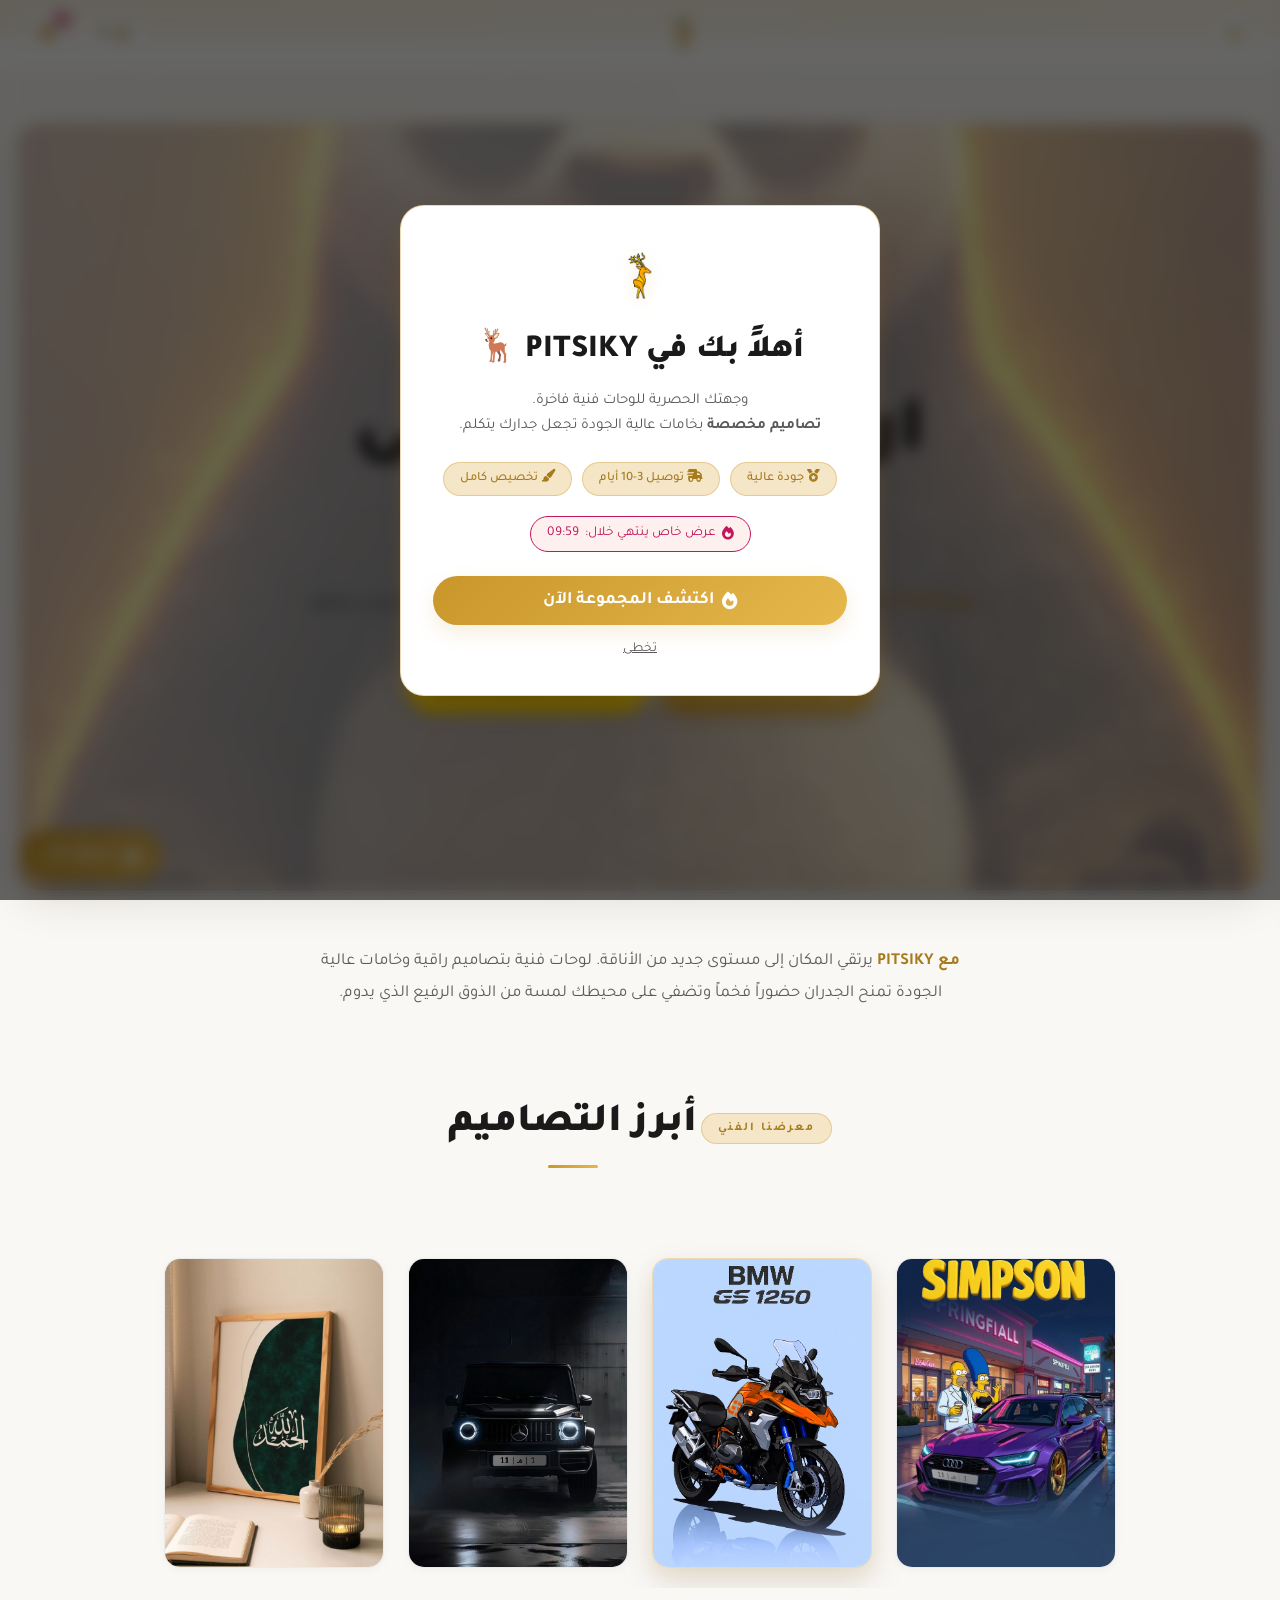
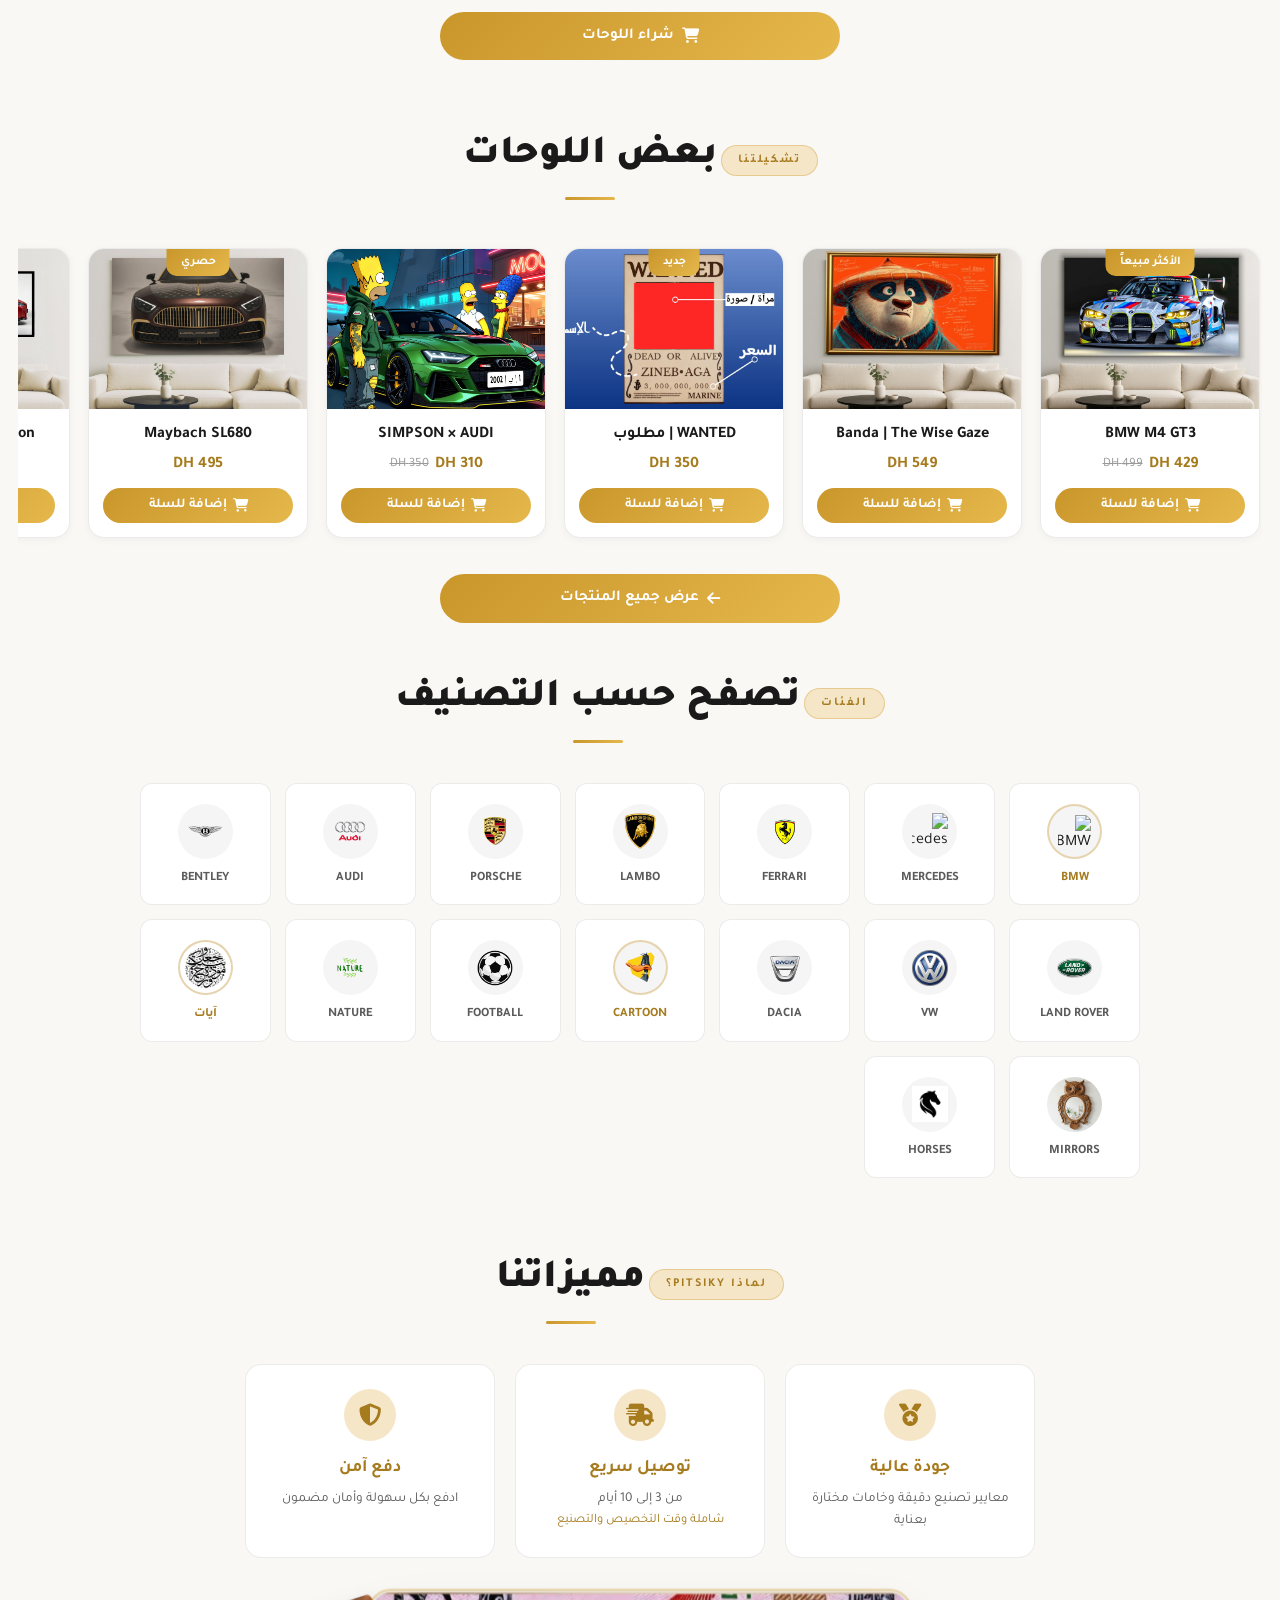
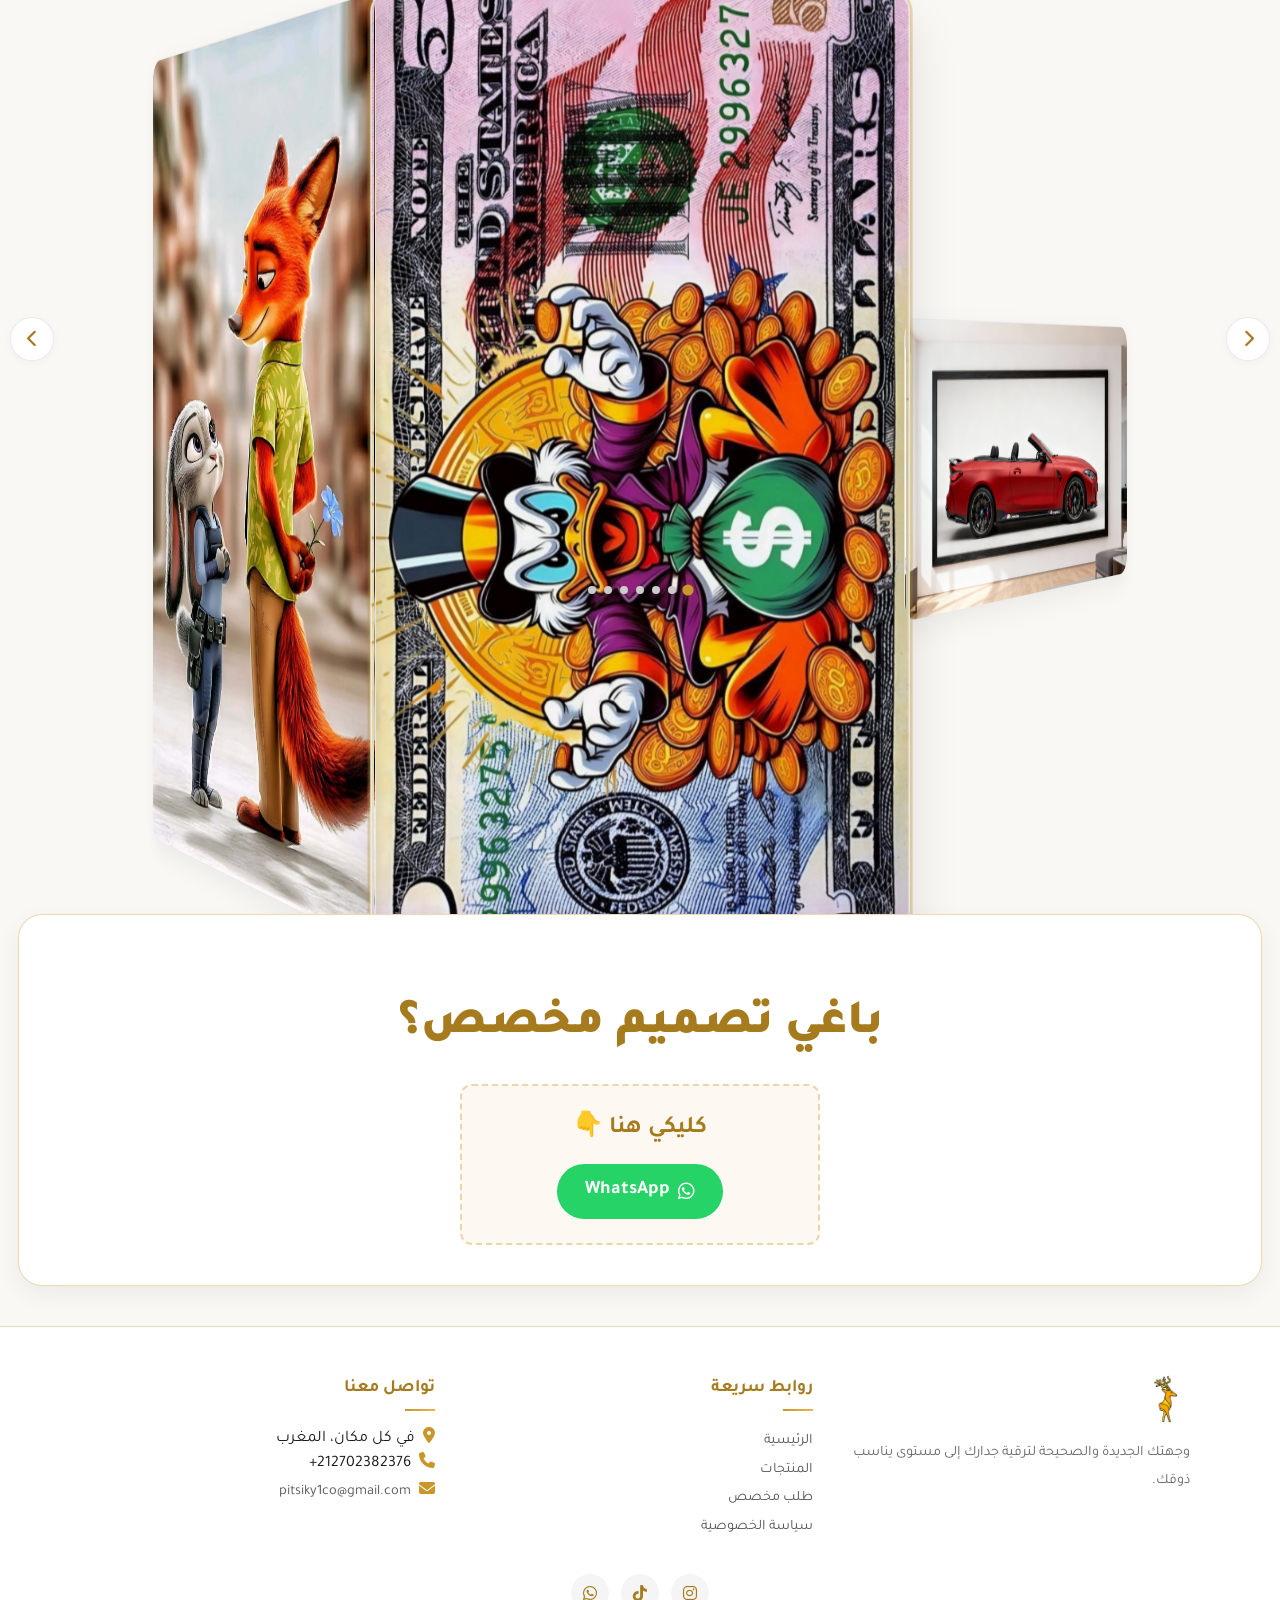
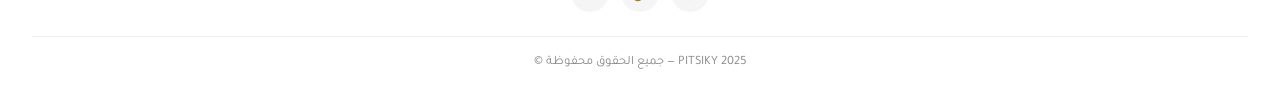
==== commit 5bfbf641: "Update BMW and Mercedes logo image sources" ====
--- a/index.html
+++ b/index.html
@@ -1537,8 +1537,8 @@
             <h2 data-i18n="categories_heading">تصفح حسب التصنيف</h2>
         </div>
         <div class="cat-grid stagger">
-            <div class="cat-card featured" data-category="BMW"><div class="cat-icon-wrap"><img src="https://upload.wikimedia.org/wikipedia/commons/thumb/f/f4/BMW_logo_%28gray%29.svg/800px-BMW_logo_%28gray%29.svg.png" alt="BMW"></div><span class="cat-name">BMW</span></div>
-            <div class="cat-card" data-category="MERCEDES"><div class="cat-icon-wrap"><img src="https://upload.wikimedia.org/wikipedia/commons/thumb/9/90/Mercedes-Logo.svg/800px-Mercedes-Logo.svg.png" alt="Mercedes"></div><span class="cat-name">Mercedes</span></div>
+            <div class="cat-card featured" data-category="BMW"><div class="cat-icon-wrap"><img src="./images/frst/Bmwlogo.png" alt="BMW"></div><span class="cat-name">BMW</span></div>
+            <div class="cat-card" data-category="MERCEDES"><div class="cat-icon-wrap"><img src="../images/frst/Mercedeslogo.png" alt="Mercedes"></div><span class="cat-name">Mercedes</span></div>
             <div class="cat-card" data-category="FERRARI"><div class="cat-icon-wrap"><img src="./cars/ferrari.png" alt="Ferrari"></div><span class="cat-name">Ferrari</span></div>
             <div class="cat-card" data-category="LAMBORGHINI"><div class="cat-icon-wrap"><img src="./cars/lamborghini.png" alt="Lamborghini"></div><span class="cat-name">Lambo</span></div>
             <div class="cat-card" data-category="PORSCHE"><div class="cat-icon-wrap"><img src="./cars/porsche.png" alt="Porsche"></div><span class="cat-name">Porsche</span></div>
@@ -2131,4 +2131,4 @@
 });
 </script>
 </body>
-                                        </html>
+</html>
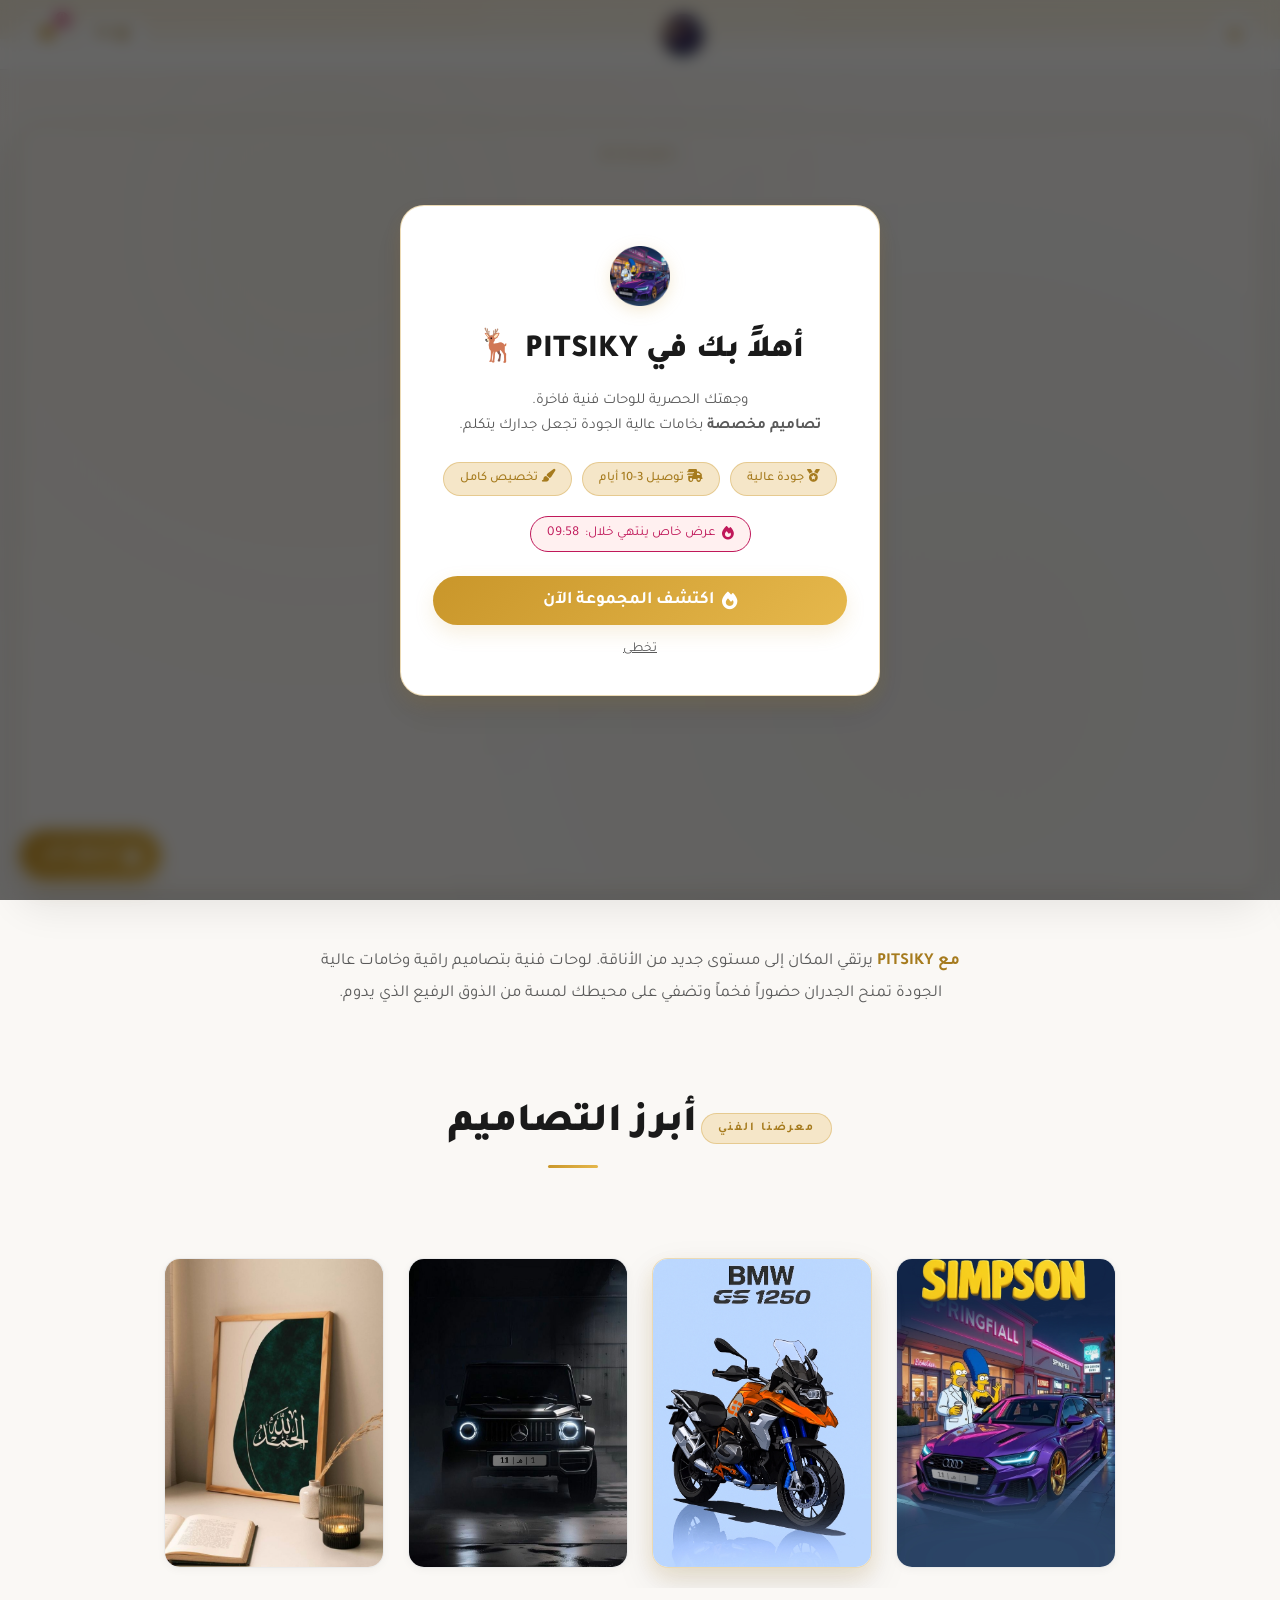
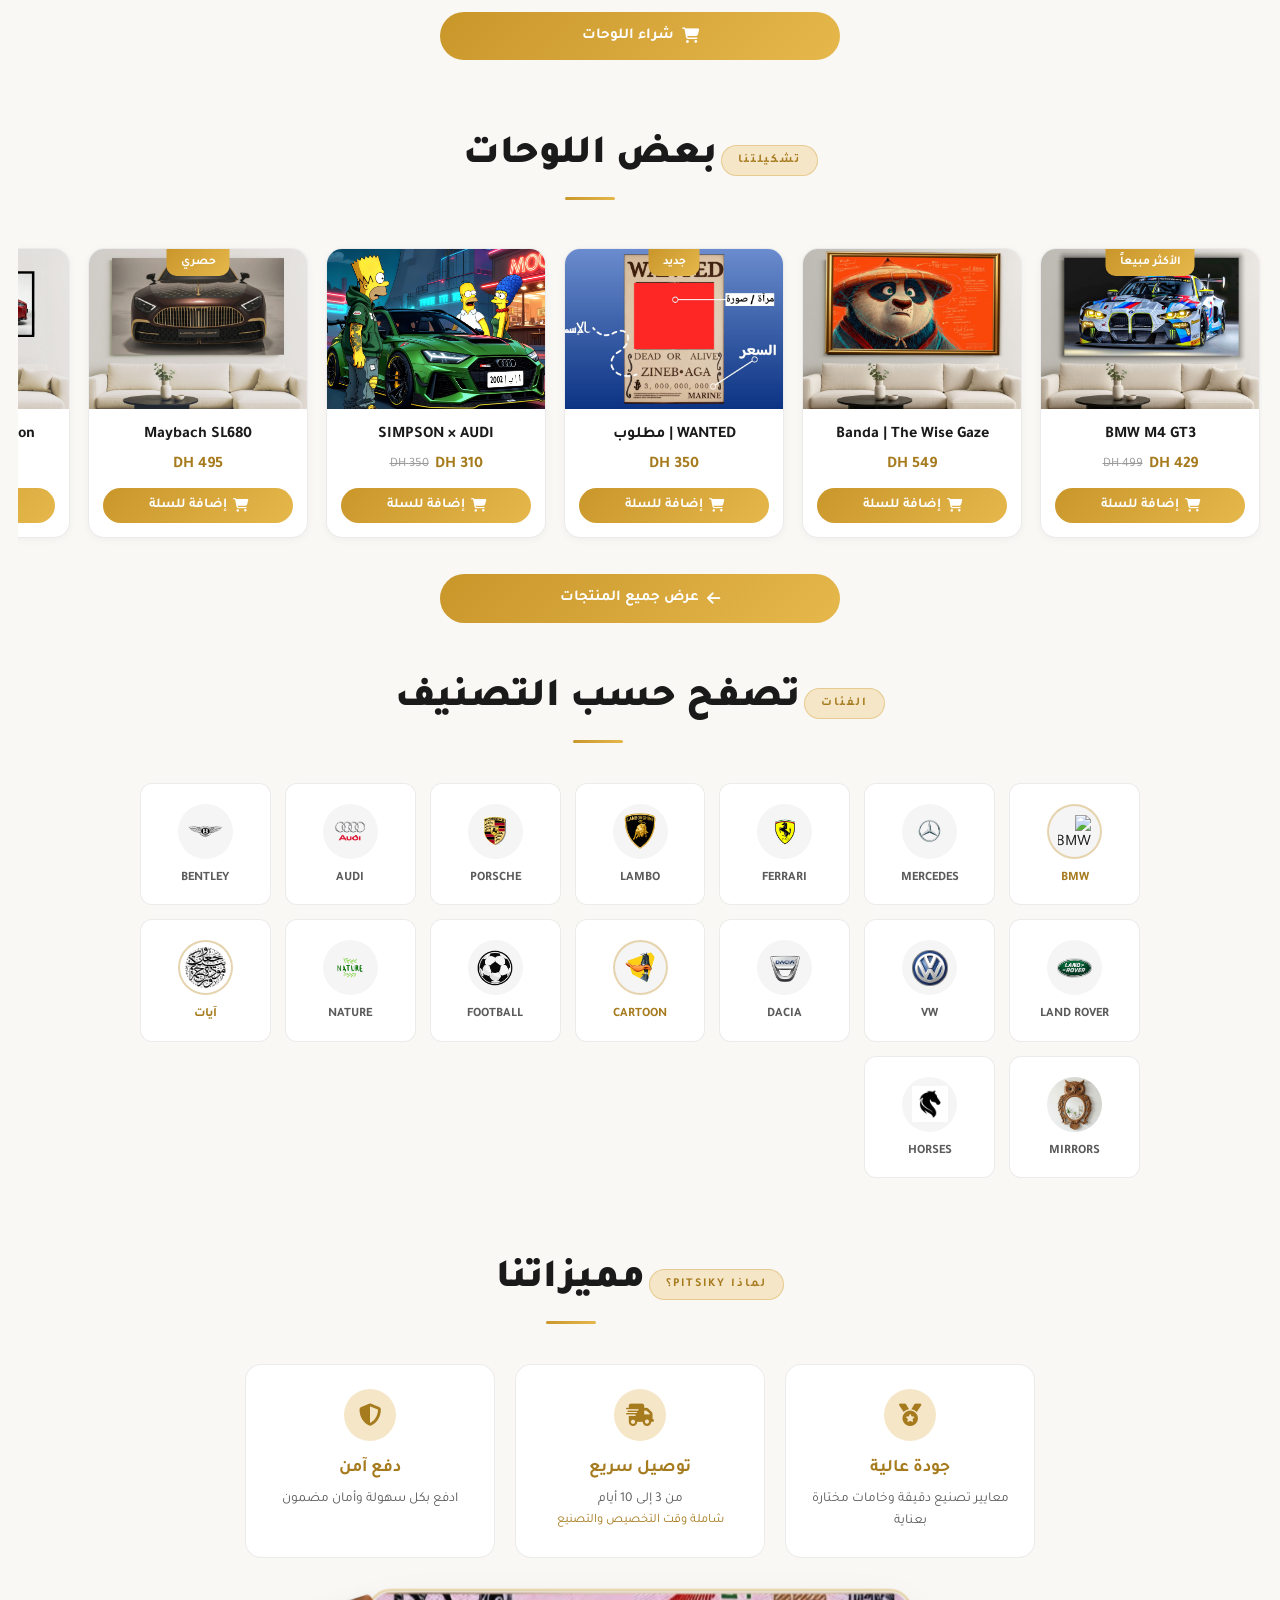
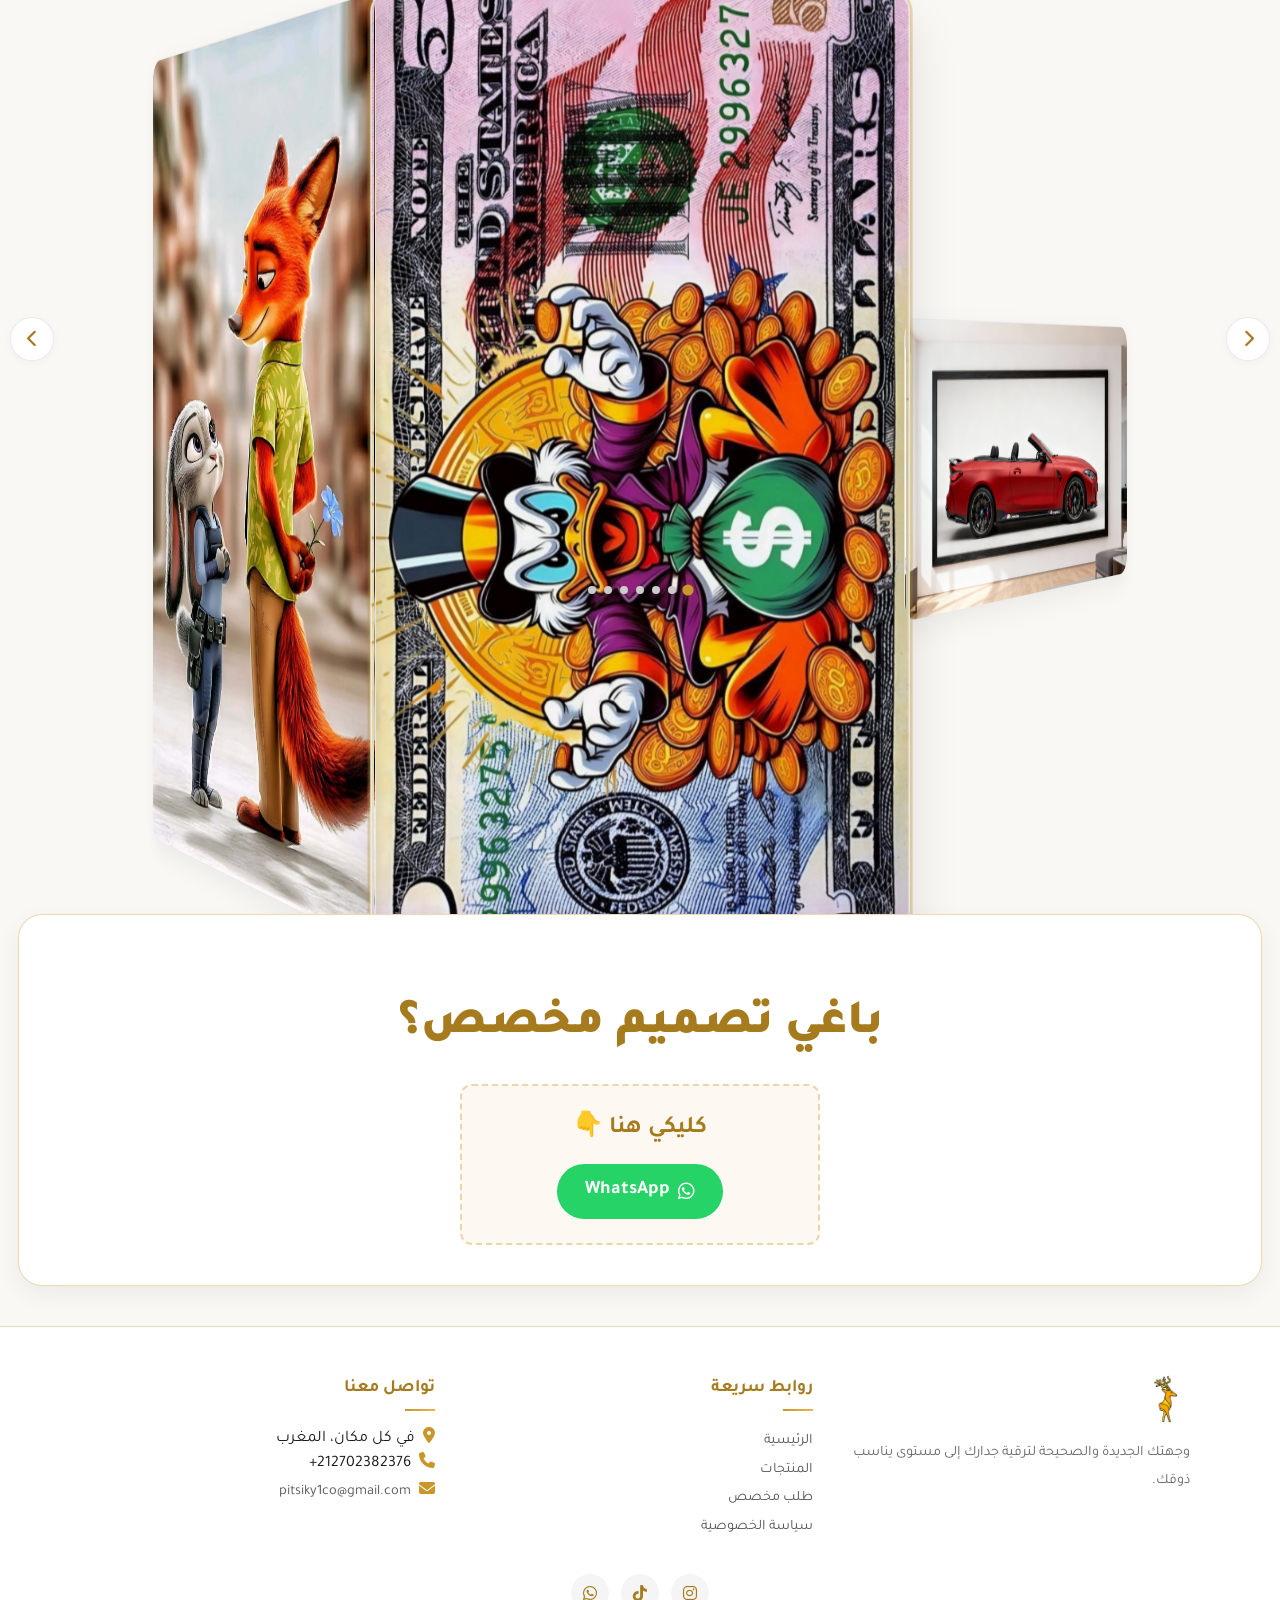
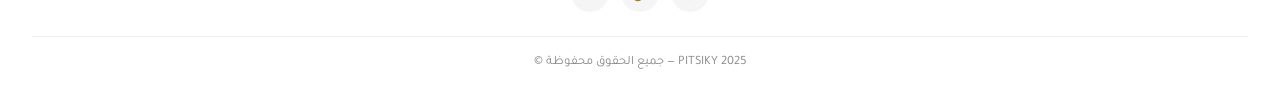
==== commit 4c389824: "Enhance hero section with video background Added a video background to the hero section and adjusted" ====
--- a/index.html
+++ b/index.html
@@ -477,23 +477,37 @@
     }
 
     /* Hero */
-    .hero-section {
-        position: relative;
-        min-height: 85vh;
-        display: flex;
-        align-items: center;
-        justify-content: center;
-        margin: 16px 18px 0;
-        border-radius: var(--radius-lg);
-        overflow: hidden;
-        border: 1px solid var(--border-gold);
-        background: url('gif/publer-1759013197758.jpg') no-repeat center center/cover;
-        box-shadow: var(--shadow-lg);
-    }
+   .hero-section {
+  position: relative;
+  min-height: 85vh;
+  display: flex;
+  align-items: center;
+  justify-content: center;
+  margin: 16px 18px 0;
+  border-radius: var(--radius-lg);
+  overflow: hidden;
+  border: 1px solid var(--border-gold);
+  box-shadow: var(--shadow-lg);
+}
+
+.hero-video {
+  position: absolute;
+  top: 0;
+  left: 0;
+  width: 100%;
+  height: 100%;
+  object-fit: cover;
+  z-index: 0;
+}
+
+.hero-content {
+  position: relative;
+  z-index: 1;
+}
     .hero-overlay {
         position: absolute;
         inset: 0;
-        background: linear-gradient(135deg, rgba(255,255,255,0.7) 0%, rgba(250,248,245,0.5) 100%);
+        background: linear-gradient();
     }
     .hero-label {
         position: absolute;
@@ -1453,9 +1467,14 @@
 <main class="main-content">
     <!-- HERO -->
     <section class="hero-section">
+  <video class="hero-video" autoplay muted loop playsinline>
+    <source src="gif/Votre texte de paragraphe_20260308_003254_0000.mp4" type="video/mp4">
+  </video>
+  
+
         <div class="hero-overlay"></div>
         <div class="hero-label">PITSIKY</div>
-        <div class="hero-content">
+    <!--    <div class="hero-content">
             <div class="hero-badge"><i class="fas fa-star"></i> <span data-i18n="hero_badge">تصاميم حصرية — مخصصة لك</span></div>
             <h1 class="hero-title" data-i18n="hero_title">ارتقِ بجدارك<br>إلى مستوى الفن</h1>
             <p class="hero-subtitle">
@@ -1469,7 +1488,7 @@
                     <i class="fas fa-pencil-alt"></i> <span data-i18n="custom_order" style="color:black">اطلب تصميم مخصص</span>
                 </a>
             </div>
-        </div>
+        </div>-->
     </section>
 
     <!-- Subtitle -->
@@ -1537,7 +1556,7 @@
             <h2 data-i18n="categories_heading">تصفح حسب التصنيف</h2>
         </div>
         <div class="cat-grid stagger">
-            <div class="cat-card featured" data-category="BMW"><div class="cat-icon-wrap"><img src="./images/frst/Bmwlogo.png" alt="BMW"></div><span class="cat-name">BMW</span></div>
+            <div class="cat-card featured" data-category="BMW"><div class="cat-icon-wrap"><img src="./images/frst/Bmwlogo." alt="BMW"></div><span class="cat-name">BMW</span></div>
             <div class="cat-card" data-category="MERCEDES"><div class="cat-icon-wrap"><img src="../images/frst/Mercedeslogo.png" alt="Mercedes"></div><span class="cat-name">Mercedes</span></div>
             <div class="cat-card" data-category="FERRARI"><div class="cat-icon-wrap"><img src="./cars/ferrari.png" alt="Ferrari"></div><span class="cat-name">Ferrari</span></div>
             <div class="cat-card" data-category="LAMBORGHINI"><div class="cat-icon-wrap"><img src="./cars/lamborghini.png" alt="Lamborghini"></div><span class="cat-name">Lambo</span></div>
@@ -2131,4 +2150,4 @@
 });
 </script>
 </body>
-</html>
+                                                                                </html>
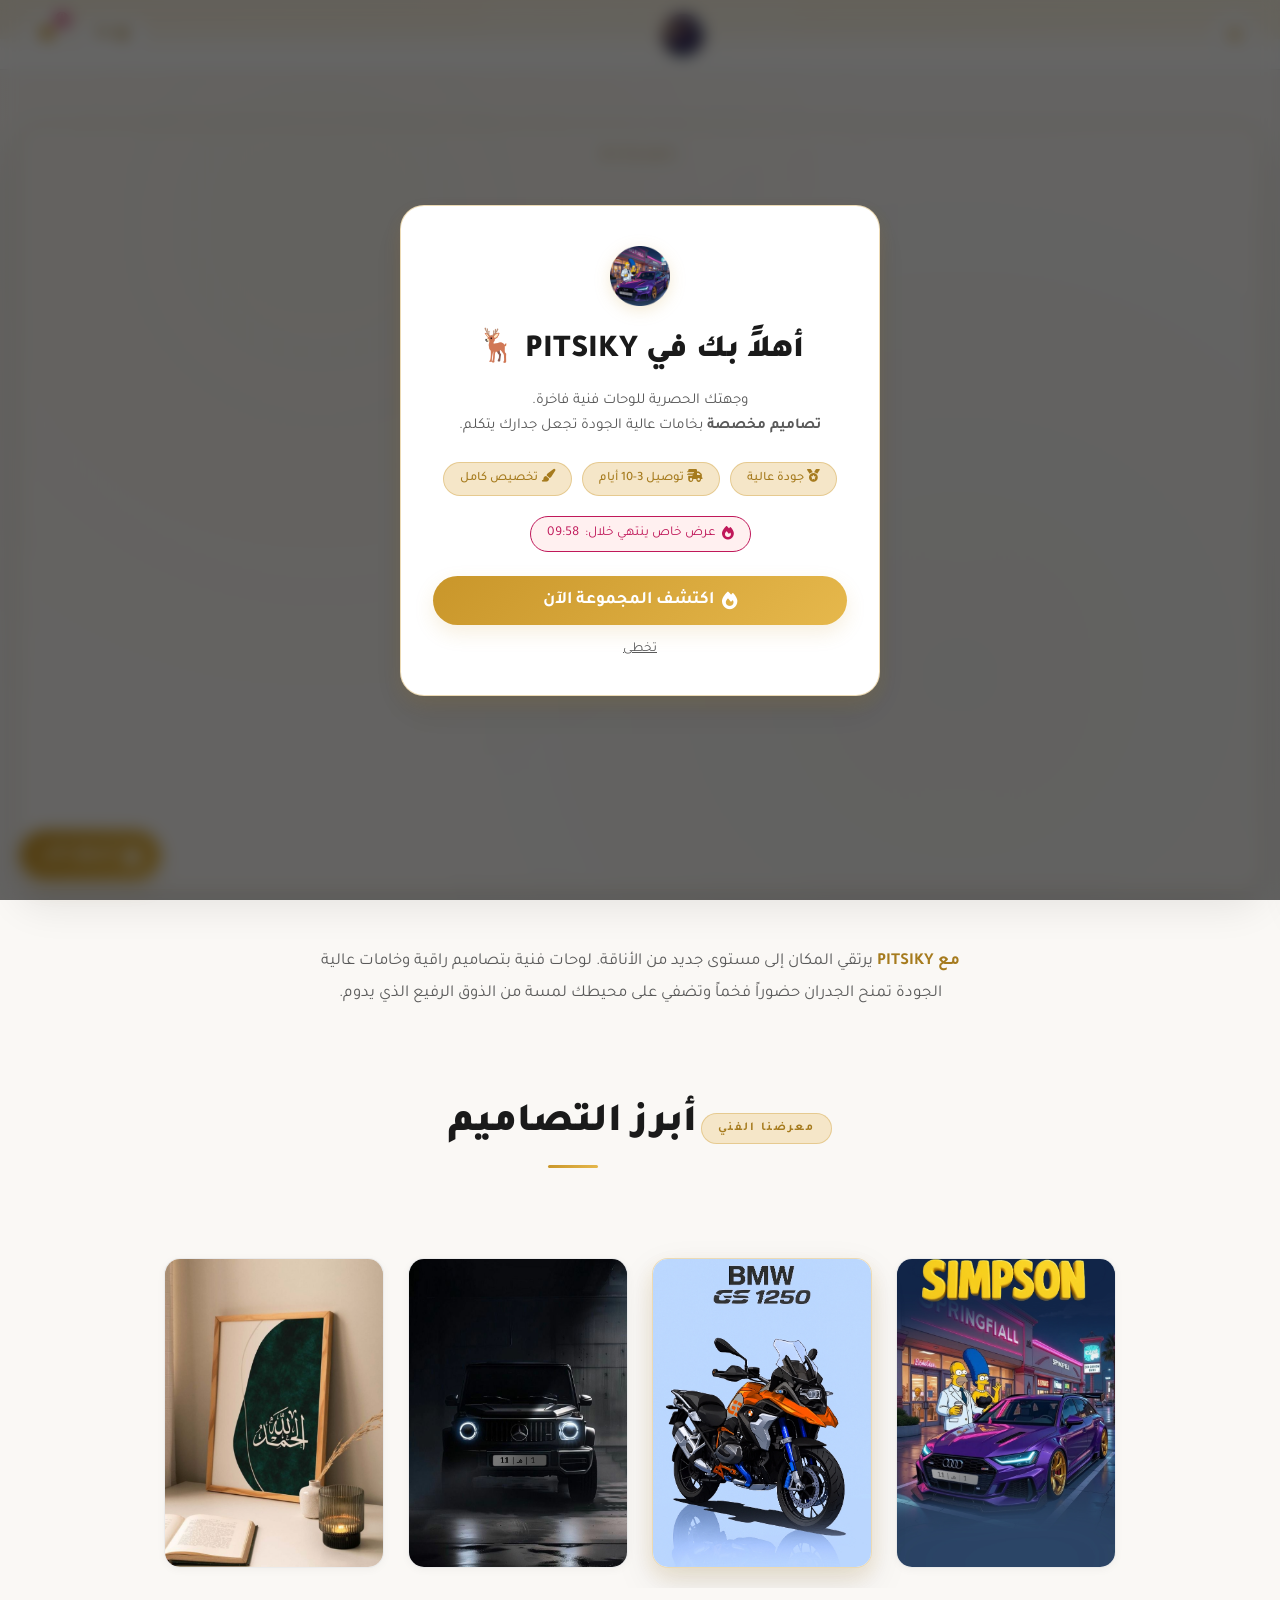
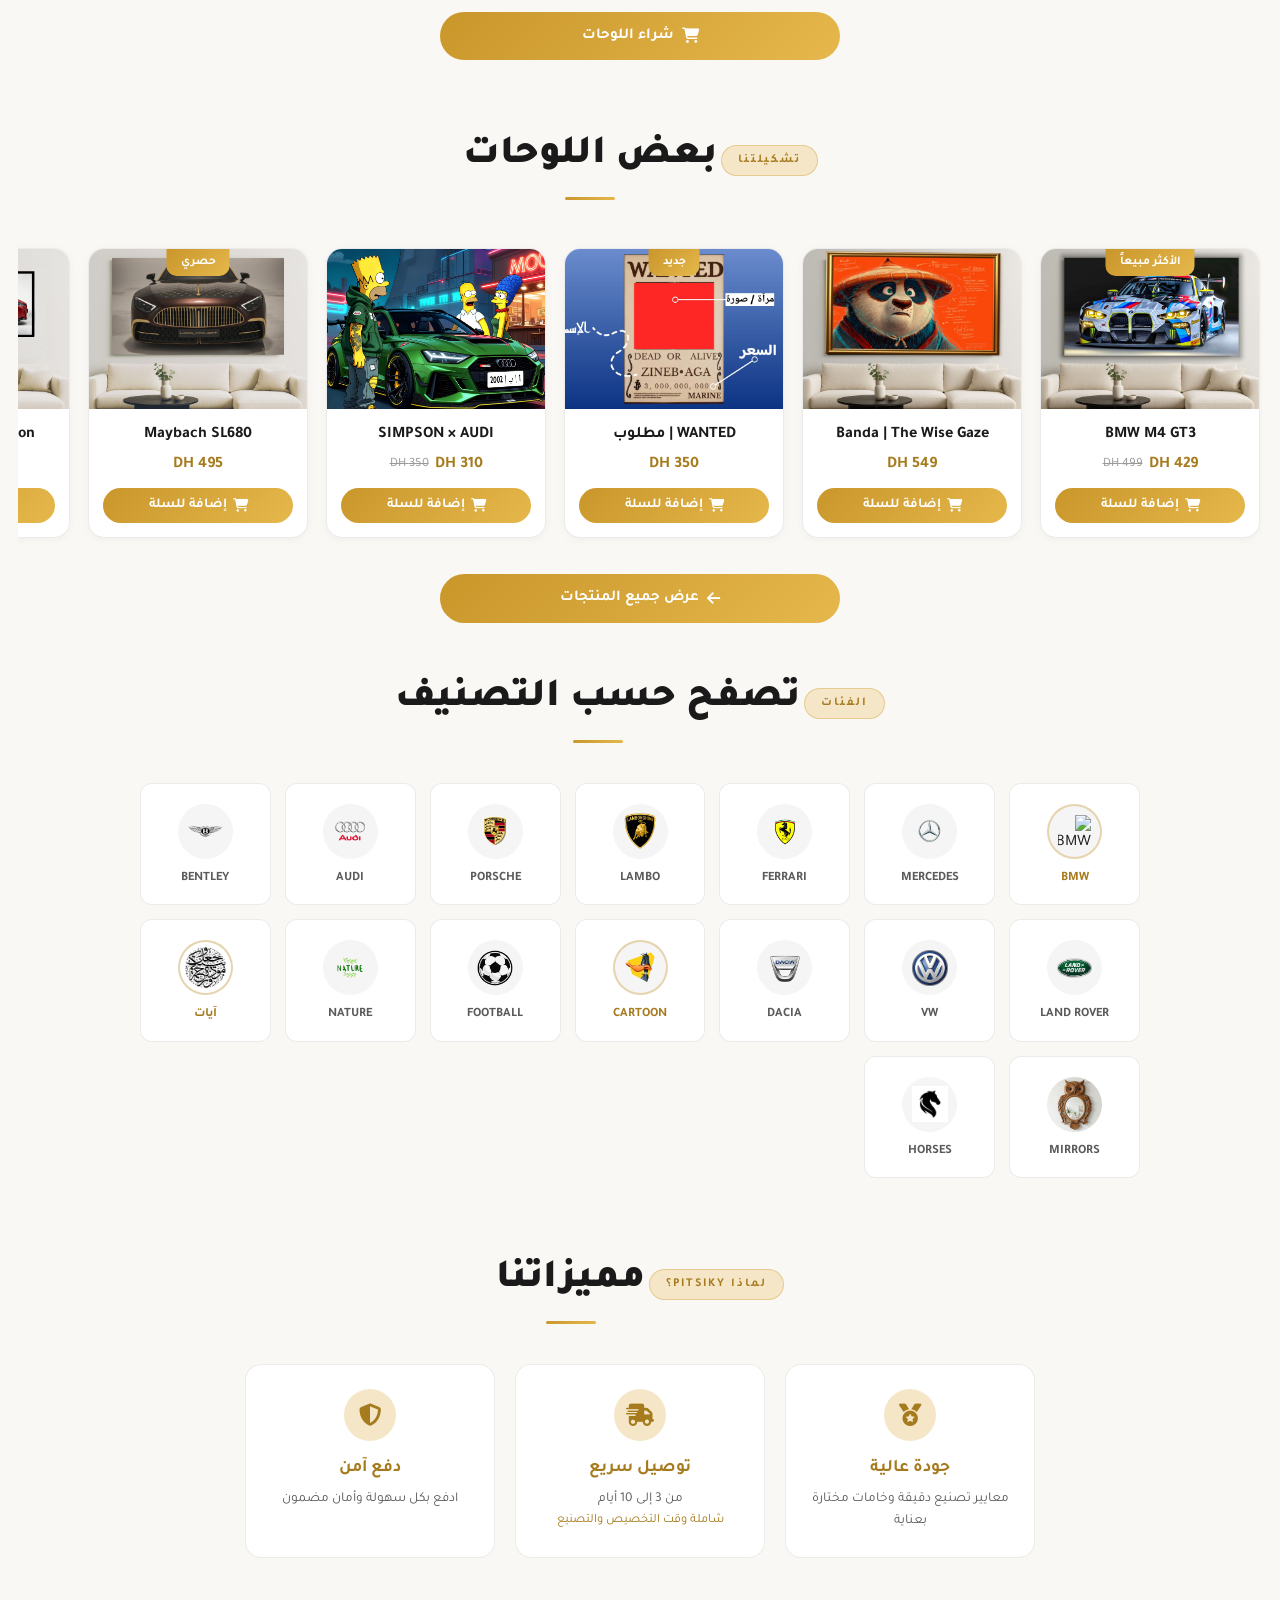
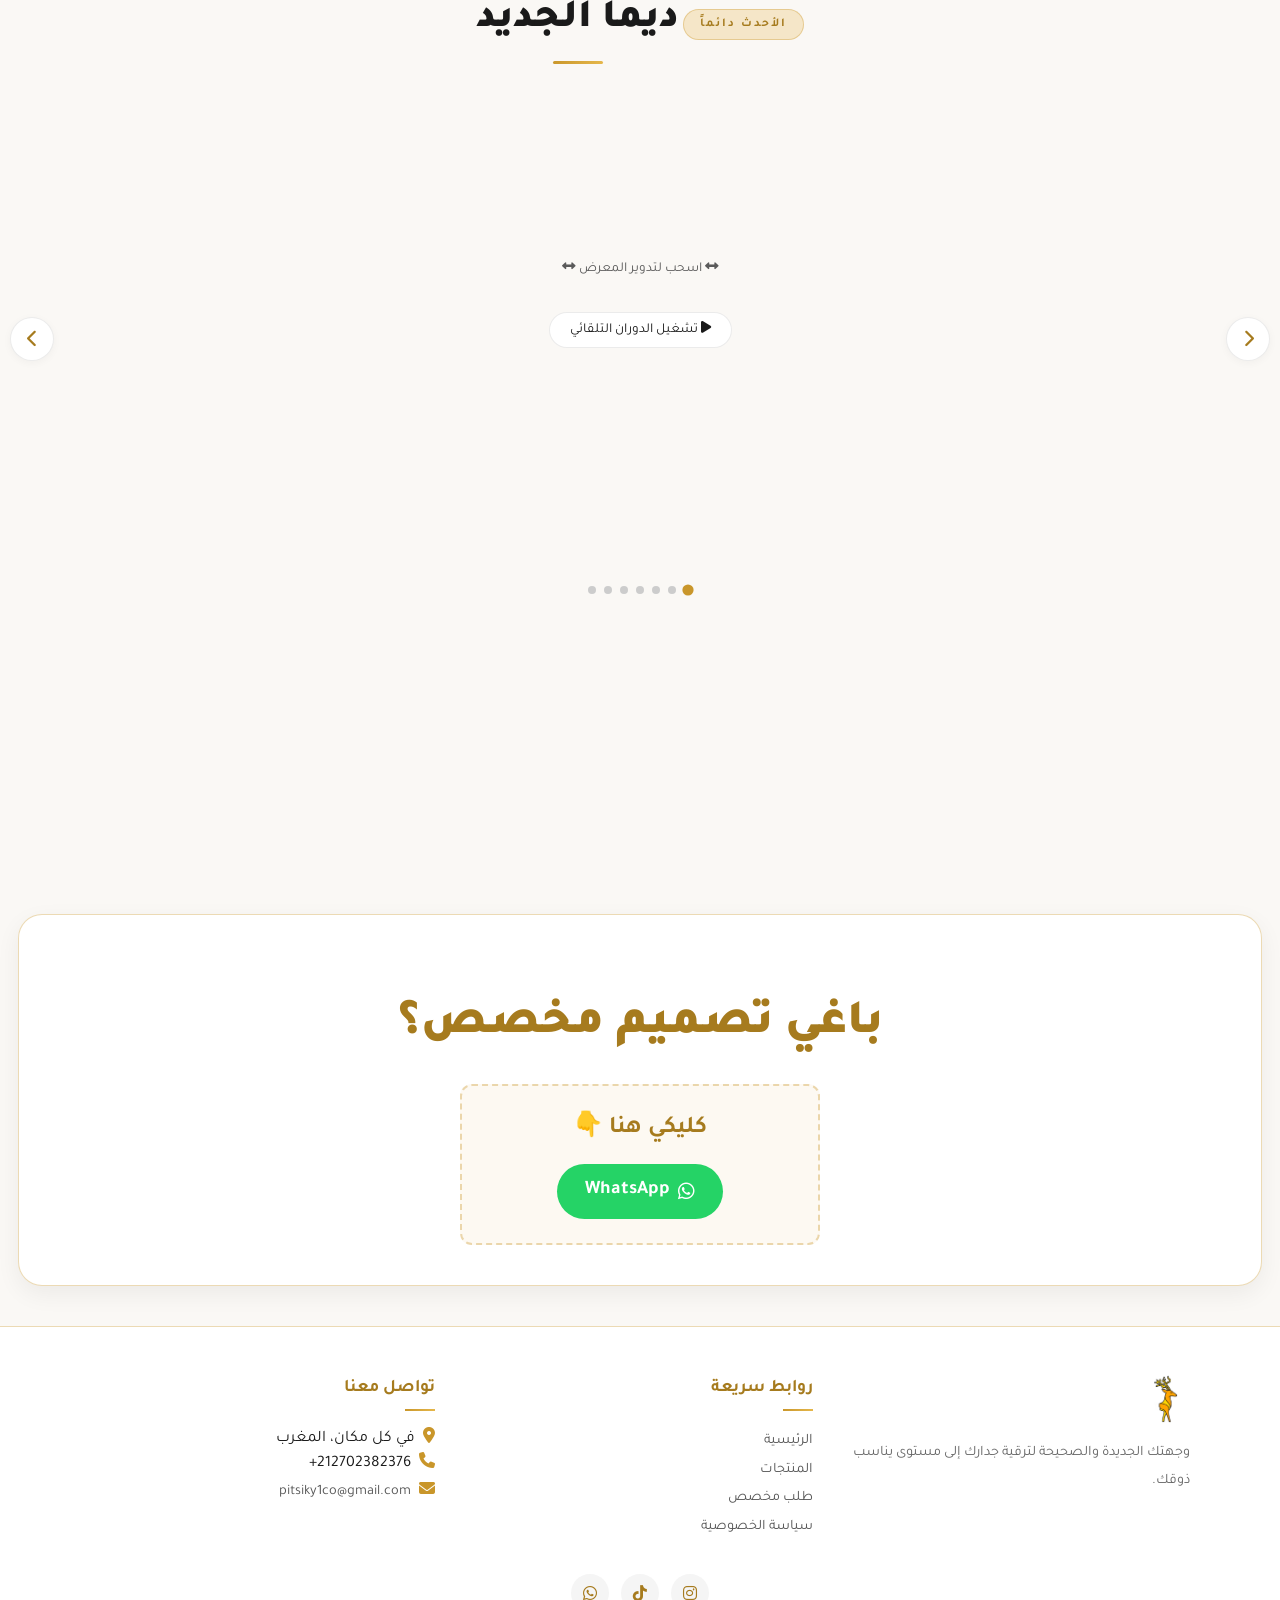
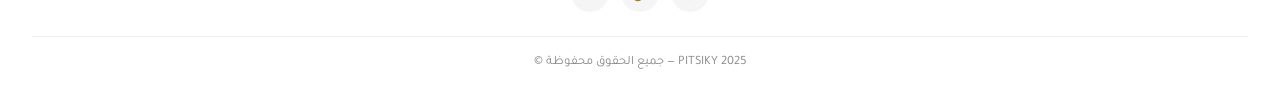
==== commit 37aaba49: "Update index.html" ====
--- a/index.html
+++ b/index.html
@@ -1468,7 +1468,7 @@
     <!-- HERO -->
     <section class="hero-section">
   <video class="hero-video" autoplay muted loop playsinline>
-    <source src="gif/Votre texte de paragraphe_20260308_003254_0000.mp4" type="video/mp4">
+    <source src="gif/VID_20260604_190320_863.mp4" type="video/mp4">
   </video>
   
 
@@ -2150,4 +2150,4 @@
 });
 </script>
 </body>
-                                                                                </html>
+</html>
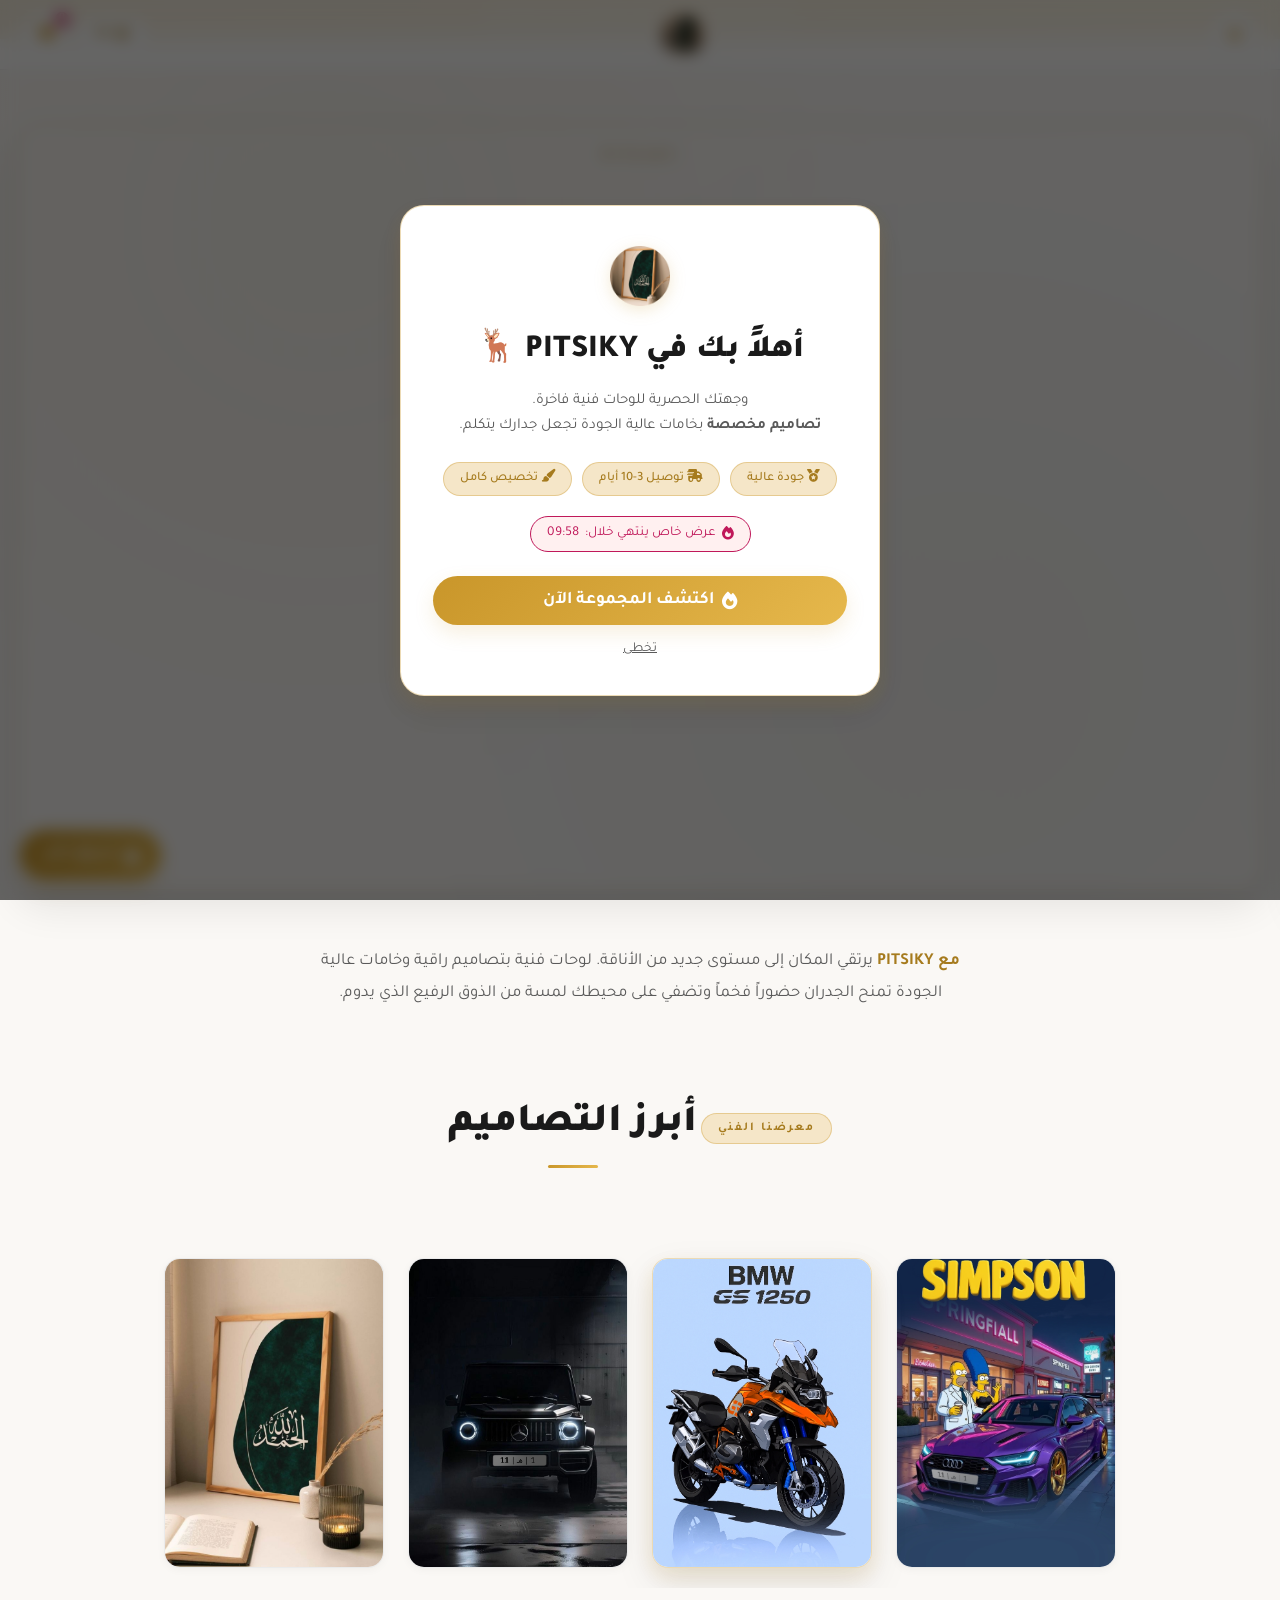
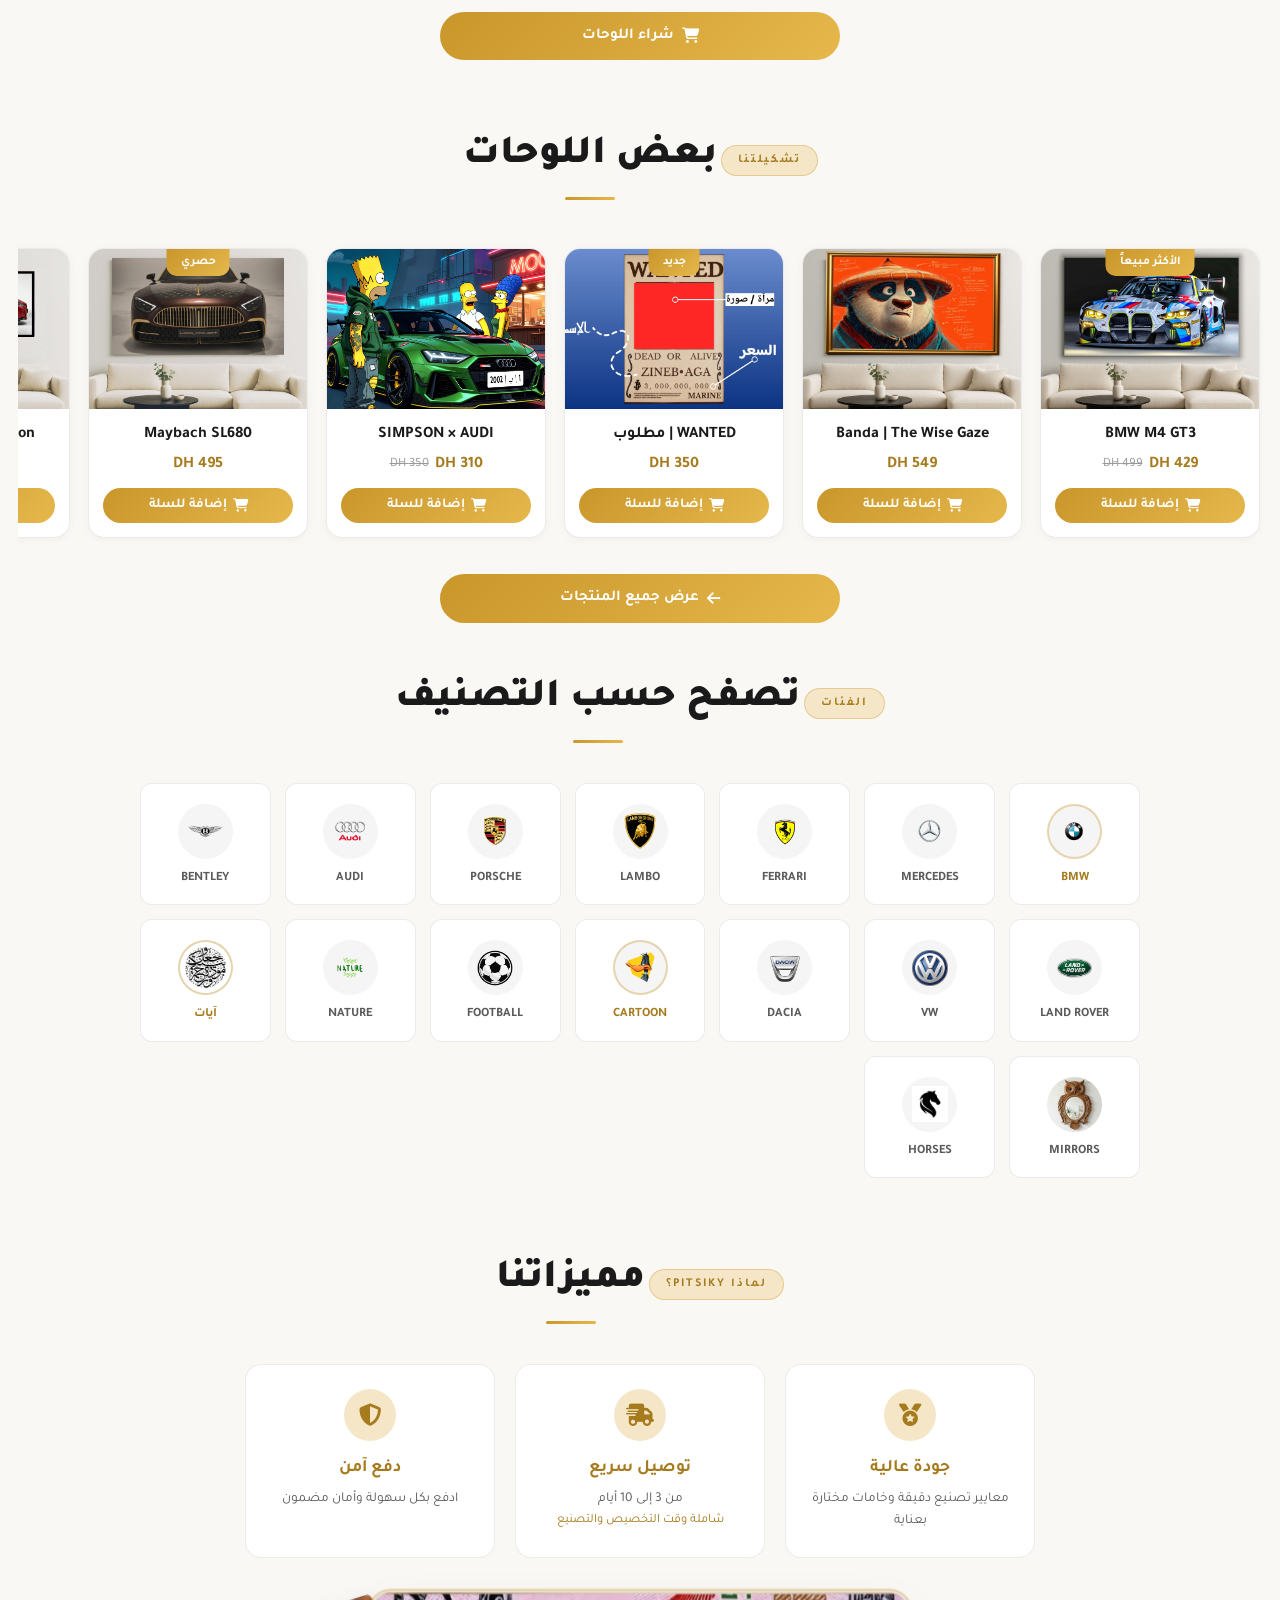
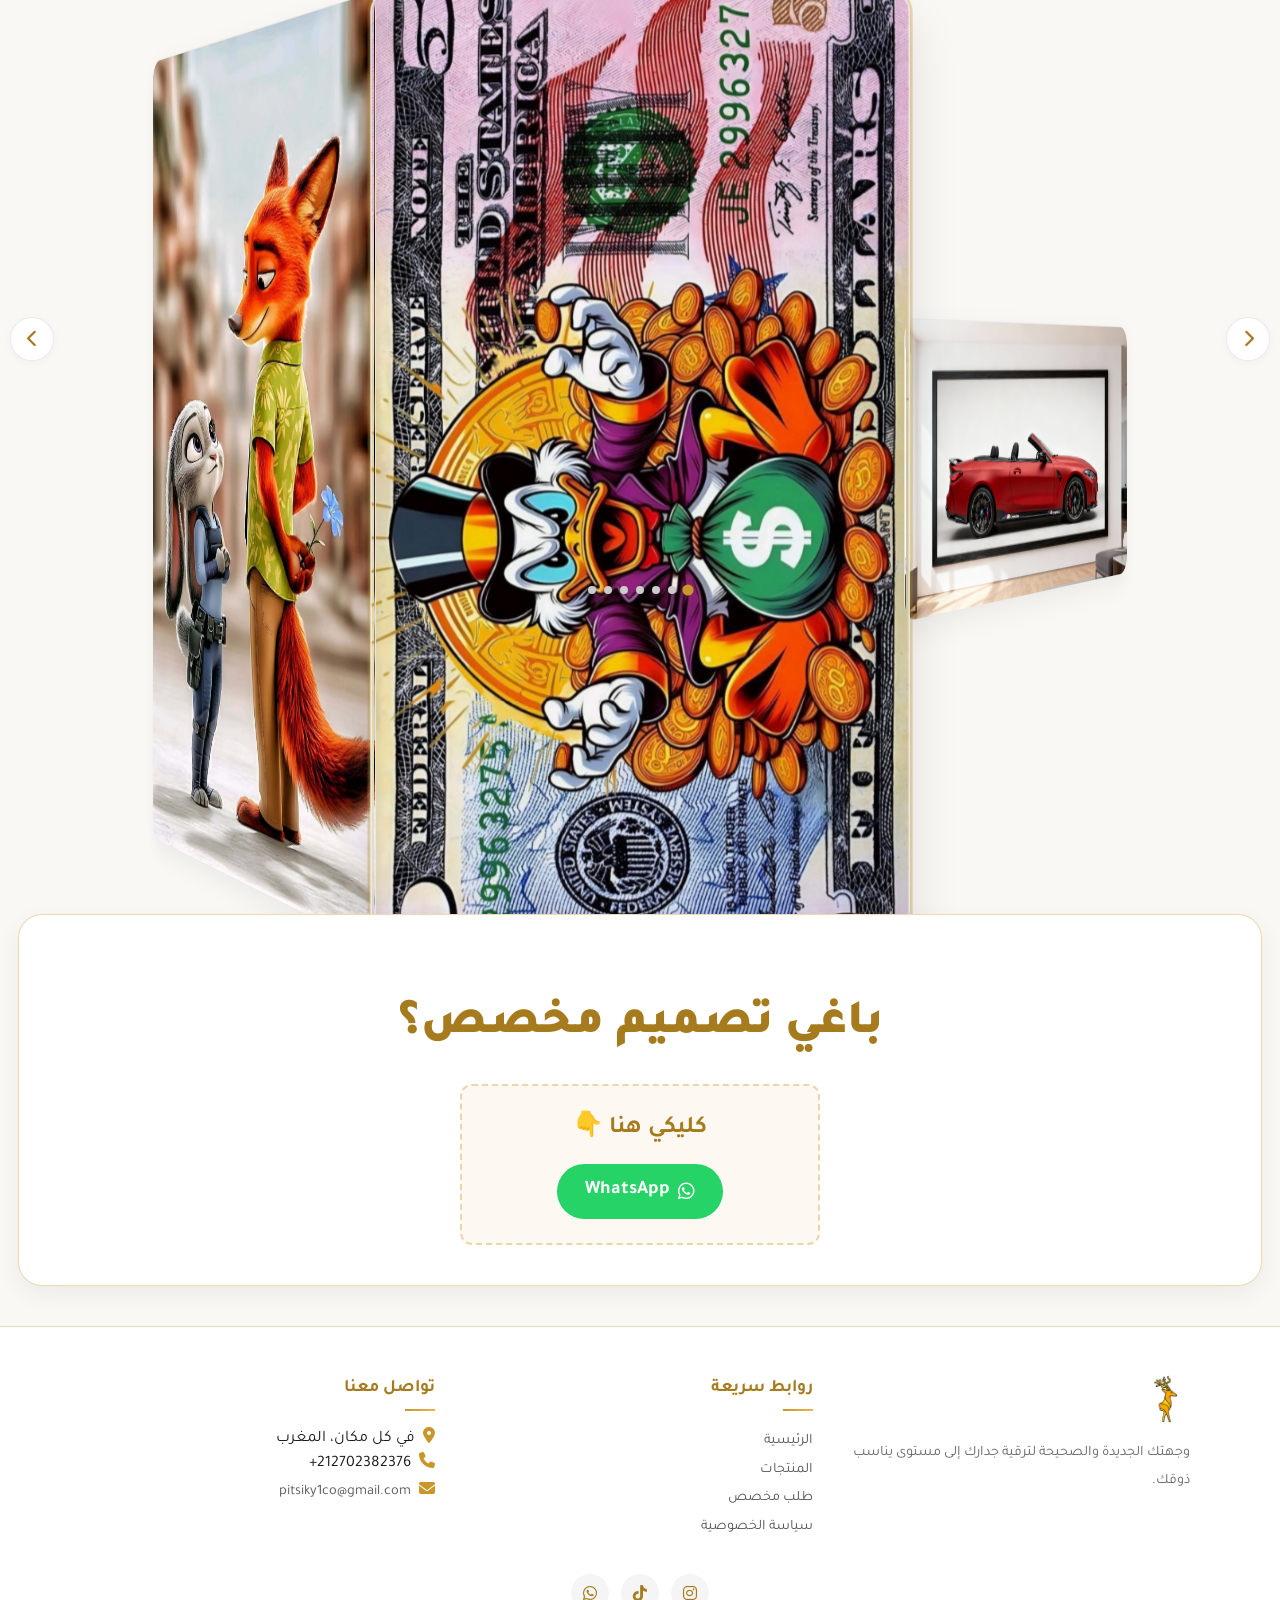
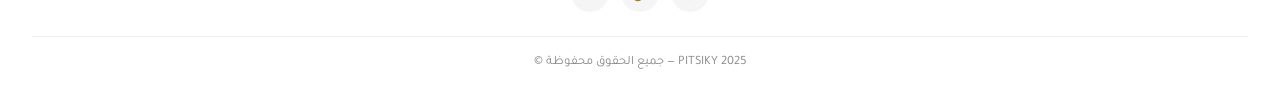
==== commit 9f342735: "Fix image file extension for BMW logo" ====
--- a/index.html
+++ b/index.html
@@ -1556,7 +1556,7 @@
             <h2 data-i18n="categories_heading">تصفح حسب التصنيف</h2>
         </div>
         <div class="cat-grid stagger">
-            <div class="cat-card featured" data-category="BMW"><div class="cat-icon-wrap"><img src="./images/frst/Bmwlogo." alt="BMW"></div><span class="cat-name">BMW</span></div>
+            <div class="cat-card featured" data-category="BMW"><div class="cat-icon-wrap"><img src="./images/frst/Bmwlogo.png" alt="BMW"></div><span class="cat-name">BMW</span></div>
             <div class="cat-card" data-category="MERCEDES"><div class="cat-icon-wrap"><img src="../images/frst/Mercedeslogo.png" alt="Mercedes"></div><span class="cat-name">Mercedes</span></div>
             <div class="cat-card" data-category="FERRARI"><div class="cat-icon-wrap"><img src="./cars/ferrari.png" alt="Ferrari"></div><span class="cat-name">Ferrari</span></div>
             <div class="cat-card" data-category="LAMBORGHINI"><div class="cat-icon-wrap"><img src="./cars/lamborghini.png" alt="Lamborghini"></div><span class="cat-name">Lambo</span></div>
